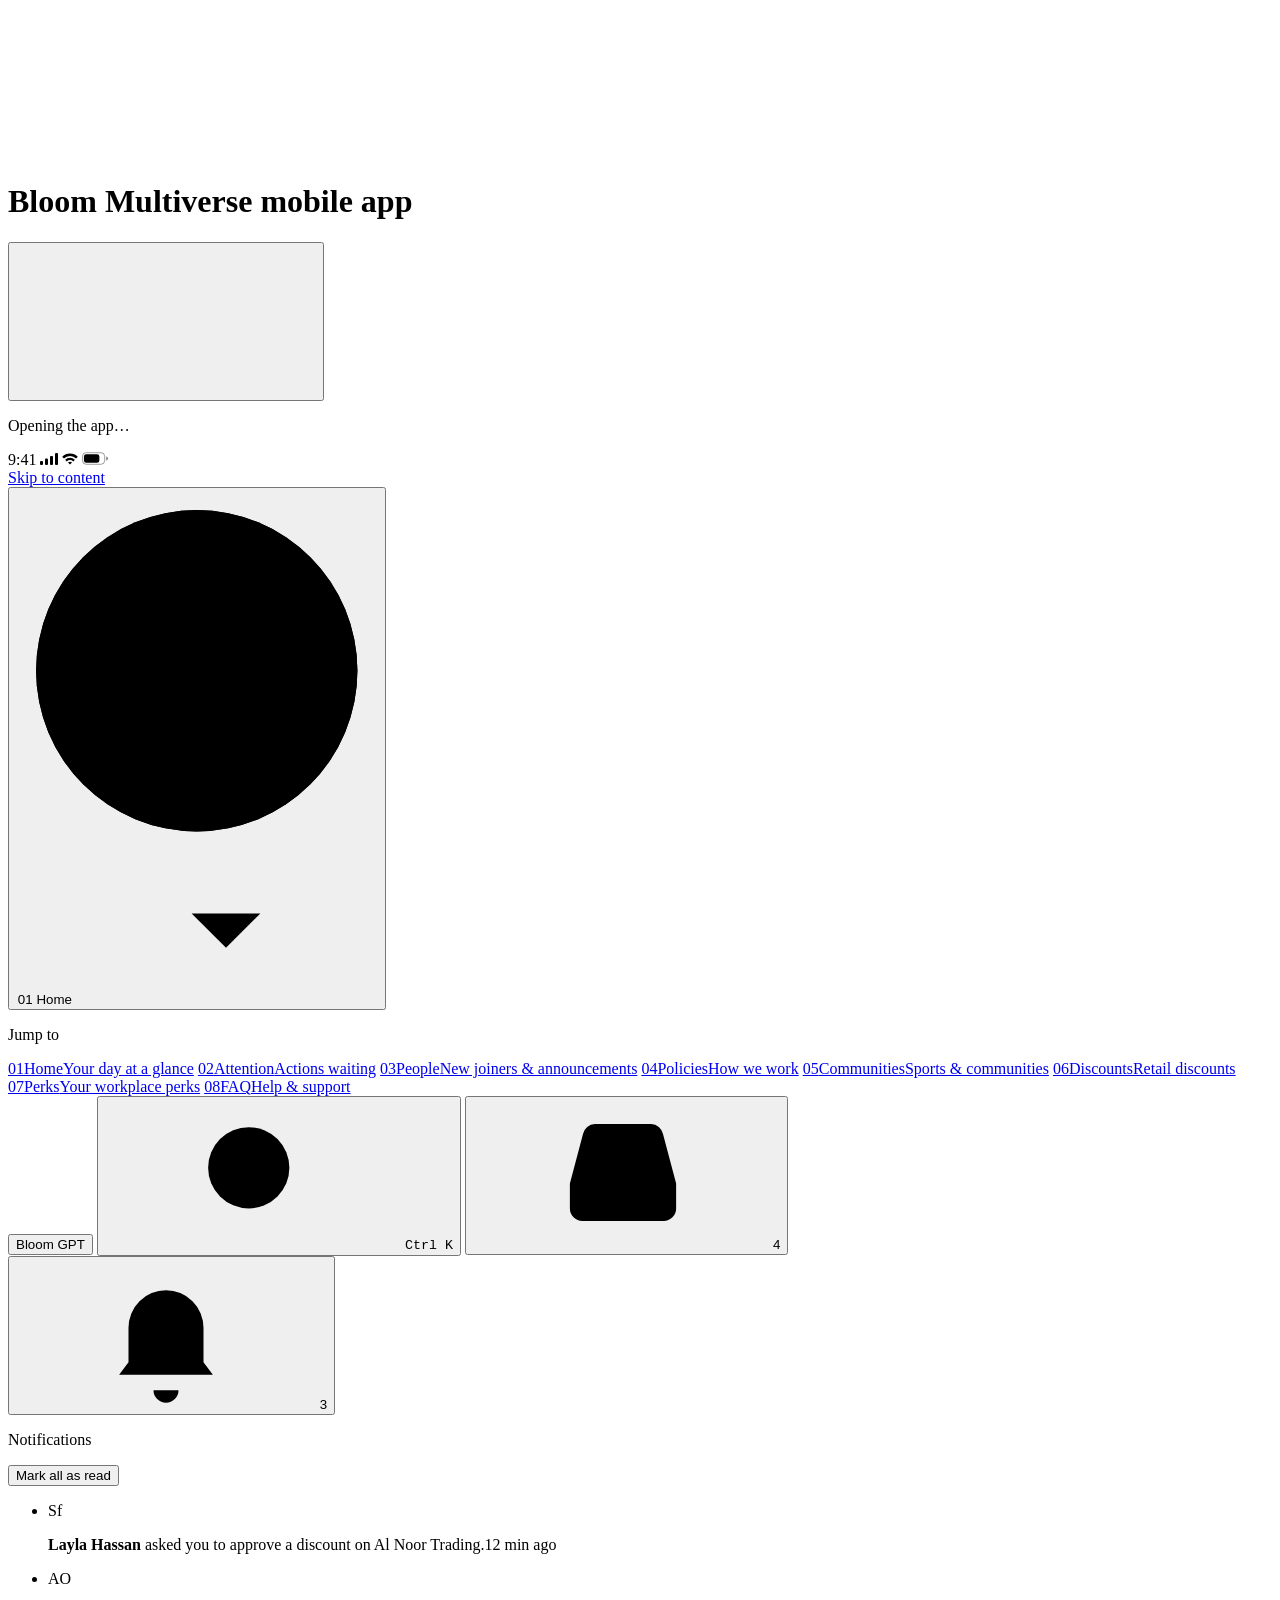
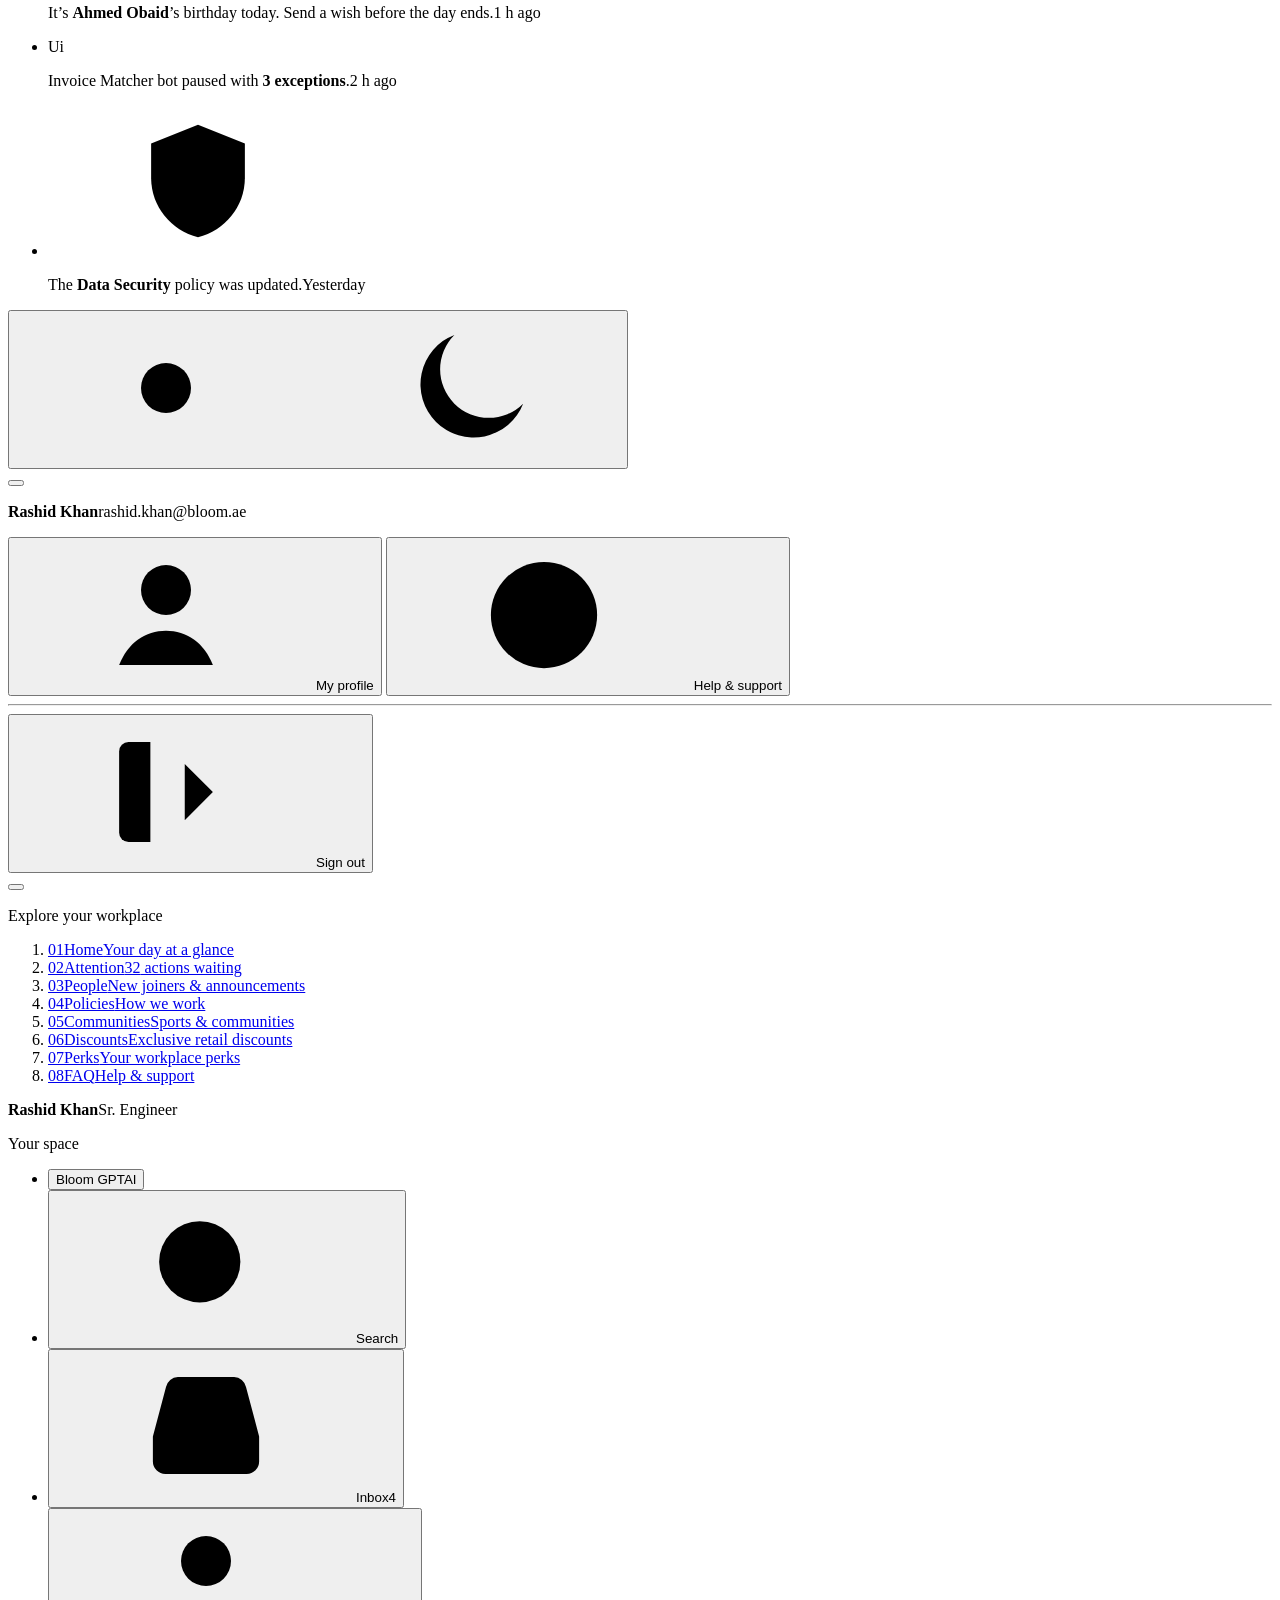
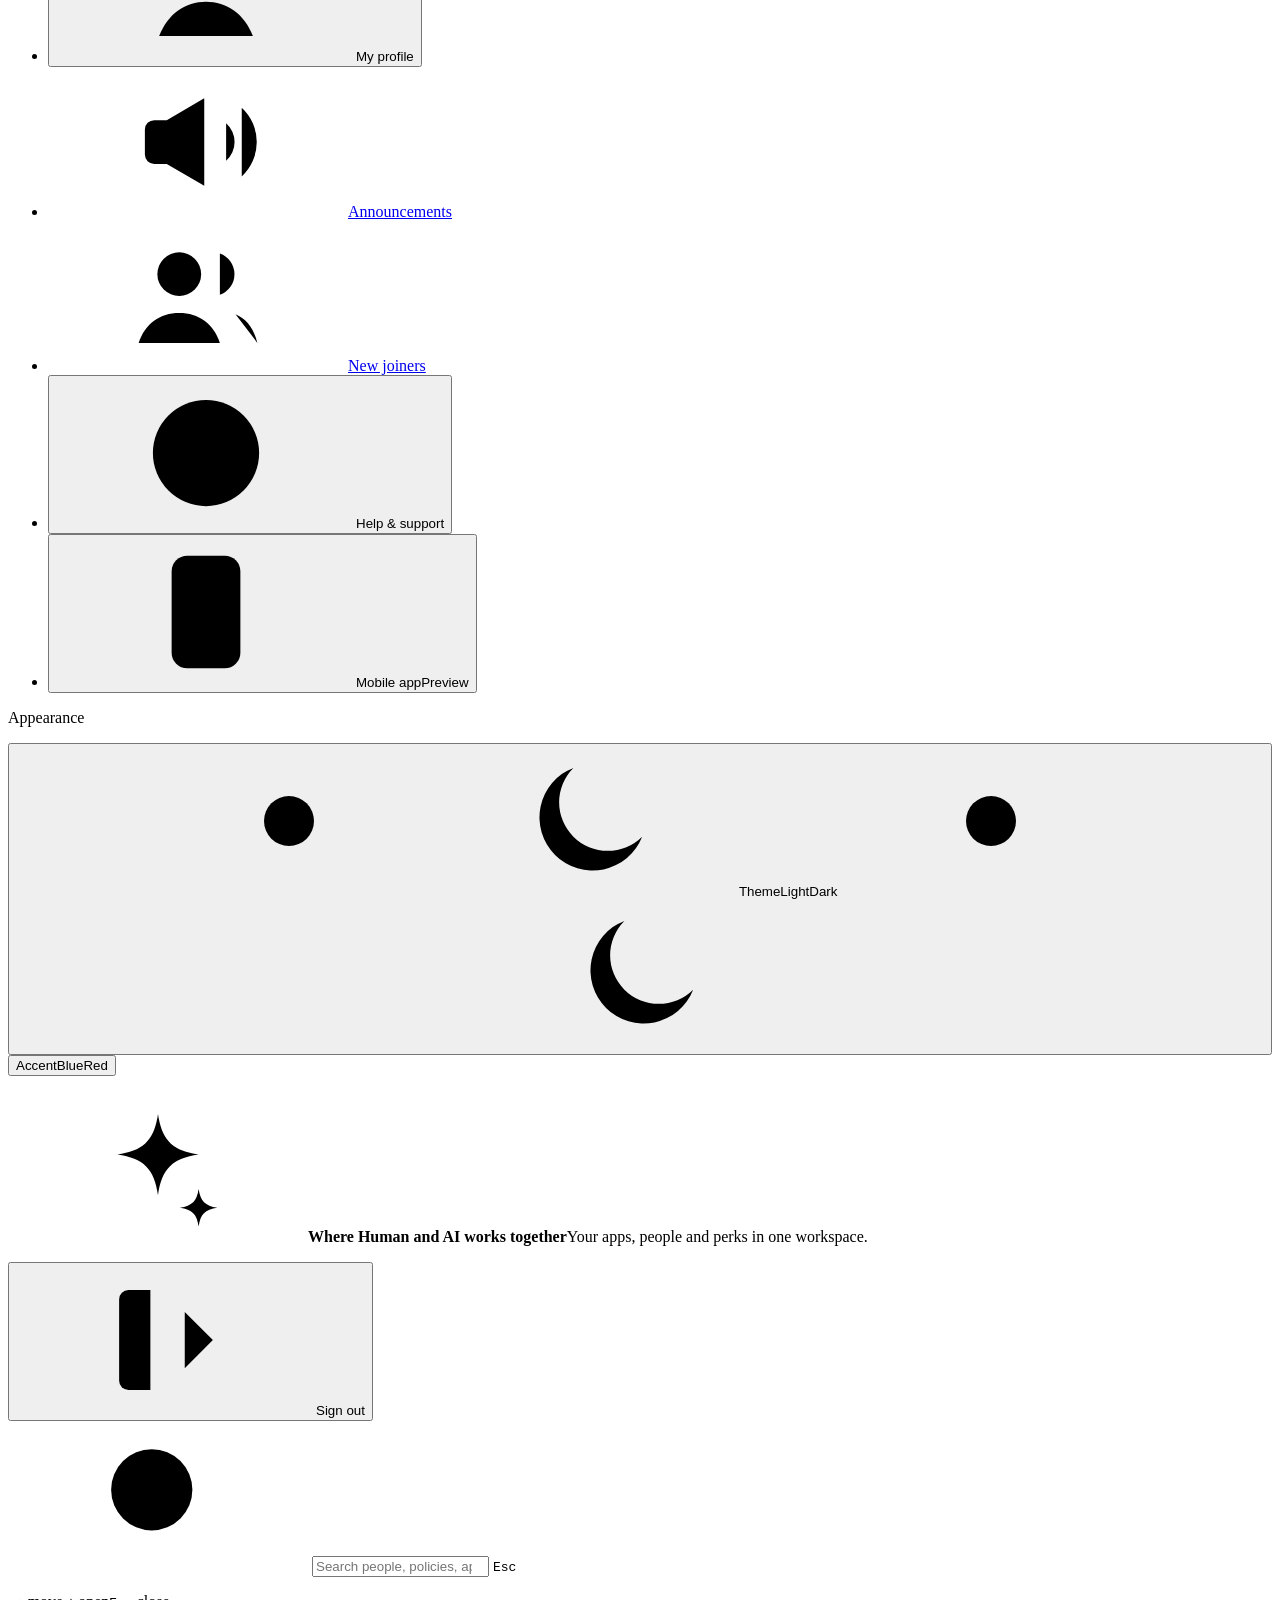
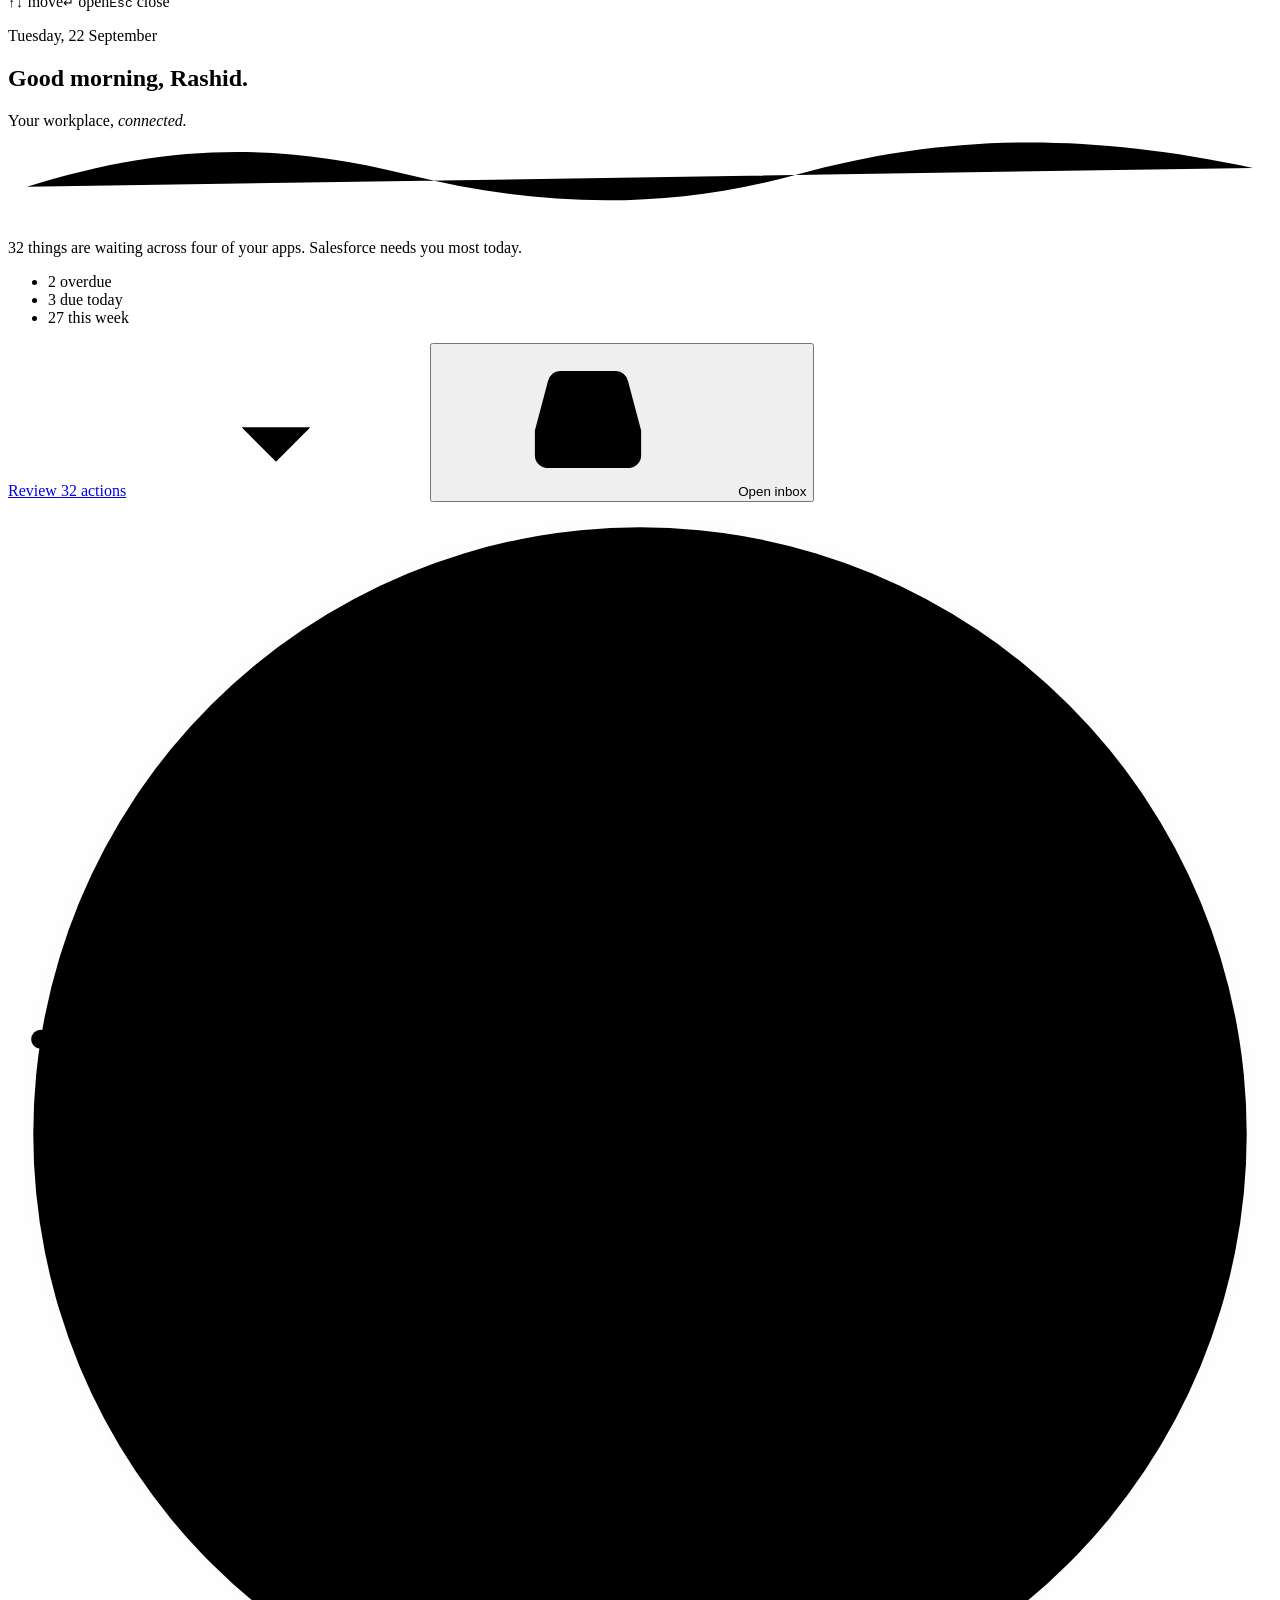
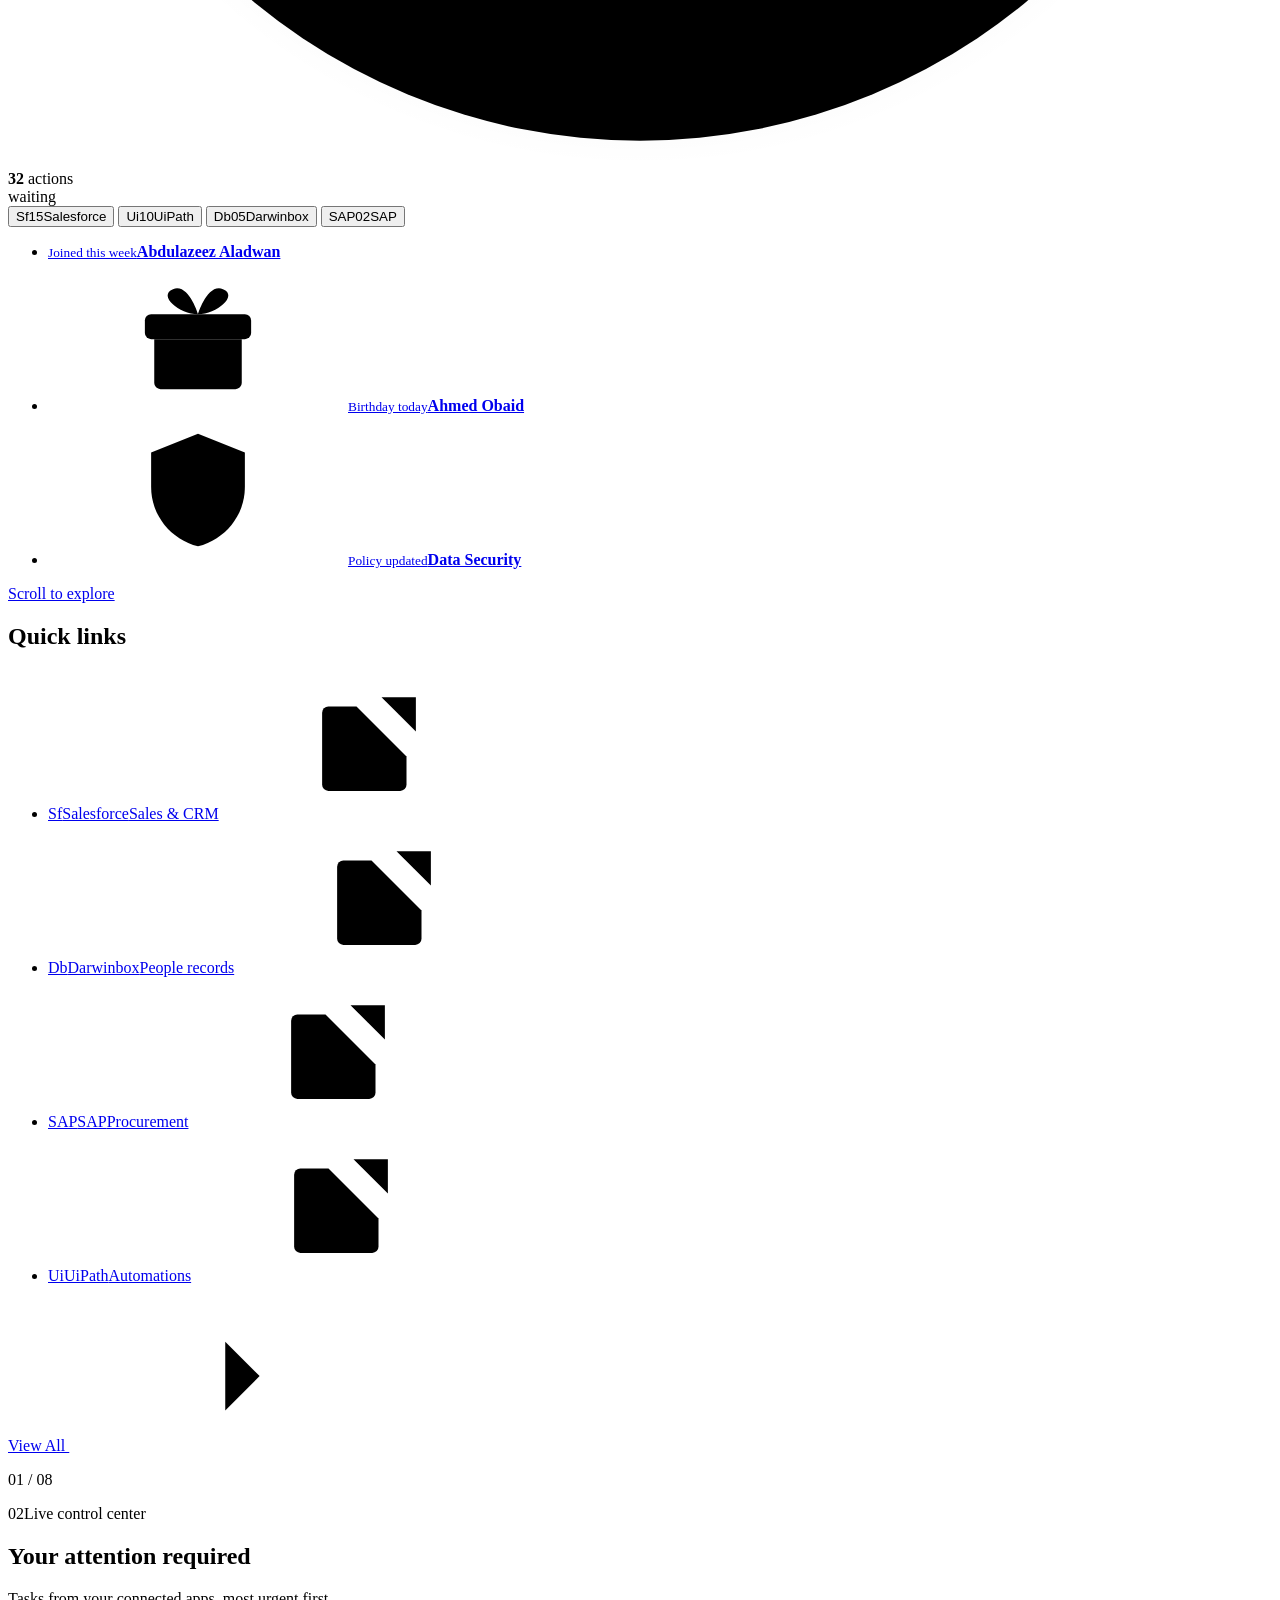
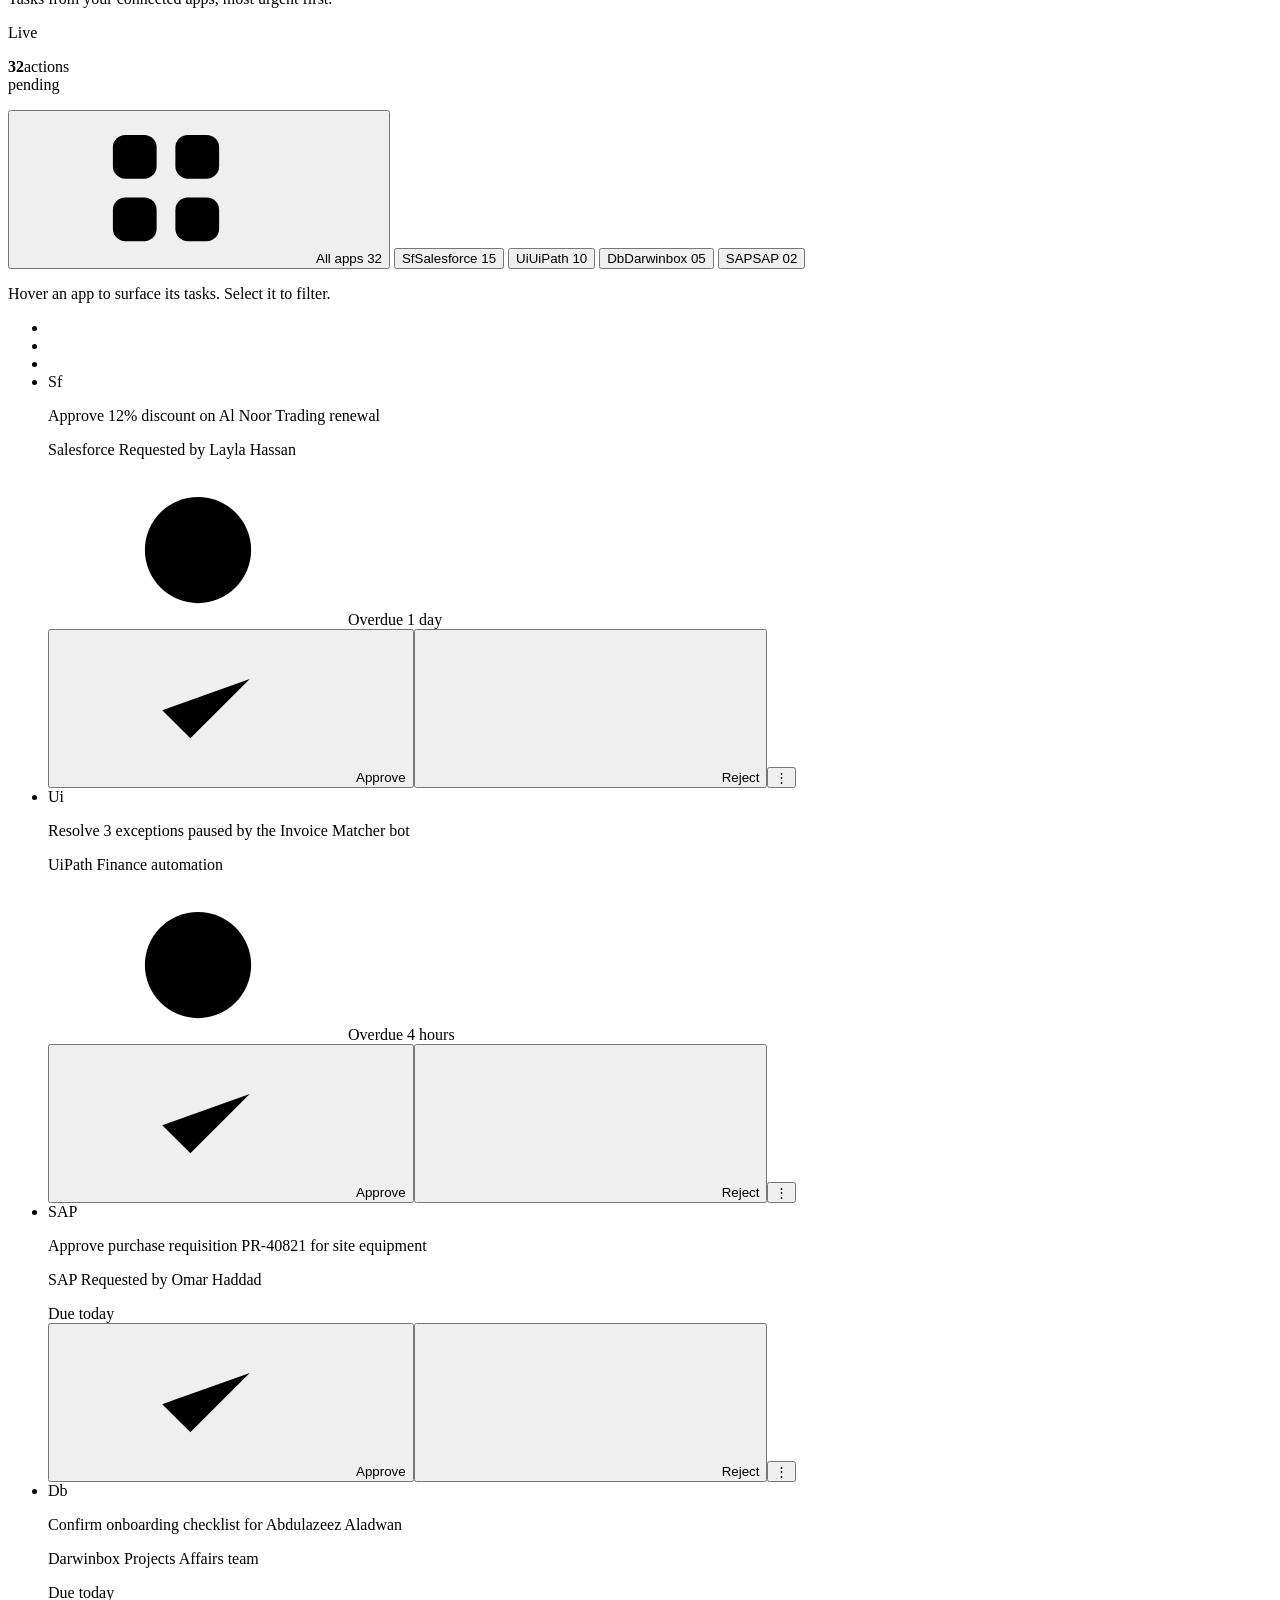
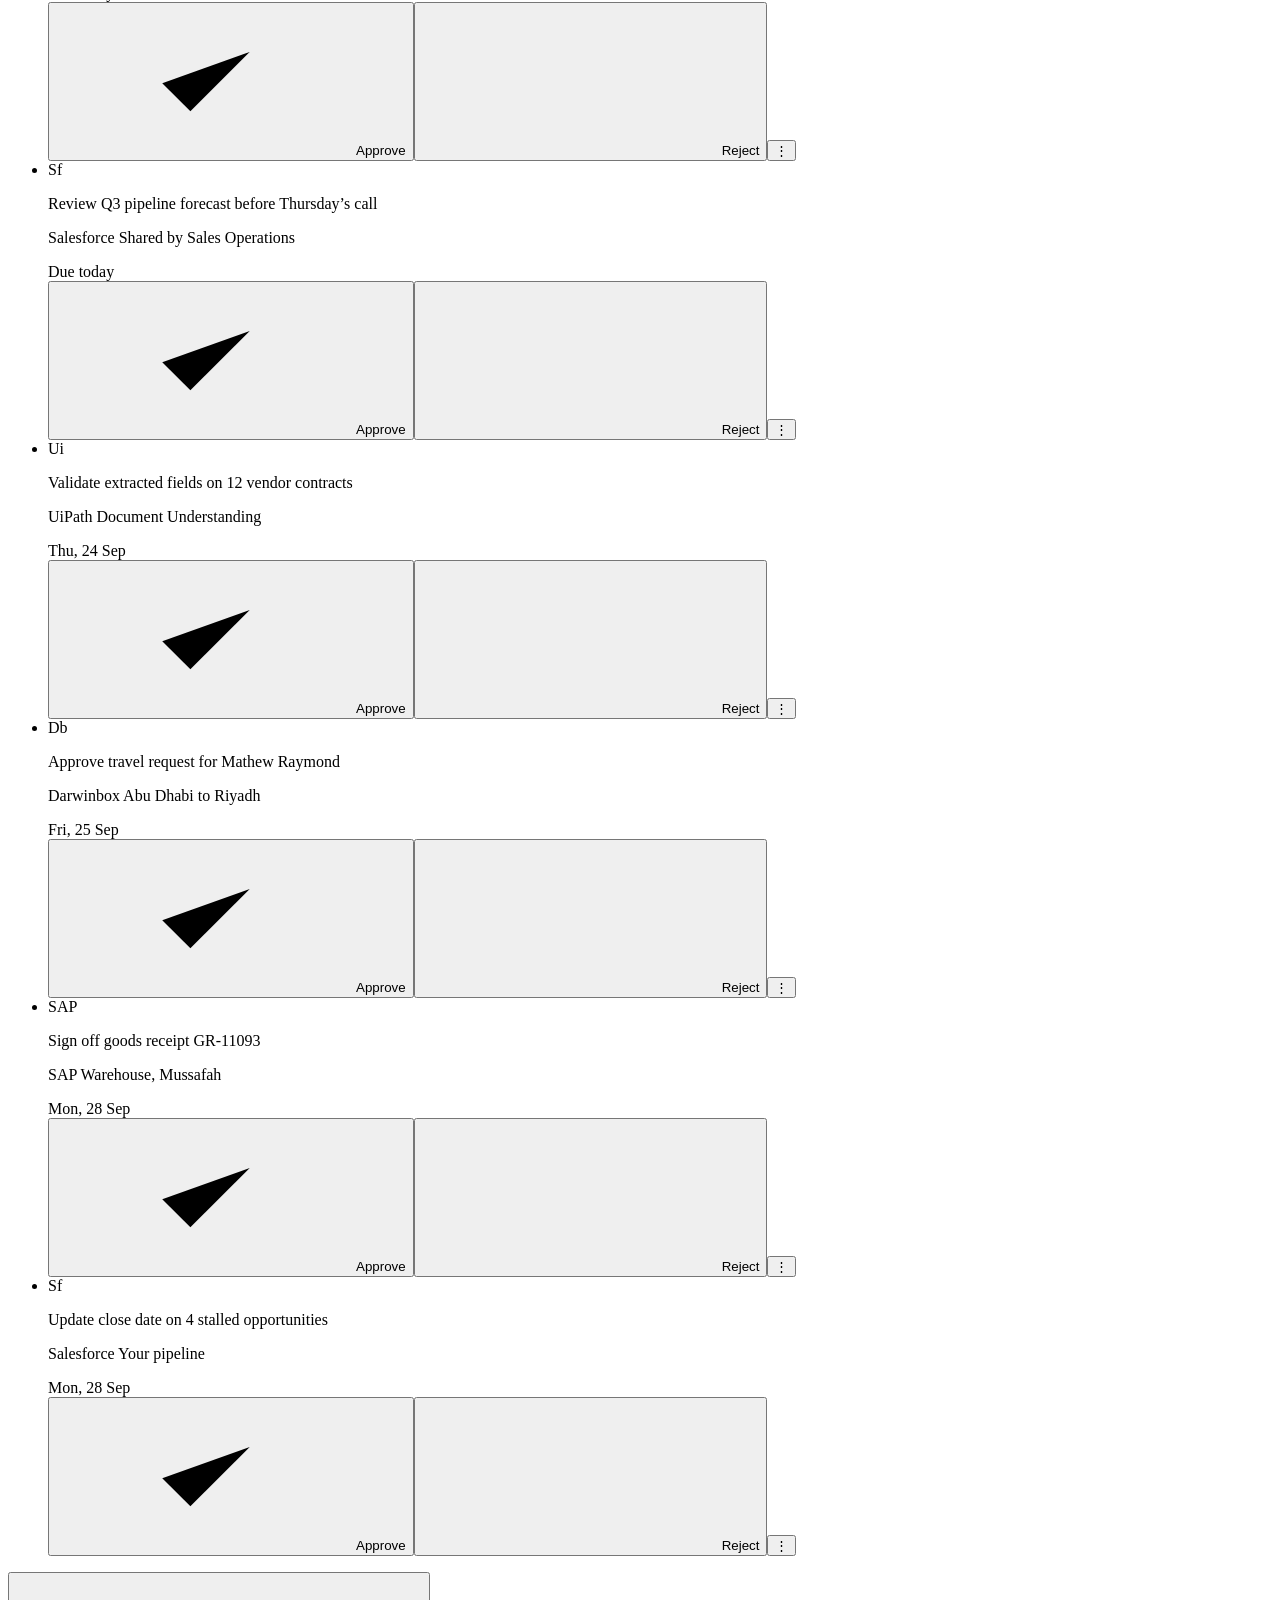
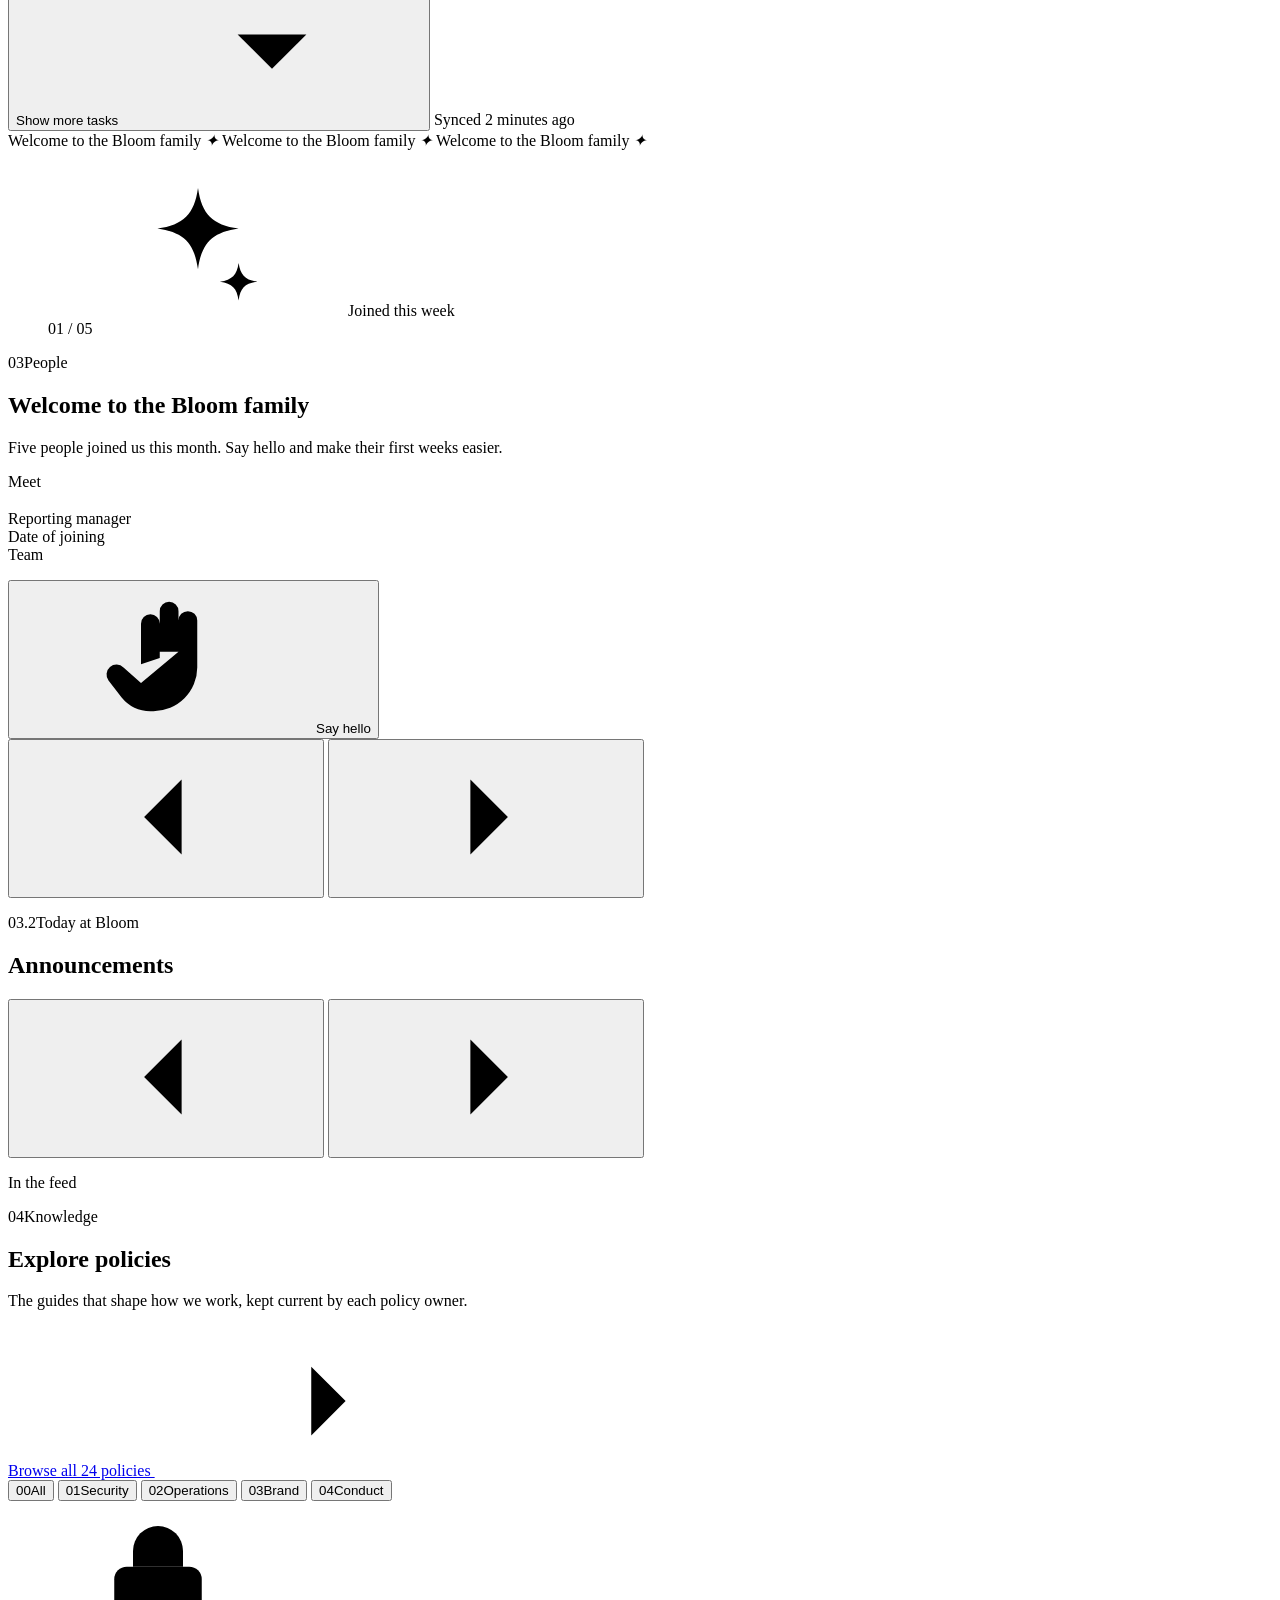
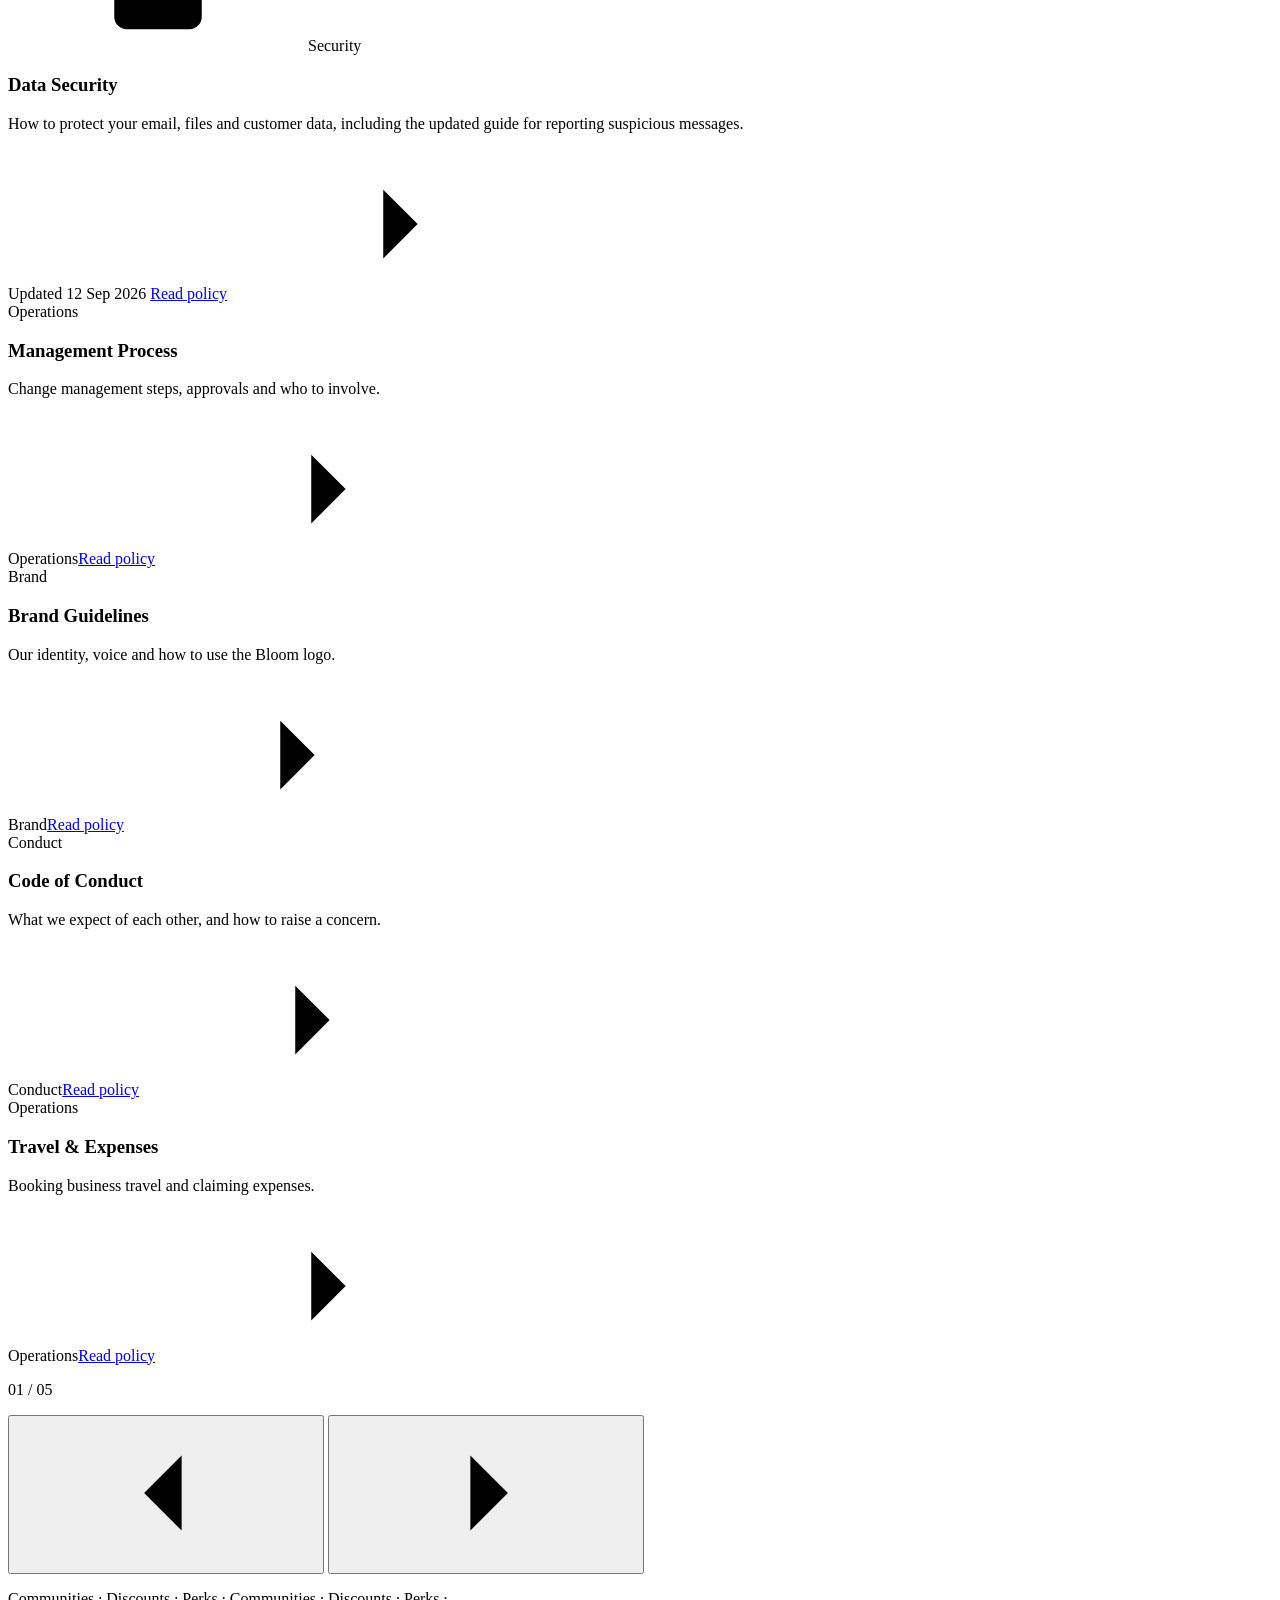
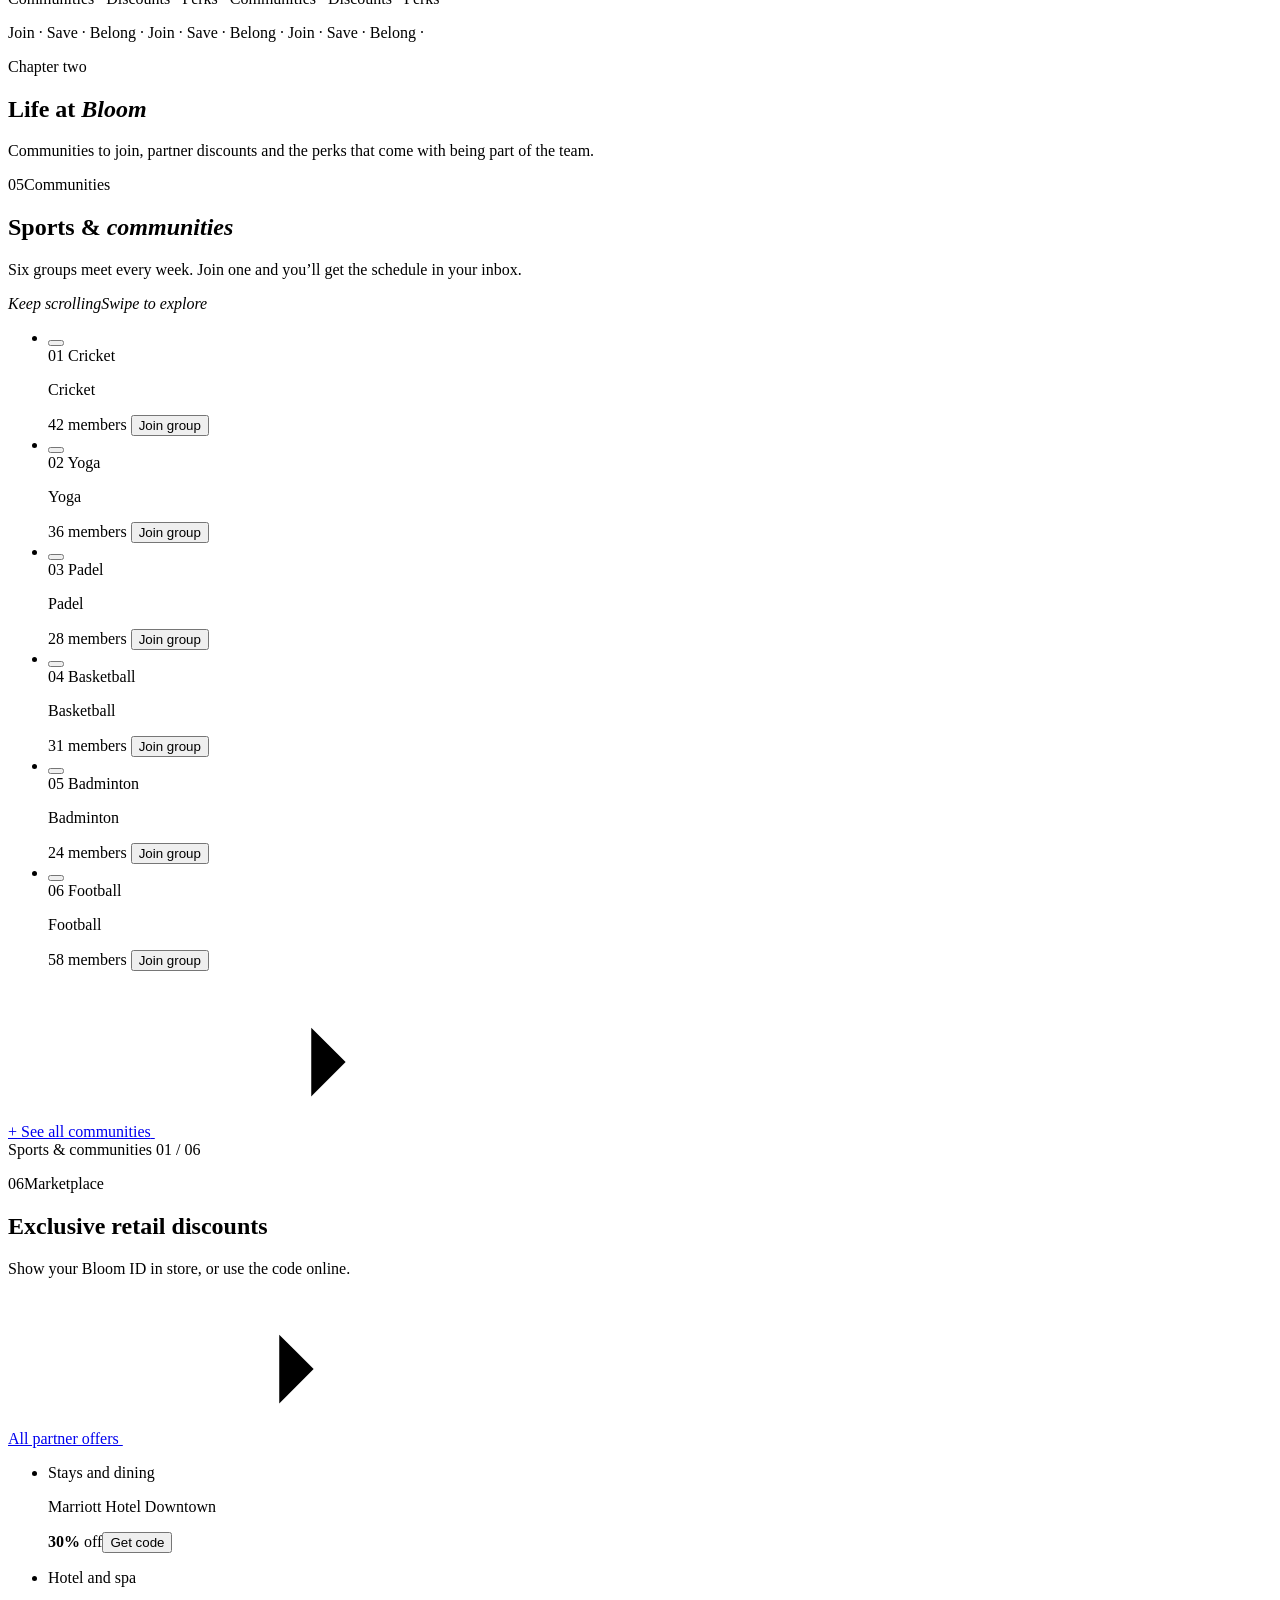
==== src/index.html @ cc8e514d "Profile: add Help & Support below Contact IT Support, with its own form Co-Authored-By: Claude Sonne" ====
<!doctype html>
<html lang="en">
<head>
  <meta charset="utf-8">
  <meta name="viewport" content="width=device-width, initial-scale=1, viewport-fit=cover">
  <title>BlooMultiverse Interactive</title>
  <meta name="description" content="Bloom Multiverse — the interactive employee experience where your apps, people and perks come together.">
  <meta name="theme-color" content="#F6F4EF">
  <script data-bloom>
    (function () {
      var root = document.documentElement, saved = null, palette = null;
      // Phones get the app; wider screens get it inside an iPhone, unless #desktop
      // asks for the full page (keep in step with APP_QUERY in mockup.js)
      if (matchMedia("(max-width: 767px), (pointer: coarse) and (max-height: 520px)").matches) root.classList.add("is-app");
      else if (location.hash !== "#desktop") root.classList.add("is-mockup");
      // the copy running inside that iPhone
      if (window.name === "bloom-mockup") root.classList.add("in-mockup");
      try { saved = localStorage.getItem("bloo-theme"); palette = localStorage.getItem("bloo-x-palette"); } catch (e) {}
      // an in-page choice wins, then a theme the host page stamped, then the OS setting
      var theme = saved || root.getAttribute("data-theme") || (matchMedia("(prefers-color-scheme: dark)").matches ? "dark" : "light");
      root.setAttribute("data-theme", theme);
      if (palette === "crimson") root.setAttribute("data-palette", "crimson");
    })();
  </script>
  <link rel="icon" href="data:image/svg+xml,%3Csvg xmlns='http://www.w3.org/2000/svg' viewBox='0 0 42 43'%3E%3Cpath fill='%23922A22' d='M7.77 0v42.52h3.66V3.78h11.24c8.56.14 7.47 6.41 5.85 9.52h4.26C35.48 4.41 28.7.95 25.09 0H7.77Z'/%3E%3Cpath fill='%23922A22' d='M15.16 13.3v21.7h3.61V23.3l6.2 7.1 7.16-9.58c2.32.66 3.8 4.06 4.26 5.68 1.75 8.18-4.51 11.57-7.86 12.24l-13.37.41v3.31h12.3c11.02-1.18 13.23-9.99 12.95-14.25.19-7.14-6.39-10.94-9.7-11.94l-6.33 8.34-9.22-11.3Z'/%3E%3C/svg%3E">
  <link rel="preconnect" href="https://fonts.googleapis.com">
  <link rel="preconnect" href="https://fonts.gstatic.com" crossorigin>
  <link href="https://fonts.googleapis.com/css2?family=Bricolage+Grotesque:opsz,wght@12..96,400..800&family=Instrument+Sans:wght@400..700&family=Instrument+Serif:ital@0;1&display=swap" rel="stylesheet">
  <style>
<!-- @include styles.css -->
  </style>
  <style>
<!-- @include mobile.css -->
  </style>
  <style>
<!-- @include media.css -->
  </style>
  <script data-bloom>document.documentElement.classList.add("js");</script>
</head>

<body>
  <!-- ============================================================
       ICON SPRITE — 24px line icons, referenced with <use href="#i-…">
       ============================================================ -->
  <svg class="sprite" aria-hidden="true" xmlns="http://www.w3.org/2000/svg">
    <defs>
      <symbol id="i-grid" viewBox="0 0 24 24"><rect x="3.5" y="3.5" width="7" height="7" rx="2"/><rect x="13.5" y="3.5" width="7" height="7" rx="2"/><rect x="3.5" y="13.5" width="7" height="7" rx="2"/><rect x="13.5" y="13.5" width="7" height="7" rx="2"/></symbol>
      <symbol id="i-inbox" viewBox="0 0 24 24"><path d="M3.5 13.5h5l1.5 2.5h4l1.5-2.5h5"/><path d="M5.6 5.6 3.5 13.5v4a2 2 0 0 0 2 2h13a2 2 0 0 0 2-2v-4l-2.1-7.9a2 2 0 0 0-1.9-1.6H7.5a2 2 0 0 0-1.9 1.6Z"/></symbol>
      <symbol id="i-user" viewBox="0 0 24 24"><circle cx="12" cy="8" r="4"/><path d="M4.5 20c1.4-3.6 4.2-5.5 7.5-5.5s6.1 1.9 7.5 5.5"/></symbol>
      <symbol id="i-book" viewBox="0 0 24 24"><path d="M4 5.5A2.5 2.5 0 0 1 6.5 3H20v15H6.5A2.5 2.5 0 0 0 4 20.5Z"/><path d="M4 20.5A2.5 2.5 0 0 0 6.5 23H20v-5"/><path d="M8.5 7.5h7M8.5 11h5"/></symbol>
      <symbol id="i-megaphone" viewBox="0 0 24 24"><path d="M3.5 10v4a1.5 1.5 0 0 0 1.5 1.5h2L13 19V5L7 8.5H5A1.5 1.5 0 0 0 3.5 10Z"/><path d="M16.5 9a4 4 0 0 1 0 6M19 6.5a7.5 7.5 0 0 1 0 11"/></symbol>
      <symbol id="i-ball" viewBox="0 0 24 24"><circle cx="12" cy="12" r="8.5"/><path d="m12 7.5 4 2.9-1.5 4.7h-5L8 10.4Z"/><path d="M12 3.5v4M16 10.4l4.2-1.3M14.5 15.1l2.6 3.7M9.5 15.1l-2.6 3.7M8 10.4 3.8 9.1"/></symbol>
      <symbol id="i-tag" viewBox="0 0 24 24"><path d="M3.5 12.1V4.5a1 1 0 0 1 1-1h7.6a2 2 0 0 1 1.4.6l7.4 7.4a2 2 0 0 1 0 2.8l-6.6 6.6a2 2 0 0 1-2.8 0L4.1 13.5a2 2 0 0 1-.6-1.4Z"/><circle cx="8.5" cy="8.5" r="1.5"/></symbol>
      <symbol id="i-help" viewBox="0 0 24 24"><circle cx="12" cy="12" r="8.5"/><circle cx="12" cy="12" r="3.5"/><path d="m6 6 3.5 3.5M14.5 14.5 18 18M18 6l-3.5 3.5M9.5 14.5 6 18"/></symbol>
      <symbol id="i-search" viewBox="0 0 24 24"><circle cx="11" cy="11" r="6.5"/><path d="m20 20-4.3-4.3"/></symbol>
      <symbol id="i-bell" viewBox="0 0 24 24"><path d="M6 16.5V11a6 6 0 1 1 12 0v5.5l1.5 2h-15Z"/><path d="M10 21a2 2 0 0 0 4 0"/></symbol>
      <symbol id="i-chevron-down" viewBox="0 0 24 24"><path d="m6.5 9.5 5.5 5.5 5.5-5.5"/></symbol>
      <symbol id="i-chevron-left" viewBox="0 0 24 24"><path d="m14.5 6-6 6 6 6"/></symbol>
      <symbol id="i-chevron-right" viewBox="0 0 24 24"><path d="m9.5 6 6 6-6 6"/></symbol>
      <symbol id="i-arrow" viewBox="0 0 24 24"><path d="M4.5 12h14M13 6.5l5.5 5.5-5.5 5.5"/></symbol>
      <symbol id="i-arrow-down" viewBox="0 0 24 24"><path d="M12 4.5v14M6.5 13l5.5 5.5 5.5-5.5"/></symbol>
      <symbol id="i-arrow-up" viewBox="0 0 24 24"><path d="M12 19.5v-14M6.5 11 12 5.5l5.5 5.5"/></symbol>
      <symbol id="i-arrow-ne" viewBox="0 0 24 24"><path d="M7 17 17 7M8.5 7H17v8.5"/></symbol>
      <symbol id="i-external" viewBox="0 0 24 24"><path d="M14 4.5h5.5V10M19.5 4.5l-8 8"/><path d="M18 14v4.5a1 1 0 0 1-1 1H5.5a1 1 0 0 1-1-1V7a1 1 0 0 1 1-1H10"/></symbol>
      <symbol id="i-sun" viewBox="0 0 24 24"><circle cx="12" cy="12" r="4"/><path d="M12 2v2.5M12 19.5V22M4.2 4.2l1.8 1.8M18 18l1.8 1.8M2 12h2.5M19.5 12H22M4.2 19.8 6 18M18 6l1.8-1.8"/></symbol>
      <symbol id="i-moon" viewBox="0 0 24 24"><path d="M20.5 14.5A8.5 8.5 0 1 1 9.5 3.5a7 7 0 0 0 11 11Z"/></symbol>
      <symbol id="i-x" viewBox="0 0 24 24"><path d="m6 6 12 12M18 6 6 18"/></symbol>
      <symbol id="i-clock" viewBox="0 0 24 24"><circle cx="12" cy="12" r="8.5"/><path d="M12 7.5V12l3 2"/></symbol>
      <symbol id="i-check" viewBox="0 0 24 24"><path d="m5 12.5 4.5 4.5L19 7.5"/></symbol>
      <symbol id="i-fingerprint" viewBox="0 0 24 24"><path d="M3.6 12a8.4 8.4 0 0 1 15.3-4.8"/><path d="M20.4 11.2c.2 1.9.1 3.9-.3 5.8"/><path d="M6.4 18.6c.8-1.9 1.1-3.9 1.1-6.1a4.5 4.5 0 0 1 9 0v1.3"/><path d="M16.3 17.3c-.2 1.1-.5 2.2-.9 3.2"/><path d="M12 12.5v1.4c0 2.8-.6 5.4-1.8 7.6"/><path d="M3.8 16v.01"/></symbol>
      <symbol id="i-faceid" viewBox="0 0 24 24"><path d="M3.5 8V6.5a3 3 0 0 1 3-3H8M16 3.5h1.5a3 3 0 0 1 3 3V8M20.5 16v1.5a3 3 0 0 1-3 3H16M8 20.5H6.5a3 3 0 0 1-3-3V16"/><path d="M9 9v1.5M15 9v1.5M12.2 9v3.8h-1"/><path d="M9.2 15.6c1.6 1.2 4 1.2 5.6 0"/></symbol>
      <!-- Bloom's B, from the logo; drawn in currentColor (fill), not stroked -->
      <symbol id="i-bloom" viewBox="0 0 42 43"><path d="M7.77 0v42.52h3.66V3.78h11.24c8.56.14 7.47 6.41 5.85 9.52h4.26C35.48 4.41 28.7.95 25.09 0H7.77Z"/><path d="M15.16 13.3v21.7h3.61V23.3l6.2 7.1 7.16-9.58c2.32.66 3.8 4.06 4.26 5.68 1.75 8.18-4.51 11.57-7.86 12.24l-13.37.41v3.31h12.3c11.02-1.18 13.23-9.99 12.95-14.25.19-7.14-6.39-10.94-9.7-11.94l-6.33 8.34-9.22-11.3Z"/></symbol>
      <symbol id="i-chat" viewBox="0 0 24 24"><path d="M5 5h14a2 2 0 0 1 2 2v8a2 2 0 0 1-2 2h-6.5L8 20.5V17H5a2 2 0 0 1-2-2V7a2 2 0 0 1 2-2Z"/><path d="M8 10h8M8 13h5"/></symbol>
      <symbol id="i-upload" viewBox="0 0 24 24"><path d="M12 15.5V4M7.5 8.5 12 4l4.5 4.5M4.5 14.5v3.5a2 2 0 0 0 2 2h11a2 2 0 0 0 2-2v-3.5"/></symbol>
      <symbol id="i-check-all" viewBox="0 0 24 24"><path d="m2 12.5 4.5 4.5L16 7.5"/><path d="m11.5 16.5.5.5 9.5-9.5"/></symbol>
      <symbol id="i-gift" viewBox="0 0 24 24"><rect x="3.5" y="8.5" width="17" height="4" rx="1"/><path d="M5 12.5v7a1 1 0 0 0 1 1h12a1 1 0 0 0 1-1v-7M12 8.5v12"/><path d="M12 8.5S10.5 3.5 8 4.5 9 8.5 12 8.5Zm0 0s1.5-5 4-4-1 4-4 4Z"/></symbol>
      <symbol id="i-wave" viewBox="0 0 24 24"><path d="M8 13V6.5a1.5 1.5 0 0 1 3 0V12M11 11V4.5a1.5 1.5 0 0 1 3 0V11M14 11V6a1.5 1.5 0 0 1 3 0v7.5a7 7 0 0 1-7 7h-.5a6 6 0 0 1-4.6-2.2L2.8 15.6a1.6 1.6 0 0 1 2.4-2.1L8 16"/></symbol>
      <symbol id="i-users" viewBox="0 0 24 24"><circle cx="9" cy="8.5" r="3.5"/><path d="M2.5 19.5c1-3.1 3.4-4.8 6.5-4.8s5.5 1.7 6.5 4.8"/><path d="M15.5 5.2a3.5 3.5 0 0 1 0 6.6M18 14.9c1.7.7 2.9 2.2 3.5 4.6"/></symbol>
      <symbol id="i-copy" viewBox="0 0 24 24"><rect x="8.5" y="8.5" width="11" height="11" rx="2"/><path d="M15.5 8.5v-3a1 1 0 0 0-1-1h-9a1 1 0 0 0-1 1v9a1 1 0 0 0 1 1h3"/></symbol>
      <symbol id="i-shield" viewBox="0 0 24 24"><path d="M12 3 4.5 6v5.5c0 4.6 3.2 8.4 7.5 9.5 4.3-1.1 7.5-4.9 7.5-9.5V6Z"/><path d="m9 12 2.2 2.2L15.5 10"/></symbol>
      <symbol id="i-logout" viewBox="0 0 24 24"><path d="M9.5 20H6a1.5 1.5 0 0 1-1.5-1.5v-13A1.5 1.5 0 0 1 6 4h3.5"/><path d="M15 16.5 19.5 12 15 7.5M19.5 12H9.5"/></symbol>
      <symbol id="i-plane" viewBox="0 0 24 24"><path d="M17.8 19.2 16 11l3.5-3.5C21 6 21.5 4 21 3c-1-.5-3 0-4.5 1.5L13 8 4.8 6.2c-.5-.1-.9.1-1.1.5l-.3.5c-.2.5-.1 1 .3 1.3L9 12l-2 3H4l-1 1 3 2 2 3 1-1v-3l3-2 3.5 5.3c.3.4.8.5 1.3.3l.5-.2c.4-.3.6-.7.5-1.2Z"/></symbol>
      <symbol id="i-globe" viewBox="0 0 24 24"><circle cx="12" cy="12" r="8.5"/><path d="M3.5 12h17M12 3.5c2.3 2.4 3.5 5.2 3.5 8.5s-1.2 6.1-3.5 8.5c-2.3-2.4-3.5-5.2-3.5-8.5s1.2-6.1 3.5-8.5Z"/></symbol>
      <symbol id="i-heart" viewBox="0 0 24 24"><path d="M12 20.5s-8-4.6-8-10.3A4.4 4.4 0 0 1 12 7.6a4.4 4.4 0 0 1 8 2.6c0 5.7-8 10.3-8 10.3Z"/></symbol>
      <symbol id="i-pulse" viewBox="0 0 24 24"><path d="M3.5 12h4l2-5 4 10 2-5h5"/></symbol>
      <symbol id="i-wallet" viewBox="0 0 24 24"><path d="M4 7.5A2.5 2.5 0 0 1 6.5 5H18v3"/><rect x="4" y="8" width="16.5" height="11" rx="2.5"/><path d="M20.5 12h-3.5a1.5 1.5 0 0 0 0 3h3.5"/></symbol>
      <symbol id="i-phone" viewBox="0 0 24 24"><rect x="6.5" y="3" width="11" height="18" rx="2.5"/><path d="M10.5 18h3"/></symbol>
      <symbol id="i-leaf" viewBox="0 0 24 24"><path d="M5 19c0-8 5-13 14-14 0 9-5 14-13 14"/><path d="M5 19c3-4 6-6.5 9.5-8.5"/></symbol>
      <symbol id="i-cake" viewBox="0 0 24 24"><path d="M4.5 20.5v-7a2 2 0 0 1 2-2h11a2 2 0 0 1 2 2v7M3.5 20.5h17"/><path d="M4.5 15.5c1.5 1.3 3 1.3 4.5 0s3-1.3 4.5 0 3 1.3 4.5 0 1.5-1 1.5-1M12 11.5V8"/><path d="M12 8c-1.1 0-1.8-.9-1.4-2L12 3.5 13.4 6c.4 1.1-.3 2-1.4 2Z"/></symbol>
      <symbol id="i-cap" viewBox="0 0 24 24"><path d="m2.5 9.5 9.5-5 9.5 5-9.5 5Z"/><path d="M6.5 11.6v4.4c1.5 1.6 3.4 2.5 5.5 2.5s4-.9 5.5-2.5v-4.4M21.5 9.5v5"/></symbol>
      <symbol id="i-flame" viewBox="0 0 24 24"><path d="M8.5 14.5A2.5 2.5 0 0 0 11 12c0-1.4-.5-2-1-3-1.1-2.1-.2-4.1 2-6 .5 2.5 2 4.9 4 6.5 2 1.6 3 3.5 3 5.5a7 7 0 1 1-14 0c0-1.2.4-2.3 1-3a2.5 2.5 0 0 0 2.5 2.5Z"/></symbol>
      <symbol id="i-bolt" viewBox="0 0 24 24"><path d="M13 2.5 4.5 13.5h6.5l-1 8 8.5-11h-6.5Z"/></symbol>
      <symbol id="i-calendar" viewBox="0 0 24 24"><rect x="3.5" y="5" width="17" height="15.5" rx="2.5"/><path d="M3.5 10h17M8 3v4M16 3v4"/></symbol>
      <symbol id="i-sparkle" viewBox="0 0 24 24"><path d="M12 3.5c.6 4.2 2.3 5.9 6.5 6.5-4.2.6-5.9 2.3-6.5 6.5-.6-4.2-2.3-5.9-6.5-6.5 4.2-.6 5.9-2.3 6.5-6.5Z"/><path d="M18.5 15.5c.3 1.9 1 2.7 3 3-2 .3-2.7 1-3 3-.3-2-1-2.7-3-3 2-.3 2.7-1.1 3-3Z"/></symbol>
      <symbol id="i-plus" viewBox="0 0 24 24"><path d="M12 5v14M5 12h14"/></symbol>
      <symbol id="i-doc" viewBox="0 0 24 24"><path d="M14 3.5H7.5a2 2 0 0 0-2 2v13a2 2 0 0 0 2 2h9a2 2 0 0 0 2-2V8Z"/><path d="M14 3.5V8h4.5M9 12.5h6M9 16h4"/></symbol>
      <symbol id="i-edit" viewBox="0 0 24 24"><path d="M4.5 19.5h4l10-10a2.1 2.1 0 0 0-3-3l-10 10Z"/><path d="m13.5 8.5 3 3"/></symbol>
      <symbol id="i-trash" viewBox="0 0 24 24"><path d="M4.5 7h15M9.5 7V4.5h5V7M6.5 7l1 12.5a1.5 1.5 0 0 0 1.5 1.5h6a1.5 1.5 0 0 0 1.5-1.5L17.5 7"/><path d="M10 11v6M14 11v6"/></symbol>
      <symbol id="i-send" viewBox="0 0 24 24"><path d="M20.5 3.5 10 14M20.5 3.5 14 20.5l-4-6.5-6.5-4Z"/></symbol>
      <symbol id="i-filter" viewBox="0 0 24 24"><path d="M4 7h10M18 7h2M4 17h4M12 17h8"/><circle cx="16" cy="7" r="2"/><circle cx="10" cy="17" r="2"/></symbol>
      <symbol id="i-eye" viewBox="0 0 24 24"><path d="M2.5 12S6 5.5 12 5.5 21.5 12 21.5 12 18 18.5 12 18.5 2.5 12 2.5 12Z"/><circle cx="12" cy="12" r="3"/></symbol>
      <symbol id="i-return" viewBox="0 0 24 24"><path d="M9 14 4.5 9.5 9 5"/><path d="M4.5 9.5h10a5 5 0 0 1 0 10H11"/></symbol>
      <symbol id="i-archive" viewBox="0 0 24 24"><rect x="3.5" y="4.5" width="17" height="4.5" rx="1.5"/><path d="M5 9v9a2 2 0 0 0 2 2h10a2 2 0 0 0 2-2V9M10 13h4"/></symbol>
      <symbol id="i-bellring" viewBox="0 0 24 24"><path d="M6 16.5V11a6 6 0 1 1 12 0v5.5l1.5 2h-15Z"/><path d="M10 21a2 2 0 0 0 4 0M3 7.5A9 9 0 0 1 6 3.5M21 7.5a9 9 0 0 0-3-4"/></symbol>
      <symbol id="i-tasks" viewBox="0 0 24 24"><rect x="4" y="3.5" width="16" height="17" rx="3"/><path d="m7.8 9.2 1.6 1.6 2.9-3M14.2 9.5h2.3M7.8 15.2l1.6 1.6 2.9-3M14.2 15.5h2.3"/></symbol>
      <symbol id="i-compass" viewBox="0 0 24 24"><circle cx="12" cy="12" r="8.5"/><path d="m15.6 8.4-2.1 5.1-5.1 2.1 2.1-5.1Z"/></symbol>
      <symbol id="i-download" viewBox="0 0 24 24"><path d="M12 4v11M7 10.5l5 5 5-5"/><path d="M4.5 16.5v2a1.5 1.5 0 0 0 1.5 1.5h12a1.5 1.5 0 0 0 1.5-1.5v-2"/></symbol>
      <symbol id="i-refresh" viewBox="0 0 24 24"><path d="M19.5 12a7.5 7.5 0 1 1-2.2-5.3"/><path d="M19.8 4.5v4.2h-4.2"/></symbol>
      <symbol id="i-cloud-off" viewBox="0 0 24 24"><path d="M8.5 18.5H7a4.5 4.5 0 0 1-.9-8.9M9.6 6.2a6 6 0 0 1 8.2 4.1 4 4 0 0 1 1.9 7.2"/><path d="m4 4 16 16"/></symbol>
      <symbol id="i-mail" viewBox="0 0 24 24"><rect x="3.5" y="5.5" width="17" height="13" rx="2.5"/><path d="m4 7.5 8 5.5 8-5.5"/></symbol>
      <symbol id="i-pin" viewBox="0 0 24 24"><path d="M12 21s-6.5-5.7-6.5-11a6.5 6.5 0 0 1 13 0c0 5.3-6.5 11-6.5 11Z"/><circle cx="12" cy="10" r="2.5"/></symbol>
      <symbol id="i-briefcase" viewBox="0 0 24 24"><rect x="3.5" y="7.5" width="17" height="12" rx="2.5"/><path d="M9 7.5V6a1.5 1.5 0 0 1 1.5-1.5h3A1.5 1.5 0 0 1 15 6v1.5M3.5 12.5h17"/></symbol>
      <symbol id="i-lock" viewBox="0 0 24 24"><rect x="5" y="10.5" width="14" height="10" rx="2"/><path d="M8 10.5V8a4 4 0 0 1 8 0v2.5"/></symbol>
      <!-- Social / store glyphs (simplified, filled) -->
      <symbol id="s-linkedin" viewBox="0 0 24 24"><path class="fill" d="M5 8.5h3V19H5Zm1.5-4.7a1.75 1.75 0 1 1 0 3.5 1.75 1.75 0 0 1 0-3.5ZM10 8.5h2.9v1.5c.4-.8 1.4-1.7 3-1.7 3.1 0 3.6 2 3.6 4.7V19h-3v-5.3c0-1.3 0-2.9-1.8-2.9s-2 1.4-2 2.8V19H10Z"/></symbol>
      <symbol id="s-x" viewBox="0 0 24 24"><path class="fill" d="M16.8 4h2.8l-6.1 7 7.2 9h-5.6l-4.4-5.6L5.6 20H2.8l6.5-7.5L2.4 4h5.7l4 5.2Zm-1 14.4h1.5L7.3 5.5H5.7Z"/></symbol>
      <symbol id="s-instagram" viewBox="0 0 24 24"><rect x="3.5" y="3.5" width="17" height="17" rx="5"/><circle cx="12" cy="12" r="4"/><circle class="fill" cx="17.2" cy="6.8" r="1"/></symbol>
      <symbol id="s-facebook" viewBox="0 0 24 24"><path class="fill" d="M13.5 21v-7.5H16l.4-3h-2.9V8.7c0-.9.3-1.5 1.5-1.5h1.5V4.5a20 20 0 0 0-2.3-.1c-2.3 0-3.8 1.4-3.8 3.9v2.2H8v3h2.5V21Z"/></symbol>
      <symbol id="s-youtube" viewBox="0 0 24 24"><path class="fill" d="M21.6 7.7a2.5 2.5 0 0 0-1.8-1.8C18.3 5.5 12 5.5 12 5.5s-6.3 0-7.8.4a2.5 2.5 0 0 0-1.8 1.8C2 9.2 2 12 2 12s0 2.8.4 4.3a2.5 2.5 0 0 0 1.8 1.8c1.5.4 7.8.4 7.8.4s6.3 0 7.8-.4a2.5 2.5 0 0 0 1.8-1.8c.4-1.5.4-4.3.4-4.3s0-2.8-.4-4.3ZM10 15V9l5.2 3Z"/></symbol>
      <symbol id="s-tiktok" viewBox="0 0 24 24"><path class="fill" d="M16.6 5.8A4.3 4.3 0 0 1 15.5 3h-3.1v12.4a2.6 2.6 0 1 1-2.6-2.6c.3 0 .5 0 .8.1V9.8a5.7 5.7 0 1 0 4.9 5.6V9.1a7.3 7.3 0 0 0 4.3 1.4V7.4a4.3 4.3 0 0 1-3.2-1.6Z"/></symbol>
      <symbol id="s-play" viewBox="0 0 24 24"><path fill="#00A0FF" stroke="none" d="M1.337.924a1.486 1.486 0 0 0-.112.568v21.017c0 .217.045.419.124.6l11.155-11.087L1.337.924Z"/><path fill="#32A071" stroke="none" d="M13.544 10.989l3.258-3.238L3.45.195a1.466 1.466 0 0 0-.946-.179l11.04 10.973Z"/><path fill="#FF3A44" stroke="none" d="M13.544 13.056l-11 10.933c.298.036.612-.016.906-.183l13.324-7.54-3.23-3.21Z"/><path fill="#FFC400" stroke="none" d="M22.018 13.298l-3.919 2.218-3.515-3.493 3.543-3.521 3.891 2.202a1.49 1.49 0 0 1 0 2.594Z"/></symbol>
      <symbol id="s-apple" viewBox="0 0 24 24"><path fill="currentColor" stroke="none" d="M12.152 6.896c-.948 0-2.415-1.078-3.96-1.04-2.04.027-3.91 1.183-4.961 3.014-2.117 3.675-.546 9.103 1.519 12.09 1.013 1.454 2.208 3.09 3.792 3.039 1.52-.065 2.09-.987 3.935-.987 1.831 0 2.35.987 3.96.948 1.637-.026 2.676-1.48 3.676-2.948 1.156-1.688 1.636-3.325 1.662-3.415-.039-.013-3.182-1.221-3.22-4.857-.026-3.04 2.48-4.494 2.597-4.559-1.429-2.09-3.623-2.324-4.39-2.376-2-.156-3.675 1.09-4.61 1.09Zm3.378-3.066c.843-1.012 1.4-2.427 1.245-3.83-1.207.052-2.662.805-3.532 1.818-.78.896-1.454 2.338-1.273 3.714 1.338.104 2.715-.688 3.559-1.701Z"/></symbol>
    </defs>
  </svg>

  <!-- ============================================================
       IPHONE MOCKUP — wider screens see the phone app in an iPhone
       (the is-mockup class); mockup.js loads the app into its screen.
       On the desktop page (#desktop) it opens from ☰ → Mobile app.
       ============================================================ -->
  <div class="mk" id="mockup">
    <h1 class="sr-only">Bloom Multiverse mobile app</h1>
    <button class="icon-btn icon-btn--bordered mk__close" type="button" data-mk-close aria-label="Close the mobile app"><svg class="ico"><use href="#i-x"/></svg></button>
    <div class="mk__device">
      <span class="mk__key mk__key--action" aria-hidden="true"></span>
      <span class="mk__key mk__key--up" aria-hidden="true"></span>
      <span class="mk__key mk__key--down" aria-hidden="true"></span>
      <span class="mk__key mk__key--side" aria-hidden="true"></span>
      <div class="mk__screen">
        <p class="mk__loading" role="status"><span class="orb" aria-hidden="true"></span><span class="mk__note">Opening the app…</span></p>
        <div class="mk__status" aria-hidden="true">
          <span class="mk__time">9:41</span>
          <span class="mk__sys">
            <svg viewBox="0 0 18 12" width="18" height="12"><rect x="0" y="8" width="3" height="4" rx="1"/><rect x="5" y="5.5" width="3" height="6.5" rx="1"/><rect x="10" y="3" width="3" height="9" rx="1"/><rect x="15" y="0" width="3" height="12" rx="1"/></svg>
            <svg viewBox="0 0 16 12" width="16" height="12"><path d="M.22 3.82a11 11 0 0 1 15.56 0l-1.7 1.7a8.6 8.6 0 0 0-12.16 0Z"/><path d="M3.12 6.72a6.9 6.9 0 0 1 9.76 0l-1.7 1.7a4.5 4.5 0 0 0-6.36 0Z"/><path d="M6.02 9.62a2.8 2.8 0 0 1 3.96 0L8 11.6Z"/></svg>
            <svg viewBox="0 0 28 13" width="27" height="13"><rect x=".5" y=".5" width="23" height="12" rx="3.8" fill="none" stroke="currentColor" stroke-opacity=".4"/><rect x="2" y="2" width="16" height="9" rx="2.4"/><path d="M25 4.4v4.2a2.1 2.1 0 0 0 0-4.2Z" fill-opacity=".45"/></svg>
          </span>
        </div>
        <span class="mk__island" aria-hidden="true"></span>
        <span class="mk__home" aria-hidden="true"></span>
      </div>
    </div>
  </div>

  <a class="skip-link" href="#main">Skip to content</a>

  <!-- ============================================================
       FLOATING NAVIGATION — section-aware capsule
       ============================================================ -->
  <header class="navbar" id="navbar">
    <div class="navbar__capsule frost">
      <a class="brand" href="#top" aria-label="Bloom Multiverse home">
        <span class="brand__word has-logo" aria-hidden="true"></span>
      </a>

      <span class="navbar__sep" aria-hidden="true"></span>

      <!-- Where you are: only the current section, rolling to the next as you scroll -->
      <div class="menu menu--jump" data-menu>
        <button class="where" type="button" id="where" data-menu-trigger aria-expanded="false" aria-haspopup="true" aria-label="You are in Home. Jump to a section" data-tip="Jump to a section">
          <span class="where__ring" aria-hidden="true">
            <svg viewBox="0 0 36 36"><circle class="where__track" cx="18" cy="18" r="16"/><circle class="where__fill" id="where-fill" cx="18" cy="18" r="16" pathLength="100" stroke-dasharray="100" stroke-dashoffset="100"/></svg>
            <span class="where__num" id="where-num">01</span>
          </span>
          <span class="where__roll" id="where-roll" aria-hidden="true"><span class="where__label">Home</span></span>
          <svg class="ico ico--sm where__chev" aria-hidden="true"><use href="#i-chevron-down"/></svg>
        </button>
        <nav class="menu__panel jump" aria-label="Sections">
          <p class="jump__title">Jump to</p>
          <a class="menu__item jump__item" href="#top" data-spy="top" data-label="Home" style="--i:0"><span class="jump__num">01</span><span class="jump__name">Home</span><span class="jump__desc">Your day at a glance</span></a>
          <a class="menu__item jump__item" href="#attention" data-spy="attention" data-label="Attention" style="--i:1"><span class="jump__num">02</span><span class="jump__name">Attention</span><span class="jump__desc">Actions waiting</span></a>
          <a class="menu__item jump__item" href="#people" data-spy="people announcements" data-label="People" style="--i:2"><span class="jump__num">03</span><span class="jump__name">People</span><span class="jump__desc">New joiners &amp; announcements</span></a>
          <a class="menu__item jump__item" href="#policies" data-spy="policies" data-label="Policies" style="--i:3"><span class="jump__num">04</span><span class="jump__name">Policies</span><span class="jump__desc">How we work</span></a>
          <a class="menu__item jump__item" href="#sports" data-spy="life sports" data-label="Communities" style="--i:4"><span class="jump__num">05</span><span class="jump__name">Communities</span><span class="jump__desc">Sports &amp; communities</span></a>
          <a class="menu__item jump__item" href="#discounts" data-spy="discounts" data-label="Discounts" style="--i:5"><span class="jump__num">06</span><span class="jump__name">Discounts</span><span class="jump__desc">Retail discounts</span></a>
          <a class="menu__item jump__item" href="#perks" data-spy="perks" data-label="Perks" style="--i:6"><span class="jump__num">07</span><span class="jump__name">Perks</span><span class="jump__desc">Your workplace perks</span></a>
          <a class="menu__item jump__item" href="#faq" data-spy="faq footer" data-label="FAQ" style="--i:7"><span class="jump__num">08</span><span class="jump__name">FAQ</span><span class="jump__desc">Help &amp; support</span></a>
        </nav>
      </div>

      <span class="navbar__sep navbar__sep--end" aria-hidden="true"></span>

      <div class="navbar__actions">
        <button class="nav-gpt" type="button" data-open-gpt aria-label="Bloom GPT, your AI assistant" data-tip="Ask Bloom GPT">
          <span class="orb orb--xs" aria-hidden="true"></span><span class="nav-gpt__label">Bloom GPT</span>
        </button>
        <button class="nav-btn nav-btn--search" type="button" id="search-open" aria-label="Search" aria-keyshortcuts="Control+K Meta+K" data-tip="Search">
          <svg class="ico"><use href="#i-search"/></svg><kbd class="nav-kbd search__kbd" aria-hidden="true">Ctrl K</kbd>
        </button>

        <button class="nav-btn nav-btn--inbox" type="button" data-open-inbox aria-label="Inbox, 4 new" data-tip="Inbox">
          <svg class="ico"><use href="#i-inbox"/></svg><span class="nav-badge js-inbox-badge" id="inbox-badge">4</span>
        </button>

        <!-- Notifications -->
        <div class="menu" data-menu>
          <button class="nav-btn" type="button" aria-label="Notifications, 3 unread" aria-expanded="false" data-menu-trigger id="bell">
            <svg class="ico"><use href="#i-bell"/></svg>
            <span class="badge-dot" id="bell-badge">3</span>
          </button>
          <div class="menu__panel menu__panel--wide" role="menu" aria-label="Notifications">
            <div class="menu__head">
              <p class="menu__title">Notifications</p>
              <button class="link-btn" type="button" id="mark-read">Mark all as read</button>
            </div>
            <ul class="notif-list" id="notif-list">
              <li class="notif is-unread" data-kind="tasks" data-go="task/0"><span class="app-mark app-mark--sf">Sf</span><p><strong>Layla Hassan</strong> asked you to approve a discount on Al Noor Trading.<time>12 min ago</time></p></li>
              <li class="notif is-unread" data-kind="people" data-go="ann/0"><span class="avatar avatar--sm img-rashid">AO</span><p>It’s <strong>Ahmed Obaid</strong>’s birthday today. Send a wish before the day ends.<time>1 h ago</time></p></li>
              <li class="notif is-unread" data-kind="tasks" data-go="task/1"><span class="app-mark app-mark--ui">Ui</span><p>Invoice Matcher bot paused with <strong>3 exceptions</strong>.<time>2 h ago</time></p></li>
              <li class="notif" data-kind="policies" data-go="policy/Data Security"><span class="app-mark app-mark--policy"><svg class="ico"><use href="#i-shield"/></svg></span><p>The <strong>Data Security</strong> policy was updated.<time>Yesterday</time></p></li>
            </ul>
          </div>
        </div>

        <!-- Theme switch (icon morph) -->
        <button class="nav-btn theme-toggle" type="button" id="theme-switch" data-theme-switch="icon" role="switch" aria-checked="false" aria-label="Switch to dark theme" data-tip="Theme">
          <svg class="ico theme-toggle__sun"><use href="#i-sun"/></svg>
          <svg class="ico theme-toggle__moon"><use href="#i-moon"/></svg>
        </button>

        <!-- Profile menu -->
        <div class="menu menu--profile" data-menu>
          <button class="profile-btn" type="button" aria-expanded="false" aria-label="Account menu" data-menu-trigger>
            <span class="avatar img-rashid"></span>
          </button>
          <div class="menu__panel" role="menu" aria-label="Account">
            <div class="menu__who">
              <span class="avatar avatar--lg img-rashid"></span>
              <p><strong>Rashid Khan</strong><span>rashid.khan@bloom.ae</span></p>
            </div>
            <button class="menu__item" role="menuitem" type="button" data-drawer="profile"><svg class="ico"><use href="#i-user"/></svg>My profile</button>
            <button class="menu__item" role="menuitem" type="button" aria-disabled="true"><svg class="ico"><use href="#i-help"/></svg>Help &amp; support</button>
            <hr>
            <button class="menu__item menu__item--danger" role="menuitem" type="button" data-toast="You’ve been signed out of this demo."><svg class="ico"><use href="#i-logout"/></svg>Sign out</button>
          </div>
        </div>

        <button class="nav-btn burger" type="button" id="menu-btn" aria-label="Open menu" aria-expanded="false" aria-controls="menu-overlay">
          <span class="burger__lines" aria-hidden="true"><i></i><i></i></span>
        </button>
      </div>
    </div>
  </header>

  <!-- ============================================================
       MENU OVERLAY — full navigation, your space and appearance
       ============================================================ -->
  <div class="mo" id="menu-overlay" role="dialog" aria-modal="true" aria-label="Menu" aria-hidden="true">
    <div class="mo__inner container">
      <nav class="mo__nav" aria-label="All sections">
        <p class="mo__label">Explore your workplace</p>
        <ol class="mo__list">
          <li><a class="mo__link" href="#top" data-mo="top"><span class="mo__num">01</span><span class="mo__text">Home</span><span class="mo__desc">Your day at a glance</span></a></li>
          <li><a class="mo__link" href="#attention" data-mo="attention"><span class="mo__num">02</span><span class="mo__text">Attention</span><span class="mo__desc"><span data-total>32</span> actions waiting</span></a></li>
          <li><a class="mo__link" href="#people" data-mo="people"><span class="mo__num">03</span><span class="mo__text">People</span><span class="mo__desc">New joiners &amp; announcements</span></a></li>
          <li><a class="mo__link" href="#policies" data-mo="policies"><span class="mo__num">04</span><span class="mo__text">Policies</span><span class="mo__desc">How we work</span></a></li>
          <li><a class="mo__link" href="#sports" data-mo="sports"><span class="mo__num">05</span><span class="mo__text">Communities</span><span class="mo__desc">Sports &amp; communities</span></a></li>
          <li><a class="mo__link" href="#discounts" data-mo="discounts"><span class="mo__num">06</span><span class="mo__text">Discounts</span><span class="mo__desc">Exclusive retail discounts</span></a></li>
          <li><a class="mo__link" href="#perks" data-mo="perks"><span class="mo__num">07</span><span class="mo__text">Perks</span><span class="mo__desc">Your workplace perks</span></a></li>
          <li><a class="mo__link" href="#faq" data-mo="faq"><span class="mo__num">08</span><span class="mo__text">FAQ</span><span class="mo__desc">Help &amp; support</span></a></li>
        </ol>
      </nav>

      <aside class="mo__side" aria-label="Your space">
        <div class="mo__who">
          <span class="avatar avatar--lg img-rashid"></span>
          <p><strong>Rashid Khan</strong><span>Sr. Engineer</span></p>
        </div>

        <p class="mo__label">Your space</p>
        <ul class="mo__utils">
          <li><button class="mo__util" type="button" data-open-gpt><span class="orb orb--xs" aria-hidden="true"></span>Bloom GPT<span class="mo__new">AI</span></button></li>
          <li class="mo__only-narrow"><button class="mo__util" type="button" data-open-search><svg class="ico"><use href="#i-search"/></svg>Search</button></li>
          <li><button class="mo__util" type="button" data-open-inbox><svg class="ico"><use href="#i-inbox"/></svg>Inbox<span class="nav-badge nav-badge--inline js-inbox-badge">4</span></button></li>
          <li><button class="mo__util" type="button" data-drawer="profile"><svg class="ico"><use href="#i-user"/></svg>My profile</button></li>
          <li><a class="mo__util" href="#announcements"><svg class="ico"><use href="#i-megaphone"/></svg>Announcements</a></li>
          <li><a class="mo__util" href="#people"><svg class="ico"><use href="#i-users"/></svg>New joiners</a></li>
          <li><button class="mo__util" type="button" aria-disabled="true"><svg class="ico"><use href="#i-help"/></svg>Help &amp; support</button></li>
          <li><button class="mo__util" type="button" data-open-mockup><svg class="ico"><use href="#i-phone"/></svg>Mobile app<span class="mo__new">Preview</span></button></li>
        </ul>

        <p class="mo__label">Appearance</p>
        <div class="mo__prefs">
          <!-- Theme: the switch itself is light (sky + sun) or dark (night + moon) -->
          <button class="pref pref--theme" type="button" data-theme-switch role="switch" aria-checked="false" aria-label="Dark theme">
            <span class="pref__label"><svg class="ico pref__sun"><use href="#i-sun"/></svg><svg class="ico pref__moon"><use href="#i-moon"/></svg>Theme<span class="pref__value" aria-hidden="true"><span class="pref__off">Light</span><span class="pref__on">Dark</span></span></span>
            <span class="switch switch--theme" aria-hidden="true"><i class="switch__star"></i><i class="switch__star"></i><span class="switch__thumb"><svg class="ico switch__sun"><use href="#i-sun"/></svg><svg class="ico switch__moon"><use href="#i-moon"/></svg></span></span>
          </button>
          <!-- Accent: the switch wears the colour that is selected, blue or red -->
          <button class="pref pref--accent" type="button" id="palette-switch" data-palette-switch role="switch" aria-checked="false" aria-label="Red accent">
            <span class="pref__label"><span class="pref__swatches" aria-hidden="true"><i class="sw sw--azure"></i><i class="sw sw--crimson"></i></span>Accent<span class="pref__value" aria-hidden="true"><span class="pref__off">Blue</span><span class="pref__on">Red</span></span></span>
            <span class="switch switch--accent" aria-hidden="true"><span class="switch__thumb"></span></span>
          </button>
          <button class="pref" type="button" id="cursor-switch" data-cursor-switch role="switch" aria-checked="true" hidden>
            <span class="pref__label"><span class="pref__flag" aria-hidden="true"><i></i><i></i></span>Flag cursor</span>
            <span class="switch" aria-hidden="true"><span class="switch__thumb"></span></span>
          </button>
        </div>

        <p class="mo__promo"><svg class="ico"><use href="#i-sparkle"/></svg><span><strong>Where Human and AI works together</strong>Your apps, people and perks in one workspace.</span></p>
        <button class="mo__signout" type="button" data-toast="You’ve been signed out of this demo."><svg class="ico"><use href="#i-logout"/></svg>Sign out</button>
      </aside>
    </div>
  </div>

  <!-- ============================================================
       SEARCH — command palette (Ctrl / ⌘ K)
       ============================================================ -->
  <div class="search" id="search">
    <div class="search__scrim" aria-hidden="true"></div>
    <div class="search__box" role="dialog" aria-label="Search Bloom Multiverse">
      <div class="search__field">
        <svg class="ico search__icon"><use href="#i-search"/></svg>
        <input class="search__input" id="search-input" type="search" placeholder="Search people, policies, apps…" autocomplete="off" aria-label="Search" aria-controls="search-results" aria-expanded="false" role="combobox">
        <kbd class="search__esc" aria-hidden="true">Esc</kbd>
      </div>
      <div class="search__panel" id="search-results" role="listbox" aria-label="Search results"></div>
      <p class="search__foot" aria-hidden="true"><span><kbd>↑</kbd><kbd>↓</kbd> move</span><span><kbd>↵</kbd> open</span><span><kbd>Esc</kbd> close</span></p>
    </div>
  </div>

  <main class="main" id="main" tabindex="-1">

    <!-- ==========================================================
         01 — HOME: immersive greeting, live constellation, app dock
         ========================================================== -->
    <section class="hero" id="top" aria-labelledby="hero-title">
      <div class="hero__field" aria-hidden="true">
        <span class="blob blob--1"></span>
        <span class="blob blob--2"></span>
        <span class="blob blob--3"></span>
        <span class="hero__grid"></span>
      </div>

      <div class="container hero__inner">
        <div class="hero__copy">
          <p class="hero__date"><i class="pulse-dot pulse-dot--live"></i><span id="today-date">Tuesday, 22 September</span></p>
          <h1 class="hero__title" id="hero-title">
            <span class="hero__line"><span class="hero__line-in"><span id="greeting">Good morning</span>,</span></span>
            <span class="hero__line hero__line--name"><span class="hero__line-in">Rashid<span class="hero__dot">.</span></span></span>
          </h1>
          <p class="hero__tagline">Your workplace, <em>connected.<svg class="squiggle" viewBox="0 0 200 14" preserveAspectRatio="none" aria-hidden="true"><path d="M3 9c22-7 40-7 60-2s40 6 62 0 44-7 72-1"/></svg></em></p>
          <p class="hero__lede"><span data-total>32</span> things are waiting across four of your apps. Salesforce needs you most today.</p>
          <ul class="hero__stats">
            <li class="stat-pill stat-pill--alert"><i class="pulse-dot"></i>2 overdue</li>
            <li class="stat-pill">3 due today</li>
            <li class="stat-pill">27 this week</li>
          </ul>
          <div class="hero__actions">
            <a class="btn btn--primary btn--lg btn--magnetic" href="#attention"><span>Review <span data-total>32</span> actions</span><svg class="ico ico--sm btn__arrow btn__arrow--down"><use href="#i-arrow-down"/></svg></a>
            <button class="btn btn--ghost btn--lg" type="button" data-open-inbox><svg class="ico ico--sm"><use href="#i-inbox"/></svg>Open inbox</button>
          </div>
        </div>

        <!-- Live constellation: every app node filters the attention list -->
        <div class="hero__stage">
          <div class="orbit" id="orbit" role="group" aria-label="Pending actions by app">
            <svg class="orbit__lines" viewBox="0 0 400 400" aria-hidden="true">
              <defs>
                <radialGradient id="orbit-glow" cx="50%" cy="50%" r="50%">
                  <stop offset="0%" stop-color="currentColor" stop-opacity=".22"/>
                  <stop offset="100%" stop-color="currentColor" stop-opacity="0"/>
                </radialGradient>
              </defs>
              <circle cx="200" cy="200" r="200" fill="url(#orbit-glow)" class="orbit__halo"/>
              <circle class="ring ring--1" cx="200" cy="200" r="96"/>
              <circle class="ring ring--2" cx="200" cy="200" r="146"/>
              <circle class="ring ring--3" cx="200" cy="200" r="192"/>
              <line class="beam" x1="200" y1="200" x2="312" y2="72"/>
              <line class="beam" x1="200" y1="200" x2="56" y2="168"/>
              <line class="beam" x1="200" y1="200" x2="160" y2="360"/>
              <line class="beam" x1="200" y1="200" x2="352" y2="248"/>
              <circle class="ring-dot" r="4"><animateMotion dur="14s" repeatCount="indefinite" path="M200 54a146 146 0 1 1 0 292a146 146 0 1 1 0-292"/></circle>
              <circle class="ring-dot ring-dot--sm" r="3"><animateMotion dur="22s" repeatCount="indefinite" path="M200 8a192 192 0 1 0 0 384a192 192 0 1 0 0-384"/></circle>
            </svg>
            <div class="orbit__core">
              <strong id="orbit-total" data-count>32</strong>
              <span>actions<br>waiting</span>
            </div>
            <button class="orbit__node" type="button" style="--x:78%;--y:18%;--s:1.12;--d:0s;--z:16" data-filter="salesforce" aria-label="Salesforce, 15 pending">
              <span class="orbit__icon"><span class="app-mark app-mark--sf">Sf</span><span class="orbit__count">15</span></span><span class="orbit__name">Salesforce</span>
            </button>
            <button class="orbit__node" type="button" style="--x:14%;--y:42%;--s:1.02;--d:-1.4s;--z:12" data-filter="uipath" aria-label="UiPath, 10 pending">
              <span class="orbit__icon"><span class="app-mark app-mark--ui">Ui</span><span class="orbit__count">10</span></span><span class="orbit__name">UiPath</span>
            </button>
            <button class="orbit__node" type="button" style="--x:40%;--y:90%;--s:.94;--d:-2.6s;--z:9" data-filter="darwinbox" aria-label="Darwinbox, 5 pending">
              <span class="orbit__icon"><span class="app-mark app-mark--db">Db</span><span class="orbit__count">05</span></span><span class="orbit__name">Darwinbox</span>
            </button>
            <button class="orbit__node" type="button" style="--x:88%;--y:62%;--s:.88;--d:-3.6s;--z:7" data-filter="sap" aria-label="SAP, 2 pending">
              <span class="orbit__icon"><span class="app-mark app-mark--sap">SAP</span><span class="orbit__count">02</span></span><span class="orbit__name">SAP</span>
            </button>
          </div>

          <!-- Floating fragments — today's moments, each a doorway into the story -->
          <ul class="frags" aria-label="Today at Bloom">
            <li><a class="frag frost frag--joiner" href="#people" style="--z:26;--r:-3deg;--d:-2s"><span class="avatar avatar--sm img-joiner-abdulazeez"></span><span class="frag__txt"><small>Joined this week</small><strong>Abdulazeez Aladwan</strong></span></a></li>
            <li><a class="frag frost frag--bday" href="#announcements" style="--z:32;--r:2.5deg;--d:-4s"><span class="frag__icon frag__icon--gift"><svg class="ico ico--sm"><use href="#i-gift"/></svg></span><span class="frag__txt"><small>Birthday today</small><strong>Ahmed Obaid</strong></span></a></li>
            <li><a class="frag frost frag--policy" href="#policies" style="--z:20;--r:-2deg;--d:-1s"><span class="frag__icon"><svg class="ico ico--sm"><use href="#i-shield"/></svg></span><span class="frag__txt"><small>Policy updated</small><strong>Data Security</strong></span></a></li>
          </ul>
        </div>
      </div>

      <div class="container hero__foot">
        <a class="hero__cue" href="#attention"><span class="hero__cue-line" aria-hidden="true"></span>Scroll to explore</a>

        <!-- QUICK LINKS — application dock -->
        <section class="dock frost" id="quick-links" aria-labelledby="ql-title">
          <h2 class="dock__title" id="ql-title">Quick links</h2>
          <ul class="dock__list">
            <li><a class="dock__item" href="https://www.salesforce.com" target="_blank" rel="noopener"><span class="app-mark app-mark--lg app-mark--sf">Sf</span><span class="dock__label"><span class="dock__name">Salesforce</span><span class="dock__hint">Sales &amp; CRM</span></span><svg class="ico ico--sm dock__ext"><use href="#i-external"/></svg></a></li>
            <li><a class="dock__item" href="https://www.darwinbox.com" target="_blank" rel="noopener"><span class="app-mark app-mark--lg app-mark--db">Db</span><span class="dock__label"><span class="dock__name">Darwinbox</span><span class="dock__hint">People records</span></span><svg class="ico ico--sm dock__ext"><use href="#i-external"/></svg></a></li>
            <li><a class="dock__item" href="https://www.sap.com" target="_blank" rel="noopener"><span class="app-mark app-mark--lg app-mark--sap">SAP</span><span class="dock__label"><span class="dock__name">SAP</span><span class="dock__hint">Procurement</span></span><svg class="ico ico--sm dock__ext"><use href="#i-external"/></svg></a></li>
            <li><a class="dock__item" href="https://www.uipath.com" target="_blank" rel="noopener"><span class="app-mark app-mark--lg app-mark--ui">Ui</span><span class="dock__label"><span class="dock__name">UiPath</span><span class="dock__hint">Automations</span></span><svg class="ico ico--sm dock__ext"><use href="#i-external"/></svg></a></li>
          </ul>
          <a class="dock__all" href="#quick-links" data-toast="Opening quick links…">View All <svg class="ico ico--sm"><use href="#i-arrow"/></svg></a>
        </section>

        <p class="hero__chapter" aria-hidden="true"><span>01</span> / 08</p>
      </div>
    </section>

    <!-- ==========================================================
         02 — ATTENTION: live control center
         ========================================================== -->
    <section class="chapter attention tone-invert" id="attention" aria-labelledby="attention-title">
      <div class="attention__glow" aria-hidden="true"></div>
      <div class="container">
        <header class="chapter-head attention__head reveal">
          <div>
            <p class="kicker"><span class="kicker__num">02</span><span class="kicker__line"></span>Live control center</p>
            <h2 class="display split" id="attention-title">Your attention required</h2>
          </div>
          <div class="attention__meta">
            <p class="section-sub">Tasks from your connected apps, most urgent first.</p>
            <p class="live"><i class="pulse-dot pulse-dot--ok"></i>Live</p>
          </div>
        </header>

        <div id="attention-body" class="console">
          <div class="console__side reveal">
            <p class="console__total"><strong id="pending-count" data-count>32</strong><span class="console__total-label"><i class="pulse-dot"></i>actions<br>pending</span></p>

            <div class="tabs console__apps" role="tablist" aria-label="Filter by app" id="attention-tabs">
              <span class="tabs__indicator" aria-hidden="true"></span>
              <button class="tab is-selected" role="tab" type="button" aria-selected="true" data-tab="all" style="--i:0;--share:1"><span class="tab__mark tab__mark--all" aria-hidden="true"><svg class="ico ico--sm"><use href="#i-grid"/></svg></span><span class="tab__name">All apps</span> <span class="tab__count">32</span><span class="tab__bar" aria-hidden="true"></span></button>
              <button class="tab" role="tab" type="button" aria-selected="false" data-tab="salesforce" style="--i:1;--share:.469"><span class="app-mark app-mark--sf" aria-hidden="true">Sf</span><span class="tab__name">Salesforce</span> <span class="tab__count">15</span><span class="tab__bar" aria-hidden="true"></span></button>
              <button class="tab" role="tab" type="button" aria-selected="false" data-tab="uipath" style="--i:2;--share:.3125"><span class="app-mark app-mark--ui" aria-hidden="true">Ui</span><span class="tab__name">UiPath</span> <span class="tab__count">10</span><span class="tab__bar" aria-hidden="true"></span></button>
              <button class="tab" role="tab" type="button" aria-selected="false" data-tab="darwinbox" style="--i:3;--share:.156"><span class="app-mark app-mark--db" aria-hidden="true">Db</span><span class="tab__name">Darwinbox</span> <span class="tab__count">05</span><span class="tab__bar" aria-hidden="true"></span></button>
              <button class="tab" role="tab" type="button" aria-selected="false" data-tab="sap" style="--i:4;--share:.0625"><span class="app-mark app-mark--sap" aria-hidden="true">SAP</span><span class="tab__name">SAP</span> <span class="tab__count">02</span><span class="tab__bar" aria-hidden="true"></span></button>
            </div>
            <p class="console__hint">Hover an app to surface its tasks. Select it to filter.</p>
          </div>

          <div class="console__main">
            <ul class="task-list is-loading" id="task-list" aria-busy="true">
              <!-- Skeleton rows (hidden once "loaded") -->
              <li class="task task--skeleton" aria-hidden="true"><span class="sk sk--mark"></span><span class="sk-stack"><span class="sk sk--line"></span><span class="sk sk--short"></span></span><span class="sk sk--pill"></span></li>
              <li class="task task--skeleton" aria-hidden="true"><span class="sk sk--mark"></span><span class="sk-stack"><span class="sk sk--line"></span><span class="sk sk--short"></span></span><span class="sk sk--pill"></span></li>
              <li class="task task--skeleton" aria-hidden="true"><span class="sk sk--mark"></span><span class="sk-stack"><span class="sk sk--line"></span><span class="sk sk--short"></span></span><span class="sk sk--pill"></span></li>

              <li class="task" data-source="salesforce">
                <span class="app-mark app-mark--sf">Sf</span>
                <div class="task__body"><p class="task__title">Approve 12% discount on Al Noor Trading renewal</p><p class="task__meta">Salesforce <span>Requested by Layla Hassan</span></p></div>
                <span class="due due--overdue"><svg class="ico ico--xs"><use href="#i-clock"/></svg>Overdue 1 day</span>
                <div class="task__actions"><button class="task__approve" type="button" data-approve><svg class="ico ico--xs"><use href="#i-check"/></svg>Approve</button><button class="task__reject" type="button" data-reject><svg class="ico ico--xs"><use href="#i-x"/></svg>Reject</button><button class="task__more" type="button" data-task aria-label="More options">&#8942;</button></div>
              </li>
              <li class="task" data-source="uipath">
                <span class="app-mark app-mark--ui">Ui</span>
                <div class="task__body"><p class="task__title">Resolve 3 exceptions paused by the Invoice Matcher bot</p><p class="task__meta">UiPath <span>Finance automation</span></p></div>
                <span class="due due--overdue"><svg class="ico ico--xs"><use href="#i-clock"/></svg>Overdue 4 hours</span>
                <div class="task__actions"><button class="task__approve" type="button" data-approve><svg class="ico ico--xs"><use href="#i-check"/></svg>Approve</button><button class="task__reject" type="button" data-reject><svg class="ico ico--xs"><use href="#i-x"/></svg>Reject</button><button class="task__more" type="button" data-task aria-label="More options">&#8942;</button></div>
              </li>
              <li class="task" data-source="sap">
                <span class="app-mark app-mark--sap">SAP</span>
                <div class="task__body"><p class="task__title">Approve purchase requisition PR-40821 for site equipment</p><p class="task__meta">SAP <span>Requested by Omar Haddad</span></p></div>
                <span class="due due--today">Due today</span>
                <div class="task__actions"><button class="task__approve" type="button" data-approve><svg class="ico ico--xs"><use href="#i-check"/></svg>Approve</button><button class="task__reject" type="button" data-reject><svg class="ico ico--xs"><use href="#i-x"/></svg>Reject</button><button class="task__more" type="button" data-task aria-label="More options">&#8942;</button></div>
              </li>
              <li class="task" data-source="darwinbox">
                <span class="app-mark app-mark--db">Db</span>
                <div class="task__body"><p class="task__title">Confirm onboarding checklist for Abdulazeez Aladwan</p><p class="task__meta">Darwinbox <span>Projects Affairs team</span></p></div>
                <span class="due due--today">Due today</span>
                <div class="task__actions"><button class="task__approve" type="button" data-approve><svg class="ico ico--xs"><use href="#i-check"/></svg>Approve</button><button class="task__reject" type="button" data-reject><svg class="ico ico--xs"><use href="#i-x"/></svg>Reject</button><button class="task__more" type="button" data-task aria-label="More options">&#8942;</button></div>
              </li>
              <li class="task" data-source="salesforce">
                <span class="app-mark app-mark--sf">Sf</span>
                <div class="task__body"><p class="task__title">Review Q3 pipeline forecast before Thursday’s call</p><p class="task__meta">Salesforce <span>Shared by Sales Operations</span></p></div>
                <span class="due due--today">Due today</span>
                <div class="task__actions"><button class="task__approve" type="button" data-approve><svg class="ico ico--xs"><use href="#i-check"/></svg>Approve</button><button class="task__reject" type="button" data-reject><svg class="ico ico--xs"><use href="#i-x"/></svg>Reject</button><button class="task__more" type="button" data-task aria-label="More options">&#8942;</button></div>
              </li>
              <li class="task is-extra is-hidden" data-source="uipath">
                <span class="app-mark app-mark--ui">Ui</span>
                <div class="task__body"><p class="task__title">Validate extracted fields on 12 vendor contracts</p><p class="task__meta">UiPath <span>Document Understanding</span></p></div>
                <span class="due">Thu, 24 Sep</span>
                <div class="task__actions"><button class="task__approve" type="button" data-approve><svg class="ico ico--xs"><use href="#i-check"/></svg>Approve</button><button class="task__reject" type="button" data-reject><svg class="ico ico--xs"><use href="#i-x"/></svg>Reject</button><button class="task__more" type="button" data-task aria-label="More options">&#8942;</button></div>
              </li>
              <li class="task is-extra is-hidden" data-source="darwinbox">
                <span class="app-mark app-mark--db">Db</span>
                <div class="task__body"><p class="task__title">Approve travel request for Mathew Raymond</p><p class="task__meta">Darwinbox <span>Abu Dhabi to Riyadh</span></p></div>
                <span class="due">Fri, 25 Sep</span>
                <div class="task__actions"><button class="task__approve" type="button" data-approve><svg class="ico ico--xs"><use href="#i-check"/></svg>Approve</button><button class="task__reject" type="button" data-reject><svg class="ico ico--xs"><use href="#i-x"/></svg>Reject</button><button class="task__more" type="button" data-task aria-label="More options">&#8942;</button></div>
              </li>
              <li class="task is-extra is-hidden" data-source="sap">
                <span class="app-mark app-mark--sap">SAP</span>
                <div class="task__body"><p class="task__title">Sign off goods receipt GR-11093</p><p class="task__meta">SAP <span>Warehouse, Mussafah</span></p></div>
                <span class="due">Mon, 28 Sep</span>
                <div class="task__actions"><button class="task__approve" type="button" data-approve><svg class="ico ico--xs"><use href="#i-check"/></svg>Approve</button><button class="task__reject" type="button" data-reject><svg class="ico ico--xs"><use href="#i-x"/></svg>Reject</button><button class="task__more" type="button" data-task aria-label="More options">&#8942;</button></div>
              </li>
              <li class="task is-extra is-hidden" data-source="salesforce">
                <span class="app-mark app-mark--sf">Sf</span>
                <div class="task__body"><p class="task__title">Update close date on 4 stalled opportunities</p><p class="task__meta">Salesforce <span>Your pipeline</span></p></div>
                <span class="due">Mon, 28 Sep</span>
                <div class="task__actions"><button class="task__approve" type="button" data-approve><svg class="ico ico--xs"><use href="#i-check"/></svg>Approve</button><button class="task__reject" type="button" data-reject><svg class="ico ico--xs"><use href="#i-x"/></svg>Reject</button><button class="task__more" type="button" data-task aria-label="More options">&#8942;</button></div>
              </li>
            </ul>
            <p class="task-empty" id="task-empty" hidden>Nothing waiting here. Pick another app.</p>

            <div class="attention__foot">
              <button class="btn btn--quiet" type="button" id="more-tasks" aria-expanded="false">Show more tasks <svg class="ico ico--sm"><use href="#i-chevron-down"/></svg></button>
              <span class="meta">Synced 2 minutes ago</span>
            </div>
          </div>
        </div>
      </div>
    </section>

    <!-- ==========================================================
         03 — PEOPLE: welcome to the Bloom family (editorial)
         ========================================================== -->
    <section class="chapter people" id="people" aria-labelledby="people-title" aria-roledescription="carousel">
      <div class="people__marquee" aria-hidden="true"><span>Welcome to the Bloom family <i>✦</i> Welcome to the Bloom family <i>✦</i> Welcome to the Bloom family <i>✦</i></span></div>

      <div class="container people__grid" id="people-stage">
        <div class="people__media">
          <figure class="people__portrait">
            <div class="people__img" id="people-img"></div>
            <span class="people__wipe" aria-hidden="true"></span>
            <figcaption class="people__badge"><svg class="ico ico--xs"><use href="#i-sparkle"/></svg><span id="people-week">Joined this week</span></figcaption>
            <span class="people__index" id="people-counter" aria-live="polite">01 / 05</span>
          </figure>
        </div>

        <div class="people__story">
          <header class="people__head reveal">
            <p class="kicker"><span class="kicker__num">03</span><span class="kicker__line"></span>People</p>
            <h2 class="display split" id="people-title">Welcome to the Bloom family</h2>
            <p class="section-sub">Five people joined us this month. Say hello and make their first weeks easier.</p>
          </header>

          <div class="people__card">
            <p class="people__meet">Meet</p>
            <h3 class="people__name" id="people-name"></h3>
            <p class="people__role" id="people-role"></p>
            <blockquote class="people__quote" id="people-quote"></blockquote>
            <dl class="people__facts">
              <div data-speed="-12"><dt>Reporting manager</dt><dd id="people-manager"></dd></div>
              <div data-speed="-22"><dt>Date of joining</dt><dd id="people-doj"></dd></div>
              <div data-speed="-32"><dt>Team</dt><dd id="people-team"></dd></div>
            </dl>
            <div class="people__actions">
              <button class="btn btn--primary btn--lg btn--magnetic" type="button" id="say-hello"><svg class="ico ico--sm btn__wave"><use href="#i-wave"/></svg><span>Say hello</span></button>
              <div class="carousel-ctrl">
                <button class="icon-btn icon-btn--bordered" type="button" data-people="prev" aria-label="Previous person"><svg class="ico"><use href="#i-chevron-left"/></svg></button>
                <button class="icon-btn icon-btn--bordered" type="button" data-people="next" aria-label="Next person"><svg class="ico"><use href="#i-chevron-right"/></svg></button>
              </div>
            </div>
          </div>

          <div class="people__reel" id="people-reel" role="tablist" aria-label="Choose a new joiner"></div>
        </div>
      </div>
    </section>

    <!-- ANNOUNCEMENTS — birthdays, work anniversaries, safety and holidays.
         Each kind has its own slide and tints the chapter (data-mood). -->
    <section class="chapter announce" id="announcements" aria-labelledby="ann-title" aria-roledescription="carousel" data-mood="bday">
      <div class="announce__bg" aria-hidden="true"><span class="announce__mood announce__mood--anniv"></span><span class="announce__mood announce__mood--drill"></span><span class="announce__mood announce__mood--eid"></span><span class="announce__glow"></span><span class="announce__dots"></span></div>
      <div class="container announce__grid">
        <header class="announce__head">
          <p class="kicker kicker--light"><span class="kicker__num">03.2</span><span class="kicker__line"></span>Today at Bloom</p>
          <h2 class="announce__title" id="ann-title">Announcements</h2>
          <div class="carousel-ctrl">
            <button class="icon-btn icon-btn--glass" type="button" data-bday="prev" aria-label="Previous announcement"><svg class="ico ico--sm"><use href="#i-chevron-left"/></svg></button>
            <button class="icon-btn icon-btn--glass" type="button" data-bday="next" aria-label="Next announcement"><svg class="ico ico--sm"><use href="#i-chevron-right"/></svg></button>
          </div>
        </header>
        <div class="announce__stage">
          <div class="celebrate__viewport">
            <div class="celebrate__track" id="bday-track"><!-- rendered by script --></div>
          </div>
          <div class="confetti" id="confetti" aria-hidden="true"></div>
        </div>
        <div class="announce__feed">
          <p class="announce__feed-label">In the feed</p>
          <div class="feed" id="bday-dots" role="tablist" aria-label="Choose announcement"></div>
        </div>
      </div>
    </section>

    <!-- ==========================================================
         04 — POLICIES: exploration strip
         ========================================================== -->
    <section class="chapter policies-sec" id="policies" aria-labelledby="pol-title">
      <div class="container">
        <header class="chapter-head chapter-head--split reveal">
          <div>
            <p class="kicker"><span class="kicker__num">04</span><span class="kicker__line"></span>Knowledge</p>
            <h2 class="display split" id="pol-title">Explore policies</h2>
            <p class="section-sub">The guides that shape how we work, kept current by each policy owner.</p>
          </div>
          <a class="soft-link" href="#" data-toast="Opening the policy library…">Browse all 24 policies <svg class="ico ico--sm"><use href="#i-arrow"/></svg></a>
        </header>

        <div class="chips policy-index reveal" role="group" aria-label="Filter policies" id="policy-chips">
          <button class="chip is-selected" type="button" aria-pressed="true" data-cat="all"><span class="chip__num">00</span>All</button>
          <button class="chip" type="button" aria-pressed="false" data-cat="security"><span class="chip__num">01</span>Security</button>
          <button class="chip" type="button" aria-pressed="false" data-cat="operations"><span class="chip__num">02</span>Operations</button>
          <button class="chip" type="button" aria-pressed="false" data-cat="brand"><span class="chip__num">03</span>Brand</button>
          <button class="chip" type="button" aria-pressed="false" data-cat="conduct"><span class="chip__num">04</span>Conduct</button>
        </div>
      </div>

      <div class="policy-strip rail" id="policy-strip" data-drag>
        <article class="policy is-featured" data-cat="security" data-name="Data Security">
          <div class="policy__frame"><div class="policy__media img-pol-security"></div></div>
          <div class="policy__body">
            <span class="tag tag--red"><svg class="ico ico--xs"><use href="#i-lock"/></svg>Security</span>
            <h3 class="policy__title">Data Security</h3>
            <p class="policy__desc">How to protect your email, files and customer data, including the updated guide for reporting suspicious messages.</p>
            <div class="policy__foot">
              <span class="meta">Updated 12 Sep 2026</span>
              <a class="policy__go" href="#" aria-label="Read the Data Security policy" data-toast="Opening the Data Security policy…"><span class="policy__go-label">Read policy</span><svg class="ico"><use href="#i-arrow"/></svg></a>
            </div>
          </div>
        </article>
        <article class="policy" data-cat="operations" data-name="Management Process">
          <div class="policy__frame"><div class="policy__media img-pol-management"></div></div>
          <div class="policy__body">
            <span class="tag">Operations</span>
            <h3 class="policy__title">Management Process</h3>
            <p class="policy__desc">Change management steps, approvals and who to involve.</p>
            <div class="policy__foot"><span class="meta">Operations</span><a class="policy__go" href="#" aria-label="Read Management Process" data-toast="Opening Management Process…"><span class="policy__go-label">Read policy</span><svg class="ico"><use href="#i-arrow"/></svg></a></div>
          </div>
        </article>
        <article class="policy" data-cat="brand" data-name="Brand Guidelines">
          <div class="policy__frame"><div class="policy__media img-pol-brand"></div></div>
          <div class="policy__body">
            <span class="tag tag--lav">Brand</span>
            <h3 class="policy__title">Brand Guidelines</h3>
            <p class="policy__desc">Our identity, voice and how to use the Bloom logo.</p>
            <div class="policy__foot"><span class="meta">Brand</span><a class="policy__go" href="#" aria-label="Read Brand Guidelines" data-toast="Opening Brand Guidelines…"><span class="policy__go-label">Read policy</span><svg class="ico"><use href="#i-arrow"/></svg></a></div>
          </div>
        </article>
        <article class="policy" data-cat="conduct" data-name="Code of Conduct">
          <div class="policy__frame"><div class="policy__media img-pol-conduct"></div></div>
          <div class="policy__body">
            <span class="tag tag--cyan">Conduct</span>
            <h3 class="policy__title">Code of Conduct</h3>
            <p class="policy__desc">What we expect of each other, and how to raise a concern.</p>
            <div class="policy__foot"><span class="meta">Conduct</span><a class="policy__go" href="#" aria-label="Read Code of Conduct" data-toast="Opening Code of Conduct…"><span class="policy__go-label">Read policy</span><svg class="ico"><use href="#i-arrow"/></svg></a></div>
          </div>
        </article>
        <article class="policy" data-cat="operations" data-name="Travel &amp; Expenses">
          <div class="policy__frame"><div class="policy__media img-pol-travel"></div></div>
          <div class="policy__body">
            <span class="tag">Operations</span>
            <h3 class="policy__title">Travel &amp; Expenses</h3>
            <p class="policy__desc">Booking business travel and claiming expenses.</p>
            <div class="policy__foot"><span class="meta">Operations</span><a class="policy__go" href="#" aria-label="Read Travel and Expenses" data-toast="Opening Travel &amp; Expenses…"><span class="policy__go-label">Read policy</span><svg class="ico"><use href="#i-arrow"/></svg></a></div>
          </div>
        </article>
      </div>

      <div class="container rail-foot">
        <div class="rail-progress" aria-hidden="true"><span id="policy-progress"></span></div>
        <p class="rail-count" id="policy-count" aria-hidden="true">01 / 05</p>
        <div class="carousel-ctrl">
          <button class="icon-btn icon-btn--bordered" type="button" data-rail-prev="policy-strip" aria-label="Scroll policies back"><svg class="ico"><use href="#i-chevron-left"/></svg></button>
          <button class="icon-btn icon-btn--bordered" type="button" data-rail-next="policy-strip" aria-label="Scroll policies forward"><svg class="ico"><use href="#i-chevron-right"/></svg></button>
        </div>
      </div>
    </section>

    <!-- ==========================================================
         LIFE AT BLOOM — chapter interlude
         ========================================================== -->
    <section class="interlude" id="life" aria-labelledby="life-title">
      <div class="interlude__rows" aria-hidden="true">
        <p class="interlude__row" data-dir="1">Communities · Discounts · Perks · Communities · Discounts · Perks ·</p>
        <p class="interlude__row" data-dir="-1">Join · Save · Belong · Join · Save · Belong · Join · Save · Belong ·</p>
      </div>
      <span class="sticker sticker--1 img-sport-yoga" data-speed="-90" aria-hidden="true"></span>
      <span class="sticker sticker--2 img-perk-air" data-speed="-150" aria-hidden="true"></span>
      <span class="sticker sticker--3 img-sport-padel" data-speed="-60" aria-hidden="true"></span>
      <div class="container interlude__inner reveal">
        <p class="kicker kicker--center"><span class="kicker__line"></span>Chapter two<span class="kicker__line"></span></p>
        <h2 class="interlude__title" id="life-title">Life at <em>Bloom</em></h2>
        <p class="interlude__text">Communities to join, partner discounts and the perks that come with being part of the team.</p>
      </div>
    </section>

    <!-- ==========================================================
         05 — SPORTS & COMMUNITIES: pinned horizontal reel
         ========================================================== -->
    <section class="sports-sec tone-invert" id="sports" aria-labelledby="sports-title">
      <div class="hscroll" data-hscroll>
        <div class="hscroll__pin">
          <div class="hscroll__track">
            <header class="sports__intro">
              <p class="kicker"><span class="kicker__num">05</span><span class="kicker__line"></span>Communities</p>
              <h2 class="display" id="sports-title">Sports &amp; <em>communities</em></h2>
              <p class="section-sub">Six groups meet every week. Join one and you’ll get the schedule in your inbox.</p>
              <p class="sports__scroll-hint" aria-hidden="true"><span></span><em class="hint-pinned">Keep scrolling</em><em class="hint-swipe">Swipe to explore</em></p>
            </header>

            <ul class="sports" id="sports-list">
              <li class="sport is-open img-sport-cricket" style="--tint:#2E5BFF">
                <button class="sport__hit" type="button" aria-expanded="true" aria-label="Cricket"></button>
                <div class="sport__media"></div>
                <span class="sport__num" aria-hidden="true">01</span>
                <span class="sport__label" aria-hidden="true">Cricket</span>
                <div class="sport__info">
                  <p class="sport__name">Cricket</p>
                  <div class="sport__foot"><span class="stack"><i class="img-av-crimson"></i><i class="img-av-elder"></i><i class="img-av-yousef"></i></span><span>42 members</span>
                  <button class="btn btn--join" type="button" aria-pressed="false" data-join>Join group</button></div>
                </div>
              </li>
              <li class="sport img-sport-yoga" style="--tint:#8E7CF0">
                <button class="sport__hit" type="button" aria-expanded="false" aria-label="Yoga"></button>
                <div class="sport__media"></div>
                <span class="sport__num" aria-hidden="true">02</span>
                <span class="sport__label" aria-hidden="true">Yoga</span>
                <div class="sport__info">
                  <p class="sport__name">Yoga</p>
                  <div class="sport__foot"><span class="stack"><i class="img-av-ha"></i><i class="img-av-sa"></i><i class="img-av-mh"></i></span><span>36 members</span>
                  <button class="btn btn--join" type="button" aria-pressed="false" data-join>Join group</button></div>
                </div>
              </li>
              <li class="sport img-sport-padel" style="--tint:#1FB5C9">
                <button class="sport__hit" type="button" aria-expanded="false" aria-label="Padel"></button>
                <div class="sport__media"></div>
                <span class="sport__num" aria-hidden="true">03</span>
                <span class="sport__label" aria-hidden="true">Padel</span>
                <div class="sport__info">
                  <p class="sport__name">Padel</p>
                  <div class="sport__foot"><span class="stack"><i class="img-rashid"></i><i class="img-rashid"></i></span><span>28 members</span>
                  <button class="btn btn--join" type="button" aria-pressed="false" data-join>Join group</button></div>
                </div>
              </li>
              <li class="sport img-sport-basketball" style="--tint:#F2545B">
                <button class="sport__hit" type="button" aria-expanded="false" aria-label="Basketball"></button>
                <div class="sport__media"></div>
                <span class="sport__num" aria-hidden="true">04</span>
                <span class="sport__label" aria-hidden="true">Basketball</span>
                <div class="sport__info">
                  <p class="sport__name">Basketball</p>
                  <div class="sport__foot"><span class="stack"><i class="img-av-yousef"></i><i class="img-av-crimson"></i></span><span>31 members</span>
                  <button class="btn btn--join" type="button" aria-pressed="false" data-join>Join group</button></div>
                </div>
              </li>
              <li class="sport img-sport-badminton" style="--tint:#2CC7E8">
                <button class="sport__hit" type="button" aria-expanded="false" aria-label="Badminton"></button>
                <div class="sport__media"></div>
                <span class="sport__num" aria-hidden="true">05</span>
                <span class="sport__label" aria-hidden="true">Badminton</span>
                <div class="sport__info">
                  <p class="sport__name">Badminton</p>
                  <div class="sport__foot"><span class="stack"><i class="img-av-sa"></i><i class="img-av-elder"></i></span><span>24 members</span>
                  <button class="btn btn--join" type="button" aria-pressed="false" data-join>Join group</button></div>
                </div>
              </li>
              <li class="sport img-sport-football" style="--tint:#1FB57A">
                <button class="sport__hit" type="button" aria-expanded="false" aria-label="Football"></button>
                <div class="sport__media"></div>
                <span class="sport__num" aria-hidden="true">06</span>
                <span class="sport__label" aria-hidden="true">Football</span>
                <div class="sport__info">
                  <p class="sport__name">Football</p>
                  <div class="sport__foot"><span class="stack"><i class="img-rashid"></i><i class="img-rashid"></i><i class="img-av-crimson"></i></span><span>58 members</span>
                  <button class="btn btn--join" type="button" aria-pressed="false" data-join>Join group</button></div>
                </div>
              </li>
            </ul>

            <a class="sports__outro" href="#" data-toast="Opening all communities…">
              <span class="sports__outro-num">+</span>
              <span class="sports__outro-text">See all communities</span>
              <span class="sports__outro-arrow"><svg class="ico"><use href="#i-arrow"/></svg></span>
            </a>
          </div>

          <div class="hscroll__hud container" aria-hidden="true">
            <span class="hscroll__hud-label">Sports &amp; communities</span>
            <span class="hscroll__bar"><span id="sports-progress"></span></span>
            <span class="hscroll__count" id="sports-count">01 / 06</span>
          </div>
        </div>
      </div>
    </section>

    <!-- ==========================================================
         06 — DISCOUNTS: lifestyle marketplace
         ========================================================== -->
    <section class="chapter discounts" id="discounts" aria-labelledby="disc-title">
      <div class="container">
        <header class="chapter-head chapter-head--split reveal">
          <div>
            <p class="kicker"><span class="kicker__num">06</span><span class="kicker__line"></span>Marketplace</p>
            <h2 class="display split" id="disc-title">Exclusive retail discounts</h2>
            <p class="section-sub">Show your Bloom ID in store, or use the code online.</p>
          </div>
          <a class="soft-link" href="#" data-toast="Opening all partner offers…">All partner offers <svg class="ico ico--sm"><use href="#i-arrow"/></svg></a>
        </header>
      </div>

      <div class="rail partner-rail" id="partner-rail" data-drag>
        <ul class="partners">
          <li class="partner" style="--i:0" data-group="stays"><span class="partner__plate"><span class="partner__logo img-partner-marriott" aria-hidden="true"></span></span><div class="partner__txt"><p class="partner__cat">Stays and dining</p><p class="partner__name">Marriott Hotel Downtown</p></div><span class="offer"><strong>30%</strong> off</span><button class="partner__code" type="button" data-code="BLOOM-MAR30">Get code</button></li>
          <li class="partner" style="--i:1" data-group="stays"><span class="partner__plate"><span class="partner__logo img-partner-edition" aria-hidden="true"></span></span><div class="partner__txt"><p class="partner__cat">Hotel and spa</p><p class="partner__name">Abu Dhabi Edition</p></div><span class="offer"><strong>30%</strong> off</span><button class="partner__code" type="button" data-code="BLOOM-EDT30">Get code</button></li>
          <li class="partner" style="--i:2" data-group="home"><span class="partner__plate"><span class="partner__logo img-partner-eiic" aria-hidden="true"></span></span><div class="partner__txt"><p class="partner__cat">Industrial supplies</p><p class="partner__name">EIIC</p></div><span class="offer"><strong>15%</strong> off</span><button class="partner__code" type="button" data-code="BLOOM-EIIC15">Get code</button></li>
          <li class="partner" style="--i:3" data-group="food"><span class="partner__plate"><span class="partner__logo img-partner-efi" aria-hidden="true"></span></span><div class="partner__txt"><p class="partner__cat">Groceries</p><p class="partner__name">Emirates Food Industries</p></div><span class="offer"><strong>20%</strong> off</span><button class="partner__code" type="button" data-code="BLOOM-EFI20">Get code</button></li>
          <li class="partner" style="--i:4" data-group="home"><span class="partner__plate"><span class="partner__logo img-partner-exeed" aria-hidden="true"></span></span><div class="partner__txt"><p class="partner__cat">Building materials</p><p class="partner__name">Exeed Industries</p></div><span class="offer"><strong>10%</strong> off</span><button class="partner__code" type="button" data-code="BLOOM-EXD10">Get code</button></li>
          <li class="partner" style="--i:5" data-group="food"><span class="partner__plate"><span class="partner__logo img-partner-foodquests" aria-hidden="true"></span></span><div class="partner__txt"><p class="partner__cat">Restaurants</p><p class="partner__name">Food Quests</p></div><span class="offer"><strong>25%</strong> off</span><button class="partner__code" type="button" data-code="BLOOM-FQ25">Get code</button></li>
          <li class="partner" style="--i:6" data-group="everyday"><span class="partner__plate"><span class="partner__logo img-partner-petromal" aria-hidden="true"></span></span><div class="partner__txt"><p class="partner__cat">Fuel and services</p><p class="partner__name">Petromal</p></div><span class="offer"><strong>5%</strong> off</span><button class="partner__code" type="button" data-code="BLOOM-PTM05">Get code</button></li>
          <li class="partner" style="--i:7" data-group="everyday"><span class="partner__plate"><span class="partner__logo img-partner-rise" aria-hidden="true"></span></span><div class="partner__txt"><p class="partner__cat">Lifestyle</p><p class="partner__name">Rise</p></div><span class="offer"><strong>20%</strong> off</span><button class="partner__code" type="button" data-code="BLOOM-RISE20">Get code</button></li>
        </ul>
      </div>

      <div class="container rail-foot">
        <div class="rail-progress" aria-hidden="true"><span id="partner-progress"></span></div>
        <p class="rail-count" id="partner-count" aria-hidden="true">01 / 08</p>
        <div class="carousel-ctrl">
          <button class="icon-btn icon-btn--bordered" type="button" data-rail-prev="partner-rail" aria-label="Scroll offers back"><svg class="ico"><use href="#i-chevron-left"/></svg></button>
          <button class="icon-btn icon-btn--bordered" type="button" data-rail-next="partner-rail" aria-label="Scroll offers forward"><svg class="ico"><use href="#i-chevron-right"/></svg></button>
        </div>
      </div>
    </section>

    <!-- ==========================================================
         07 — PERKS: a filterable index beside a spotlight. Rendered
         from one list in app.js, so it holds 4 perks or 40.
         ========================================================== -->
    <section class="chapter perks-sec" id="perks" aria-labelledby="perks-title">
      <div class="container perks">
        <header class="perks__intro reveal">
          <p class="kicker"><span class="kicker__num">07</span><span class="kicker__line"></span>Benefits</p>
          <h2 class="display split" id="perks-title">Your workplace perks</h2>
          <p class="section-sub">Benefits included with your role, and where to use them.</p>
        </header>

        <div class="chips perks__chips reveal" role="group" aria-label="Filter perks" id="perk-chips"><!-- rendered by script --></div>

        <div class="perks__index">
          <ol class="perk-list" id="perk-list" role="tablist" aria-orientation="vertical" aria-label="Perks"><!-- rendered by script --></ol>
          <button class="btn btn--quiet perks__more" type="button" id="perks-more" aria-expanded="false" hidden><span>Show all perks</span><svg class="ico ico--sm"><use href="#i-chevron-down"/></svg></button>
        </div>

        <div class="perks__stage">
          <article class="perk-spot" id="perk-spot" role="tabpanel" aria-live="polite">
            <div class="perk-spot__shots" id="perk-shots" aria-hidden="true"></div>
            <div class="perk-spot__body" id="perk-body"></div>
          </article>
          <div class="rail-foot perks__foot">
            <div class="rail-progress" aria-hidden="true"><span id="perk-progress"></span></div>
            <p class="rail-count" id="perk-count" aria-hidden="true">01 / 04</p>
            <div class="carousel-ctrl">
              <button class="icon-btn icon-btn--bordered" type="button" id="perk-prev" aria-label="Previous perk"><svg class="ico"><use href="#i-chevron-left"/></svg></button>
              <button class="icon-btn icon-btn--bordered" type="button" id="perk-next" aria-label="Next perk"><svg class="ico"><use href="#i-chevron-right"/></svg></button>
            </div>
          </div>
        </div>
      </div>
    </section>

    <!-- ==========================================================
         08 — FAQ: the calm support chapter
         ========================================================== -->
    <section class="chapter faq-sec" id="faq" aria-labelledby="faq-title">
      <div class="container faq-grid">
        <header class="faq__head reveal">
          <p class="kicker"><span class="kicker__num">08</span><span class="kicker__line"></span>Support</p>
          <h2 class="display split" id="faq-title">Frequently asked questions</h2>
          <p class="section-sub">Quick answers about finding your way around Bloom Multiverse.</p>
          <div class="tabs faq__tabs" role="tablist" aria-label="Question categories" id="faq-tabs">
            <span class="tabs__indicator" aria-hidden="true"></span>
            <button class="tab is-selected" role="tab" type="button" id="faq-tab-general" aria-selected="true" aria-controls="faq-panel-general" data-tab="general">General <span class="tab__count">4</span></button>
            <button class="tab" role="tab" type="button" id="faq-tab-policies" aria-selected="false" aria-controls="faq-panel-policies" data-tab="policies" tabindex="-1">Policies &amp; documents <span class="tab__count">3</span></button>
            <button class="tab" role="tab" type="button" id="faq-tab-announcements" aria-selected="false" aria-controls="faq-panel-announcements" data-tab="announcements" tabindex="-1">Announcements <span class="tab__count">2</span></button>
          </div>
        </header>

        <div class="faqs">
          <div class="faqs__panel" role="tabpanel" id="faq-panel-general" aria-labelledby="faq-tab-general">
            <details class="faqs__item">
              <summary class="faqs__q"><span>What is Bloom Multiverse?</span><svg class="ico ico--sm faqs__chev" aria-hidden="true"><use href="#i-plus"/></svg></summary>
              <div class="faqs__a"><p>Bloom Multiverse is Bloom’s employee portal. Your tasks, apps, policies, announcements and perks are in one place, so you don’t have to switch between systems.</p></div>
            </details>
            <details class="faqs__item">
              <summary class="faqs__q"><span>How do I access my profile?</span><svg class="ico ico--sm faqs__chev" aria-hidden="true"><use href="#i-plus"/></svg></summary>
              <div class="faqs__a"><p>Select your name in the top-right corner, then choose <strong>My profile</strong>. You’ll see your role, team and contact details.</p><p data-for="app" hidden>Tap your photo at the top of any screen, or <strong>Profile</strong> in the bar at the bottom. You’ll see your role, team and contact details.</p></div>
            </details>
            <details class="faqs__item">
              <summary class="faqs__q"><span>How do I update my personal information?</span><svg class="ico ico--sm faqs__chev" aria-hidden="true"><use href="#i-plus"/></svg></summary>
              <div class="faqs__a"><p>Personal details are managed in Darwinbox. Open Darwinbox from <strong>Quick links</strong>, go to your profile and submit the change. Some changes need HR approval before they appear.</p></div>
            </details>
            <details class="faqs__item">
              <summary class="faqs__q"><span>How do I search for information?</span><svg class="ico ico--sm faqs__chev" aria-hidden="true"><use href="#i-plus"/></svg></summary>
              <div class="faqs__a"><p>Use the search bar at the top of any page, or press <kbd>Ctrl K</kbd>. You can find people, policies and apps from one place.</p><p data-for="app" hidden>Tap the search icon at the top of any screen. You can find people, policies, apps and requests from one place.</p></div>
            </details>
          </div>
          <div class="faqs__panel" role="tabpanel" id="faq-panel-policies" aria-labelledby="faq-tab-policies" hidden>
            <details class="faqs__item">
              <summary class="faqs__q"><span>Where can I find company policies?</span><svg class="ico ico--sm faqs__chev" aria-hidden="true"><use href="#i-plus"/></svg></summary>
              <div class="faqs__a"><p>Go to <strong>Explore policies</strong> on the home page. Filter by category, or select <strong>Browse all policies</strong> to see the full library.</p><p data-for="app" hidden>Go to <strong>Explore</strong>, then <strong>Policies</strong>. Filter by category, or search for a policy by name.</p></div>
            </details>
            <details class="faqs__item">
              <summary class="faqs__q"><span>How can I view or download a policy?</span><svg class="ico ico--sm faqs__chev" aria-hidden="true"><use href="#i-plus"/></svg></summary>
              <div class="faqs__a"><p>Open any policy to read it in your browser. Use the download option on the policy page to save a PDF copy.</p></div>
            </details>
            <details class="faqs__item">
              <summary class="faqs__q"><span>Where can I find company guidelines?</span><svg class="ico ico--sm faqs__chev" aria-hidden="true"><use href="#i-plus"/></svg></summary>
              <div class="faqs__a"><p>Guidelines, such as the Brand Guidelines, are listed with the policies in <strong>Explore policies</strong>. You can also search for a guideline by name.</p><p data-for="app" hidden>Guidelines, such as the Brand Guidelines, are listed with the policies in <strong>Explore</strong>. You can also search for a guideline by name.</p></div>
            </details>
          </div>
          <div class="faqs__panel" role="tabpanel" id="faq-panel-announcements" aria-labelledby="faq-tab-announcements" hidden>
            <details class="faqs__item">
              <summary class="faqs__q"><span>Where can I see company announcements?</span><svg class="ico ico--sm faqs__chev" aria-hidden="true"><use href="#i-plus"/></svg></summary>
              <div class="faqs__a"><p>The latest announcements appear on the home page, right after <strong>Welcome to the Bloom family</strong>. Use the arrows to move between them.</p><p data-for="app" hidden>The latest announcements are on <strong>Home</strong>. Swipe through them, or tap a kind to jump straight to it.</p></div>
            </details>
            <details class="faqs__item">
              <summary class="faqs__q"><span>How can I wish a colleague on their birthday?</span><svg class="ico ico--sm faqs__chev" aria-hidden="true"><use href="#i-plus"/></svg></summary>
              <div class="faqs__a"><p>Birthdays appear in <strong>Announcements</strong>. Select <strong>Send birthday wish</strong>, pick or write a message, then select <strong>Send wish</strong>.</p></div>
            </details>
          </div>

          <div class="faq__help reveal">
            <span class="faq__help-icon"><svg class="ico"><use href="#i-help"/></svg></span>
            <p><strong>Still need a hand?</strong>Our support team can help with anything in Bloom Multiverse.</p>
            <button class="btn btn--primary btn--sm" type="button" data-drawer="help">Help &amp; support <svg class="ico ico--sm btn__arrow"><use href="#i-arrow"/></svg></button>
          </div>
        </div>
      </div>
    </section>
  </main>

  <!-- ============================================================
       FOOTER — the closing statement
       ============================================================ -->
  <footer class="footer tone-invert" id="footer">
    <div class="footer__aurora" aria-hidden="true"></div>
    <div class="container">
      <p class="footer__statement" id="footer-statement"><span class="fw">Where</span> <span class="fw">Human</span> <span class="fw">and</span> <span class="fw">AI</span> <span class="fw">works</span> <em class="fw">together</em></p>

      <div class="footer__grid">
        <div class="footer__brand">
          <span class="brand__word brand__word--footer has-logo" role="img" aria-label="Bloom Multiverse"></span>
          <p class="footer__tag">Your apps, people and perks in one workspace.</p>
        </div>
        <div class="footer__apps">
          <p class="footer__label">Take Bloom Multiverse with you</p>
          <div class="store-row">
            <a class="store" href="#" data-toast="Opening Google Play…"><svg class="ico"><use href="#s-play"/></svg><span><small>Get it on</small>Google Play</span></a>
            <a class="store" href="#" data-toast="Opening the App Store…"><svg class="ico"><use href="#s-apple"/></svg><span><small>Download on the</small>App Store</span></a>
          </div>
        </div>
        <nav class="footer__col" aria-label="Support">
          <p class="footer__label">Support</p>
          <button class="footer__link" type="button" data-drawer="help">FAQs</button>
          <button class="footer__link" type="button" data-drawer="help">Help &amp; support</button>
        </nav>
        <div class="footer__col">
          <p class="footer__label">Follow us</p>
          <ul class="socials">
            <li><a href="#" aria-label="LinkedIn"><svg class="ico"><use href="#s-linkedin"/></svg></a></li>
            <li><a href="#" aria-label="Instagram"><svg class="ico"><use href="#s-instagram"/></svg></a></li>
            <li><a href="#" aria-label="X"><svg class="ico"><use href="#s-x"/></svg></a></li>
            <li><a href="#" aria-label="Facebook"><svg class="ico"><use href="#s-facebook"/></svg></a></li>
            <li><a href="#" aria-label="YouTube"><svg class="ico"><use href="#s-youtube"/></svg></a></li>
            <li><a href="#" aria-label="TikTok"><svg class="ico"><use href="#s-tiktok"/></svg></a></li>
          </ul>
        </div>
      </div>

      <div class="footer__bottom">
        <p>© 2026 Bloom. All rights reserved.</p>
        <p>Bloom Multiverse employee experience platform</p>
        <a class="to-top" href="#top">Back to top <svg class="ico ico--sm"><use href="#i-arrow-up"/></svg></a>
      </div>
    </div>
    <div class="footer__mark has-logo" aria-hidden="true"></div>
  </footer>

  <!-- ============================================================
       OVERLAYS — tooltip, drawer, modal, toasts
       ============================================================ -->
  <div class="tooltip" id="tooltip" role="tooltip"></div>

  <!-- ============================================================
       INBOX — requests workspace (Inbox · Draft · My requests · History)
       ============================================================ -->
  <div class="inbox" id="inbox-page" role="dialog" aria-modal="true" aria-labelledby="inbox-title" aria-hidden="true">
    <div class="inbox__inner container">
      <header class="inbox__top">
        <div class="inbox__heading">
          <button class="inbox__back" type="button" data-close-inbox><svg class="ico ico--sm"><use href="#i-chevron-left"/></svg>Back to home</button>
          <h2 class="inbox__title" id="inbox-title">Inbox</h2>
          <p class="inbox__sub">Everything waiting on you, what you’re writing, and where your requests are.</p>
        </div>
        <div class="inbox__tools">
          <label class="ib-search">
            <svg class="ico ico--sm" aria-hidden="true"><use href="#i-search"/></svg>
            <input id="ib-search" type="search" placeholder="Search requests…" autocomplete="off" aria-label="Search requests in this tab">
          </label>
          <div class="menu ib-filter" data-menu>
            <button class="btn btn--ghost ib-filter__btn" type="button" id="ib-filter-btn" data-menu-trigger aria-expanded="false" aria-haspopup="true">
              <svg class="ico ico--sm" aria-hidden="true"><use href="#i-filter"/></svg>Filter<span class="ib-filter__count" id="ib-filter-count" hidden>1</span><svg class="ico ico--sm ib-filter__chev" aria-hidden="true"><use href="#i-chevron-down"/></svg>
            </button>
            <div class="menu__panel ib-filter__panel" role="group" aria-label="Filter and sort">
              <p class="ib-filter__label" id="ib-type-label">Type</p>
              <div class="chips chips--sm" id="ib-type-chips" role="group" aria-labelledby="ib-type-label"></div>
              <p class="ib-filter__label" id="ib-sort-label">Sort by</p>
              <div class="chips chips--sm" id="ib-sort-chips" role="group" aria-labelledby="ib-sort-label">
                <button class="chip is-selected" type="button" aria-pressed="true" data-sort="new">Newest</button>
                <button class="chip" type="button" aria-pressed="false" data-sort="old">Oldest</button>
                <button class="chip" type="button" aria-pressed="false" data-sort="az">A–Z</button>
              </div>
              <button class="link-btn ib-filter__clear" type="button" id="ib-clear">Clear filters</button>
            </div>
          </div>
          <button class="btn btn--primary btn--magnetic" type="button" id="ib-new"><svg class="ico ico--sm" aria-hidden="true"><use href="#i-plus"/></svg>New request</button>
          <button class="icon-btn icon-btn--bordered inbox__close" type="button" data-close-inbox aria-label="Close inbox"><svg class="ico"><use href="#i-x"/></svg></button>
        </div>
      </header>

      <div class="inbox__grid">
        <aside class="inbox__side" aria-label="Summary">
          <div class="ib-stat">
            <span class="ib-stat__icon" aria-hidden="true"><svg class="ico" id="ib-stat-icon"><use href="#i-inbox"/></svg></span>
            <p class="ib-stat__label" id="ib-stat-label">Waiting on you</p>
            <p class="ib-stat__num" id="ib-stat-num">32</p>
            <p class="ib-stat__sub" id="ib-stat-sub"></p>
            <span class="ib-stat__rings" aria-hidden="true"></span>
          </div>
          <section class="ib-chart" aria-labelledby="ib-chart-title">
            <h3 class="ib-chart__title" id="ib-chart-title">Waiting by app</h3>
            <div class="ib-chart__plot" id="ib-plot"></div>
            <ul class="ib-legend" id="ib-legend"></ul>
          </section>
        </aside>

        <div class="inbox__main">
          <div class="tabs ib-tabs" role="tablist" aria-label="Requests" id="ib-tabs">
            <span class="tabs__indicator" aria-hidden="true"></span>
            <button class="tab is-selected" role="tab" type="button" id="ib-tab-inbox" aria-selected="true" aria-controls="ib-list" data-ib-tab="inbox">Inbox <span class="tab__count" data-ib-count="inbox">32</span></button>
            <button class="tab" role="tab" type="button" id="ib-tab-draft" aria-selected="false" aria-controls="ib-list" data-ib-tab="draft" tabindex="-1">Draft <span class="tab__count" data-ib-count="draft">8</span></button>
            <button class="tab" role="tab" type="button" id="ib-tab-mine" aria-selected="false" aria-controls="ib-list" data-ib-tab="mine" tabindex="-1">My requests <span class="tab__count" data-ib-count="mine">4</span></button>
            <button class="tab" role="tab" type="button" id="ib-tab-history" aria-selected="false" aria-controls="ib-list" data-ib-tab="history" tabindex="-1">History <span class="tab__count" data-ib-count="history">6</span></button>
          </div>
          <div class="ib-head" aria-hidden="true"><span>Request</span><span>Actions</span></div>
          <ul class="ib-list" id="ib-list" role="tabpanel" aria-labelledby="ib-tab-inbox"></ul>
          <div class="ib-empty" id="ib-empty" hidden>
            <span class="ib-empty__icon" aria-hidden="true"><svg class="ico"><use href="#i-search"/></svg></span>
            <p><strong id="ib-empty-title">Nothing matches</strong><span id="ib-empty-text">Try another word, or clear the filters.</span></p>
          </div>
          <footer class="ib-foot"><span id="ib-showing"></span><span>Synced 2 minutes ago</span></footer>
        </div>
      </div>
    </div>
  </div>

  <!-- ============================================================
       BLOOM GPT — the platform's assistant. It answers from the same
       data as the page (tasks, people, policies, perks, discounts…)
       and can act: approve, open, filter, remind.
       ============================================================ -->
  <div class="gpt" id="gpt-page" role="dialog" aria-modal="true" aria-labelledby="gpt-title" aria-hidden="true">
    <div class="gpt__bar container">
      <button class="inbox__back" type="button" data-close-gpt><svg class="ico ico--sm"><use href="#i-chevron-left"/></svg><span class="for-desk">Back to home</span><span class="for-app">Back</span></button>
      <div class="gpt__bar-tools">
        <button class="btn btn--quiet btn--sm gpt__new" type="button" id="gpt-new" aria-label="New chat" hidden><svg class="ico ico--sm" aria-hidden="true"><use href="#i-plus"/></svg><span class="gpt__new-label">New chat</span></button>
        <button class="icon-btn icon-btn--bordered" type="button" data-close-gpt aria-label="Close Bloom GPT"><svg class="ico"><use href="#i-x"/></svg></button>
      </div>
    </div>
    <div class="gpt__main container">
      <header class="gpt__hello">
        <p class="gpt__pill"><span class="orb orb--sm" aria-hidden="true"></span><span id="gpt-greet">Good afternoon, Rashid</span><i aria-hidden="true"></i><span id="gpt-date"></span></p>
        <p class="gpt__kicker"><svg class="ico ico--sm" aria-hidden="true"><use href="#i-sparkle"/></svg>Bloom GPT</p>
        <h2 class="gpt__title" id="gpt-title" tabindex="-1"><span class="gpt__line">Your workday,</span> <span class="gpt__line gpt__line--grad">in one conversation.<i class="gpt__caret" aria-hidden="true"></i></span></h2>
        <p class="gpt__sub">Ask Bloom GPT to find, explain or help you get something done.</p>
      </header>

      <ol class="gpt__thread" id="gpt-thread" aria-live="polite" aria-label="Conversation"></ol>

      <div class="gpt__dock">
        <form class="gpt__composer" id="gpt-form" autocomplete="off">
          <span class="orb" aria-hidden="true"></span>
          <input class="gpt__input" id="gpt-input" type="text" placeholder="Ask anything about your workday…" aria-label="Ask Bloom GPT" enterkeyhint="send">
          <kbd class="gpt__kbd" aria-hidden="true">Enter ↵</kbd>
          <button class="gpt__send" type="submit" aria-label="Send"><svg class="ico" aria-hidden="true"><use href="#i-arrow-up"/></svg></button>
        </form>
      </div>

      <section class="gpt__try" aria-labelledby="gpt-try-label">
        <p class="gpt__label" id="gpt-try-label">Try asking</p>
        <div class="gpt__chips" id="gpt-chips"><!-- rendered by script --></div>
      </section>
      <p class="gpt__noticed" id="gpt-noticed"><!-- rendered by script --></p>
    </div>
  </div>

  <div class="drawer" id="drawer" aria-hidden="true">
    <div class="drawer__scrim" data-close-drawer></div>
    <section class="drawer__panel" role="dialog" aria-modal="true" aria-labelledby="drawer-title">
      <header class="drawer__head">
        <h2 class="h3" id="drawer-title">Drawer</h2>
        <button class="icon-btn icon-btn--bordered" type="button" data-close-drawer aria-label="Close panel"><svg class="ico"><use href="#i-x"/></svg></button>
      </header>
      <div class="drawer__body" id="drawer-body"></div>
    </section>
  </div>

  <dialog class="modal" id="wish-modal" aria-labelledby="wish-title">
    <form method="dialog" class="modal__inner" id="wish-form">
      <div class="modal__hero">
        <span class="avatar avatar--xl" id="wish-avatar"></span>
        <div><h2 class="h3" id="wish-title">Wish Ahmed a happy birthday</h2><p class="meta" id="wish-role">Contact Center Agent</p></div>
      </div>
      <label class="field">
        <span class="field__label">Your message</span>
        <textarea id="wish-text" rows="4" maxlength="280">Happy birthday! Wishing you a wonderful year ahead.</textarea>
        <span class="field__hint"><span id="wish-count">52</span> / 280</span>
      </label>
      <div class="chips chips--sm" id="wish-presets"><!-- rendered by script: birthday or anniversary presets --></div>
      <div class="modal__foot">
        <button class="btn btn--quiet" value="cancel" type="submit" formnovalidate>Cancel</button>
        <button class="btn btn--primary" type="button" id="wish-send"><span class="btn__label">Send wish</span><span class="spinner" aria-hidden="true"></span></button>
      </div>
    </form>
  </dialog>

  <dialog class="modal modal--wide" id="request-modal" aria-labelledby="rq-title">
    <form class="modal__inner" id="request-form" novalidate>
      <div class="rq-head">
        <span class="rq-head__icon" aria-hidden="true"><svg class="ico"><use href="#i-doc"/></svg></span>
        <div><h2 class="h3" id="rq-title">New request</h2><p class="meta" id="rq-sub">Bloom@Go · saved to your requests</p></div>
      </div>
      <fieldset class="rq-types">
        <legend class="field__label">Request type</legend>
        <div class="rq-types__row" id="rq-types"></div>
      </fieldset>
      <label class="field">
        <span class="field__label">Title</span>
        <input class="field__input" id="rq-name" type="text" maxlength="90" placeholder="e.g. Annual Service Agreement – Project Alpha" autocomplete="off" required aria-describedby="rq-name-error">
        <span class="field__error" id="rq-name-error" hidden>Give the request a title so approvers know what it is.</span>
      </label>
      <label class="field">
        <span class="field__label">Details <span class="field__opt">optional</span></span>
        <textarea id="rq-details" rows="3" maxlength="400" placeholder="What is it for, and is there a deadline?"></textarea>
      </label>
      <div class="modal__foot">
        <button class="btn btn--quiet" type="button" id="rq-cancel">Cancel</button>
        <button class="btn btn--ghost" type="button" id="rq-draft"><svg class="ico ico--sm" aria-hidden="true"><use href="#i-edit"/></svg>Save draft</button>
        <button class="btn btn--primary" type="submit" id="rq-submit"><svg class="ico ico--sm" aria-hidden="true"><use href="#i-send"/></svg>Submit for approval</button>
      </div>
    </form>
  </dialog>

  <!-- ============================================================
       PHONE APP — the same product, recomposed for one hand. It
       replaces the page on phones (the is-app class). mobile.js renders
       each screen from the page's own data; each tab keeps a stack of
       pages, and sheets rise from the bottom.
       ============================================================ -->
  <div class="app" id="app">
    <div class="app-views" id="app-views" role="main">
      <div class="app-stack is-active" data-stack="home"></div>
      <div class="app-stack" data-stack="tasks" inert></div>
      <div class="app-stack" data-stack="explore" inert></div>
      <div class="app-stack" data-stack="help" inert></div>
      <div class="app-stack" data-stack="profile" inert></div>
    </div>

    <nav class="app-nav" id="app-nav" aria-label="Main">
      <div class="app-nav__bar frost">
        <span class="app-nav__ind" aria-hidden="true"></span>
        <!-- Home wears the logo's flag (a vector of it, crisp at any size), GPT (the Help tab, Bloom GPT's) its orb,
             Profile your photo (mobile.js adds it from `me`) -->
        <button class="app-nav__item" type="button" data-app-tab="home" aria-current="page"><svg class="app-nav__ic app-nav__flag" viewBox="0 0 100 100" aria-hidden="true"><defs><linearGradient id="nav-flag-red" x1="0" y1="0" x2="1" y2=".6"><stop offset="0" stop-color="#FF8E7A"/><stop offset=".32" stop-color="#E3263B"/><stop offset=".9" stop-color="#A10D24"/></linearGradient><linearGradient id="nav-flag-blue" x1="0" y1="0" x2="1" y2=".6"><stop offset="0" stop-color="#7DD3FF"/><stop offset=".42" stop-color="#2F6BFF"/><stop offset=".95" stop-color="#0B2DBF"/></linearGradient></defs><path fill="url(#nav-flag-red)" d="M0 12Q0 0 12 0Q15 0 17.4 1.8L42 20Q50 26 58 20L82.6 1.8Q85 0 88 0Q100 0 100 12L100 37Q100 41 96.9 38.4L90.1 32.7Q84 27.5 77.6 32.3L58 47Q50 53 42.2 46.7L18.7 27.8Q14 24 8 23.6L4 23.3Q0 23 0 19Z"/><path fill="url(#nav-flag-blue)" d="M0 36.5Q0 33.5 2.4 35.3L42 65Q50 71 58 65L81.6 47.3Q84 45.5 88 45.5Q100 45.5 100 57.5L100 98Q100 100 98.4 98.8L78 83.5Q74 80.5 70 83.6L57.9 92.9Q50 99 42.1 92.8L4.7 63.7Q0 60 0 54Z"/></svg><span class="app-nav__label">Home</span></button>
        <button class="app-nav__item" type="button" data-app-tab="tasks"><svg class="ico app-nav__ic"><use href="#i-tasks"/></svg><span class="app-nav__label">Inbox</span><span class="nav-badge app-nav__badge" id="app-task-badge" aria-hidden="true">32</span></button>
        <button class="app-nav__item" type="button" data-app-tab="help"><span class="orb orb--sm app-nav__ic app-nav__orb" aria-hidden="true"></span><span class="app-nav__label">GPT</span></button>
        <button class="app-nav__item" type="button" data-app-tab="explore"><svg class="ico app-nav__ic"><use href="#i-compass"/></svg><span class="app-nav__label">Explore</span></button>
        <button class="app-nav__item" type="button" data-app-tab="profile"><span class="app-nav__label">Profile</span></button>
      </div>
    </nav>

    <!-- full-screen layers over the tabs: search and notifications -->
    <div class="app-layer" id="app-layer"></div>

    <!-- signing in: splash, login, biometrics, then the app (over the tabs, under the sheet) -->
    <div class="app-auth" id="app-auth" hidden></div>

    <div class="app-offline" id="app-offline" role="status" hidden>
      <svg class="ico ico--sm" aria-hidden="true"><use href="#i-cloud-off"/></svg>
      <span>You’re offline. Showing what synced <span class="js-synced">2 minutes ago</span>.</span>
      <button class="link-btn" type="button" data-act="retry">Retry</button>
    </div>

    <div class="app-sheet" id="app-sheet" aria-hidden="true">
      <div class="app-sheet__scrim" data-sheet-close></div>
      <section class="app-sheet__panel" role="dialog" aria-modal="true" aria-labelledby="app-sheet-title">
        <div class="app-sheet__grab" aria-hidden="true"></div>
        <header class="app-sheet__head">
          <h2 class="app-sheet__title" id="app-sheet-title"></h2>
          <button class="icon-btn icon-btn--bordered app-sheet__x" type="button" data-sheet-close aria-label="Close"><svg class="ico ico--sm"><use href="#i-x"/></svg></button>
        </header>
        <div class="app-sheet__body" id="app-sheet-body"></div>
      </section>
    </div>
  </div>

  <div class="toasts" id="toasts" aria-live="polite" aria-atomic="false"></div>

  <!-- Flag cursor — the Bloom ribbon flag rides on the pointer (fine pointers only) -->
  <canvas class="fc-canvas" id="flag-cursor" aria-hidden="true"></canvas>
  <div class="fc-ring" id="flag-ring" aria-hidden="true"><span class="fc-label"></span></div>

  <script data-bloom>
  (() => {
    "use strict";
<!-- @include mockup.js -->
    // Wider screens see only the phone app, in the iPhone: the page's own scripts stay off
    if (document.documentElement.classList.contains("is-mockup")) { mountMockup(); return; }
<!-- @include app.js -->
<!-- @include mobile.js -->
  })();
  </script>
</body>
</html>
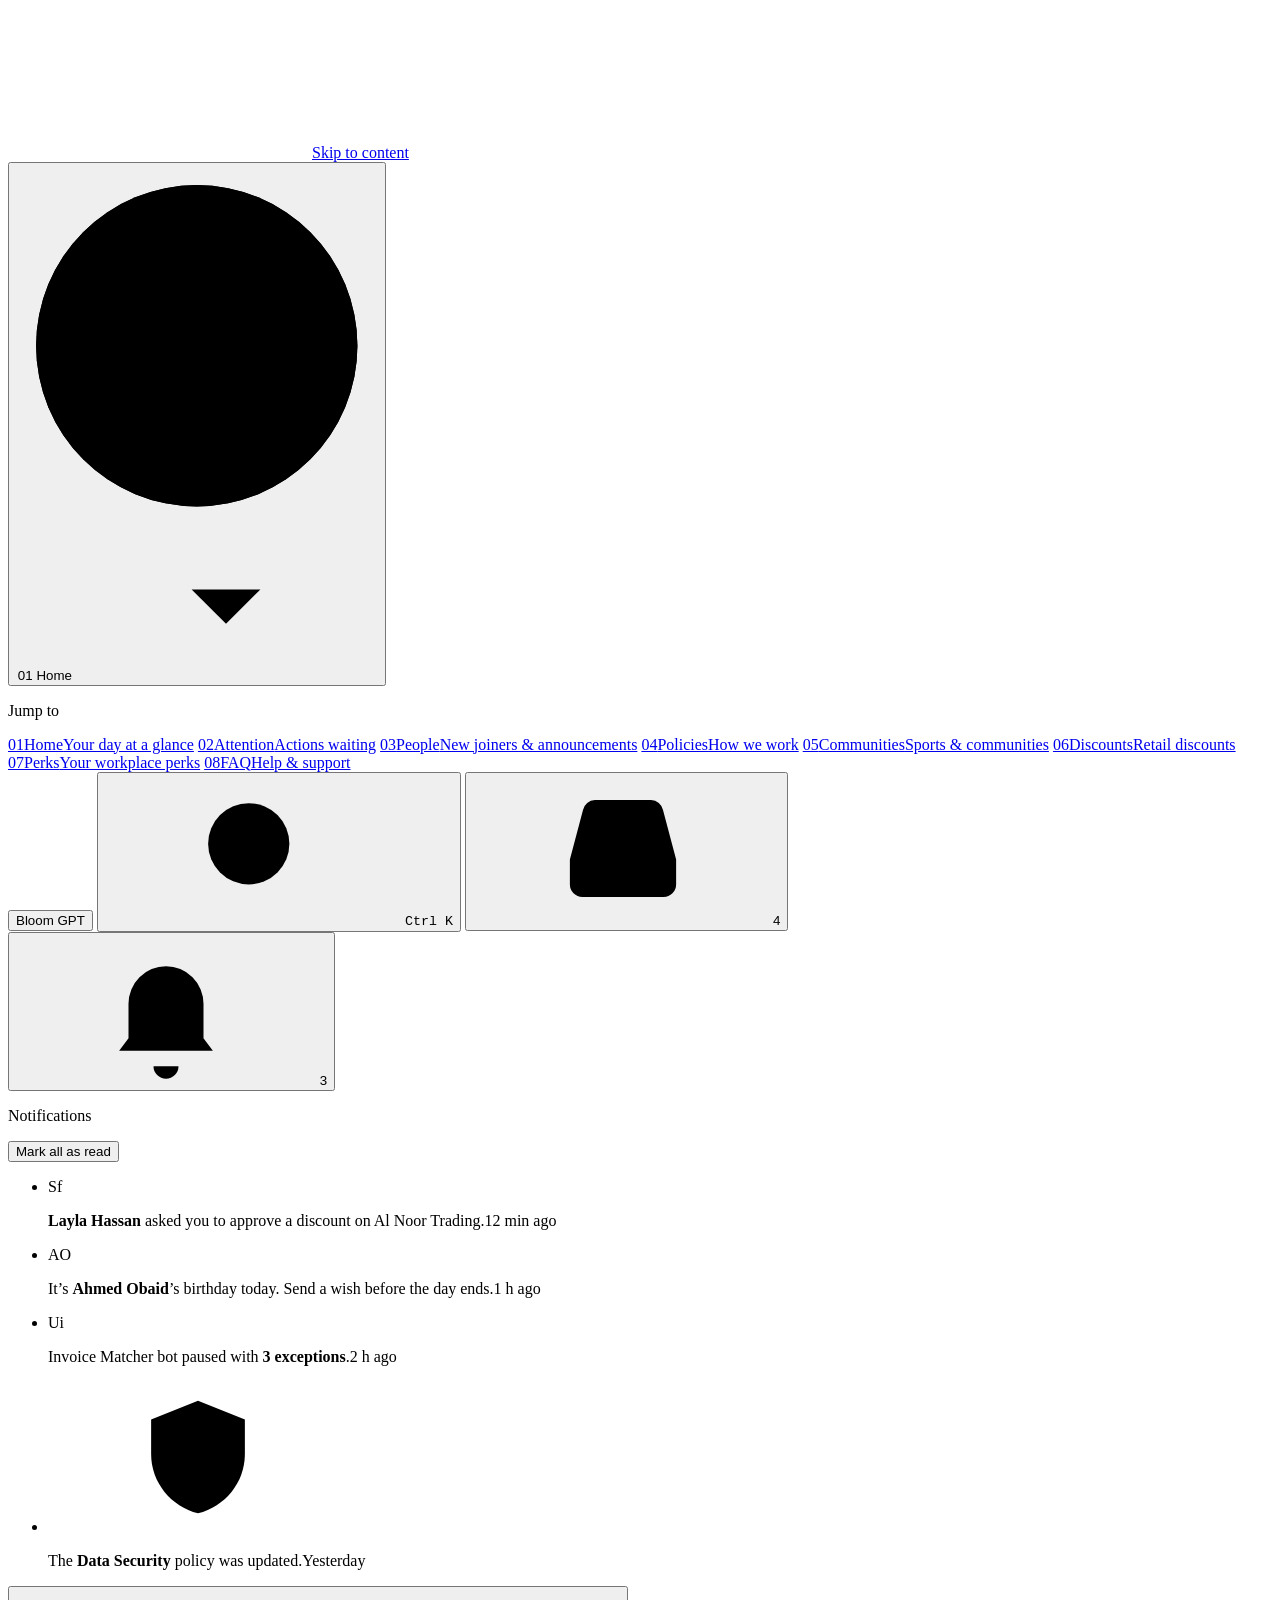
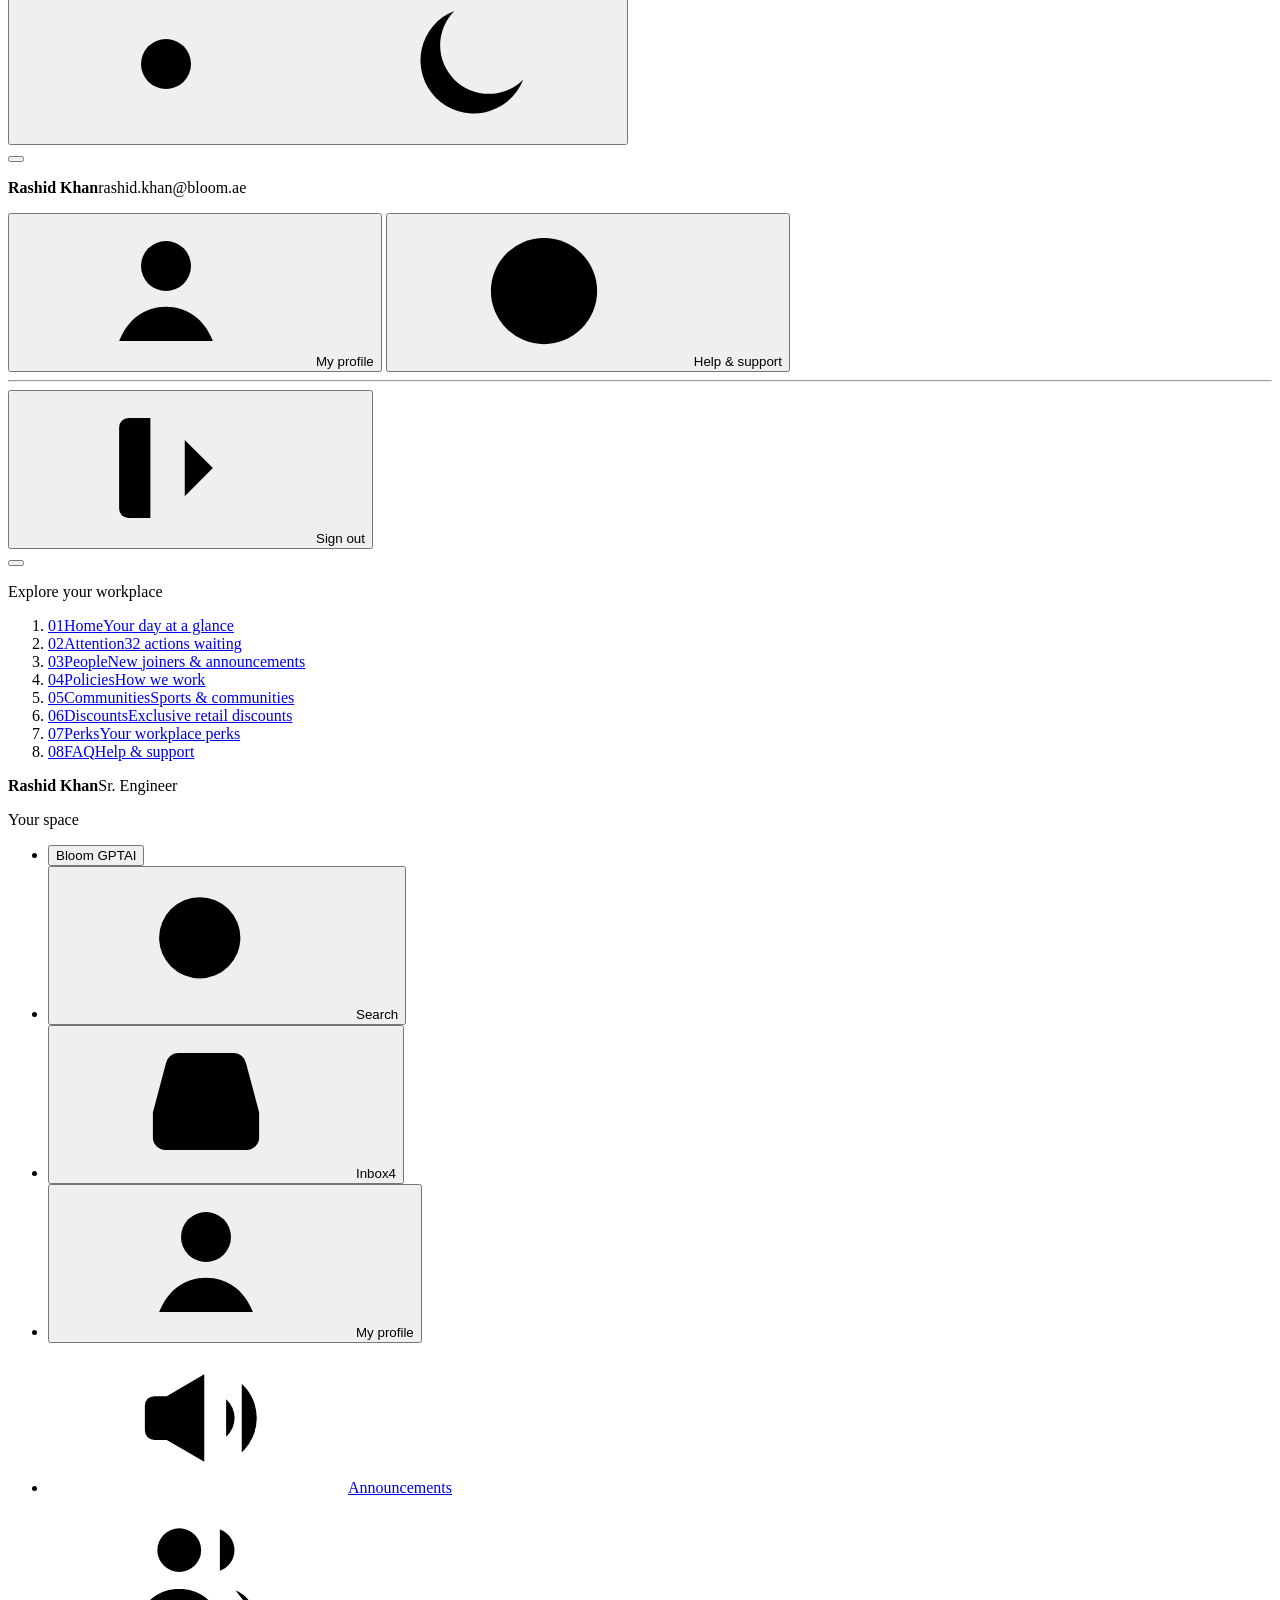
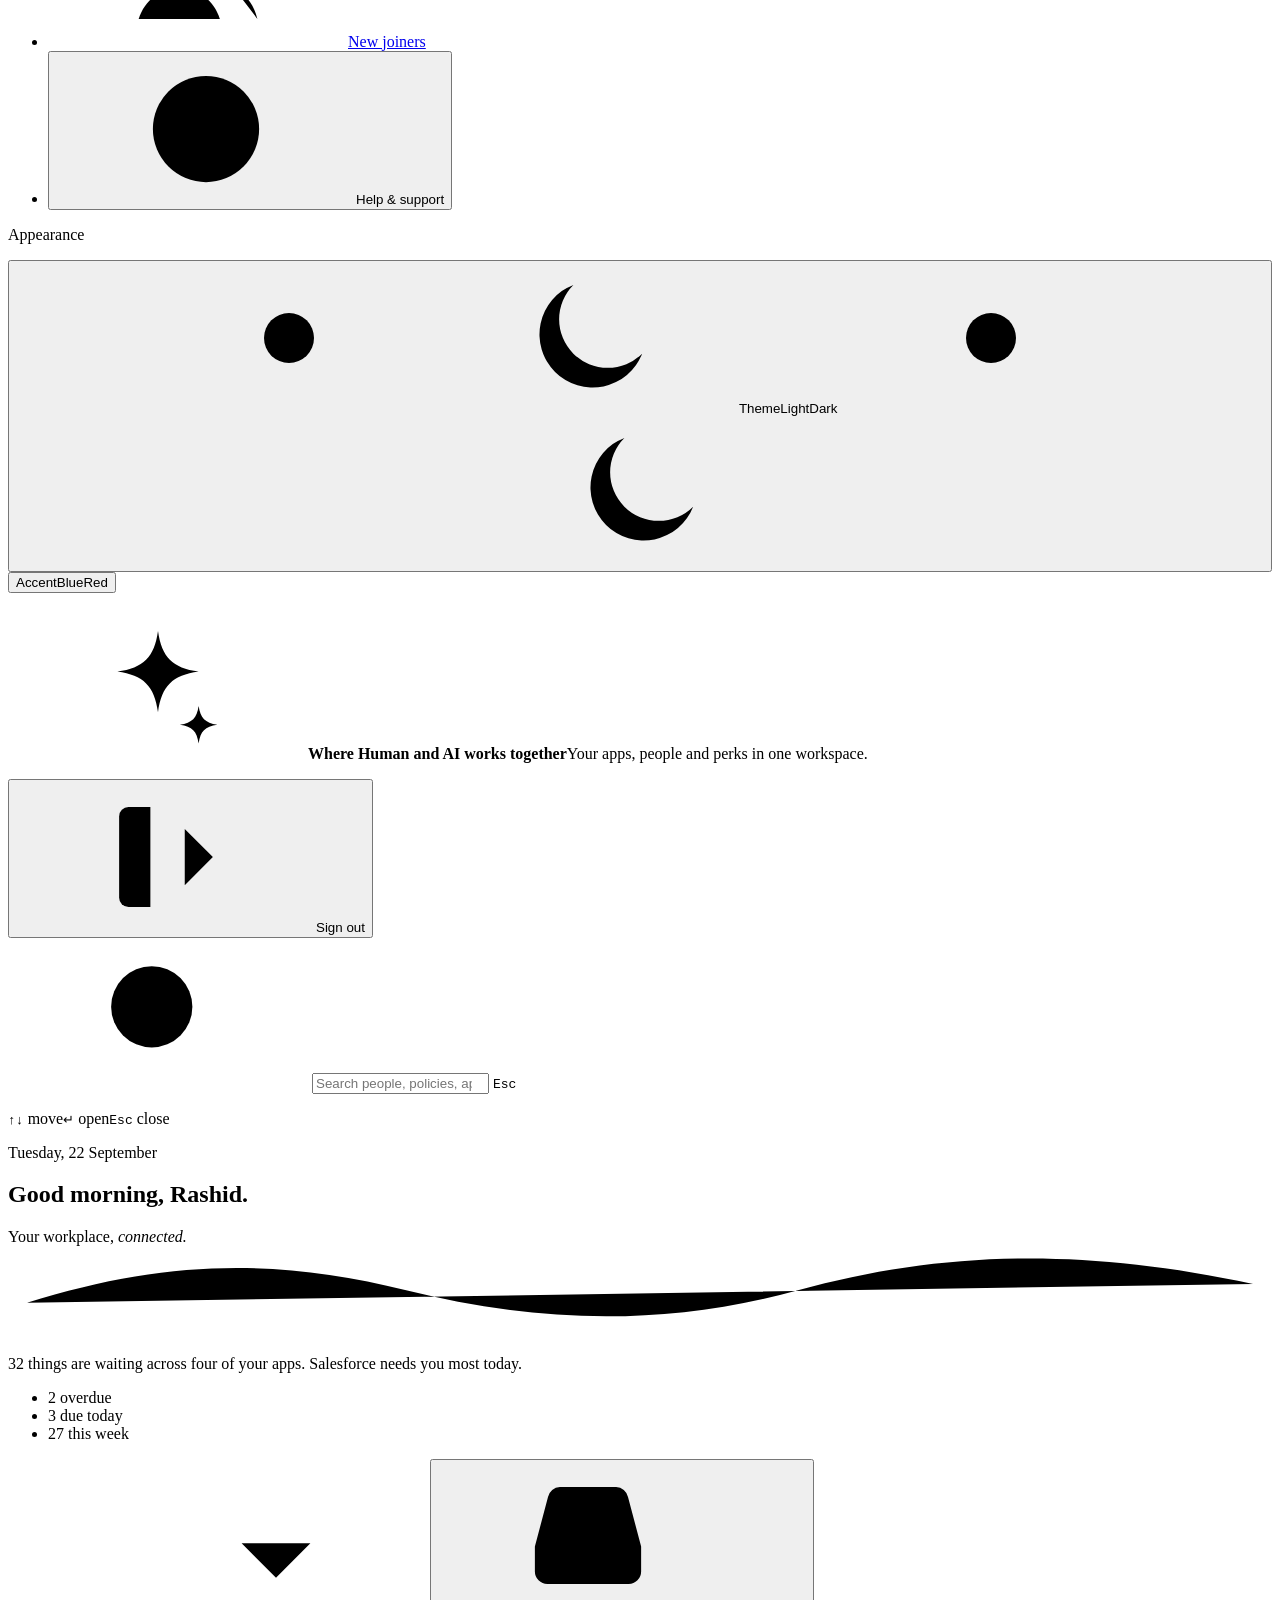
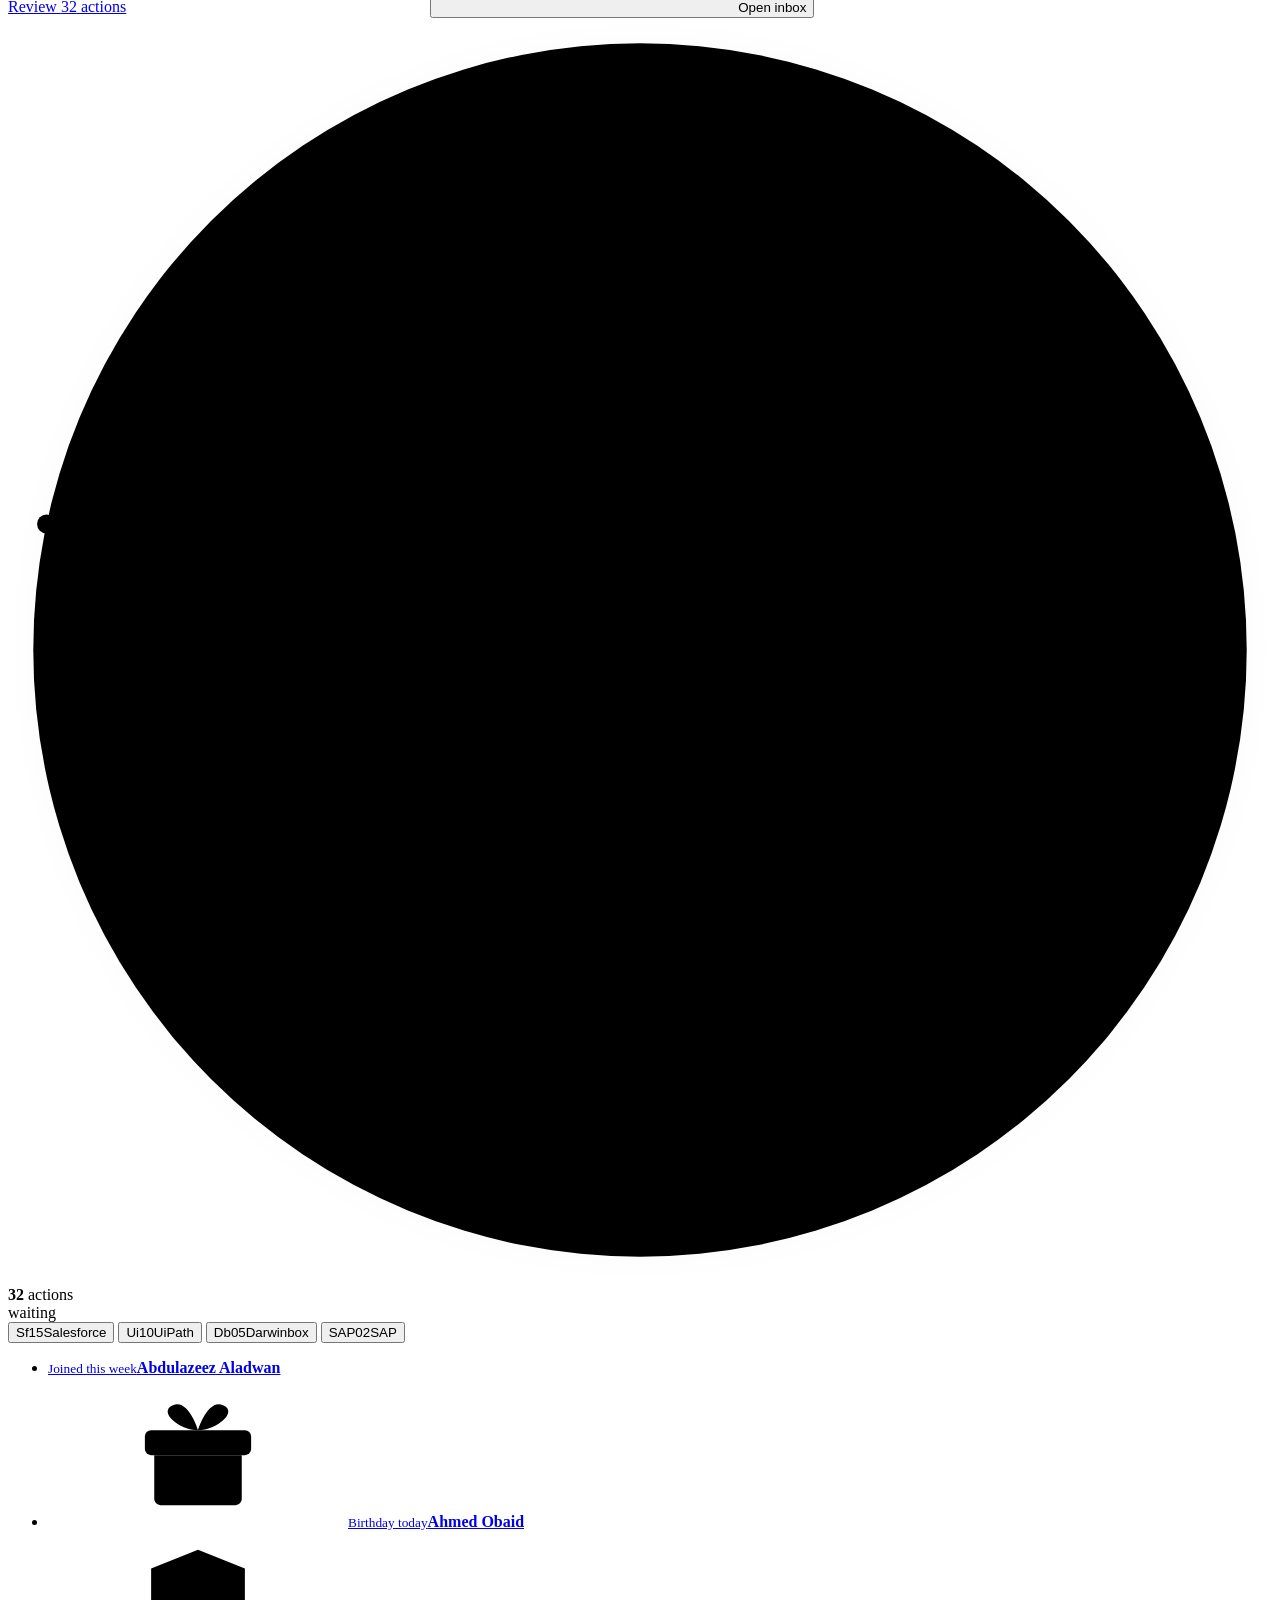
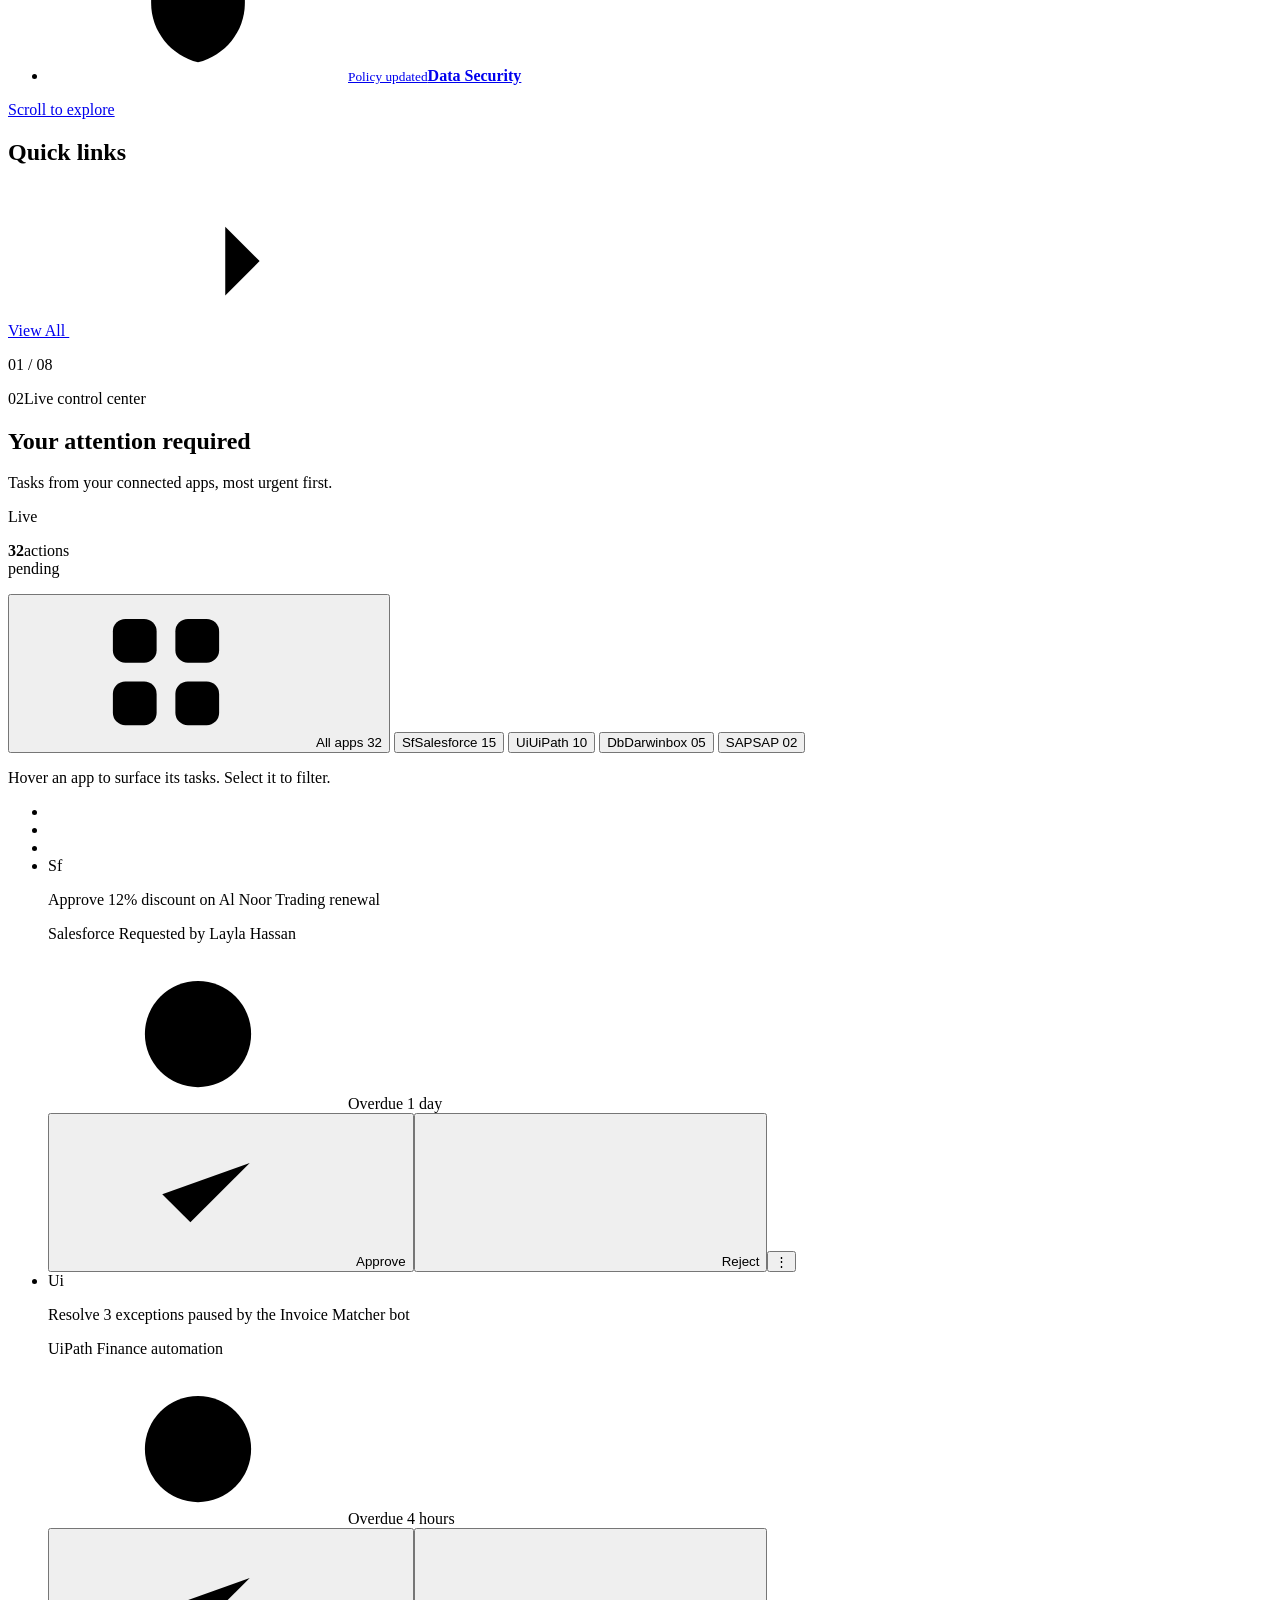
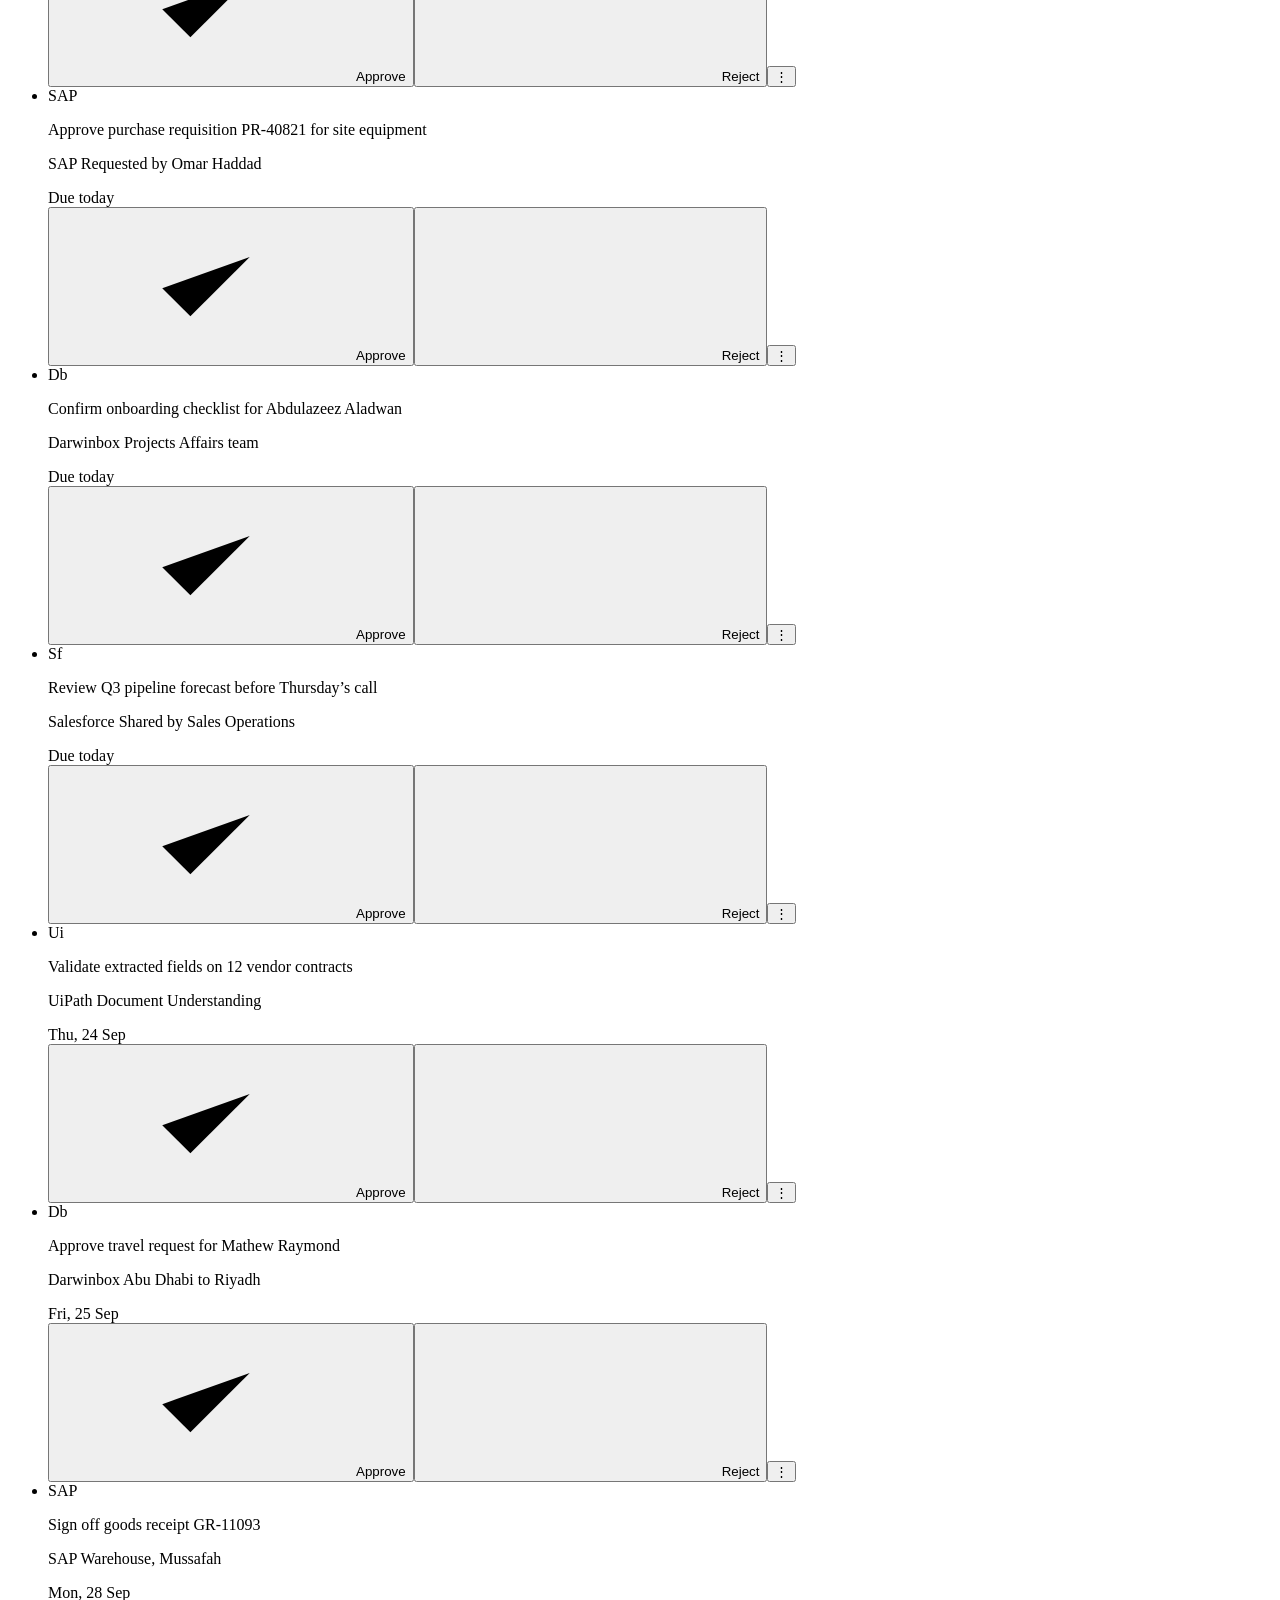
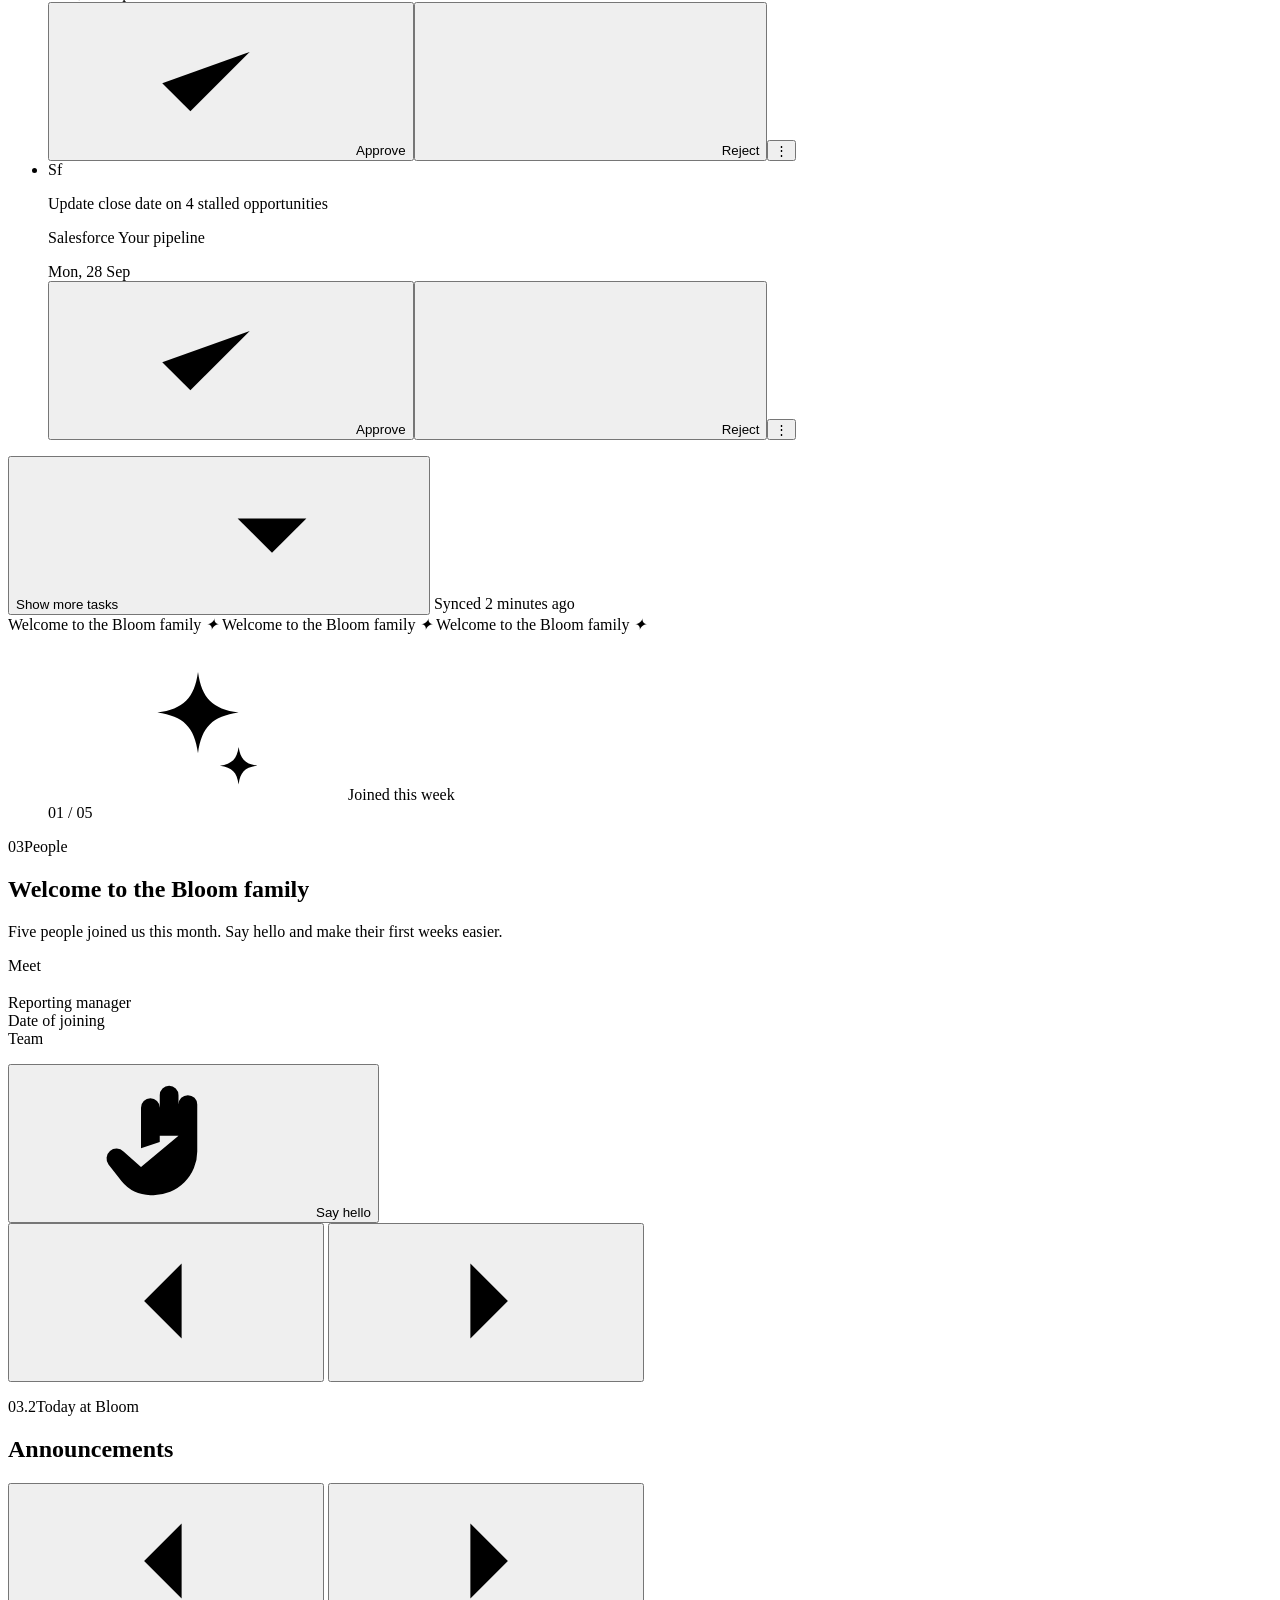
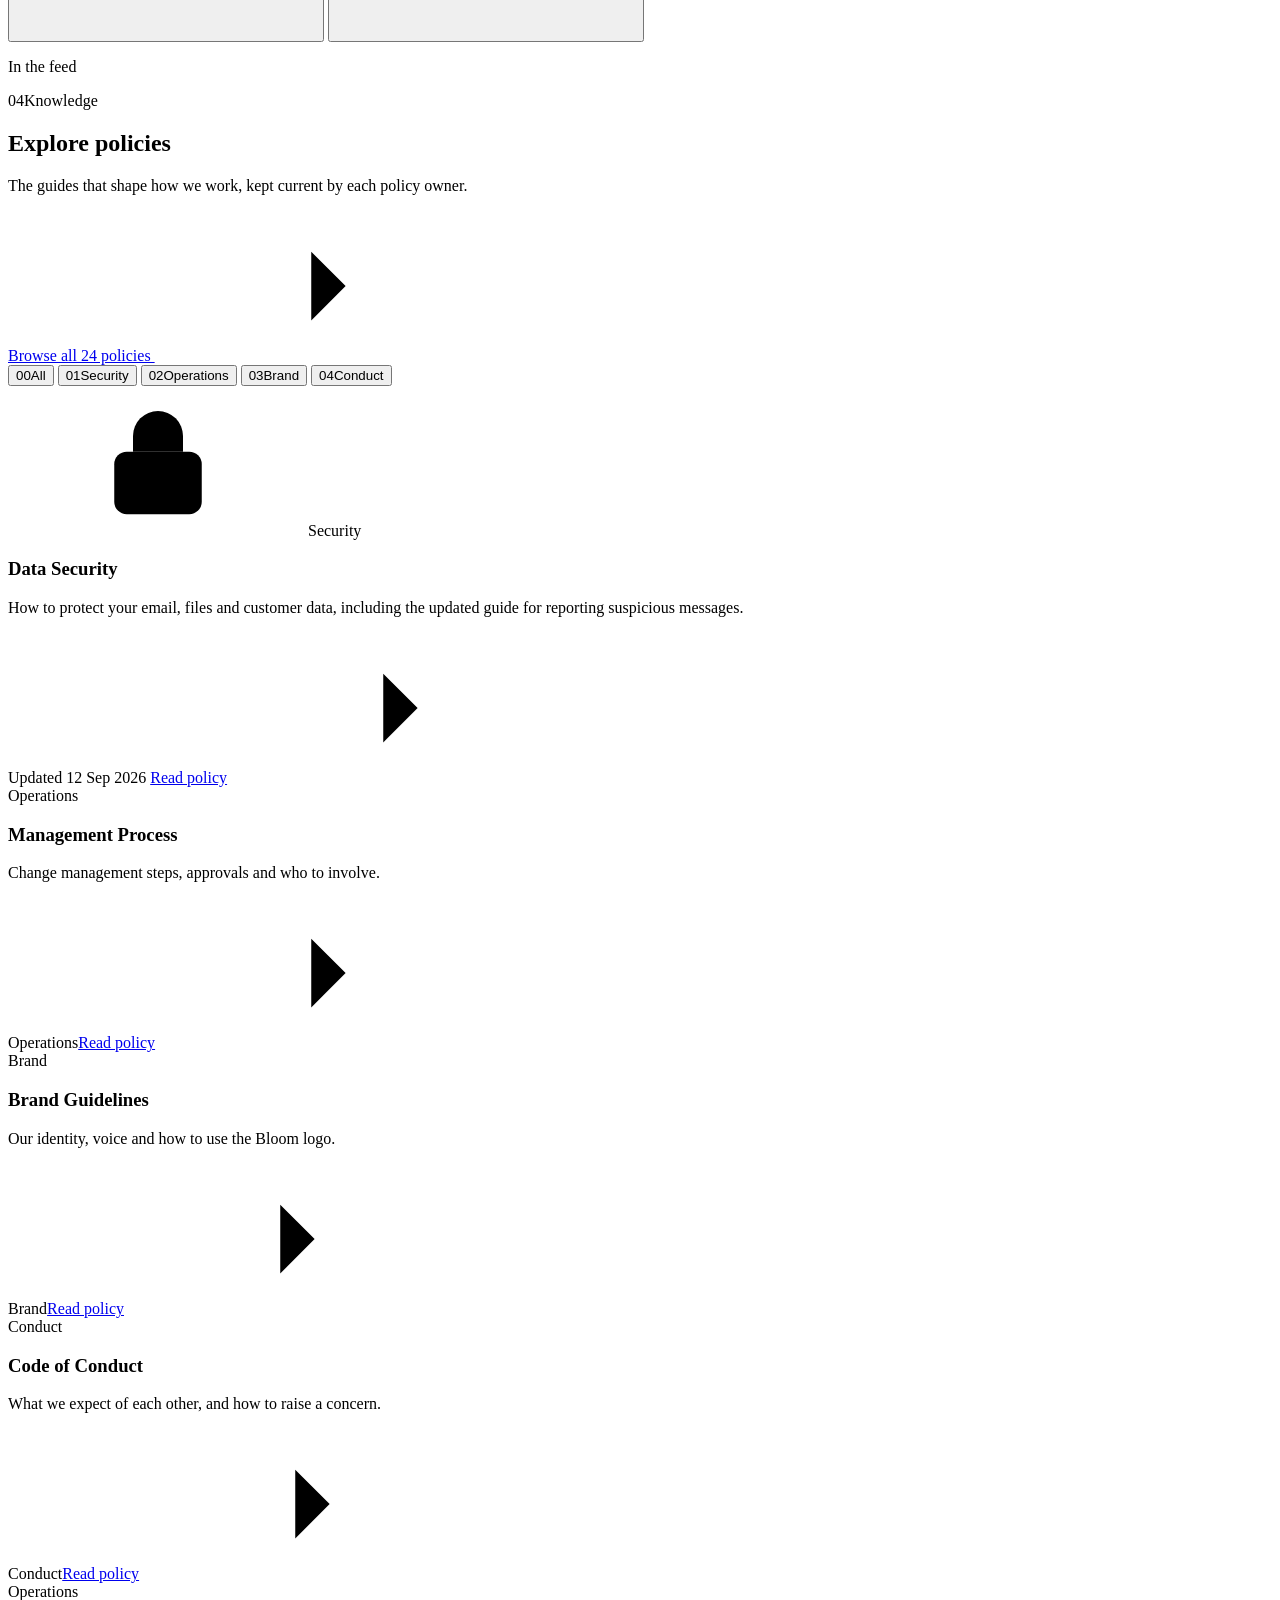
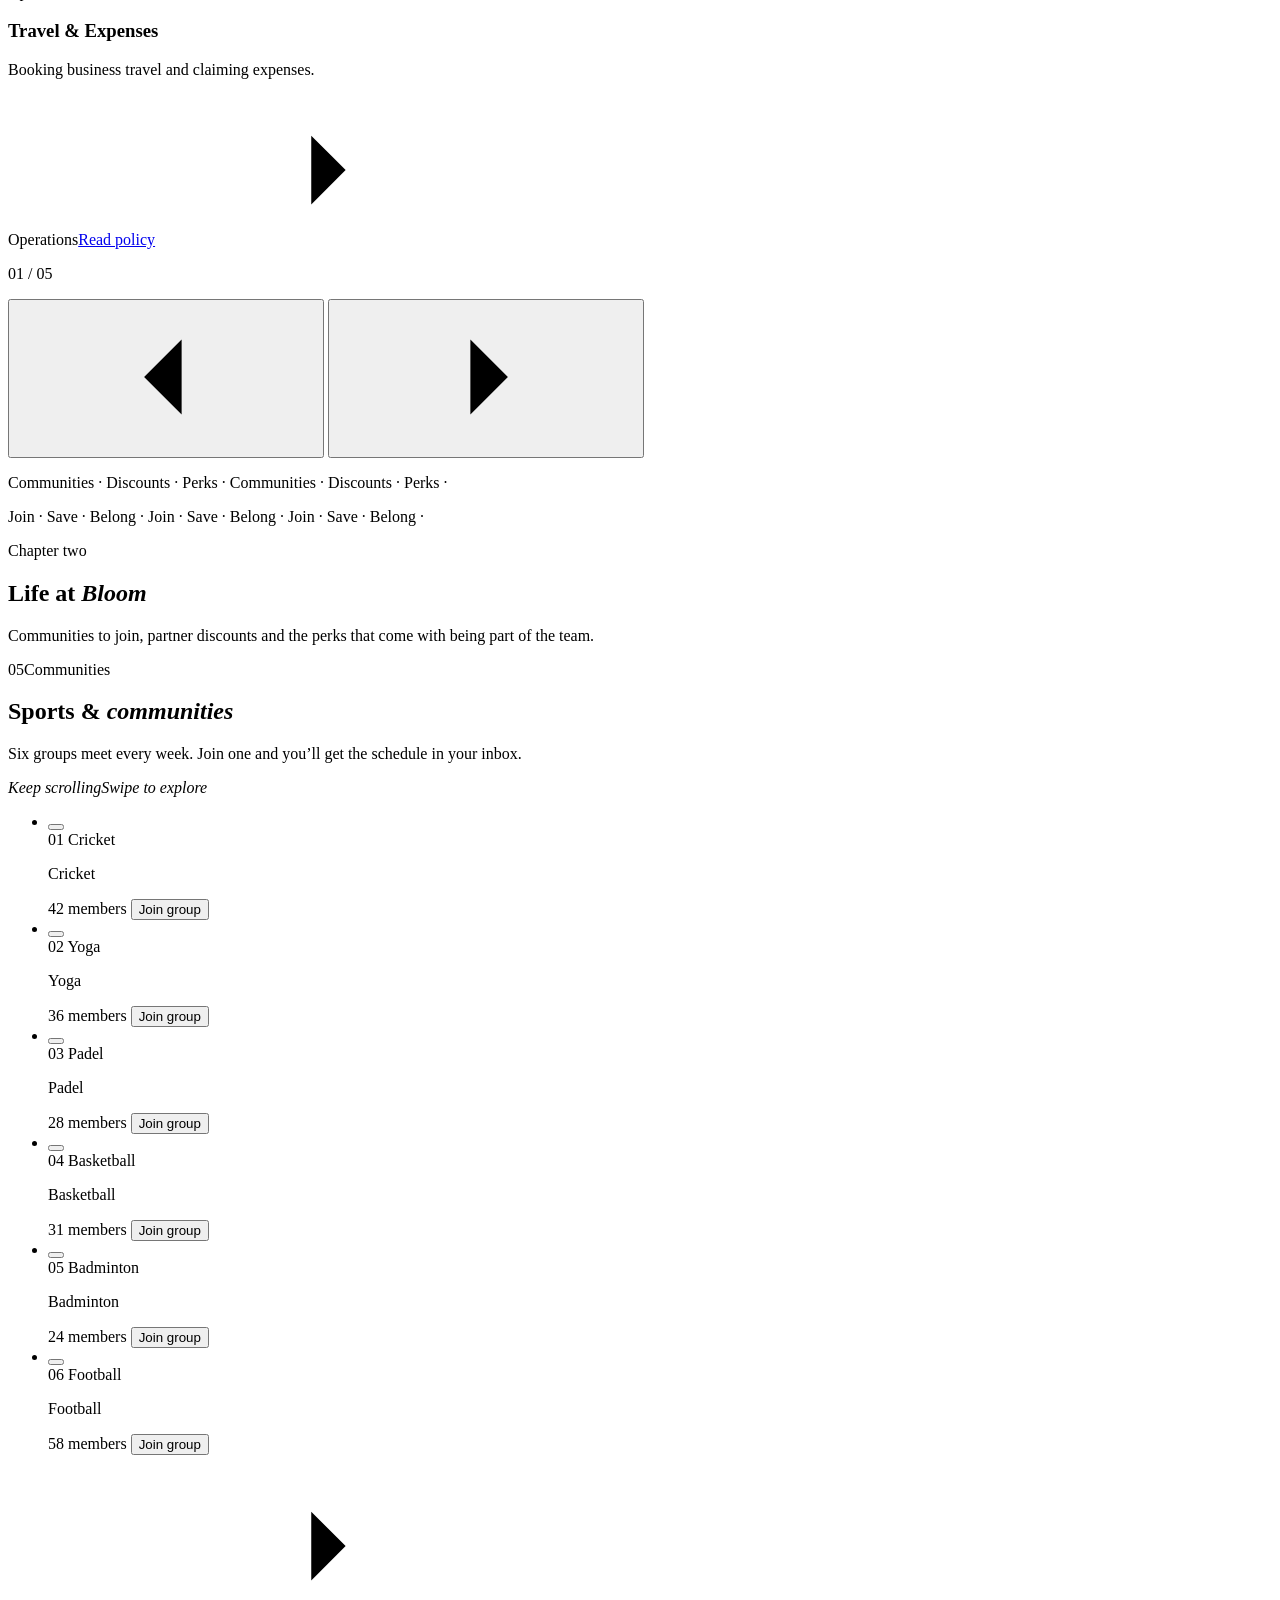
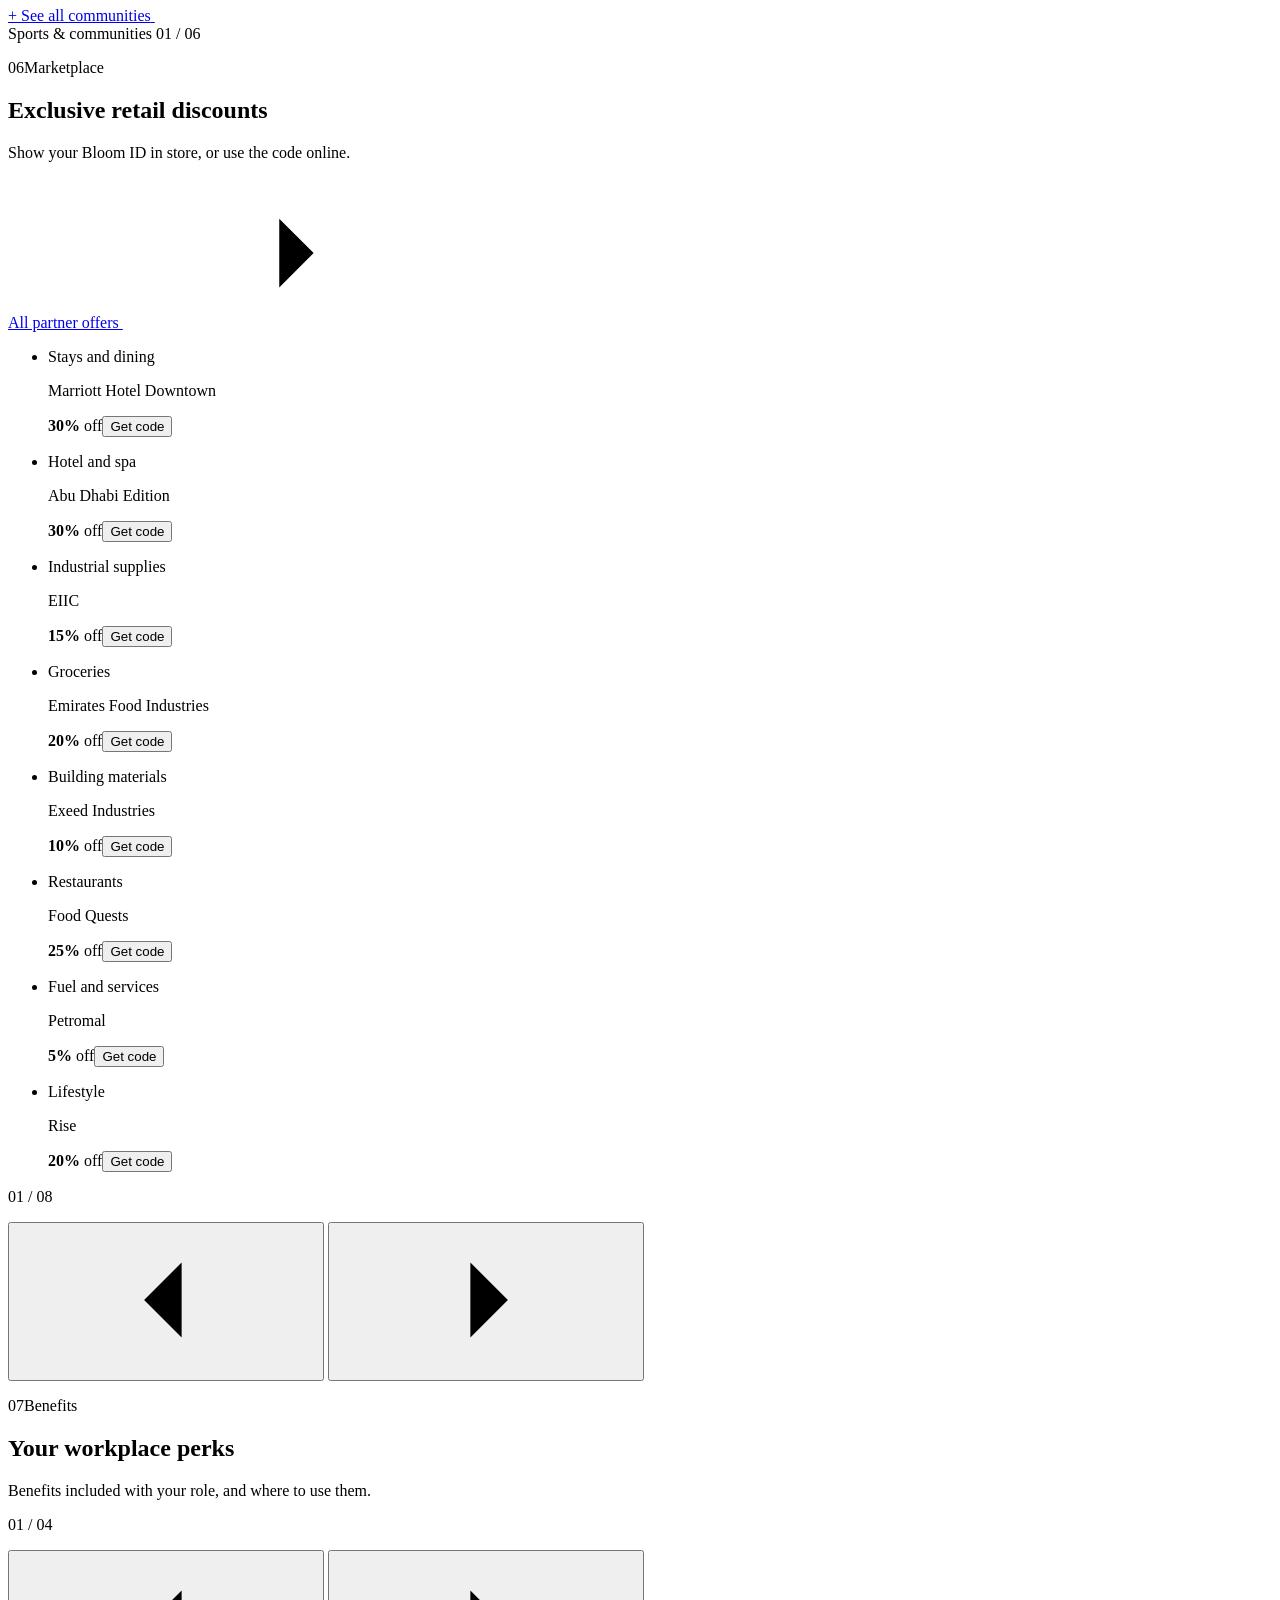
==== commit 83e974b5: "Help & support: contact form with attachments and a submit confirmation Co-Authored-By: Claude Sonne" ====
--- a/src/index.html
+++ b/src/index.html
@@ -4,22 +4,20 @@
   <meta charset="utf-8">
   <meta name="viewport" content="width=device-width, initial-scale=1, viewport-fit=cover">
   <title>BlooMultiverse Interactive</title>
-  <meta name="description" content="Bloom Multiverse — the interactive employee experience where your apps, people and perks come together.">
+  <meta name="description" content="BlooMultiverse — the interactive employee experience where your apps, people and perks come together.">
   <meta name="theme-color" content="#F6F4EF">
-  <script data-bloom>
+  <script>
     (function () {
       var root = document.documentElement, saved = null, palette = null;
-      // Phones get the app; wider screens get it inside an iPhone, unless #desktop
-      // asks for the full page (keep in step with APP_QUERY in mockup.js)
-      if (matchMedia("(max-width: 767px), (pointer: coarse) and (max-height: 520px)").matches) root.classList.add("is-app");
-      else if (location.hash !== "#desktop") root.classList.add("is-mockup");
-      // the copy running inside that iPhone
-      if (window.name === "bloom-mockup") root.classList.add("in-mockup");
       try { saved = localStorage.getItem("bloo-theme"); palette = localStorage.getItem("bloo-x-palette"); } catch (e) {}
       // an in-page choice wins, then a theme the host page stamped, then the OS setting
       var theme = saved || root.getAttribute("data-theme") || (matchMedia("(prefers-color-scheme: dark)").matches ? "dark" : "light");
       root.setAttribute("data-theme", theme);
       if (palette === "crimson") root.setAttribute("data-palette", "crimson");
+      // signed in? A Bloom ID session lasts for this tab, until Sign out
+      var signedIn = false;
+      try { signedIn = sessionStorage.getItem("bloo-session") === "1"; } catch (e) {}
+      if (!signedIn || location.hash === "#login") root.classList.add("is-locked");
     })();
   </script>
   <link rel="icon" href="data:image/svg+xml,%3Csvg xmlns='http://www.w3.org/2000/svg' viewBox='0 0 42 43'%3E%3Cpath fill='%23922A22' d='M7.77 0v42.52h3.66V3.78h11.24c8.56.14 7.47 6.41 5.85 9.52h4.26C35.48 4.41 28.7.95 25.09 0H7.77Z'/%3E%3Cpath fill='%23922A22' d='M15.16 13.3v21.7h3.61V23.3l6.2 7.1 7.16-9.58c2.32.66 3.8 4.06 4.26 5.68 1.75 8.18-4.51 11.57-7.86 12.24l-13.37.41v3.31h12.3c11.02-1.18 13.23-9.99 12.95-14.25.19-7.14-6.39-10.94-9.7-11.94l-6.33 8.34-9.22-11.3Z'/%3E%3C/svg%3E">
@@ -30,12 +28,9 @@
 <!-- @include styles.css -->
   </style>
   <style>
-<!-- @include mobile.css -->
-  </style>
-  <style>
 <!-- @include media.css -->
   </style>
-  <script data-bloom>document.documentElement.classList.add("js");</script>
+  <script>document.documentElement.classList.add("js");</script>
 </head>
 
 <body>
@@ -64,16 +59,11 @@
       <symbol id="i-external" viewBox="0 0 24 24"><path d="M14 4.5h5.5V10M19.5 4.5l-8 8"/><path d="M18 14v4.5a1 1 0 0 1-1 1H5.5a1 1 0 0 1-1-1V7a1 1 0 0 1 1-1H10"/></symbol>
       <symbol id="i-sun" viewBox="0 0 24 24"><circle cx="12" cy="12" r="4"/><path d="M12 2v2.5M12 19.5V22M4.2 4.2l1.8 1.8M18 18l1.8 1.8M2 12h2.5M19.5 12H22M4.2 19.8 6 18M18 6l1.8-1.8"/></symbol>
       <symbol id="i-moon" viewBox="0 0 24 24"><path d="M20.5 14.5A8.5 8.5 0 1 1 9.5 3.5a7 7 0 0 0 11 11Z"/></symbol>
+      <symbol id="i-upload" viewBox="0 0 24 24"><path d="M12 15.5V4.5M7.5 9 12 4.5 16.5 9"/><path d="M4.5 15v3a1.5 1.5 0 0 0 1.5 1.5h12a1.5 1.5 0 0 0 1.5-1.5v-3"/></symbol>
+      <symbol id="i-mail" viewBox="0 0 24 24"><rect x="3.5" y="5.5" width="17" height="13" rx="3"/><path d="m5 8.5 7 5 7-5"/></symbol>
       <symbol id="i-x" viewBox="0 0 24 24"><path d="m6 6 12 12M18 6 6 18"/></symbol>
       <symbol id="i-clock" viewBox="0 0 24 24"><circle cx="12" cy="12" r="8.5"/><path d="M12 7.5V12l3 2"/></symbol>
       <symbol id="i-check" viewBox="0 0 24 24"><path d="m5 12.5 4.5 4.5L19 7.5"/></symbol>
-      <symbol id="i-fingerprint" viewBox="0 0 24 24"><path d="M3.6 12a8.4 8.4 0 0 1 15.3-4.8"/><path d="M20.4 11.2c.2 1.9.1 3.9-.3 5.8"/><path d="M6.4 18.6c.8-1.9 1.1-3.9 1.1-6.1a4.5 4.5 0 0 1 9 0v1.3"/><path d="M16.3 17.3c-.2 1.1-.5 2.2-.9 3.2"/><path d="M12 12.5v1.4c0 2.8-.6 5.4-1.8 7.6"/><path d="M3.8 16v.01"/></symbol>
-      <symbol id="i-faceid" viewBox="0 0 24 24"><path d="M3.5 8V6.5a3 3 0 0 1 3-3H8M16 3.5h1.5a3 3 0 0 1 3 3V8M20.5 16v1.5a3 3 0 0 1-3 3H16M8 20.5H6.5a3 3 0 0 1-3-3V16"/><path d="M9 9v1.5M15 9v1.5M12.2 9v3.8h-1"/><path d="M9.2 15.6c1.6 1.2 4 1.2 5.6 0"/></symbol>
-      <!-- Bloom's B, from the logo; drawn in currentColor (fill), not stroked -->
-      <symbol id="i-bloom" viewBox="0 0 42 43"><path d="M7.77 0v42.52h3.66V3.78h11.24c8.56.14 7.47 6.41 5.85 9.52h4.26C35.48 4.41 28.7.95 25.09 0H7.77Z"/><path d="M15.16 13.3v21.7h3.61V23.3l6.2 7.1 7.16-9.58c2.32.66 3.8 4.06 4.26 5.68 1.75 8.18-4.51 11.57-7.86 12.24l-13.37.41v3.31h12.3c11.02-1.18 13.23-9.99 12.95-14.25.19-7.14-6.39-10.94-9.7-11.94l-6.33 8.34-9.22-11.3Z"/></symbol>
-      <symbol id="i-chat" viewBox="0 0 24 24"><path d="M5 5h14a2 2 0 0 1 2 2v8a2 2 0 0 1-2 2h-6.5L8 20.5V17H5a2 2 0 0 1-2-2V7a2 2 0 0 1 2-2Z"/><path d="M8 10h8M8 13h5"/></symbol>
-      <symbol id="i-upload" viewBox="0 0 24 24"><path d="M12 15.5V4M7.5 8.5 12 4l4.5 4.5M4.5 14.5v3.5a2 2 0 0 0 2 2h11a2 2 0 0 0 2-2v-3.5"/></symbol>
-      <symbol id="i-check-all" viewBox="0 0 24 24"><path d="m2 12.5 4.5 4.5L16 7.5"/><path d="m11.5 16.5.5.5 9.5-9.5"/></symbol>
       <symbol id="i-gift" viewBox="0 0 24 24"><rect x="3.5" y="8.5" width="17" height="4" rx="1"/><path d="M5 12.5v7a1 1 0 0 0 1 1h12a1 1 0 0 0 1-1v-7M12 8.5v12"/><path d="M12 8.5S10.5 3.5 8 4.5 9 8.5 12 8.5Zm0 0s1.5-5 4-4-1 4-4 4Z"/></symbol>
       <symbol id="i-wave" viewBox="0 0 24 24"><path d="M8 13V6.5a1.5 1.5 0 0 1 3 0V12M11 11V4.5a1.5 1.5 0 0 1 3 0V11M14 11V6a1.5 1.5 0 0 1 3 0v7.5a7 7 0 0 1-7 7h-.5a6 6 0 0 1-4.6-2.2L2.8 15.6a1.6 1.6 0 0 1 2.4-2.1L8 16"/></symbol>
       <symbol id="i-users" viewBox="0 0 24 24"><circle cx="9" cy="8.5" r="3.5"/><path d="M2.5 19.5c1-3.1 3.4-4.8 6.5-4.8s5.5 1.7 6.5 4.8"/><path d="M15.5 5.2a3.5 3.5 0 0 1 0 6.6M18 14.9c1.7.7 2.9 2.2 3.5 4.6"/></symbol>
@@ -103,14 +93,6 @@
       <symbol id="i-return" viewBox="0 0 24 24"><path d="M9 14 4.5 9.5 9 5"/><path d="M4.5 9.5h10a5 5 0 0 1 0 10H11"/></symbol>
       <symbol id="i-archive" viewBox="0 0 24 24"><rect x="3.5" y="4.5" width="17" height="4.5" rx="1.5"/><path d="M5 9v9a2 2 0 0 0 2 2h10a2 2 0 0 0 2-2V9M10 13h4"/></symbol>
       <symbol id="i-bellring" viewBox="0 0 24 24"><path d="M6 16.5V11a6 6 0 1 1 12 0v5.5l1.5 2h-15Z"/><path d="M10 21a2 2 0 0 0 4 0M3 7.5A9 9 0 0 1 6 3.5M21 7.5a9 9 0 0 0-3-4"/></symbol>
-      <symbol id="i-tasks" viewBox="0 0 24 24"><rect x="4" y="3.5" width="16" height="17" rx="3"/><path d="m7.8 9.2 1.6 1.6 2.9-3M14.2 9.5h2.3M7.8 15.2l1.6 1.6 2.9-3M14.2 15.5h2.3"/></symbol>
-      <symbol id="i-compass" viewBox="0 0 24 24"><circle cx="12" cy="12" r="8.5"/><path d="m15.6 8.4-2.1 5.1-5.1 2.1 2.1-5.1Z"/></symbol>
-      <symbol id="i-download" viewBox="0 0 24 24"><path d="M12 4v11M7 10.5l5 5 5-5"/><path d="M4.5 16.5v2a1.5 1.5 0 0 0 1.5 1.5h12a1.5 1.5 0 0 0 1.5-1.5v-2"/></symbol>
-      <symbol id="i-refresh" viewBox="0 0 24 24"><path d="M19.5 12a7.5 7.5 0 1 1-2.2-5.3"/><path d="M19.8 4.5v4.2h-4.2"/></symbol>
-      <symbol id="i-cloud-off" viewBox="0 0 24 24"><path d="M8.5 18.5H7a4.5 4.5 0 0 1-.9-8.9M9.6 6.2a6 6 0 0 1 8.2 4.1 4 4 0 0 1 1.9 7.2"/><path d="m4 4 16 16"/></symbol>
-      <symbol id="i-mail" viewBox="0 0 24 24"><rect x="3.5" y="5.5" width="17" height="13" rx="2.5"/><path d="m4 7.5 8 5.5 8-5.5"/></symbol>
-      <symbol id="i-pin" viewBox="0 0 24 24"><path d="M12 21s-6.5-5.7-6.5-11a6.5 6.5 0 0 1 13 0c0 5.3-6.5 11-6.5 11Z"/><circle cx="12" cy="10" r="2.5"/></symbol>
-      <symbol id="i-briefcase" viewBox="0 0 24 24"><rect x="3.5" y="7.5" width="17" height="12" rx="2.5"/><path d="M9 7.5V6a1.5 1.5 0 0 1 1.5-1.5h3A1.5 1.5 0 0 1 15 6v1.5M3.5 12.5h17"/></symbol>
       <symbol id="i-lock" viewBox="0 0 24 24"><rect x="5" y="10.5" width="14" height="10" rx="2"/><path d="M8 10.5V8a4 4 0 0 1 8 0v2.5"/></symbol>
       <!-- Social / store glyphs (simplified, filled) -->
       <symbol id="s-linkedin" viewBox="0 0 24 24"><path class="fill" d="M5 8.5h3V19H5Zm1.5-4.7a1.75 1.75 0 1 1 0 3.5 1.75 1.75 0 0 1 0-3.5ZM10 8.5h2.9v1.5c.4-.8 1.4-1.7 3-1.7 3.1 0 3.6 2 3.6 4.7V19h-3v-5.3c0-1.3 0-2.9-1.8-2.9s-2 1.4-2 2.8V19H10Z"/></symbol>
@@ -124,35 +106,6 @@
     </defs>
   </svg>
 
-  <!-- ============================================================
-       IPHONE MOCKUP — wider screens see the phone app in an iPhone
-       (the is-mockup class); mockup.js loads the app into its screen.
-       On the desktop page (#desktop) it opens from ☰ → Mobile app.
-       ============================================================ -->
-  <div class="mk" id="mockup">
-    <h1 class="sr-only">Bloom Multiverse mobile app</h1>
-    <button class="icon-btn icon-btn--bordered mk__close" type="button" data-mk-close aria-label="Close the mobile app"><svg class="ico"><use href="#i-x"/></svg></button>
-    <div class="mk__device">
-      <span class="mk__key mk__key--action" aria-hidden="true"></span>
-      <span class="mk__key mk__key--up" aria-hidden="true"></span>
-      <span class="mk__key mk__key--down" aria-hidden="true"></span>
-      <span class="mk__key mk__key--side" aria-hidden="true"></span>
-      <div class="mk__screen">
-        <p class="mk__loading" role="status"><span class="orb" aria-hidden="true"></span><span class="mk__note">Opening the app…</span></p>
-        <div class="mk__status" aria-hidden="true">
-          <span class="mk__time">9:41</span>
-          <span class="mk__sys">
-            <svg viewBox="0 0 18 12" width="18" height="12"><rect x="0" y="8" width="3" height="4" rx="1"/><rect x="5" y="5.5" width="3" height="6.5" rx="1"/><rect x="10" y="3" width="3" height="9" rx="1"/><rect x="15" y="0" width="3" height="12" rx="1"/></svg>
-            <svg viewBox="0 0 16 12" width="16" height="12"><path d="M.22 3.82a11 11 0 0 1 15.56 0l-1.7 1.7a8.6 8.6 0 0 0-12.16 0Z"/><path d="M3.12 6.72a6.9 6.9 0 0 1 9.76 0l-1.7 1.7a4.5 4.5 0 0 0-6.36 0Z"/><path d="M6.02 9.62a2.8 2.8 0 0 1 3.96 0L8 11.6Z"/></svg>
-            <svg viewBox="0 0 28 13" width="27" height="13"><rect x=".5" y=".5" width="23" height="12" rx="3.8" fill="none" stroke="currentColor" stroke-opacity=".4"/><rect x="2" y="2" width="16" height="9" rx="2.4"/><path d="M25 4.4v4.2a2.1 2.1 0 0 0 0-4.2Z" fill-opacity=".45"/></svg>
-          </span>
-        </div>
-        <span class="mk__island" aria-hidden="true"></span>
-        <span class="mk__home" aria-hidden="true"></span>
-      </div>
-    </div>
-  </div>
-
   <a class="skip-link" href="#main">Skip to content</a>
 
   <!-- ============================================================
@@ -160,7 +113,7 @@
        ============================================================ -->
   <header class="navbar" id="navbar">
     <div class="navbar__capsule frost">
-      <a class="brand" href="#top" aria-label="Bloom Multiverse home">
+      <a class="brand" href="#top" aria-label="BlooMultiverse home">
         <span class="brand__word has-logo" aria-hidden="true"></span>
       </a>
 
@@ -215,10 +168,10 @@
               <button class="link-btn" type="button" id="mark-read">Mark all as read</button>
             </div>
             <ul class="notif-list" id="notif-list">
-              <li class="notif is-unread" data-kind="tasks" data-go="task/0"><span class="app-mark app-mark--sf">Sf</span><p><strong>Layla Hassan</strong> asked you to approve a discount on Al Noor Trading.<time>12 min ago</time></p></li>
-              <li class="notif is-unread" data-kind="people" data-go="ann/0"><span class="avatar avatar--sm img-rashid">AO</span><p>It’s <strong>Ahmed Obaid</strong>’s birthday today. Send a wish before the day ends.<time>1 h ago</time></p></li>
-              <li class="notif is-unread" data-kind="tasks" data-go="task/1"><span class="app-mark app-mark--ui">Ui</span><p>Invoice Matcher bot paused with <strong>3 exceptions</strong>.<time>2 h ago</time></p></li>
-              <li class="notif" data-kind="policies" data-go="policy/Data Security"><span class="app-mark app-mark--policy"><svg class="ico"><use href="#i-shield"/></svg></span><p>The <strong>Data Security</strong> policy was updated.<time>Yesterday</time></p></li>
+              <li class="notif is-unread"><span class="app-mark app-mark--sf">Sf</span><p><strong>Layla Hassan</strong> asked you to approve a discount on Al Noor Trading.<time>12 min ago</time></p></li>
+              <li class="notif is-unread"><span class="avatar avatar--sm img-rashid">AO</span><p>It’s <strong>Ahmed Obaid</strong>’s birthday today. Send a wish before the day ends.<time>1 h ago</time></p></li>
+              <li class="notif is-unread"><span class="app-mark app-mark--ui">Ui</span><p>Invoice Matcher bot paused with <strong>3 exceptions</strong>.<time>2 h ago</time></p></li>
+              <li class="notif"><span class="app-mark app-mark--policy"><svg class="ico"><use href="#i-shield"/></svg></span><p>The <strong>Data Security</strong> policy was updated.<time>Yesterday</time></p></li>
             </ul>
           </div>
         </div>
@@ -242,7 +195,7 @@
             <button class="menu__item" role="menuitem" type="button" data-drawer="profile"><svg class="ico"><use href="#i-user"/></svg>My profile</button>
             <button class="menu__item" role="menuitem" type="button" aria-disabled="true"><svg class="ico"><use href="#i-help"/></svg>Help &amp; support</button>
             <hr>
-            <button class="menu__item menu__item--danger" role="menuitem" type="button" data-toast="You’ve been signed out of this demo."><svg class="ico"><use href="#i-logout"/></svg>Sign out</button>
+            <button class="menu__item menu__item--danger" role="menuitem" type="button" data-signout><svg class="ico"><use href="#i-logout"/></svg>Sign out</button>
           </div>
         </div>
 
@@ -287,7 +240,6 @@
           <li><a class="mo__util" href="#announcements"><svg class="ico"><use href="#i-megaphone"/></svg>Announcements</a></li>
           <li><a class="mo__util" href="#people"><svg class="ico"><use href="#i-users"/></svg>New joiners</a></li>
           <li><button class="mo__util" type="button" aria-disabled="true"><svg class="ico"><use href="#i-help"/></svg>Help &amp; support</button></li>
-          <li><button class="mo__util" type="button" data-open-mockup><svg class="ico"><use href="#i-phone"/></svg>Mobile app<span class="mo__new">Preview</span></button></li>
         </ul>
 
         <p class="mo__label">Appearance</p>
@@ -309,7 +261,7 @@
         </div>
 
         <p class="mo__promo"><svg class="ico"><use href="#i-sparkle"/></svg><span><strong>Where Human and AI works together</strong>Your apps, people and perks in one workspace.</span></p>
-        <button class="mo__signout" type="button" data-toast="You’ve been signed out of this demo."><svg class="ico"><use href="#i-logout"/></svg>Sign out</button>
+        <button class="mo__signout" type="button" data-signout><svg class="ico"><use href="#i-logout"/></svg>Sign out</button>
       </aside>
     </div>
   </div>
@@ -319,7 +271,7 @@
        ============================================================ -->
   <div class="search" id="search">
     <div class="search__scrim" aria-hidden="true"></div>
-    <div class="search__box" role="dialog" aria-label="Search Bloom Multiverse">
+    <div class="search__box" role="dialog" aria-label="Search BlooMultiverse">
       <div class="search__field">
         <svg class="ico search__icon"><use href="#i-search"/></svg>
         <input class="search__input" id="search-input" type="search" placeholder="Search people, policies, apps…" autocomplete="off" aria-label="Search" aria-controls="search-results" aria-expanded="false" role="combobox">
@@ -417,13 +369,8 @@
         <!-- QUICK LINKS — application dock -->
         <section class="dock frost" id="quick-links" aria-labelledby="ql-title">
           <h2 class="dock__title" id="ql-title">Quick links</h2>
-          <ul class="dock__list">
-            <li><a class="dock__item" href="https://www.salesforce.com" target="_blank" rel="noopener"><span class="app-mark app-mark--lg app-mark--sf">Sf</span><span class="dock__label"><span class="dock__name">Salesforce</span><span class="dock__hint">Sales &amp; CRM</span></span><svg class="ico ico--sm dock__ext"><use href="#i-external"/></svg></a></li>
-            <li><a class="dock__item" href="https://www.darwinbox.com" target="_blank" rel="noopener"><span class="app-mark app-mark--lg app-mark--db">Db</span><span class="dock__label"><span class="dock__name">Darwinbox</span><span class="dock__hint">People records</span></span><svg class="ico ico--sm dock__ext"><use href="#i-external"/></svg></a></li>
-            <li><a class="dock__item" href="https://www.sap.com" target="_blank" rel="noopener"><span class="app-mark app-mark--lg app-mark--sap">SAP</span><span class="dock__label"><span class="dock__name">SAP</span><span class="dock__hint">Procurement</span></span><svg class="ico ico--sm dock__ext"><use href="#i-external"/></svg></a></li>
-            <li><a class="dock__item" href="https://www.uipath.com" target="_blank" rel="noopener"><span class="app-mark app-mark--lg app-mark--ui">Ui</span><span class="dock__label"><span class="dock__name">UiPath</span><span class="dock__hint">Automations</span></span><svg class="ico ico--sm dock__ext"><use href="#i-external"/></svg></a></li>
-          </ul>
-          <a class="dock__all" href="#quick-links" data-toast="Opening quick links…">View All <svg class="ico ico--sm"><use href="#i-arrow"/></svg></a>
+          <ul class="dock__list" id="dock-list"></ul>
+          <a class="dock__all" href="#quick-links" data-drawer="links" aria-haspopup="dialog">View All <svg class="ico ico--sm"><use href="#i-arrow"/></svg></a>
         </section>
 
         <p class="hero__chapter" aria-hidden="true"><span>01</span> / 08</p>
@@ -826,14 +773,14 @@
 
       <div class="rail partner-rail" id="partner-rail" data-drag>
         <ul class="partners">
-          <li class="partner" style="--i:0" data-group="stays"><span class="partner__plate"><span class="partner__logo img-partner-marriott" aria-hidden="true"></span></span><div class="partner__txt"><p class="partner__cat">Stays and dining</p><p class="partner__name">Marriott Hotel Downtown</p></div><span class="offer"><strong>30%</strong> off</span><button class="partner__code" type="button" data-code="BLOOM-MAR30">Get code</button></li>
-          <li class="partner" style="--i:1" data-group="stays"><span class="partner__plate"><span class="partner__logo img-partner-edition" aria-hidden="true"></span></span><div class="partner__txt"><p class="partner__cat">Hotel and spa</p><p class="partner__name">Abu Dhabi Edition</p></div><span class="offer"><strong>30%</strong> off</span><button class="partner__code" type="button" data-code="BLOOM-EDT30">Get code</button></li>
-          <li class="partner" style="--i:2" data-group="home"><span class="partner__plate"><span class="partner__logo img-partner-eiic" aria-hidden="true"></span></span><div class="partner__txt"><p class="partner__cat">Industrial supplies</p><p class="partner__name">EIIC</p></div><span class="offer"><strong>15%</strong> off</span><button class="partner__code" type="button" data-code="BLOOM-EIIC15">Get code</button></li>
-          <li class="partner" style="--i:3" data-group="food"><span class="partner__plate"><span class="partner__logo img-partner-efi" aria-hidden="true"></span></span><div class="partner__txt"><p class="partner__cat">Groceries</p><p class="partner__name">Emirates Food Industries</p></div><span class="offer"><strong>20%</strong> off</span><button class="partner__code" type="button" data-code="BLOOM-EFI20">Get code</button></li>
-          <li class="partner" style="--i:4" data-group="home"><span class="partner__plate"><span class="partner__logo img-partner-exeed" aria-hidden="true"></span></span><div class="partner__txt"><p class="partner__cat">Building materials</p><p class="partner__name">Exeed Industries</p></div><span class="offer"><strong>10%</strong> off</span><button class="partner__code" type="button" data-code="BLOOM-EXD10">Get code</button></li>
-          <li class="partner" style="--i:5" data-group="food"><span class="partner__plate"><span class="partner__logo img-partner-foodquests" aria-hidden="true"></span></span><div class="partner__txt"><p class="partner__cat">Restaurants</p><p class="partner__name">Food Quests</p></div><span class="offer"><strong>25%</strong> off</span><button class="partner__code" type="button" data-code="BLOOM-FQ25">Get code</button></li>
-          <li class="partner" style="--i:6" data-group="everyday"><span class="partner__plate"><span class="partner__logo img-partner-petromal" aria-hidden="true"></span></span><div class="partner__txt"><p class="partner__cat">Fuel and services</p><p class="partner__name">Petromal</p></div><span class="offer"><strong>5%</strong> off</span><button class="partner__code" type="button" data-code="BLOOM-PTM05">Get code</button></li>
-          <li class="partner" style="--i:7" data-group="everyday"><span class="partner__plate"><span class="partner__logo img-partner-rise" aria-hidden="true"></span></span><div class="partner__txt"><p class="partner__cat">Lifestyle</p><p class="partner__name">Rise</p></div><span class="offer"><strong>20%</strong> off</span><button class="partner__code" type="button" data-code="BLOOM-RISE20">Get code</button></li>
+          <li class="partner" style="--i:0"><span class="partner__plate"><span class="partner__logo img-partner-marriott" aria-hidden="true"></span></span><div class="partner__txt"><p class="partner__cat">Stays and dining</p><p class="partner__name">Marriott Hotel Downtown</p></div><span class="offer"><strong>30%</strong> off</span><button class="partner__code" type="button" data-code="BLOOM-MAR30">Get code</button></li>
+          <li class="partner" style="--i:1"><span class="partner__plate"><span class="partner__logo img-partner-edition" aria-hidden="true"></span></span><div class="partner__txt"><p class="partner__cat">Hotel and spa</p><p class="partner__name">Abu Dhabi Edition</p></div><span class="offer"><strong>30%</strong> off</span><button class="partner__code" type="button" data-code="BLOOM-EDT30">Get code</button></li>
+          <li class="partner" style="--i:2"><span class="partner__plate"><span class="partner__logo img-partner-eiic" aria-hidden="true"></span></span><div class="partner__txt"><p class="partner__cat">Industrial supplies</p><p class="partner__name">EIIC</p></div><span class="offer"><strong>15%</strong> off</span><button class="partner__code" type="button" data-code="BLOOM-EIIC15">Get code</button></li>
+          <li class="partner" style="--i:3"><span class="partner__plate"><span class="partner__logo img-partner-efi" aria-hidden="true"></span></span><div class="partner__txt"><p class="partner__cat">Groceries</p><p class="partner__name">Emirates Food Industries</p></div><span class="offer"><strong>20%</strong> off</span><button class="partner__code" type="button" data-code="BLOOM-EFI20">Get code</button></li>
+          <li class="partner" style="--i:4"><span class="partner__plate"><span class="partner__logo img-partner-exeed" aria-hidden="true"></span></span><div class="partner__txt"><p class="partner__cat">Building materials</p><p class="partner__name">Exeed Industries</p></div><span class="offer"><strong>10%</strong> off</span><button class="partner__code" type="button" data-code="BLOOM-EXD10">Get code</button></li>
+          <li class="partner" style="--i:5"><span class="partner__plate"><span class="partner__logo img-partner-foodquests" aria-hidden="true"></span></span><div class="partner__txt"><p class="partner__cat">Restaurants</p><p class="partner__name">Food Quests</p></div><span class="offer"><strong>25%</strong> off</span><button class="partner__code" type="button" data-code="BLOOM-FQ25">Get code</button></li>
+          <li class="partner" style="--i:6"><span class="partner__plate"><span class="partner__logo img-partner-petromal" aria-hidden="true"></span></span><div class="partner__txt"><p class="partner__cat">Fuel and services</p><p class="partner__name">Petromal</p></div><span class="offer"><strong>5%</strong> off</span><button class="partner__code" type="button" data-code="BLOOM-PTM05">Get code</button></li>
+          <li class="partner" style="--i:7"><span class="partner__plate"><span class="partner__logo img-partner-rise" aria-hidden="true"></span></span><div class="partner__txt"><p class="partner__cat">Lifestyle</p><p class="partner__name">Rise</p></div><span class="offer"><strong>20%</strong> off</span><button class="partner__code" type="button" data-code="BLOOM-RISE20">Get code</button></li>
         </ul>
       </div>
 
@@ -891,7 +838,7 @@
         <header class="faq__head reveal">
           <p class="kicker"><span class="kicker__num">08</span><span class="kicker__line"></span>Support</p>
           <h2 class="display split" id="faq-title">Frequently asked questions</h2>
-          <p class="section-sub">Quick answers about finding your way around Bloom Multiverse.</p>
+          <p class="section-sub">Quick answers about finding your way around BlooMultiverse.</p>
           <div class="tabs faq__tabs" role="tablist" aria-label="Question categories" id="faq-tabs">
             <span class="tabs__indicator" aria-hidden="true"></span>
             <button class="tab is-selected" role="tab" type="button" id="faq-tab-general" aria-selected="true" aria-controls="faq-panel-general" data-tab="general">General <span class="tab__count">4</span></button>
@@ -903,12 +850,12 @@
         <div class="faqs">
           <div class="faqs__panel" role="tabpanel" id="faq-panel-general" aria-labelledby="faq-tab-general">
             <details class="faqs__item">
-              <summary class="faqs__q"><span>What is Bloom Multiverse?</span><svg class="ico ico--sm faqs__chev" aria-hidden="true"><use href="#i-plus"/></svg></summary>
-              <div class="faqs__a"><p>Bloom Multiverse is Bloom’s employee portal. Your tasks, apps, policies, announcements and perks are in one place, so you don’t have to switch between systems.</p></div>
+              <summary class="faqs__q"><span>What is BlooMultiverse?</span><svg class="ico ico--sm faqs__chev" aria-hidden="true"><use href="#i-plus"/></svg></summary>
+              <div class="faqs__a"><p>BlooMultiverse is Bloom’s employee portal. Your tasks, apps, policies, announcements and perks are in one place, so you don’t have to switch between systems.</p></div>
             </details>
             <details class="faqs__item">
               <summary class="faqs__q"><span>How do I access my profile?</span><svg class="ico ico--sm faqs__chev" aria-hidden="true"><use href="#i-plus"/></svg></summary>
-              <div class="faqs__a"><p>Select your name in the top-right corner, then choose <strong>My profile</strong>. You’ll see your role, team and contact details.</p><p data-for="app" hidden>Tap your photo at the top of any screen, or <strong>Profile</strong> in the bar at the bottom. You’ll see your role, team and contact details.</p></div>
+              <div class="faqs__a"><p>Select your name in the top-right corner, then choose <strong>My profile</strong>. You’ll see your role, team and contact details.</p></div>
             </details>
             <details class="faqs__item">
               <summary class="faqs__q"><span>How do I update my personal information?</span><svg class="ico ico--sm faqs__chev" aria-hidden="true"><use href="#i-plus"/></svg></summary>
@@ -916,13 +863,13 @@
             </details>
             <details class="faqs__item">
               <summary class="faqs__q"><span>How do I search for information?</span><svg class="ico ico--sm faqs__chev" aria-hidden="true"><use href="#i-plus"/></svg></summary>
-              <div class="faqs__a"><p>Use the search bar at the top of any page, or press <kbd>Ctrl K</kbd>. You can find people, policies and apps from one place.</p><p data-for="app" hidden>Tap the search icon at the top of any screen. You can find people, policies, apps and requests from one place.</p></div>
+              <div class="faqs__a"><p>Use the search bar at the top of any page, or press <kbd>Ctrl K</kbd>. You can find people, policies and apps from one place.</p></div>
             </details>
           </div>
           <div class="faqs__panel" role="tabpanel" id="faq-panel-policies" aria-labelledby="faq-tab-policies" hidden>
             <details class="faqs__item">
               <summary class="faqs__q"><span>Where can I find company policies?</span><svg class="ico ico--sm faqs__chev" aria-hidden="true"><use href="#i-plus"/></svg></summary>
-              <div class="faqs__a"><p>Go to <strong>Explore policies</strong> on the home page. Filter by category, or select <strong>Browse all policies</strong> to see the full library.</p><p data-for="app" hidden>Go to <strong>Explore</strong>, then <strong>Policies</strong>. Filter by category, or search for a policy by name.</p></div>
+              <div class="faqs__a"><p>Go to <strong>Explore policies</strong> on the home page. Filter by category, or select <strong>Browse all policies</strong> to see the full library.</p></div>
             </details>
             <details class="faqs__item">
               <summary class="faqs__q"><span>How can I view or download a policy?</span><svg class="ico ico--sm faqs__chev" aria-hidden="true"><use href="#i-plus"/></svg></summary>
@@ -930,13 +877,13 @@
             </details>
             <details class="faqs__item">
               <summary class="faqs__q"><span>Where can I find company guidelines?</span><svg class="ico ico--sm faqs__chev" aria-hidden="true"><use href="#i-plus"/></svg></summary>
-              <div class="faqs__a"><p>Guidelines, such as the Brand Guidelines, are listed with the policies in <strong>Explore policies</strong>. You can also search for a guideline by name.</p><p data-for="app" hidden>Guidelines, such as the Brand Guidelines, are listed with the policies in <strong>Explore</strong>. You can also search for a guideline by name.</p></div>
+              <div class="faqs__a"><p>Guidelines, such as the Brand Guidelines, are listed with the policies in <strong>Explore policies</strong>. You can also search for a guideline by name.</p></div>
             </details>
           </div>
           <div class="faqs__panel" role="tabpanel" id="faq-panel-announcements" aria-labelledby="faq-tab-announcements" hidden>
             <details class="faqs__item">
               <summary class="faqs__q"><span>Where can I see company announcements?</span><svg class="ico ico--sm faqs__chev" aria-hidden="true"><use href="#i-plus"/></svg></summary>
-              <div class="faqs__a"><p>The latest announcements appear on the home page, right after <strong>Welcome to the Bloom family</strong>. Use the arrows to move between them.</p><p data-for="app" hidden>The latest announcements are on <strong>Home</strong>. Swipe through them, or tap a kind to jump straight to it.</p></div>
+              <div class="faqs__a"><p>The latest announcements appear on the home page, right after <strong>Welcome to the Bloom family</strong>. Use the arrows to move between them.</p></div>
             </details>
             <details class="faqs__item">
               <summary class="faqs__q"><span>How can I wish a colleague on their birthday?</span><svg class="ico ico--sm faqs__chev" aria-hidden="true"><use href="#i-plus"/></svg></summary>
@@ -946,8 +893,8 @@
 
           <div class="faq__help reveal">
             <span class="faq__help-icon"><svg class="ico"><use href="#i-help"/></svg></span>
-            <p><strong>Still need a hand?</strong>Our support team can help with anything in Bloom Multiverse.</p>
-            <button class="btn btn--primary btn--sm" type="button" data-drawer="help">Help &amp; support <svg class="ico ico--sm btn__arrow"><use href="#i-arrow"/></svg></button>
+            <p><strong>Still need a hand?</strong>Our support team can help with anything in BlooMultiverse.</p>
+            <button class="btn btn--primary btn--sm" type="button" data-drawer="support">Help &amp; support <svg class="ico ico--sm btn__arrow"><use href="#i-arrow"/></svg></button>
           </div>
         </div>
       </div>
@@ -964,11 +911,11 @@
 
       <div class="footer__grid">
         <div class="footer__brand">
-          <span class="brand__word brand__word--footer has-logo" role="img" aria-label="Bloom Multiverse"></span>
+          <span class="brand__word brand__word--footer has-logo" role="img" aria-label="BlooMultiverse"></span>
           <p class="footer__tag">Your apps, people and perks in one workspace.</p>
         </div>
         <div class="footer__apps">
-          <p class="footer__label">Take Bloom Multiverse with you</p>
+          <p class="footer__label">Take BlooMultiverse with you</p>
           <div class="store-row">
             <a class="store" href="#" data-toast="Opening Google Play…"><svg class="ico"><use href="#s-play"/></svg><span><small>Get it on</small>Google Play</span></a>
             <a class="store" href="#" data-toast="Opening the App Store…"><svg class="ico"><use href="#s-apple"/></svg><span><small>Download on the</small>App Store</span></a>
@@ -977,7 +924,7 @@
         <nav class="footer__col" aria-label="Support">
           <p class="footer__label">Support</p>
           <button class="footer__link" type="button" data-drawer="help">FAQs</button>
-          <button class="footer__link" type="button" data-drawer="help">Help &amp; support</button>
+          <button class="footer__link" type="button" data-drawer="support">Help &amp; support</button>
         </nav>
         <div class="footer__col">
           <p class="footer__label">Follow us</p>
@@ -994,7 +941,7 @@
 
       <div class="footer__bottom">
         <p>© 2026 Bloom. All rights reserved.</p>
-        <p>Bloom Multiverse employee experience platform</p>
+        <p>BlooMultiverse employee experience platform</p>
         <a class="to-top" href="#top">Back to top <svg class="ico ico--sm"><use href="#i-arrow-up"/></svg></a>
       </div>
     </div>
@@ -1039,7 +986,6 @@
             </div>
           </div>
           <button class="btn btn--primary btn--magnetic" type="button" id="ib-new"><svg class="ico ico--sm" aria-hidden="true"><use href="#i-plus"/></svg>New request</button>
-          <button class="icon-btn icon-btn--bordered inbox__close" type="button" data-close-inbox aria-label="Close inbox"><svg class="ico"><use href="#i-x"/></svg></button>
         </div>
       </header>
 
@@ -1086,17 +1032,16 @@
        ============================================================ -->
   <div class="gpt" id="gpt-page" role="dialog" aria-modal="true" aria-labelledby="gpt-title" aria-hidden="true">
     <div class="gpt__bar container">
-      <button class="inbox__back" type="button" data-close-gpt><svg class="ico ico--sm"><use href="#i-chevron-left"/></svg><span class="for-desk">Back to home</span><span class="for-app">Back</span></button>
+      <button class="inbox__back" type="button" data-close-gpt><svg class="ico ico--sm"><use href="#i-chevron-left"/></svg>Back to home</button>
       <div class="gpt__bar-tools">
-        <button class="btn btn--quiet btn--sm gpt__new" type="button" id="gpt-new" aria-label="New chat" hidden><svg class="ico ico--sm" aria-hidden="true"><use href="#i-plus"/></svg><span class="gpt__new-label">New chat</span></button>
-        <button class="icon-btn icon-btn--bordered" type="button" data-close-gpt aria-label="Close Bloom GPT"><svg class="ico"><use href="#i-x"/></svg></button>
+        <button class="btn btn--quiet btn--sm" type="button" id="gpt-new" hidden><svg class="ico ico--sm" aria-hidden="true"><use href="#i-plus"/></svg>New chat</button>
       </div>
     </div>
     <div class="gpt__main container">
       <header class="gpt__hello">
         <p class="gpt__pill"><span class="orb orb--sm" aria-hidden="true"></span><span id="gpt-greet">Good afternoon, Rashid</span><i aria-hidden="true"></i><span id="gpt-date"></span></p>
         <p class="gpt__kicker"><svg class="ico ico--sm" aria-hidden="true"><use href="#i-sparkle"/></svg>Bloom GPT</p>
-        <h2 class="gpt__title" id="gpt-title" tabindex="-1"><span class="gpt__line">Your workday,</span> <span class="gpt__line gpt__line--grad">in one conversation.<i class="gpt__caret" aria-hidden="true"></i></span></h2>
+        <h2 class="gpt__title" id="gpt-title"><span class="gpt__line">Your workday,</span> <span class="gpt__line gpt__line--grad">in one conversation.<i class="gpt__caret" aria-hidden="true"></i></span></h2>
         <p class="gpt__sub">Ask Bloom GPT to find, explain or help you get something done.</p>
       </header>
 
@@ -1123,8 +1068,9 @@
     <div class="drawer__scrim" data-close-drawer></div>
     <section class="drawer__panel" role="dialog" aria-modal="true" aria-labelledby="drawer-title">
       <header class="drawer__head">
+        <button class="icon-btn drawer__back" type="button" data-close-drawer aria-label="Back" hidden><svg class="ico"><use href="#i-chevron-left"/></svg></button>
         <h2 class="h3" id="drawer-title">Drawer</h2>
-        <button class="icon-btn icon-btn--bordered" type="button" data-close-drawer aria-label="Close panel"><svg class="ico"><use href="#i-x"/></svg></button>
+        <button class="icon-btn icon-btn--bordered drawer__close" type="button" data-close-drawer aria-label="Close panel"><svg class="ico"><use href="#i-x"/></svg></button>
       </header>
       <div class="drawer__body" id="drawer-body"></div>
     </section>
@@ -1177,56 +1123,68 @@
   </dialog>
 
   <!-- ============================================================
-       PHONE APP — the same product, recomposed for one hand. It
-       replaces the page on phones (the is-app class). mobile.js renders
-       each screen from the page's own data; each tab keeps a stack of
-       pages, and sheets rise from the bottom.
+       SIGN IN — the front door. Shown before the portal until you sign
+       in, and again after Sign out. Its words are the original login's
+       only content; the brand panel is decoration, with no personal data.
+       A prototype: nothing here is stored or sent anywhere.
        ============================================================ -->
-  <div class="app" id="app">
-    <div class="app-views" id="app-views" role="main">
-      <div class="app-stack is-active" data-stack="home"></div>
-      <div class="app-stack" data-stack="tasks" inert></div>
-      <div class="app-stack" data-stack="explore" inert></div>
-      <div class="app-stack" data-stack="help" inert></div>
-      <div class="app-stack" data-stack="profile" inert></div>
-    </div>
-
-    <nav class="app-nav" id="app-nav" aria-label="Main">
-      <div class="app-nav__bar frost">
-        <span class="app-nav__ind" aria-hidden="true"></span>
-        <!-- Home wears the logo's flag (a vector of it, crisp at any size), GPT (the Help tab, Bloom GPT's) its orb,
-             Profile your photo (mobile.js adds it from `me`) -->
-        <button class="app-nav__item" type="button" data-app-tab="home" aria-current="page"><svg class="app-nav__ic app-nav__flag" viewBox="0 0 100 100" aria-hidden="true"><defs><linearGradient id="nav-flag-red" x1="0" y1="0" x2="1" y2=".6"><stop offset="0" stop-color="#FF8E7A"/><stop offset=".32" stop-color="#E3263B"/><stop offset=".9" stop-color="#A10D24"/></linearGradient><linearGradient id="nav-flag-blue" x1="0" y1="0" x2="1" y2=".6"><stop offset="0" stop-color="#7DD3FF"/><stop offset=".42" stop-color="#2F6BFF"/><stop offset=".95" stop-color="#0B2DBF"/></linearGradient></defs><path fill="url(#nav-flag-red)" d="M0 12Q0 0 12 0Q15 0 17.4 1.8L42 20Q50 26 58 20L82.6 1.8Q85 0 88 0Q100 0 100 12L100 37Q100 41 96.9 38.4L90.1 32.7Q84 27.5 77.6 32.3L58 47Q50 53 42.2 46.7L18.7 27.8Q14 24 8 23.6L4 23.3Q0 23 0 19Z"/><path fill="url(#nav-flag-blue)" d="M0 36.5Q0 33.5 2.4 35.3L42 65Q50 71 58 65L81.6 47.3Q84 45.5 88 45.5Q100 45.5 100 57.5L100 98Q100 100 98.4 98.8L78 83.5Q74 80.5 70 83.6L57.9 92.9Q50 99 42.1 92.8L4.7 63.7Q0 60 0 54Z"/></svg><span class="app-nav__label">Home</span></button>
-        <button class="app-nav__item" type="button" data-app-tab="tasks"><svg class="ico app-nav__ic"><use href="#i-tasks"/></svg><span class="app-nav__label">Inbox</span><span class="nav-badge app-nav__badge" id="app-task-badge" aria-hidden="true">32</span></button>
-        <button class="app-nav__item" type="button" data-app-tab="help"><span class="orb orb--sm app-nav__ic app-nav__orb" aria-hidden="true"></span><span class="app-nav__label">GPT</span></button>
-        <button class="app-nav__item" type="button" data-app-tab="explore"><svg class="ico app-nav__ic"><use href="#i-compass"/></svg><span class="app-nav__label">Explore</span></button>
-        <button class="app-nav__item" type="button" data-app-tab="profile"><span class="app-nav__label">Profile</span></button>
-      </div>
-    </nav>
-
-    <!-- full-screen layers over the tabs: search and notifications -->
-    <div class="app-layer" id="app-layer"></div>
-
-    <!-- signing in: splash, login, biometrics, then the app (over the tabs, under the sheet) -->
-    <div class="app-auth" id="app-auth" hidden></div>
-
-    <div class="app-offline" id="app-offline" role="status" hidden>
-      <svg class="ico ico--sm" aria-hidden="true"><use href="#i-cloud-off"/></svg>
-      <span>You’re offline. Showing what synced <span class="js-synced">2 minutes ago</span>.</span>
-      <button class="link-btn" type="button" data-act="retry">Retry</button>
-    </div>
-
-    <div class="app-sheet" id="app-sheet" aria-hidden="true">
-      <div class="app-sheet__scrim" data-sheet-close></div>
-      <section class="app-sheet__panel" role="dialog" aria-modal="true" aria-labelledby="app-sheet-title">
-        <div class="app-sheet__grab" aria-hidden="true"></div>
-        <header class="app-sheet__head">
-          <h2 class="app-sheet__title" id="app-sheet-title"></h2>
-          <button class="icon-btn icon-btn--bordered app-sheet__x" type="button" data-sheet-close aria-label="Close"><svg class="ico ico--sm"><use href="#i-x"/></svg></button>
-        </header>
-        <div class="app-sheet__body" id="app-sheet-body"></div>
-      </section>
-    </div>
+  <div class="login" id="login" role="dialog" aria-modal="true" aria-labelledby="login-title" aria-hidden="true">
+    <div class="login__blob" aria-hidden="true"></div>
+    <!-- The multiverse: the Bloom mark at the centre, the connected apps and
+         what the portal brings (updates, resources, people, perks) in orbit -->
+    <section class="login__story" aria-hidden="true">
+      <span class="login__glow"></span>
+      <span class="brand__word login__logo has-logo"></span>
+      <div class="login__stage">
+        <div class="login__orbit">
+          <svg class="login__rings" viewBox="0 0 400 400">
+            <circle cx="200" cy="200" r="96"/><circle class="is-dashed" cx="200" cy="200" r="146"/><circle class="is-faint" cx="200" cy="200" r="192"/>
+            <circle class="login__dot" r="4"><animateMotion dur="16s" repeatCount="indefinite" path="M200 54a146 146 0 1 1 0 292a146 146 0 1 1 0-292"/></circle>
+            <circle class="login__dot login__dot--sm" r="3"><animateMotion dur="24s" repeatCount="indefinite" path="M200 8a192 192 0 1 0 0 384a192 192 0 1 0 0-384"/></circle>
+          </svg>
+          <div class="login__spin">
+            <span class="login__node" style="--x:68.3%;--y:18.4%;--d:0s"><span class="login__upright"><span class="login__bob"><span class="app-mark app-mark--sf">Sf</span></span></span></span>
+            <span class="login__node" style="--x:81.6%;--y:68.3%;--d:-1.6s"><span class="login__upright"><span class="login__bob"><span class="app-mark app-mark--sap">SAP</span></span></span></span>
+            <span class="login__node" style="--x:31.8%;--y:81.6%;--d:-3.1s"><span class="login__upright"><span class="login__bob"><span class="app-mark app-mark--db">Db</span></span></span></span>
+            <span class="login__node" style="--x:18.4%;--y:31.8%;--d:-4.4s"><span class="login__upright"><span class="login__bob"><span class="app-mark app-mark--ui">Ui</span></span></span></span>
+            <span class="login__node" style="--x:96.4%;--y:37.6%;--d:-2.2s"><span class="login__upright"><span class="login__bob"><span class="login__chip"><span class="login__chip-ico"><svg class="ico ico--sm"><use href="#i-megaphone"/></svg></span><span class="login__chip-txt">Updates</span></span></span></span></span>
+            <span class="login__node" style="--x:62.4%;--y:96.4%;--d:-.8s"><span class="login__upright"><span class="login__bob"><span class="login__chip"><span class="login__chip-ico"><svg class="ico ico--sm"><use href="#i-book"/></svg></span><span class="login__chip-txt">Resources</span></span></span></span></span>
+            <span class="login__node" style="--x:3.6%;--y:62.4%;--d:-3.7s"><span class="login__upright"><span class="login__bob"><span class="login__chip"><span class="login__chip-ico"><svg class="ico ico--sm"><use href="#i-users"/></svg></span><span class="login__chip-txt">People</span></span></span></span></span>
+            <span class="login__node" style="--x:37.6%;--y:3.6%;--d:-5s"><span class="login__upright"><span class="login__bob"><span class="login__chip"><span class="login__chip-ico"><svg class="ico ico--sm"><use href="#i-gift"/></svg></span><span class="login__chip-txt">Perks</span></span></span></span></span>
+          </div>
+          <div class="login__core"><span class="brand__word login__mark has-logo"></span></div>
+        </div>
+      </div>
+    </section>
+
+    <section class="login__panel">
+      <!-- the login's own words, outlined and drifting behind the card -->
+      <div class="login__words" aria-hidden="true">
+        <p>Bloom Multiverse · Bloom Multiverse · Bloom Multiverse · Bloom Multiverse ·</p>
+        <p>Welcome · Welcome · Welcome · Welcome · Welcome · Welcome · Welcome · Welcome ·</p>
+      </div>
+      <div class="login__top">
+        <button class="nav-btn theme-toggle login__theme" type="button" data-theme-switch="icon" role="switch" aria-checked="false" aria-label="Switch to dark theme">
+          <svg class="ico theme-toggle__sun"><use href="#i-sun"/></svg>
+          <svg class="ico theme-toggle__moon"><use href="#i-moon"/></svg>
+        </button>
+      </div>
+      <div class="login__main">
+        <div class="login__card">
+          <p class="login__welcome">Welcome to</p>
+          <h1 class="login__title has-logo" id="login-title" tabindex="-1" role="img" aria-label="Bloom Multiverse"></h1>
+          <p class="login__sub">Your all-in-one destination for employee resources, updates, and everything you need to stay connected.</p>
+          <button class="btn btn--primary btn--lg login__submit" type="button" id="login-go" data-login-busy="Opening Bloom ID…">
+            <span class="spinner" aria-hidden="true"></span>
+            <svg class="ico ico--sm login__done-ico" aria-hidden="true"><use href="#i-check"/></svg>
+            <span class="btn__label">Login using Bloom ID</span>
+            <svg class="ico ico--sm btn__arrow" aria-hidden="true"><use href="#i-arrow"/></svg>
+          </button>
+          <p class="login__help">Need help? <a href="#" data-toast="IT support">Contact IT Support</a></p>
+        </div>
+      </div>
+      <p class="sr-only" id="login-status" role="status" aria-live="polite"></p>
+    </section>
   </div>
 
   <div class="toasts" id="toasts" aria-live="polite" aria-atomic="false"></div>
@@ -1235,15 +1193,8 @@
   <canvas class="fc-canvas" id="flag-cursor" aria-hidden="true"></canvas>
   <div class="fc-ring" id="flag-ring" aria-hidden="true"><span class="fc-label"></span></div>
 
-  <script data-bloom>
-  (() => {
-    "use strict";
-<!-- @include mockup.js -->
-    // Wider screens see only the phone app, in the iPhone: the page's own scripts stay off
-    if (document.documentElement.classList.contains("is-mockup")) { mountMockup(); return; }
+  <script>
 <!-- @include app.js -->
-<!-- @include mobile.js -->
-  })();
   </script>
 </body>
 </html>
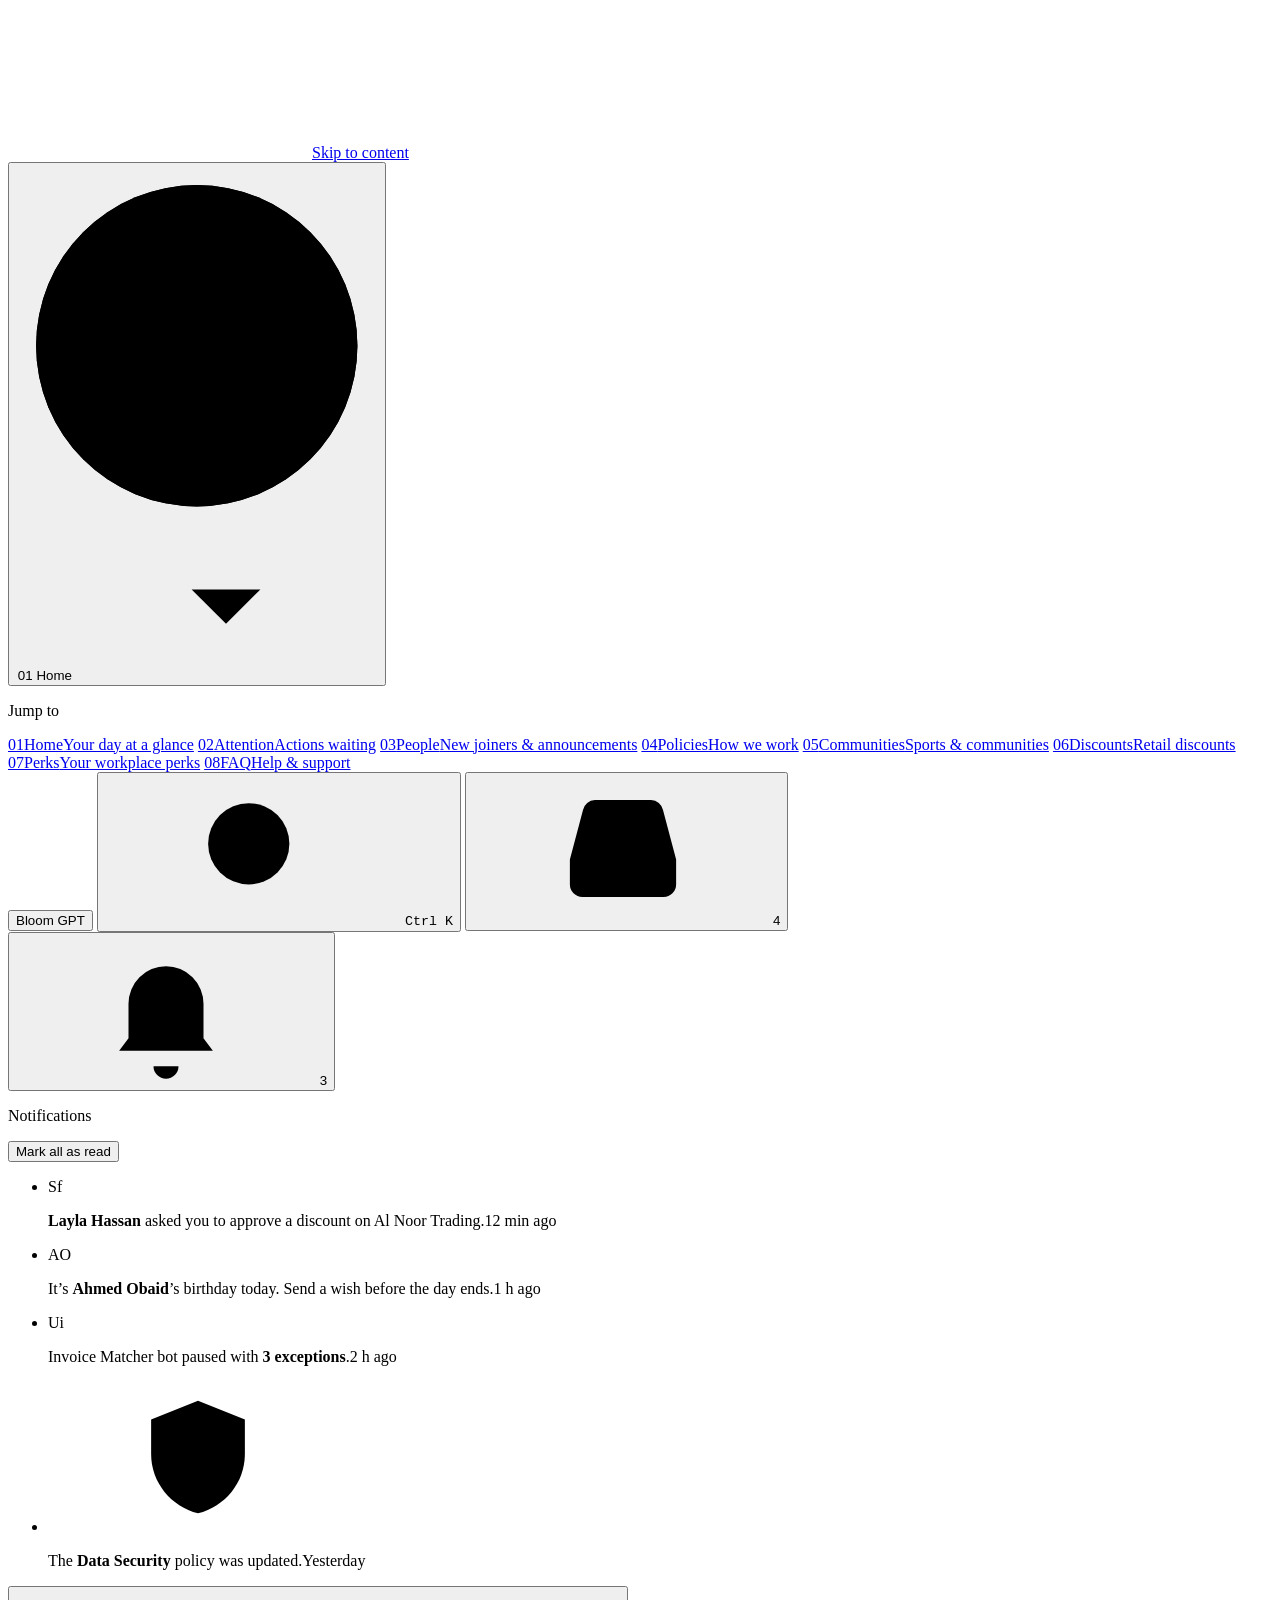
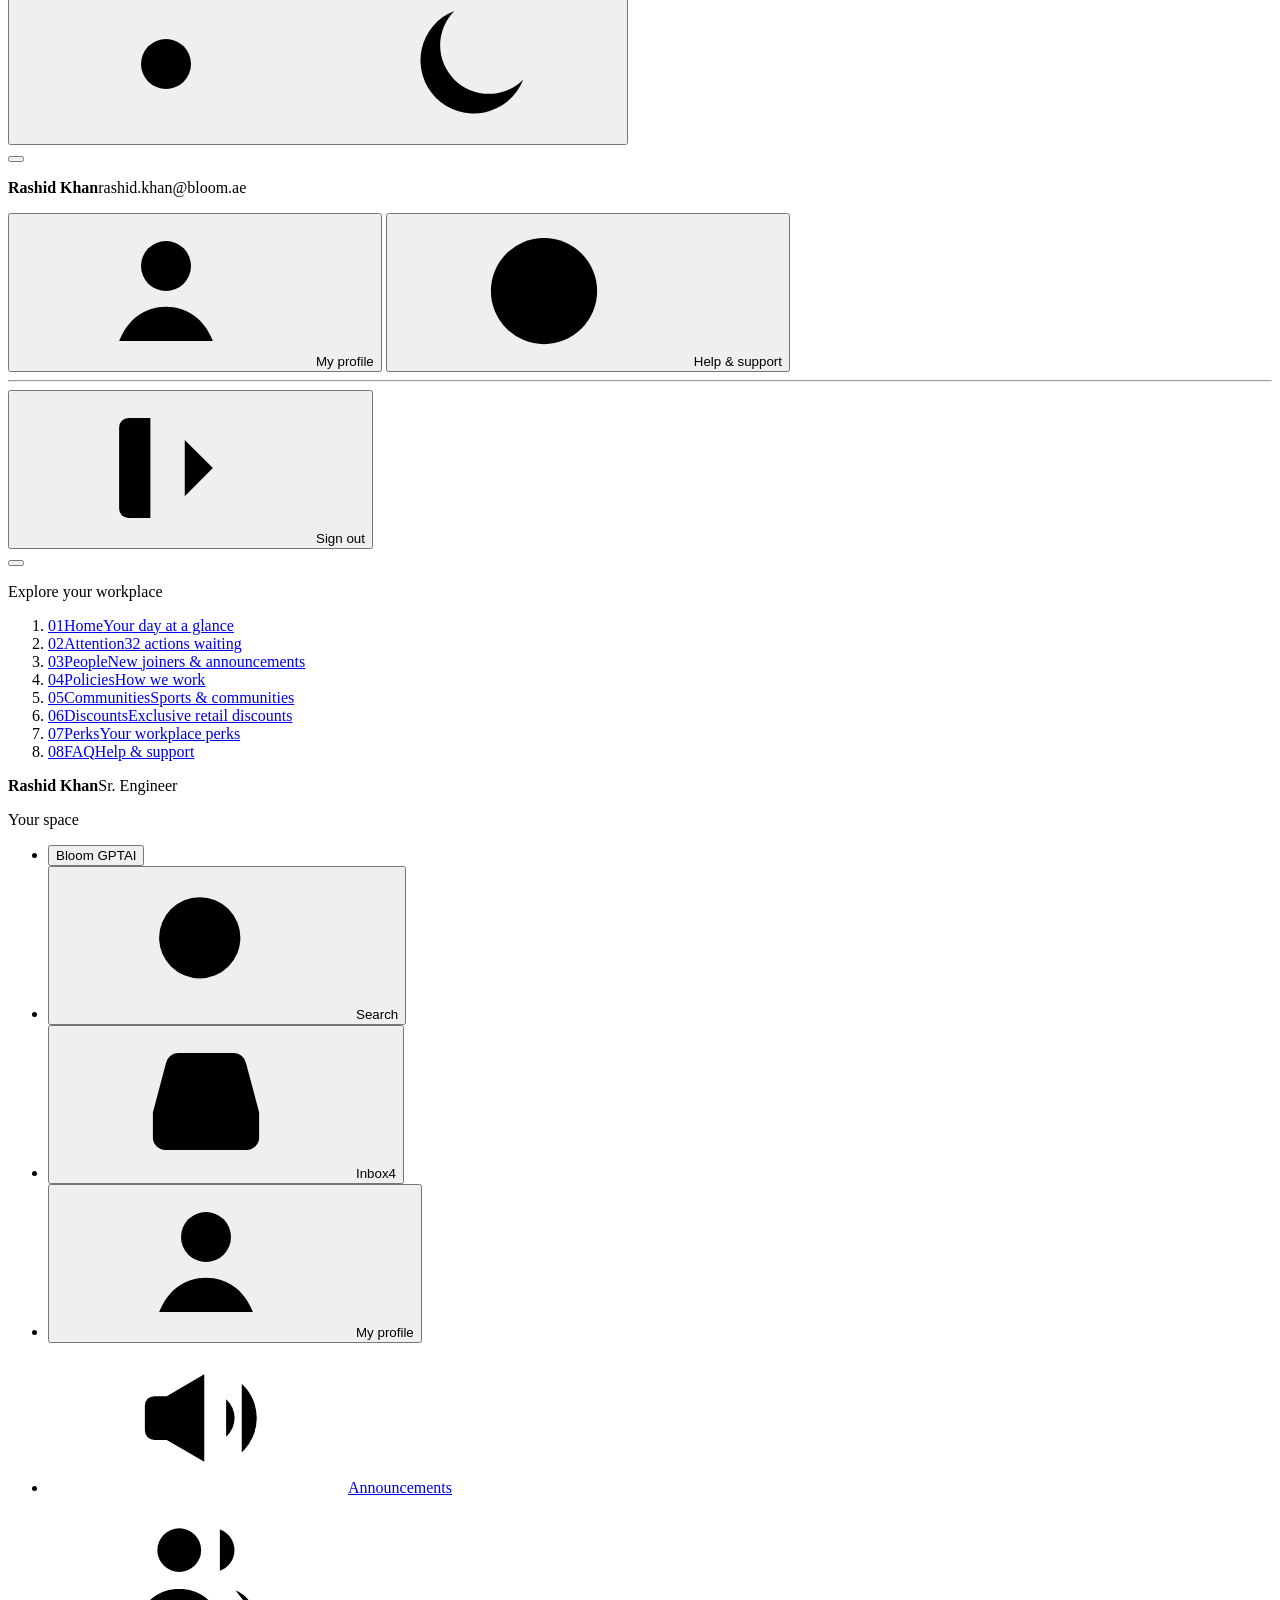
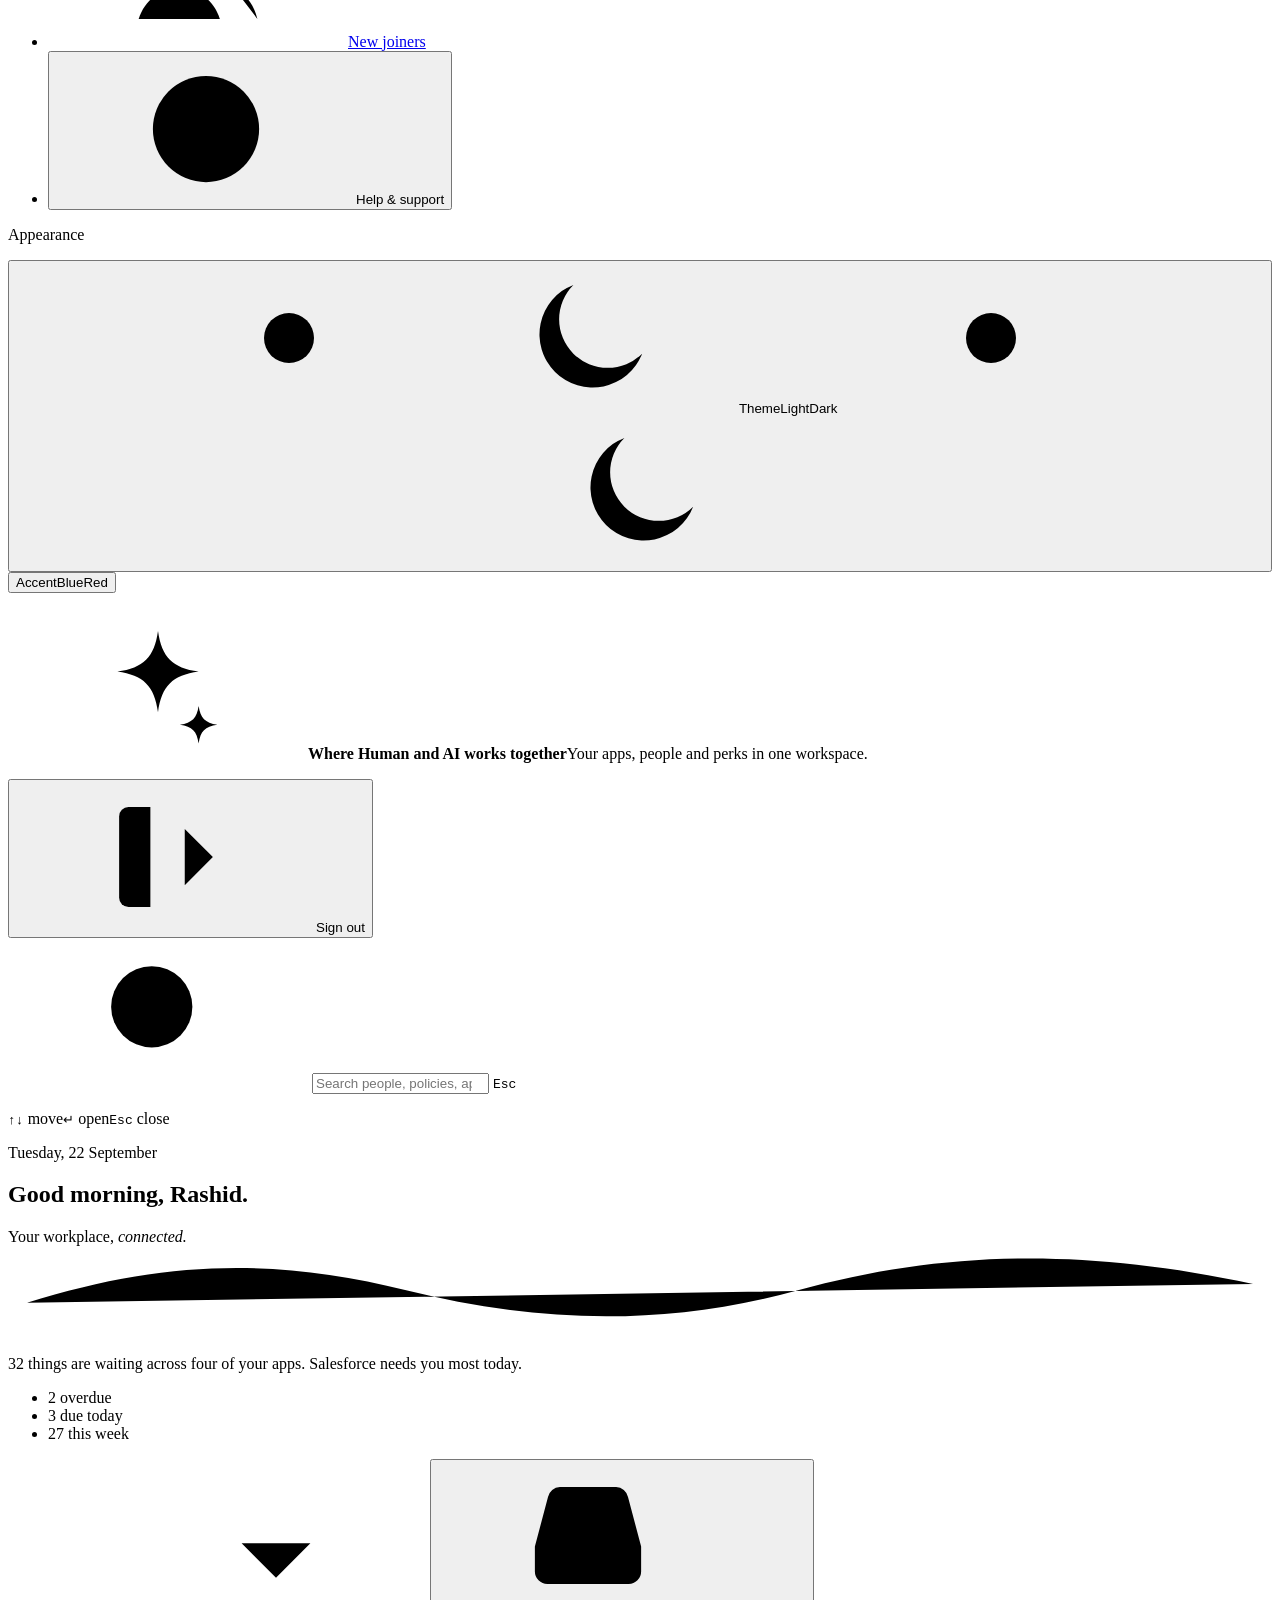
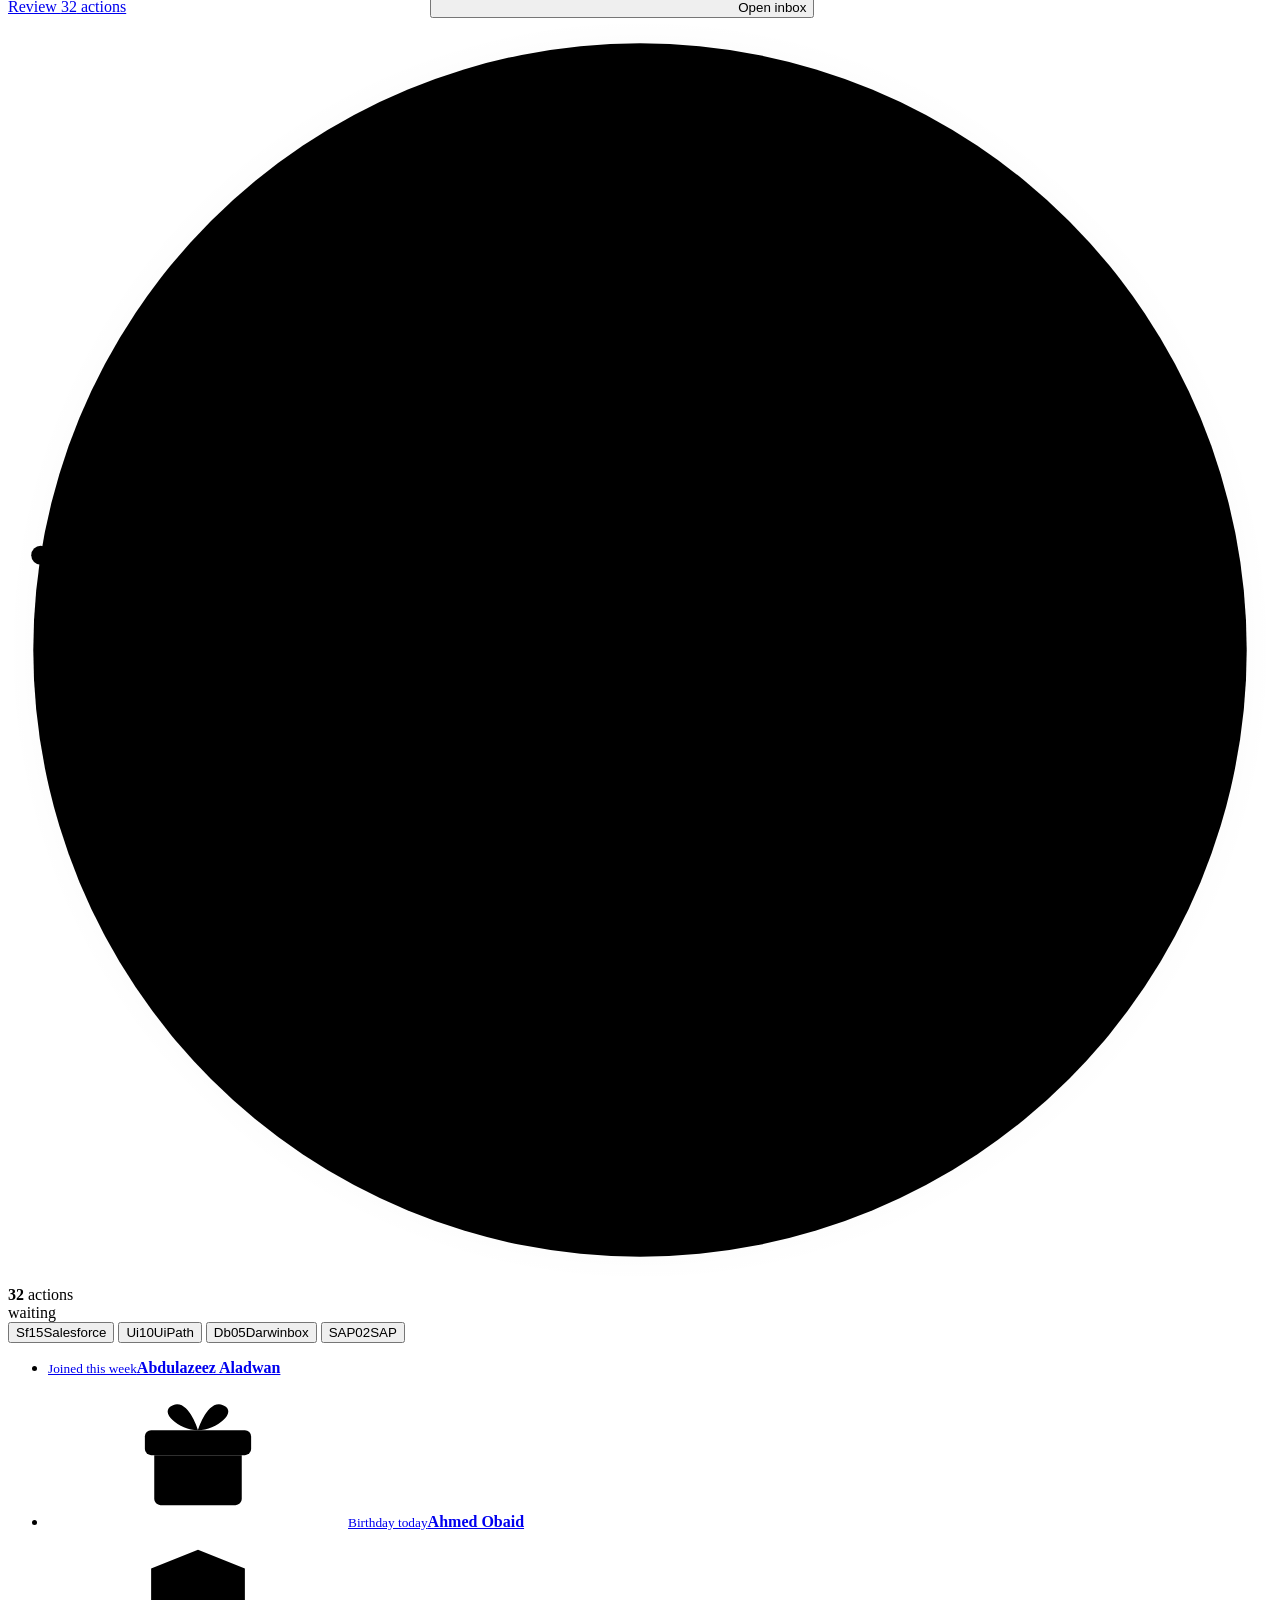
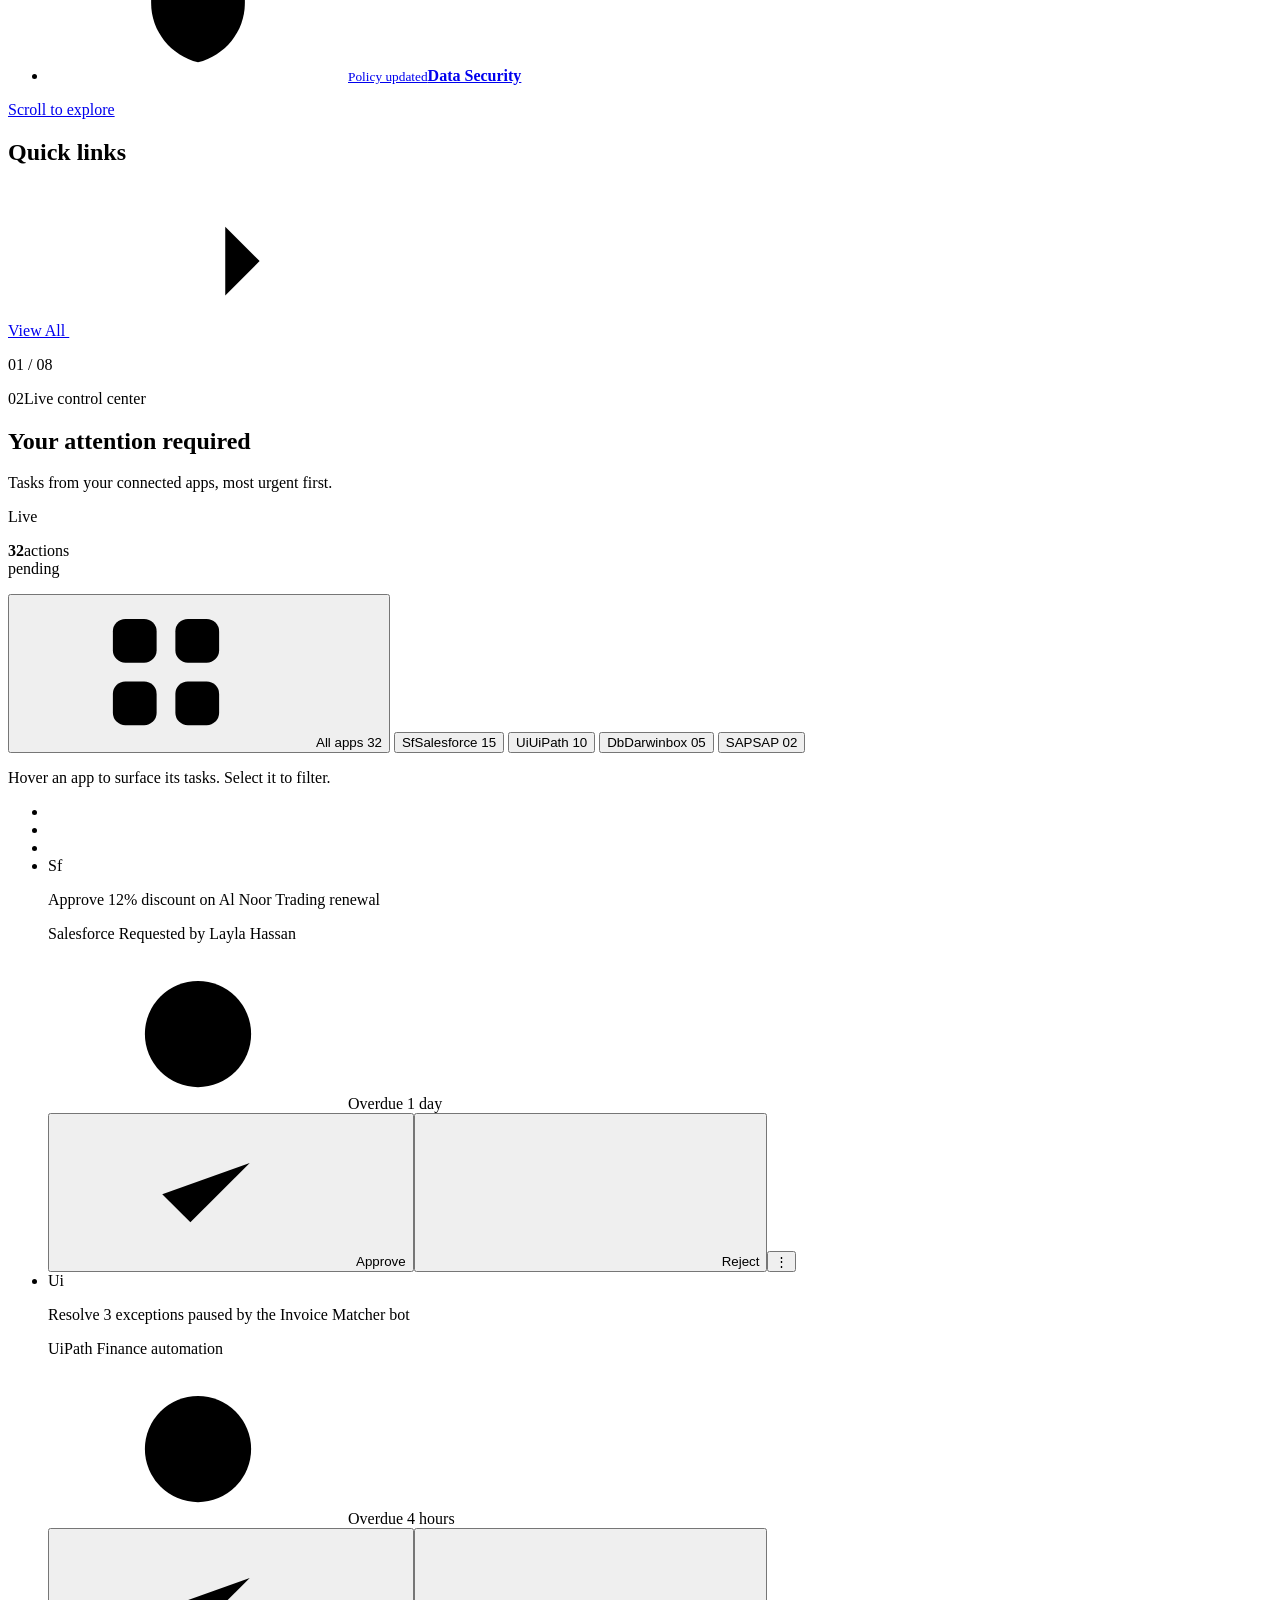
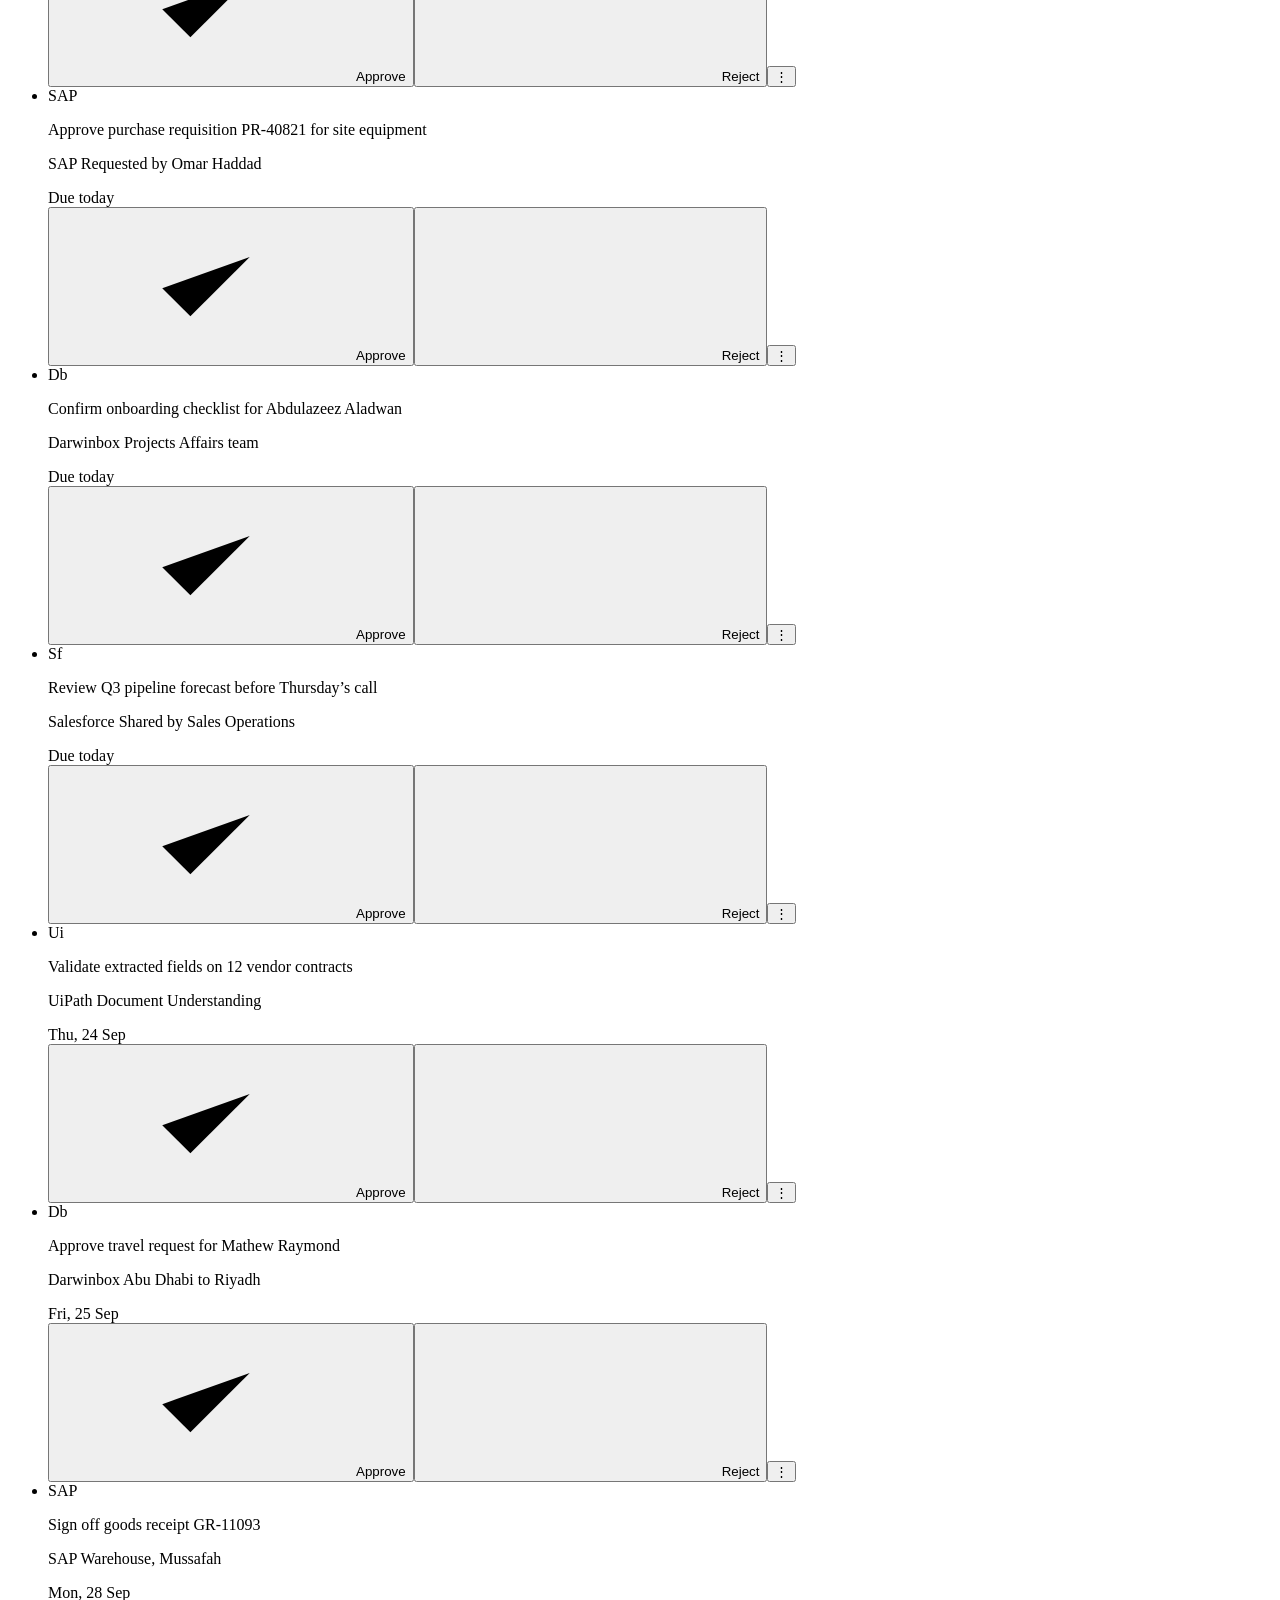
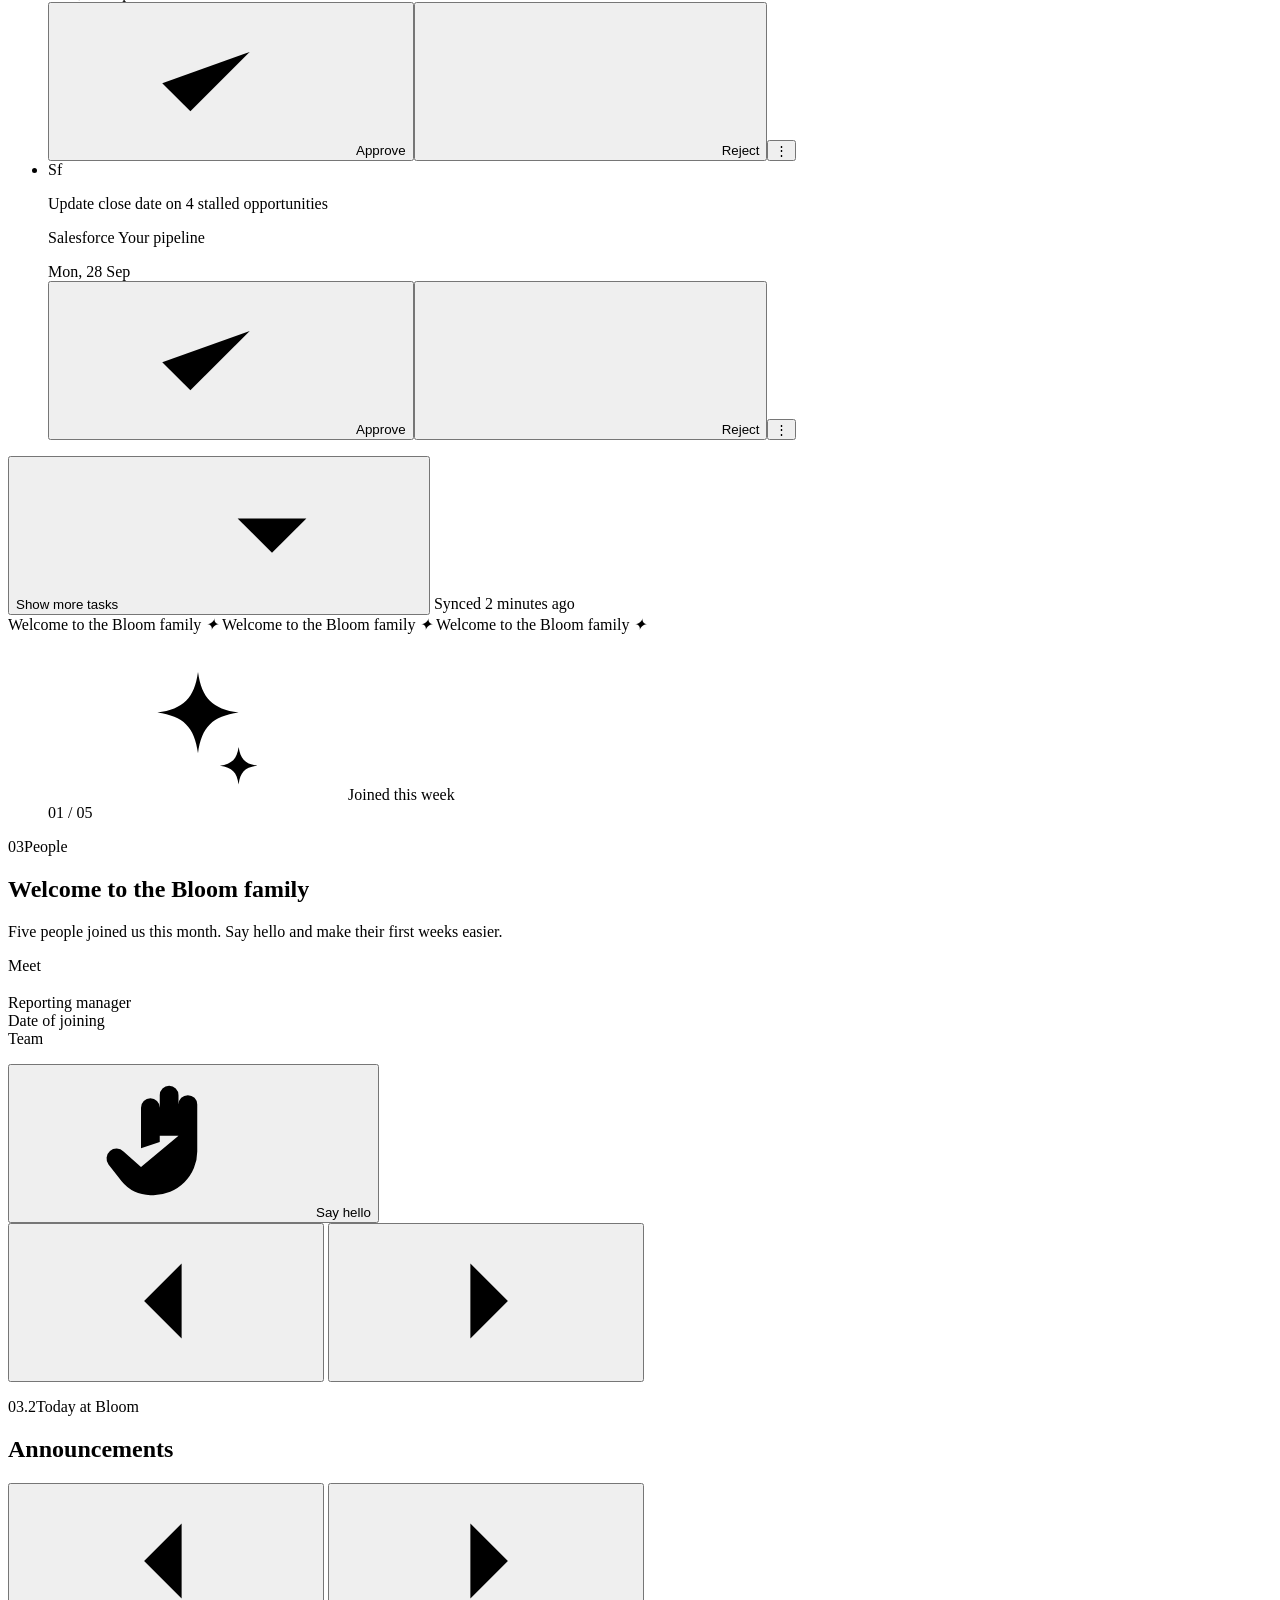
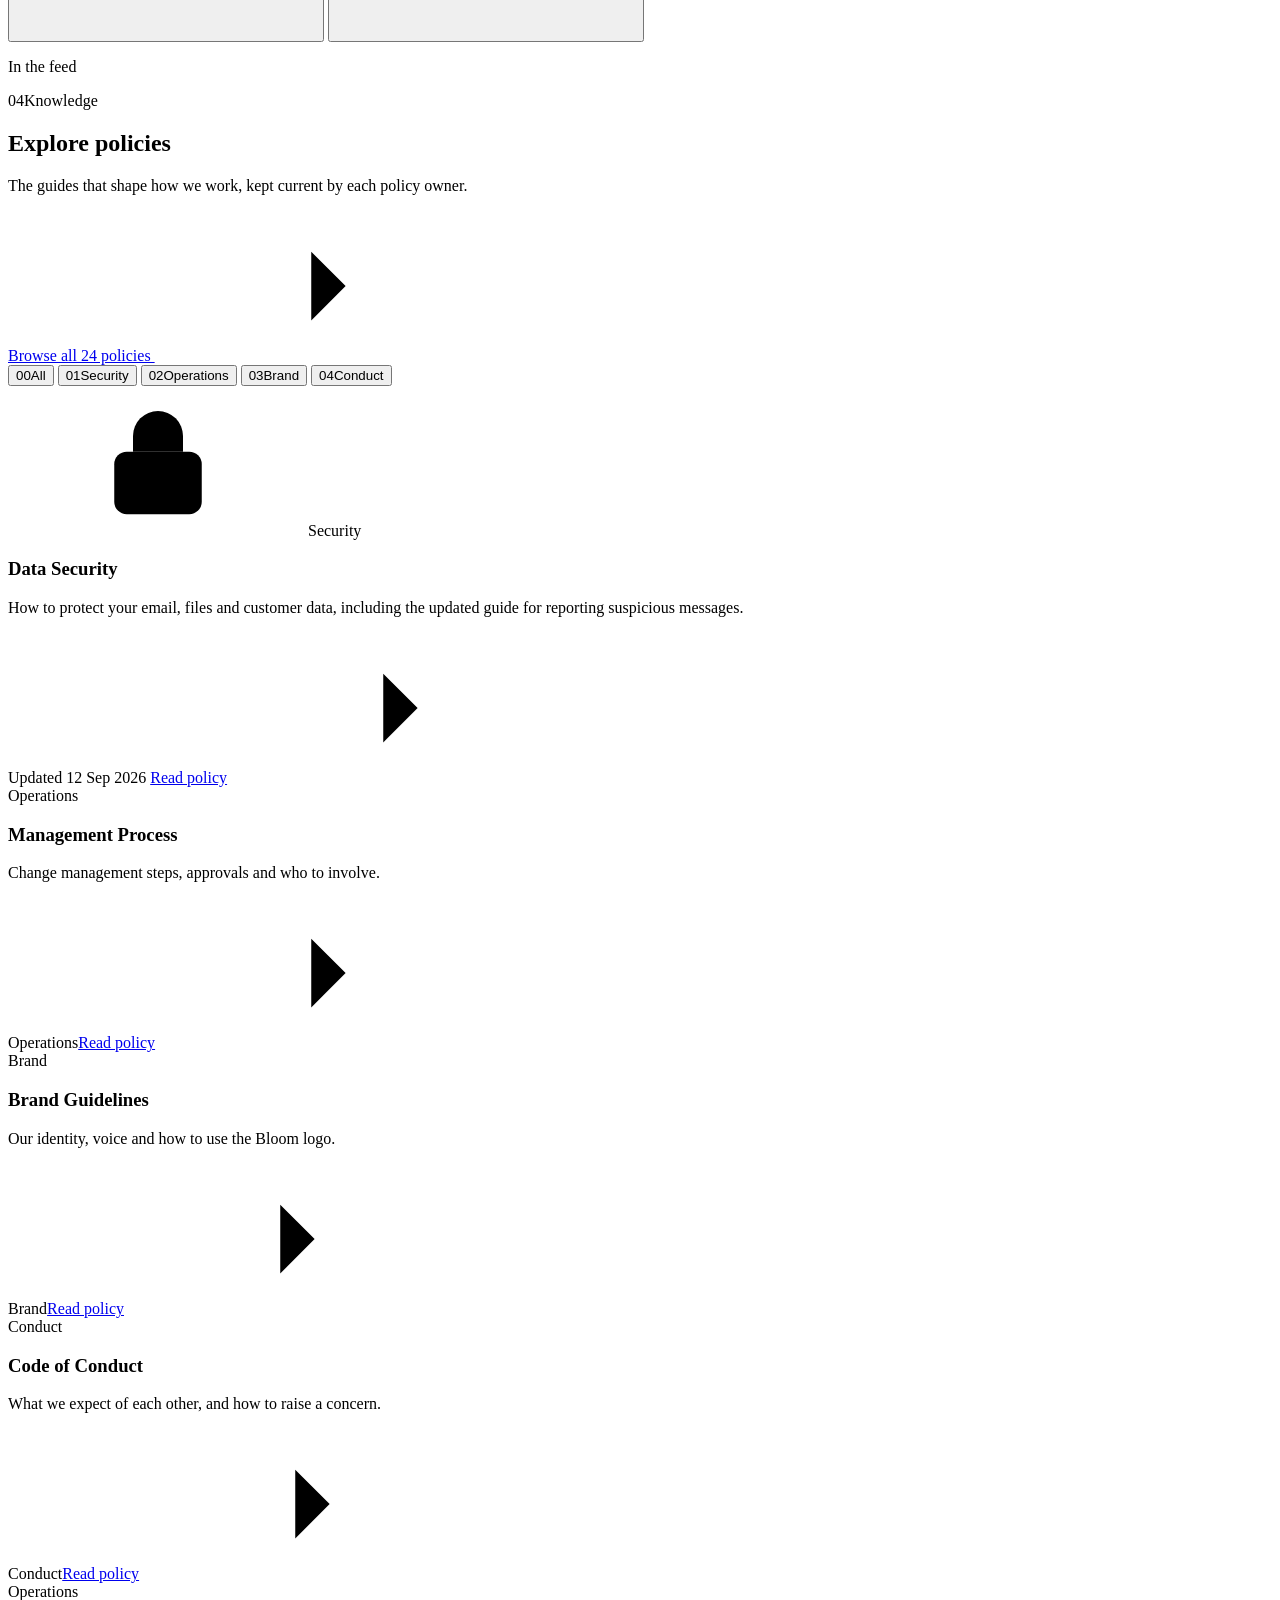
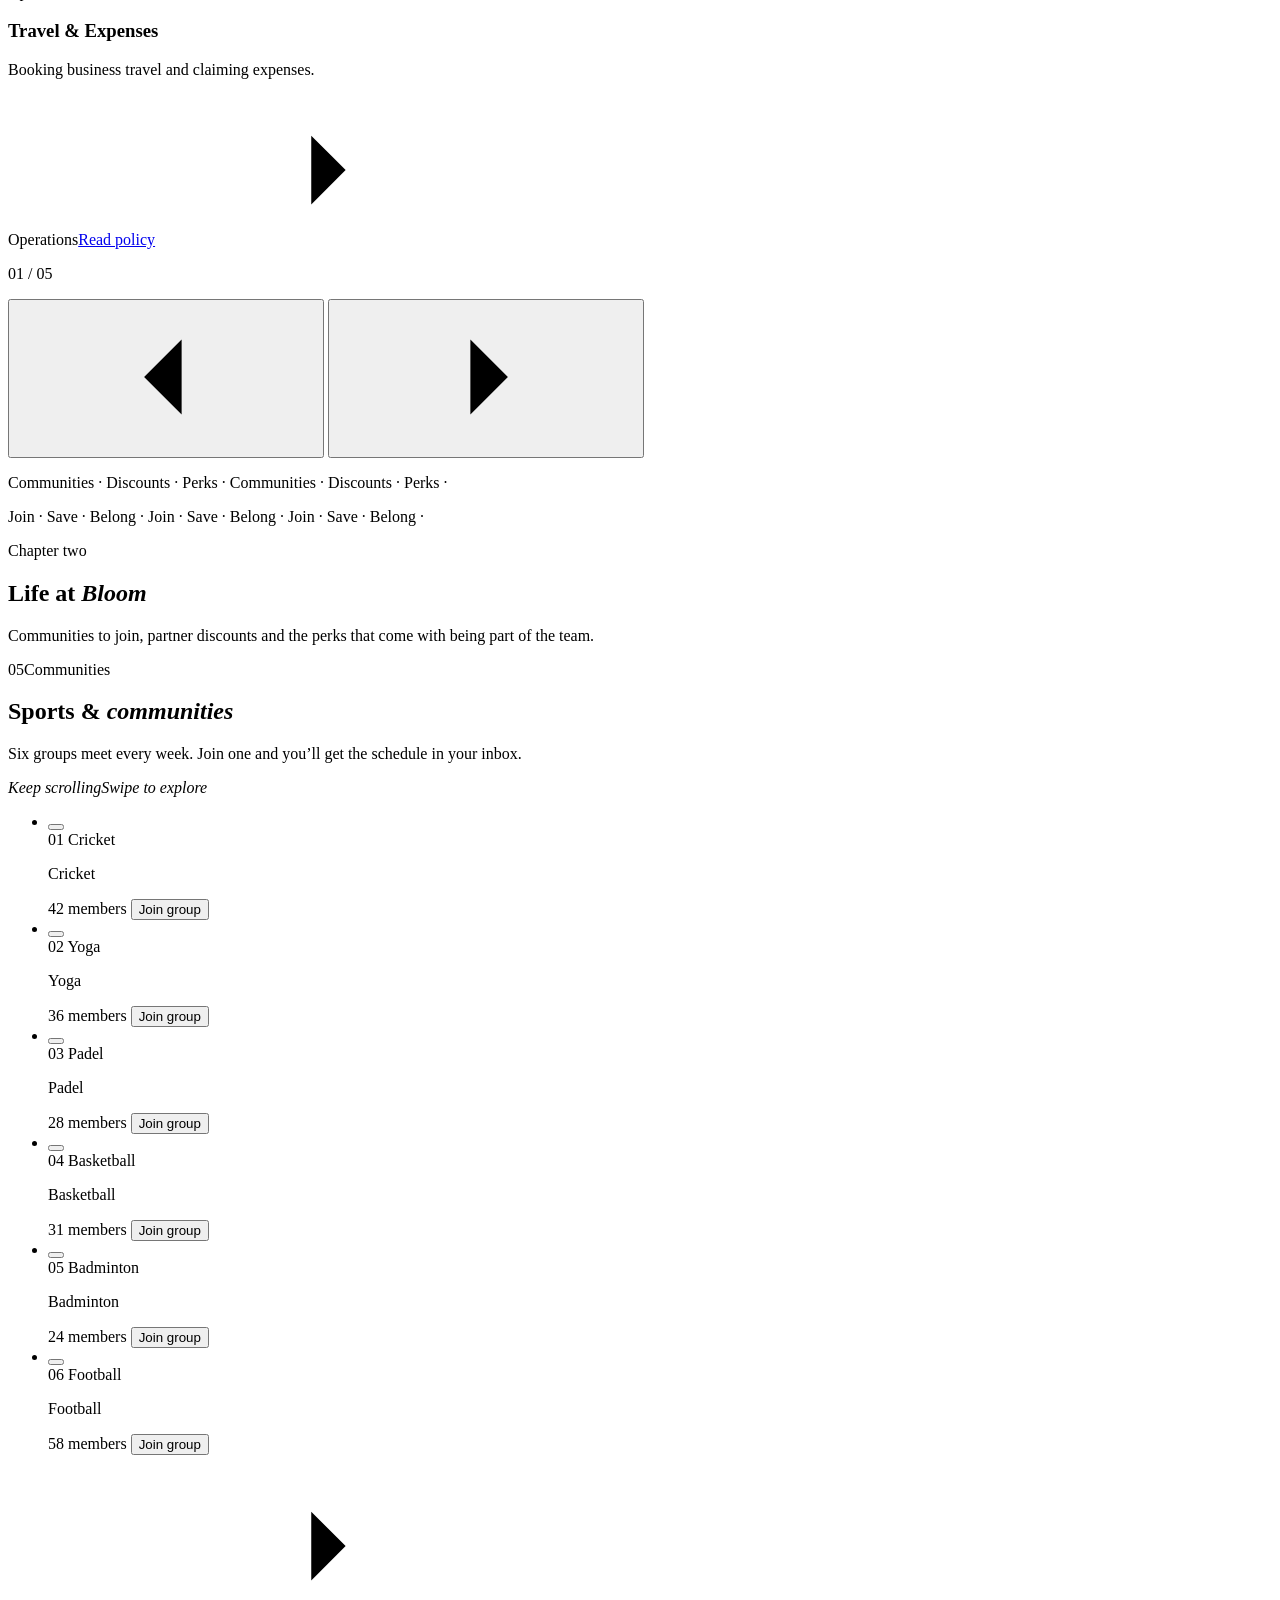
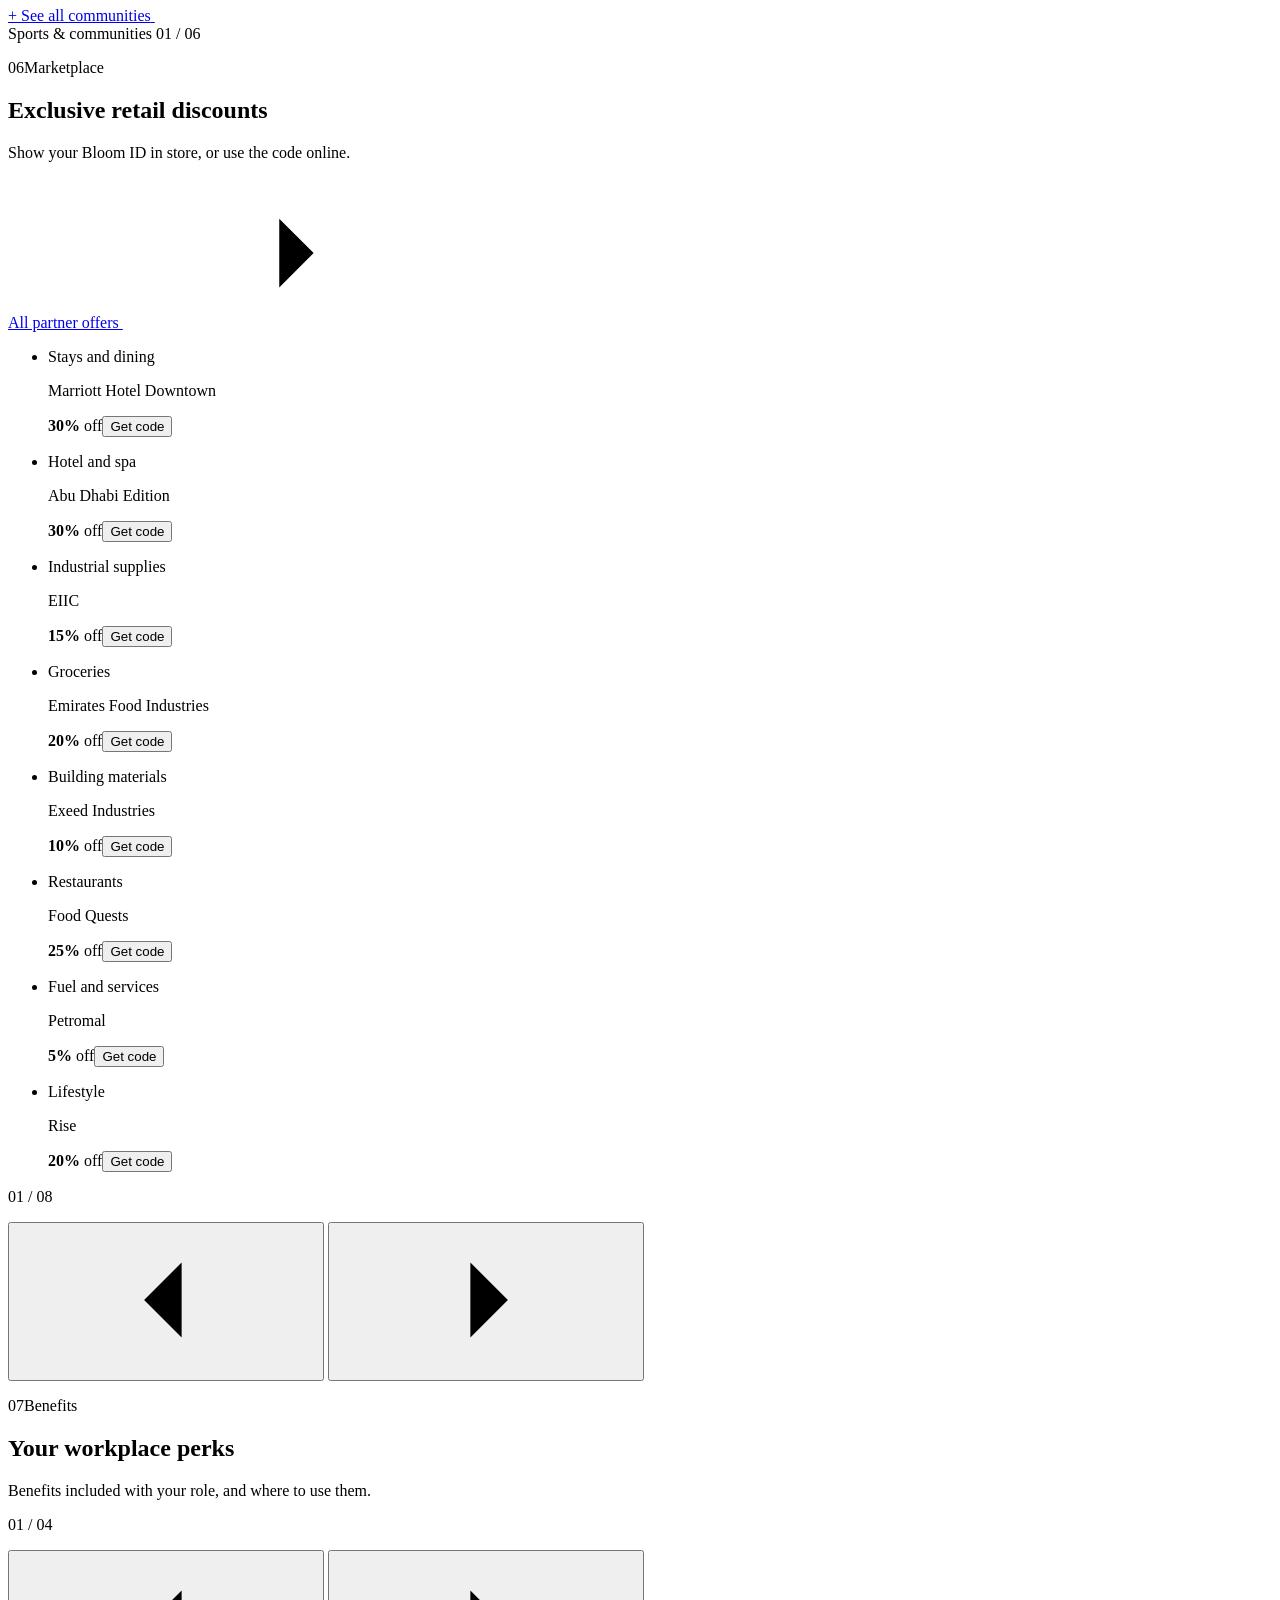
==== commit 0a0f98a4: "Menus: Help & support opens the support form Co-Authored-By: Claude Sonnet 5.5 <noreply@anthropic.co" ====
--- a/src/index.html
+++ b/src/index.html
@@ -193,7 +193,7 @@
               <p><strong>Rashid Khan</strong><span>rashid.khan@bloom.ae</span></p>
             </div>
             <button class="menu__item" role="menuitem" type="button" data-drawer="profile"><svg class="ico"><use href="#i-user"/></svg>My profile</button>
-            <button class="menu__item" role="menuitem" type="button" aria-disabled="true"><svg class="ico"><use href="#i-help"/></svg>Help &amp; support</button>
+            <button class="menu__item" role="menuitem" type="button" data-drawer="support"><svg class="ico"><use href="#i-help"/></svg>Help &amp; support</button>
             <hr>
             <button class="menu__item menu__item--danger" role="menuitem" type="button" data-signout><svg class="ico"><use href="#i-logout"/></svg>Sign out</button>
           </div>
@@ -239,7 +239,7 @@
           <li><button class="mo__util" type="button" data-drawer="profile"><svg class="ico"><use href="#i-user"/></svg>My profile</button></li>
           <li><a class="mo__util" href="#announcements"><svg class="ico"><use href="#i-megaphone"/></svg>Announcements</a></li>
           <li><a class="mo__util" href="#people"><svg class="ico"><use href="#i-users"/></svg>New joiners</a></li>
-          <li><button class="mo__util" type="button" aria-disabled="true"><svg class="ico"><use href="#i-help"/></svg>Help &amp; support</button></li>
+          <li><button class="mo__util" type="button" data-drawer="support"><svg class="ico"><use href="#i-help"/></svg>Help &amp; support</button></li>
         </ul>
 
         <p class="mo__label">Appearance</p>
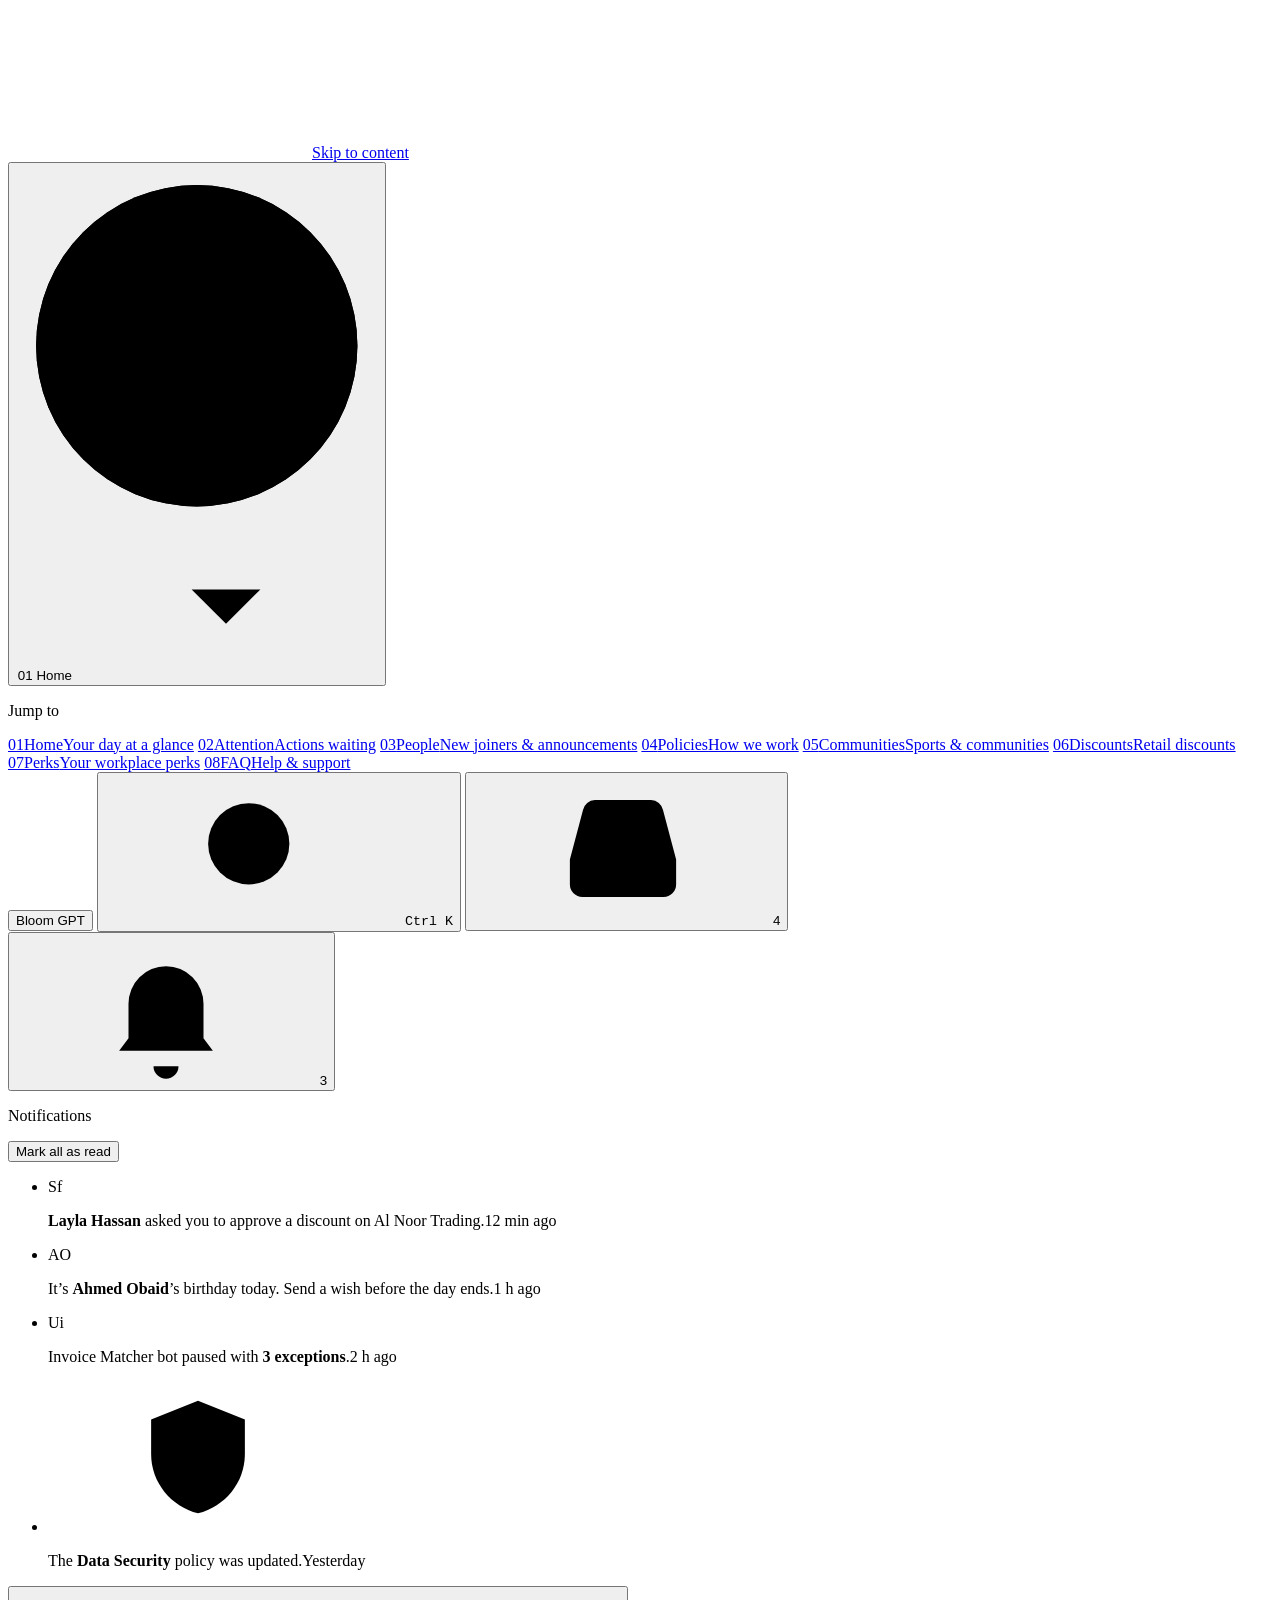
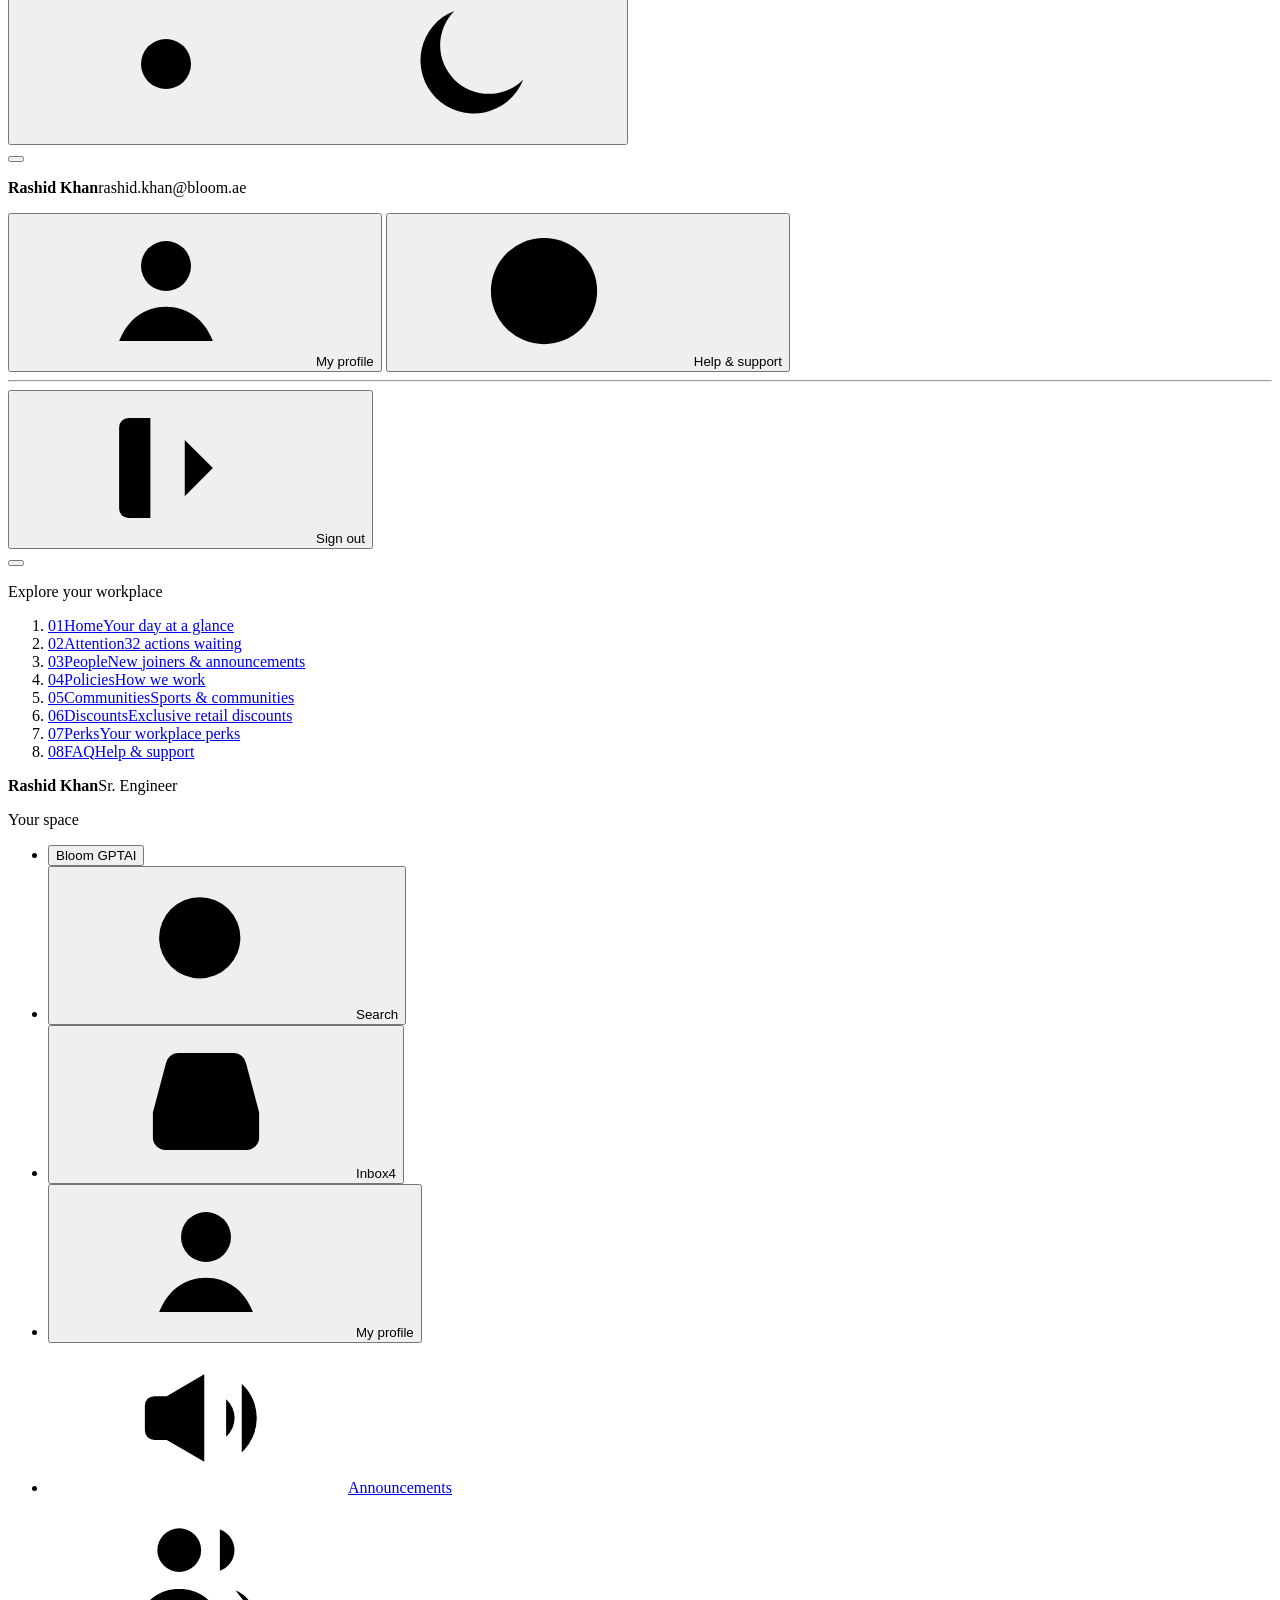
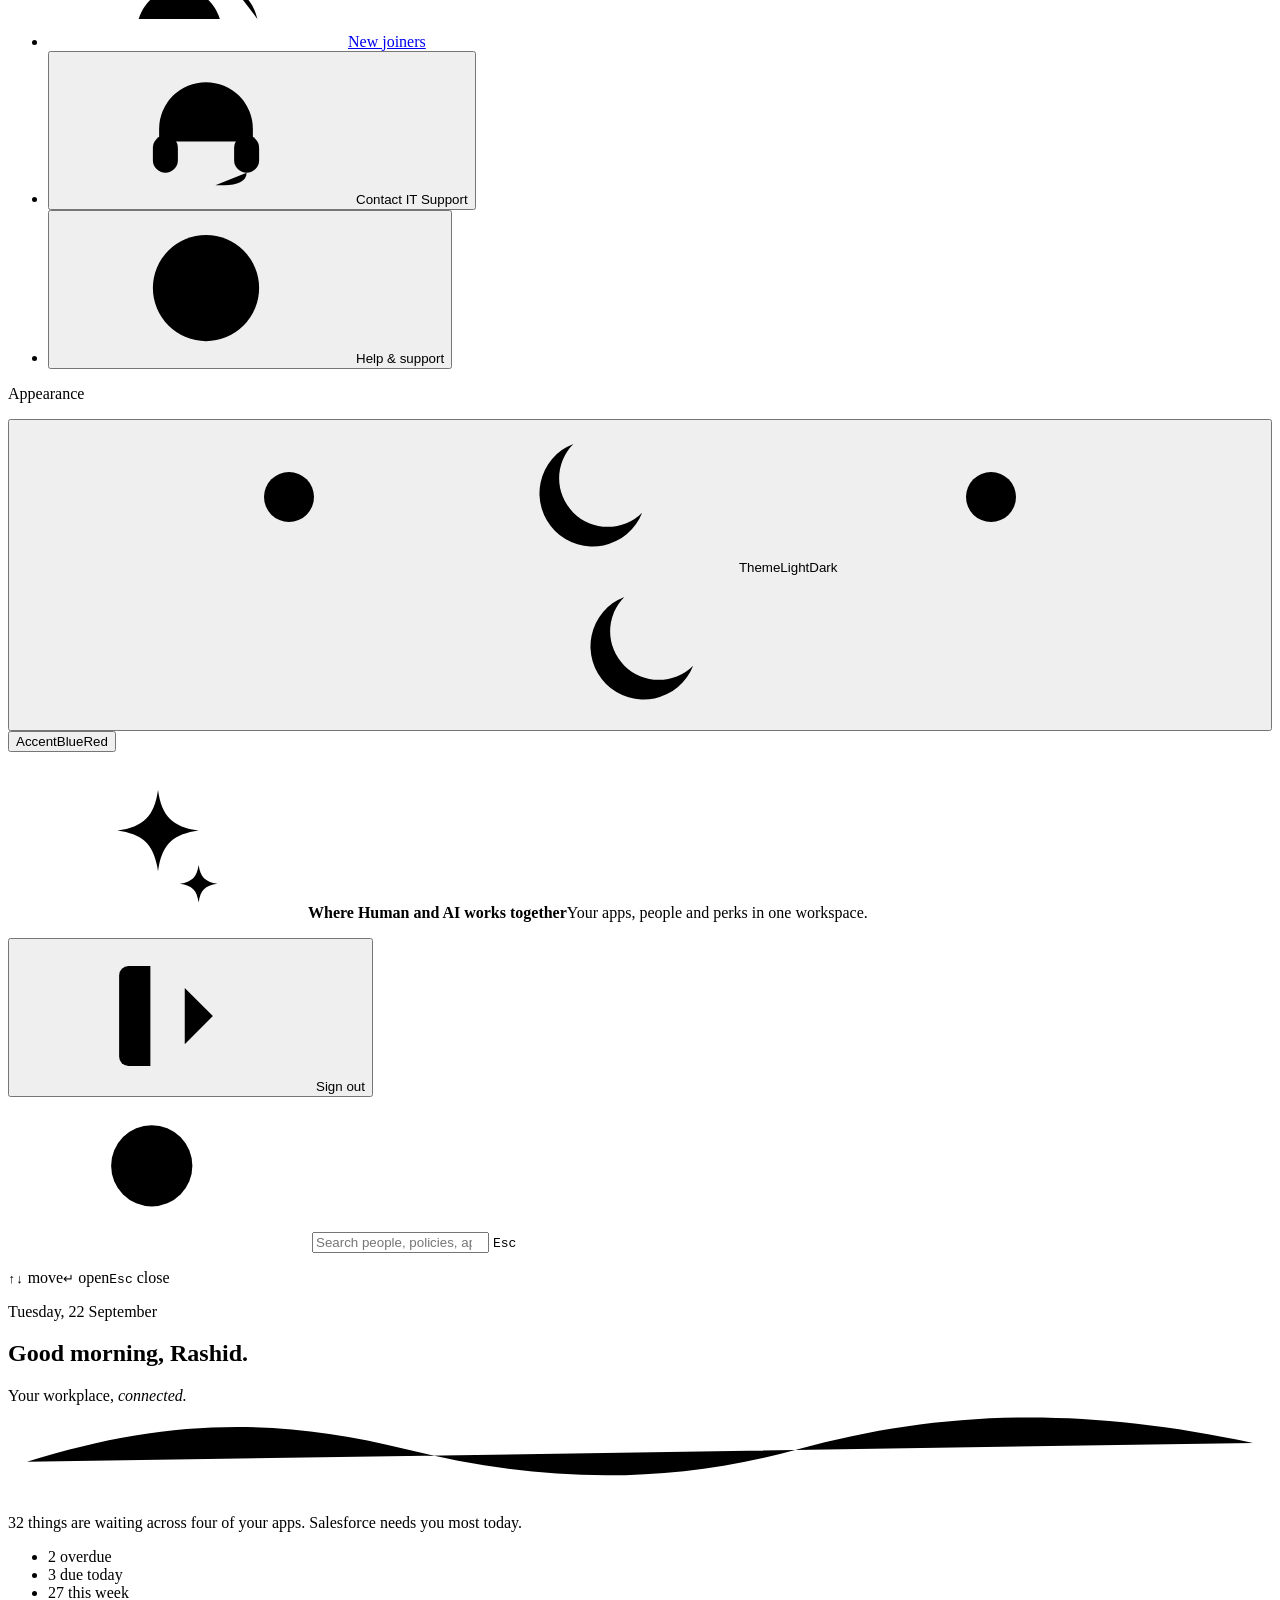
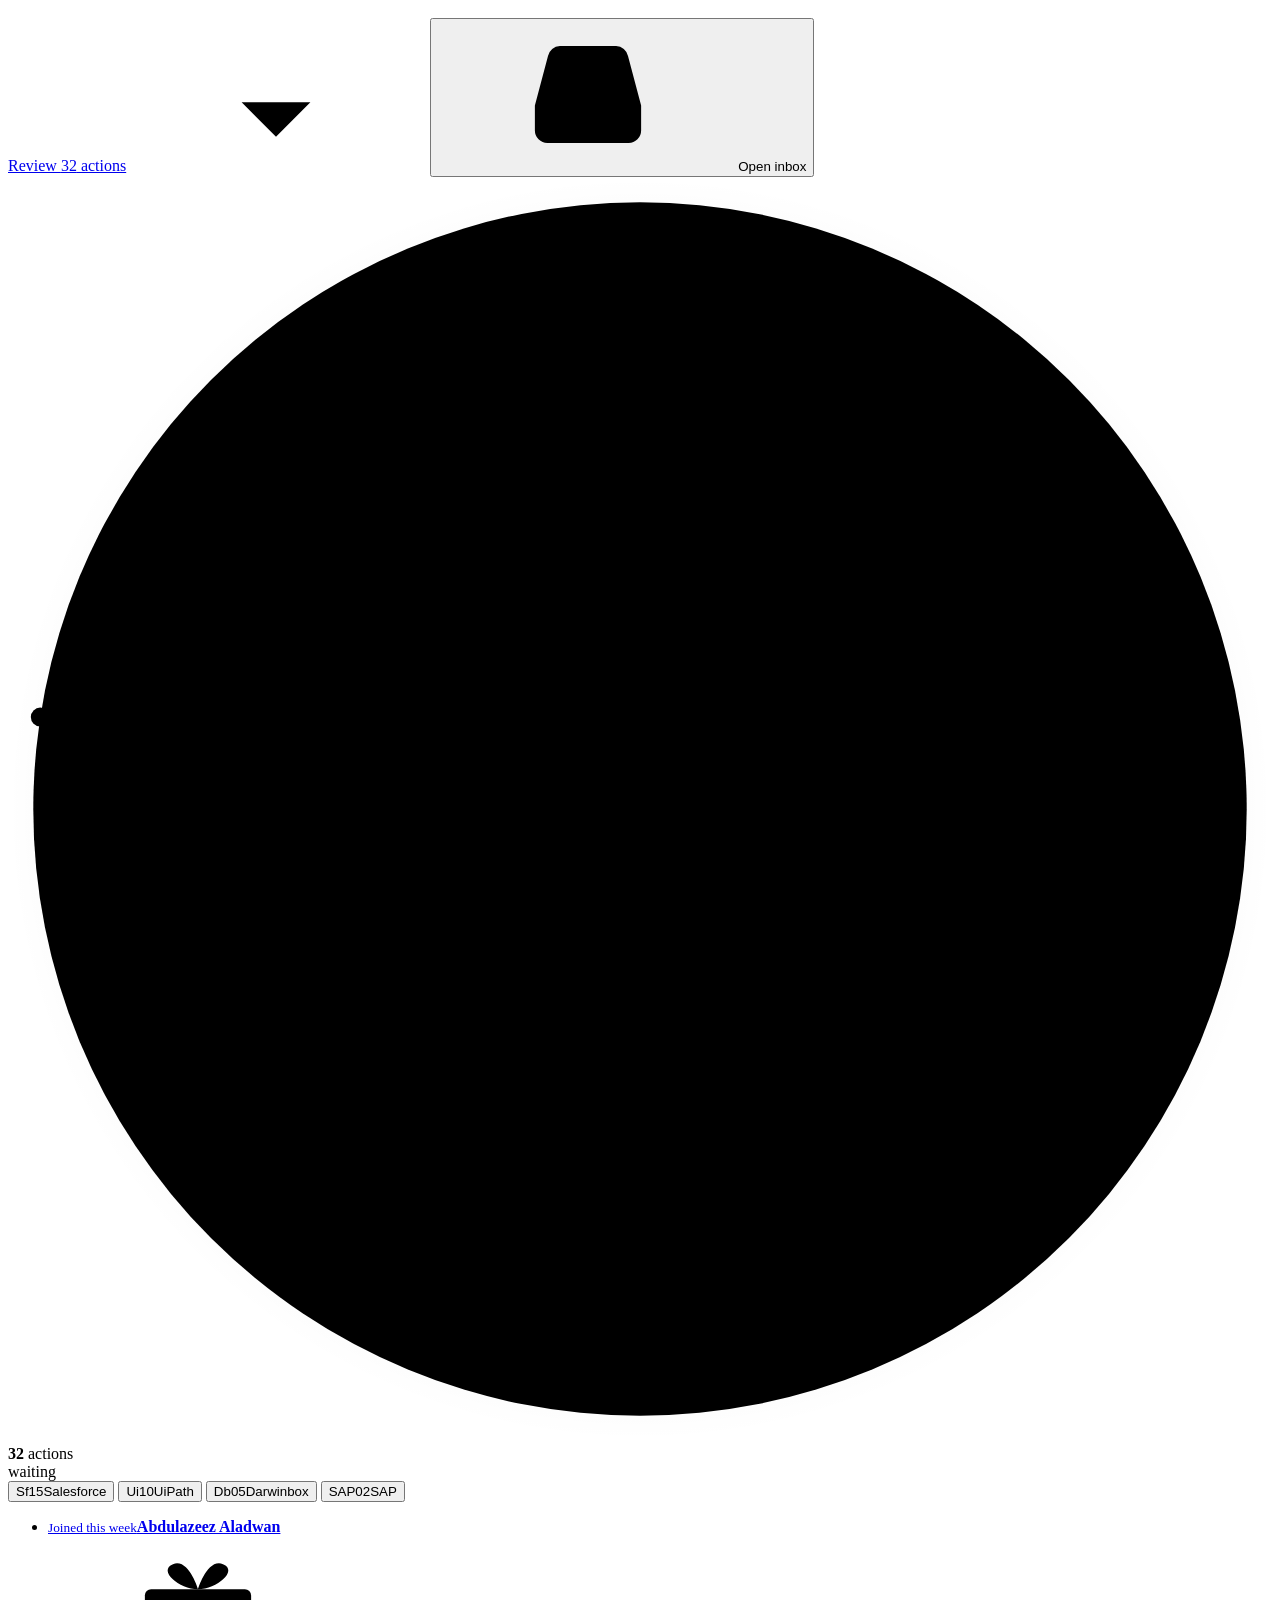
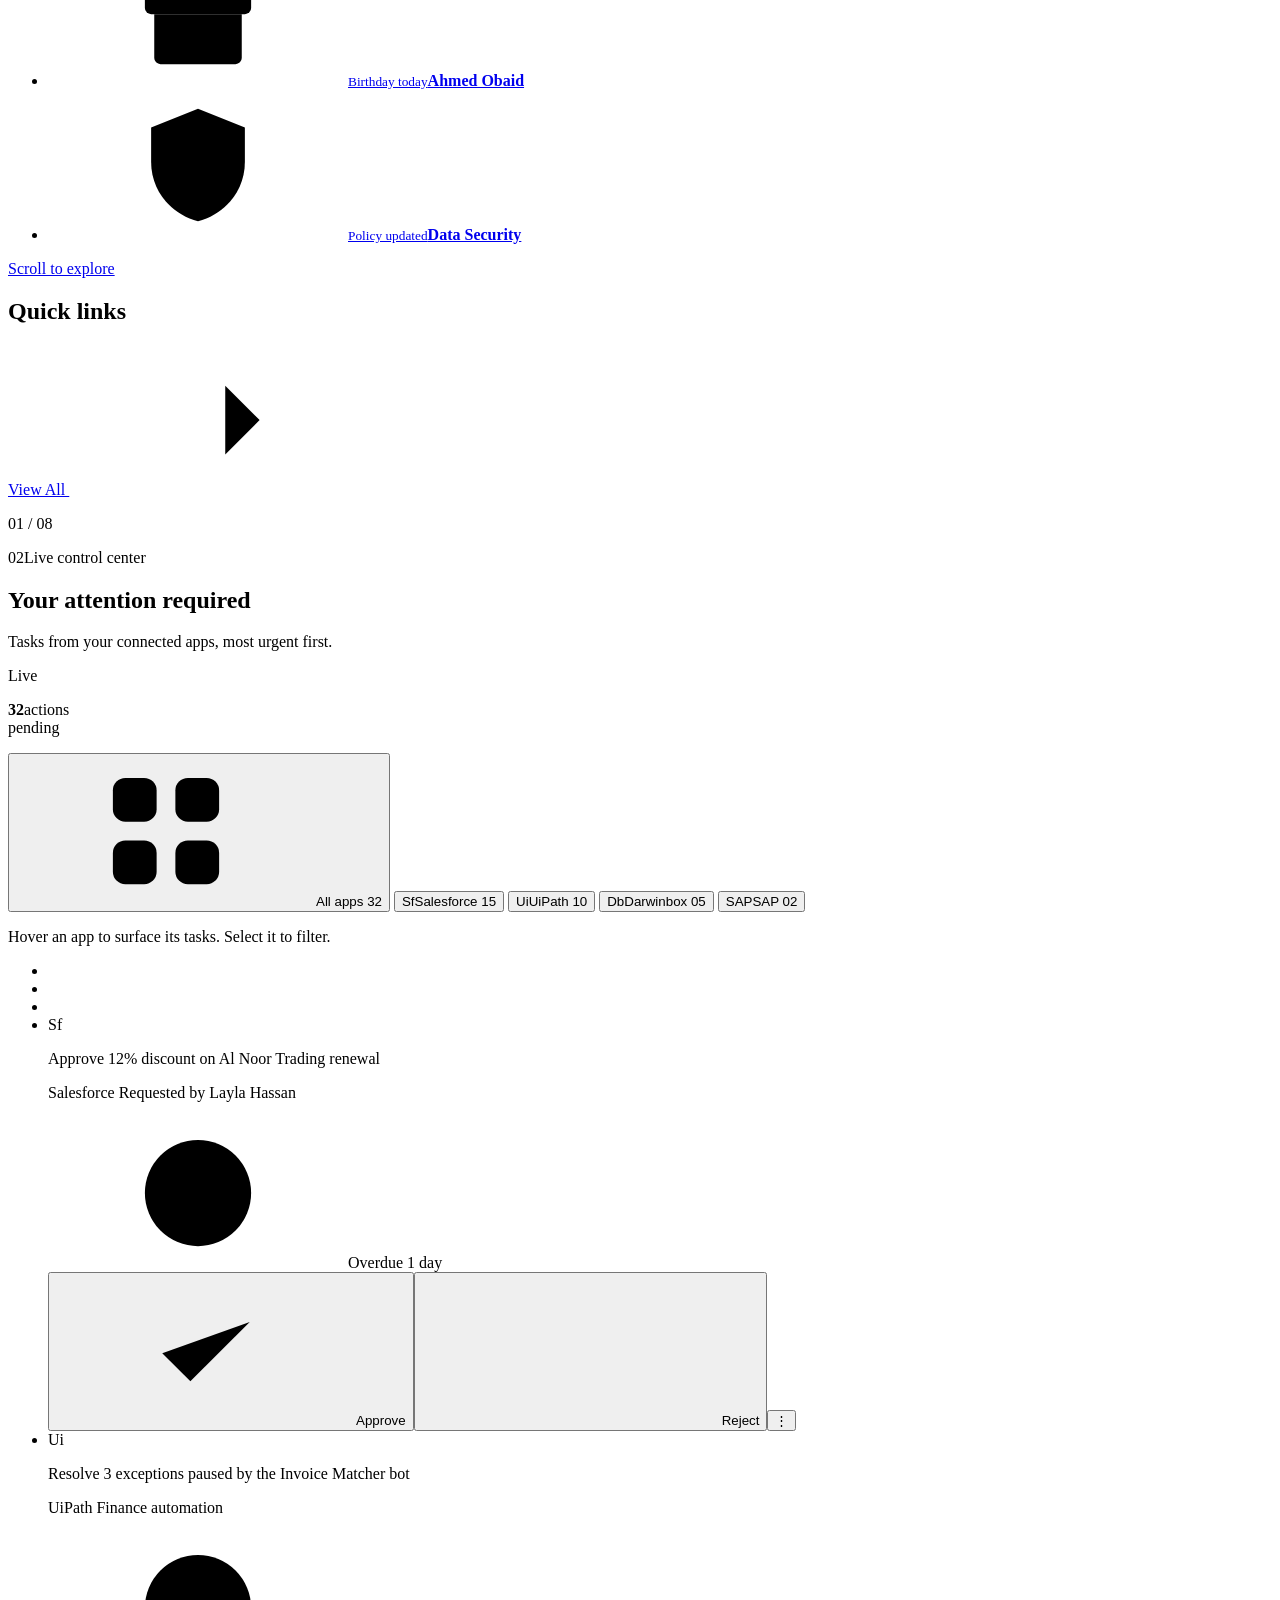
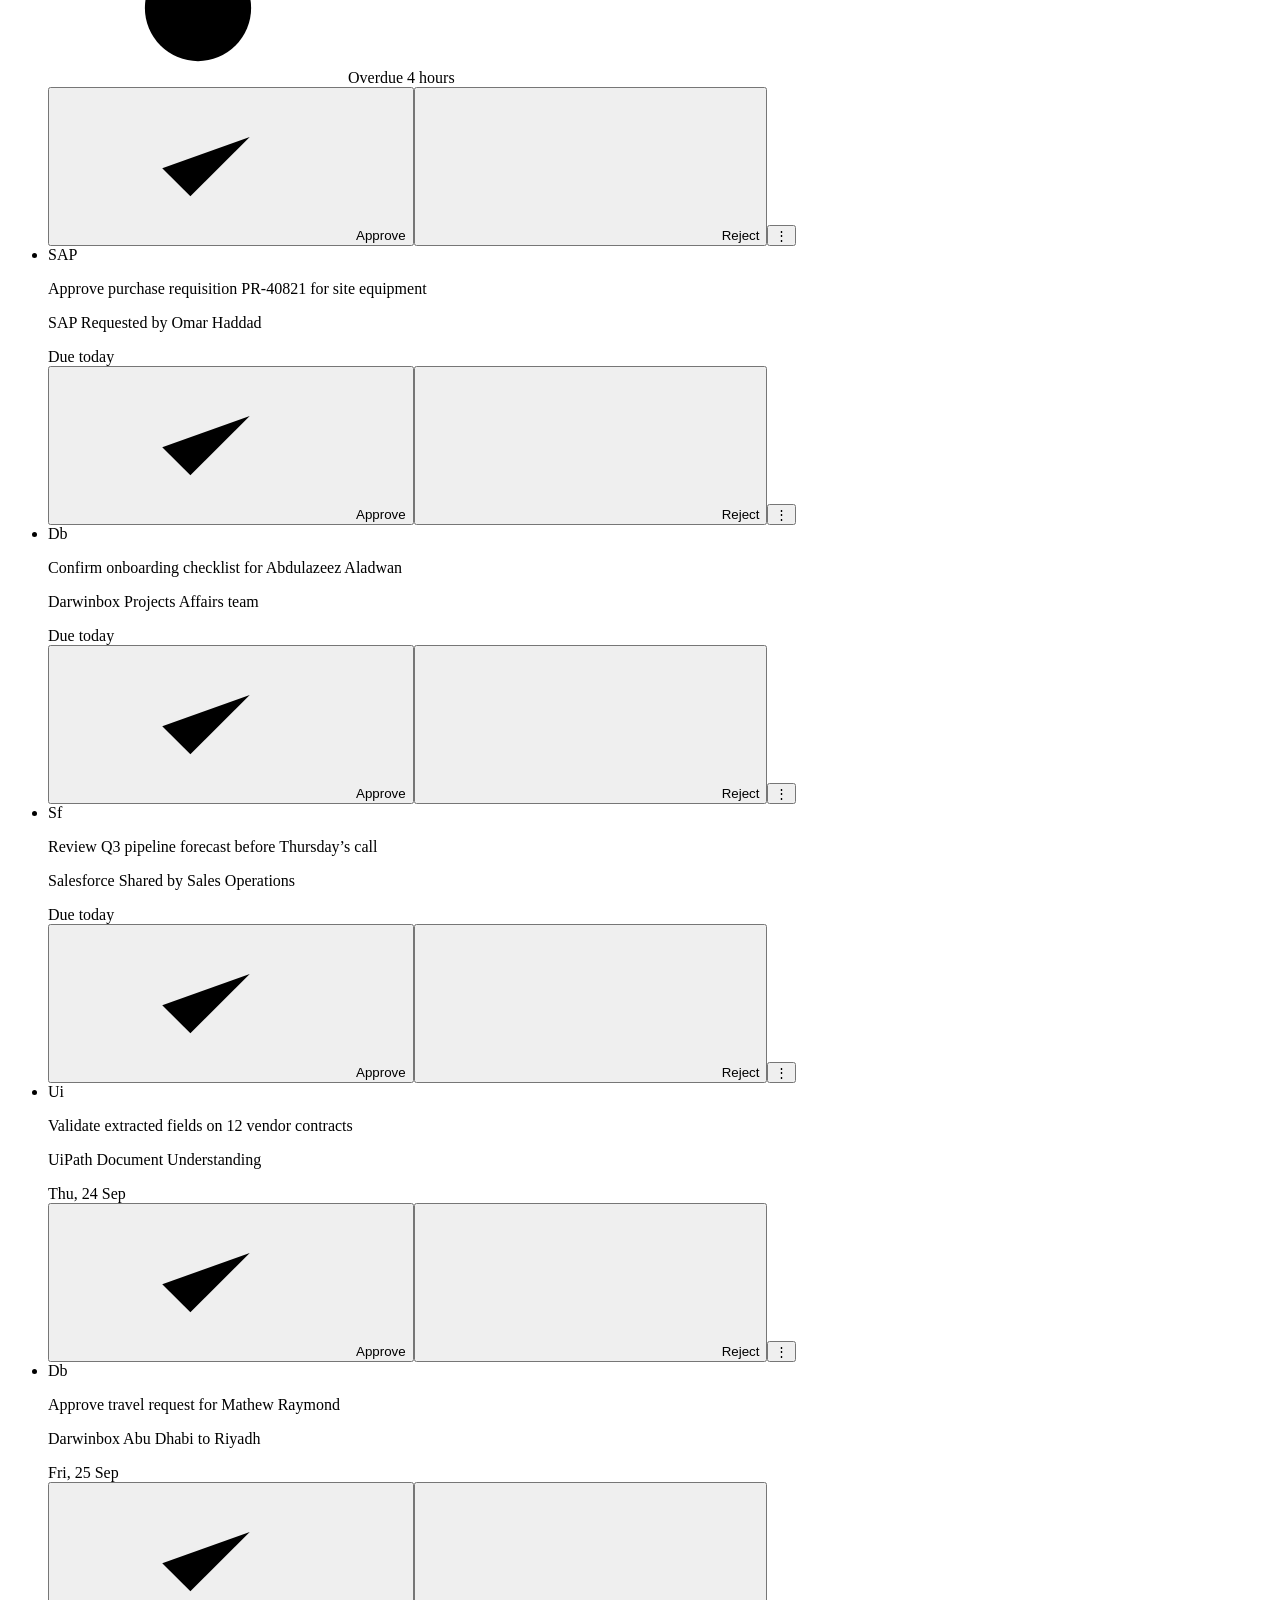
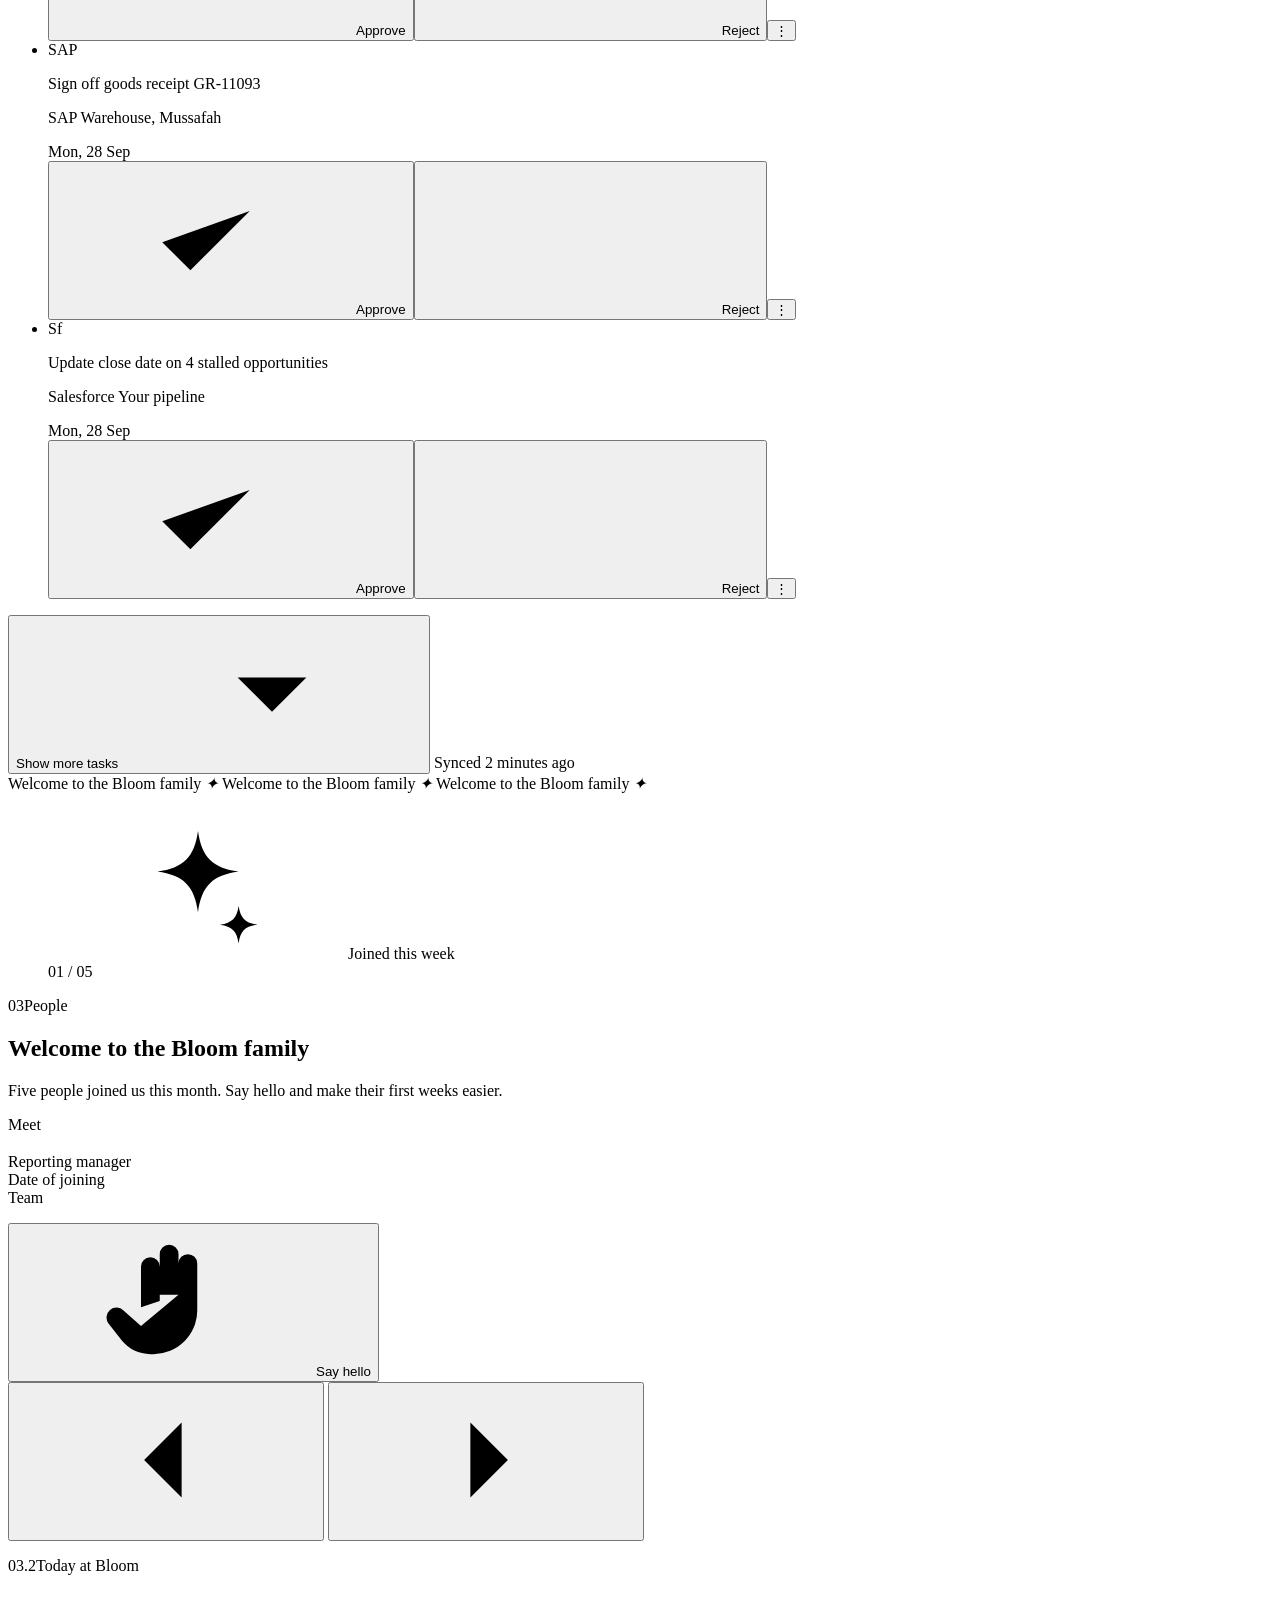
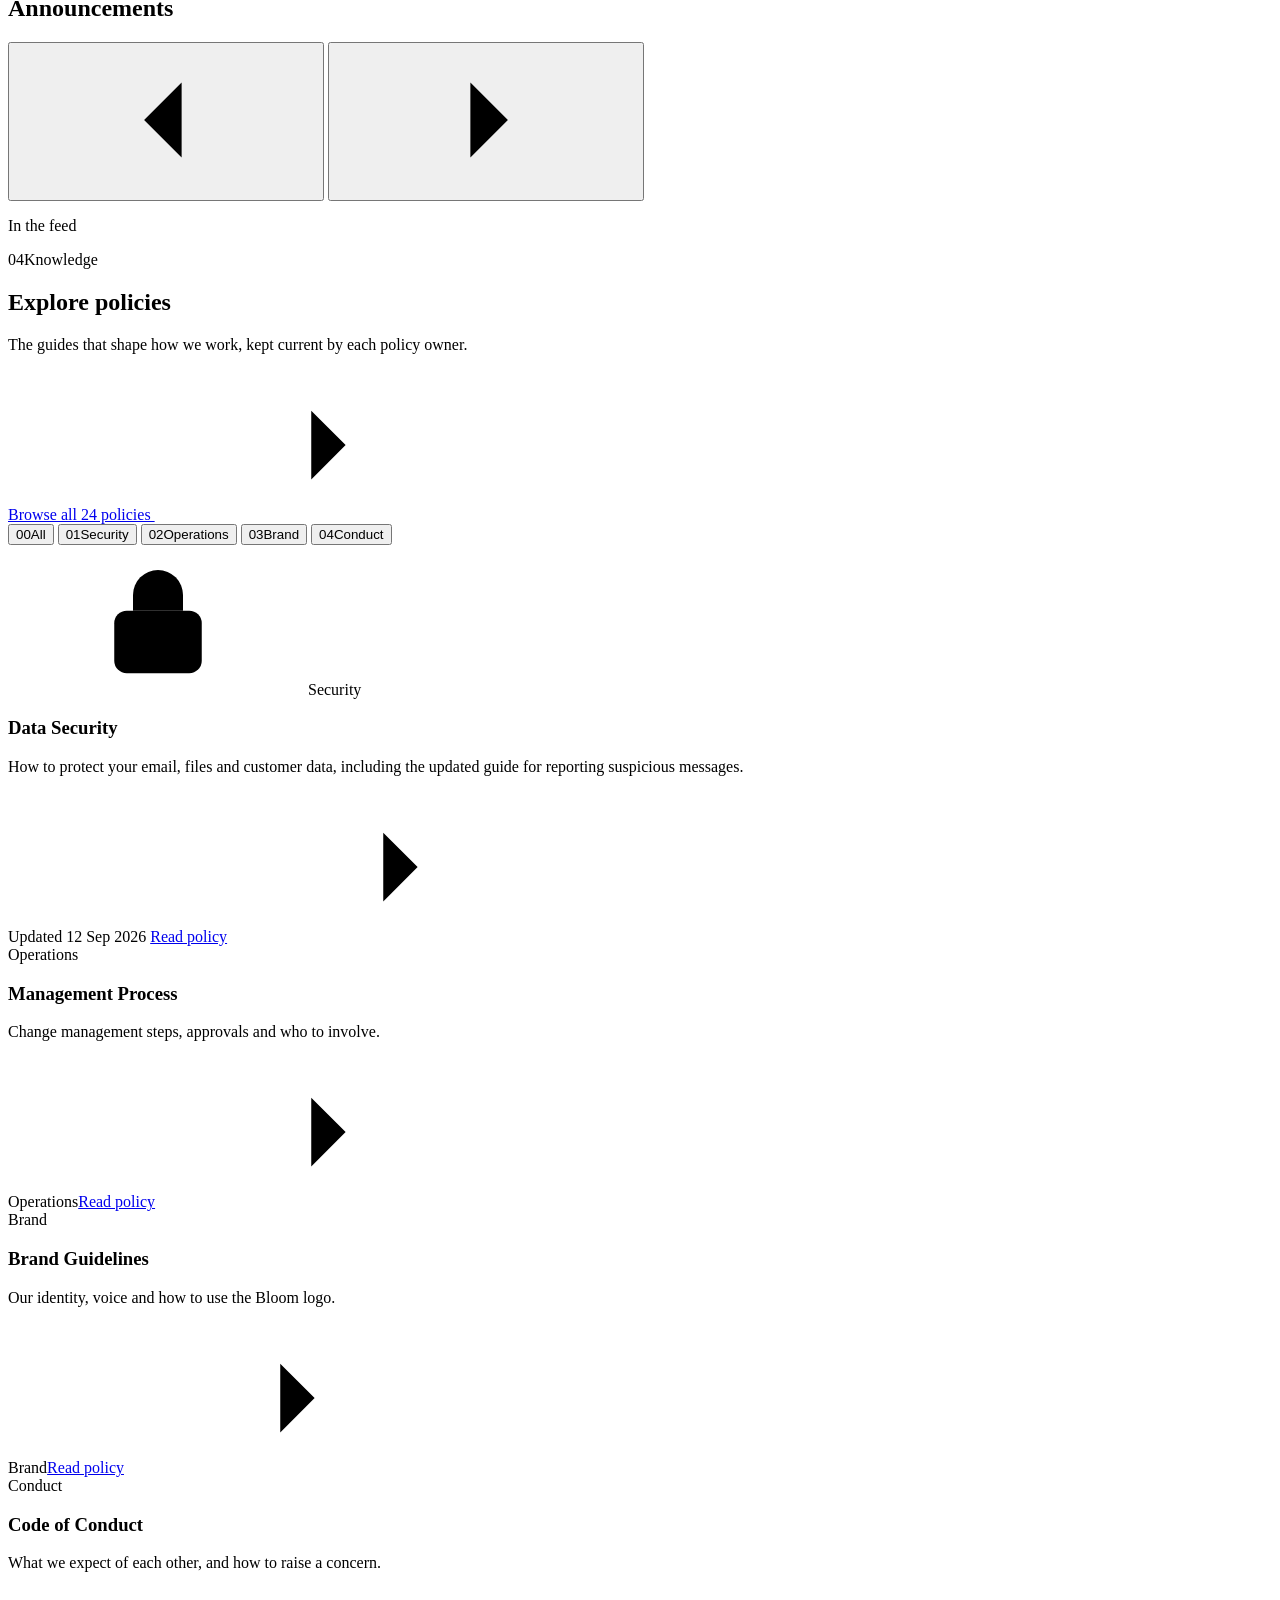
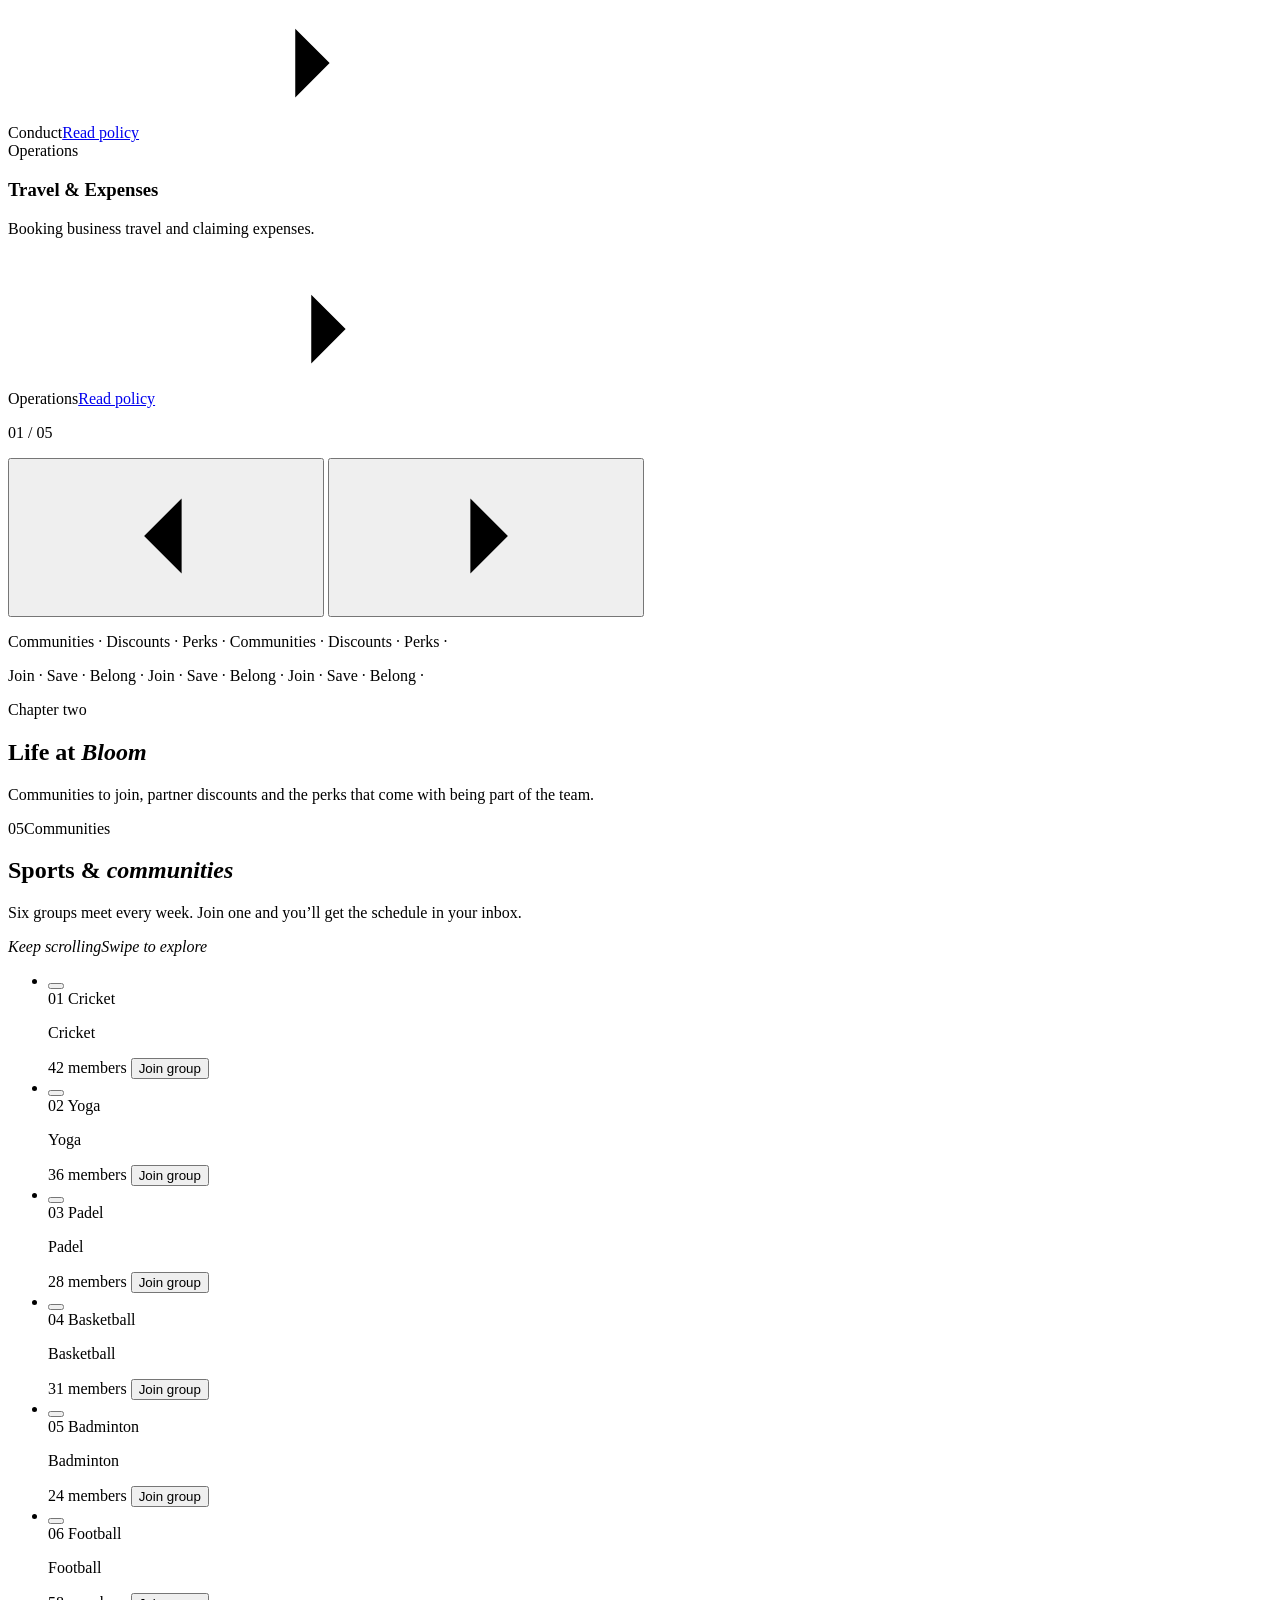
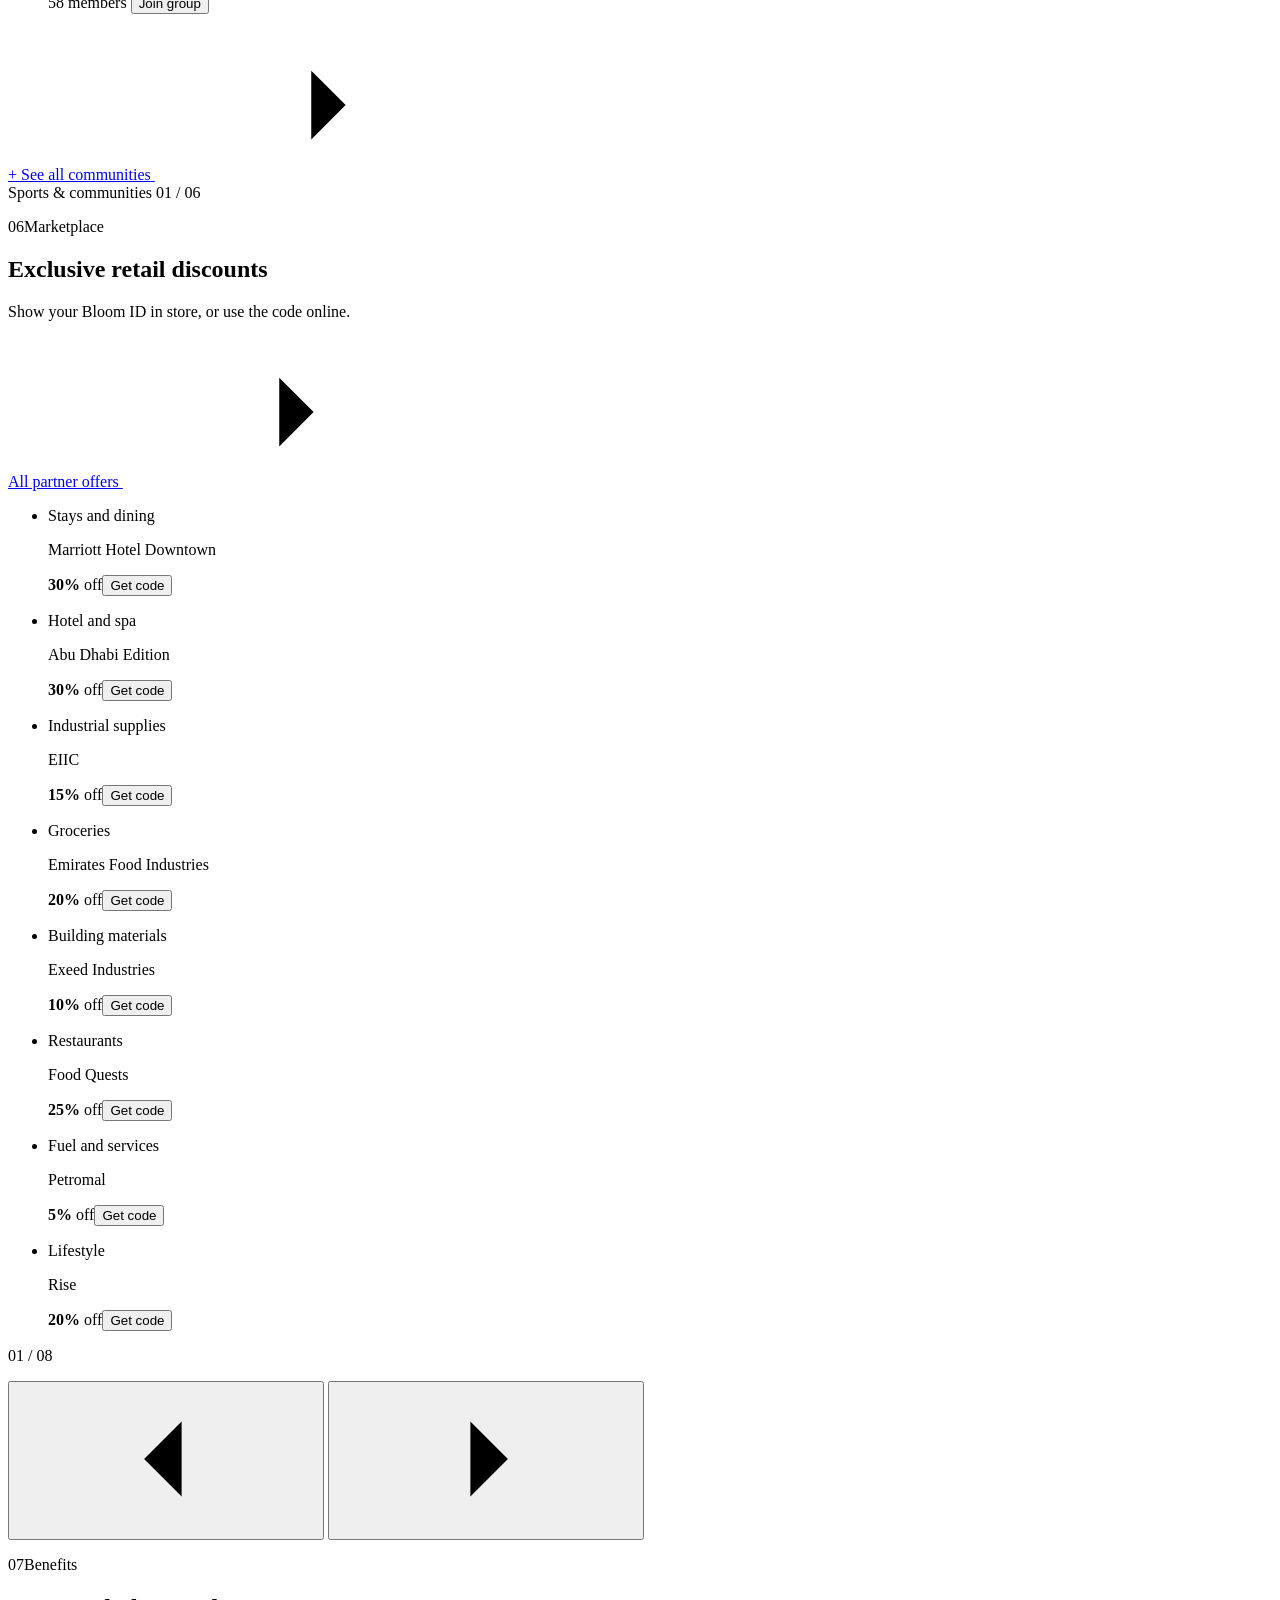
==== commit 7de57ff8: "Menu: Contact IT Support with an email-and-message request form Co-Authored-By: Claude Sonnet 5.5 <n" ====
--- a/src/index.html
+++ b/src/index.html
@@ -61,6 +61,7 @@
       <symbol id="i-moon" viewBox="0 0 24 24"><path d="M20.5 14.5A8.5 8.5 0 1 1 9.5 3.5a7 7 0 0 0 11 11Z"/></symbol>
       <symbol id="i-upload" viewBox="0 0 24 24"><path d="M12 15.5V4.5M7.5 9 12 4.5 16.5 9"/><path d="M4.5 15v3a1.5 1.5 0 0 0 1.5 1.5h12a1.5 1.5 0 0 0 1.5-1.5v-3"/></symbol>
       <symbol id="i-mail" viewBox="0 0 24 24"><rect x="3.5" y="5.5" width="17" height="13" rx="3"/><path d="m5 8.5 7 5 7-5"/></symbol>
+      <symbol id="i-headset" viewBox="0 0 24 24"><path d="M4.5 14v-2a7.5 7.5 0 0 1 15 0v2"/><rect x="3.5" y="13" width="4" height="6" rx="2"/><rect x="16.5" y="13" width="4" height="6" rx="2"/><path d="M18.5 19c0 1.4-1.6 2-3.5 2h-1.5"/></symbol>
       <symbol id="i-x" viewBox="0 0 24 24"><path d="m6 6 12 12M18 6 6 18"/></symbol>
       <symbol id="i-clock" viewBox="0 0 24 24"><circle cx="12" cy="12" r="8.5"/><path d="M12 7.5V12l3 2"/></symbol>
       <symbol id="i-check" viewBox="0 0 24 24"><path d="m5 12.5 4.5 4.5L19 7.5"/></symbol>
@@ -239,6 +240,7 @@
           <li><button class="mo__util" type="button" data-drawer="profile"><svg class="ico"><use href="#i-user"/></svg>My profile</button></li>
           <li><a class="mo__util" href="#announcements"><svg class="ico"><use href="#i-megaphone"/></svg>Announcements</a></li>
           <li><a class="mo__util" href="#people"><svg class="ico"><use href="#i-users"/></svg>New joiners</a></li>
+          <li><button class="mo__util" type="button" data-drawer="itsupport"><svg class="ico"><use href="#i-headset"/></svg>Contact IT Support</button></li>
           <li><button class="mo__util" type="button" data-drawer="support"><svg class="ico"><use href="#i-help"/></svg>Help &amp; support</button></li>
         </ul>
 
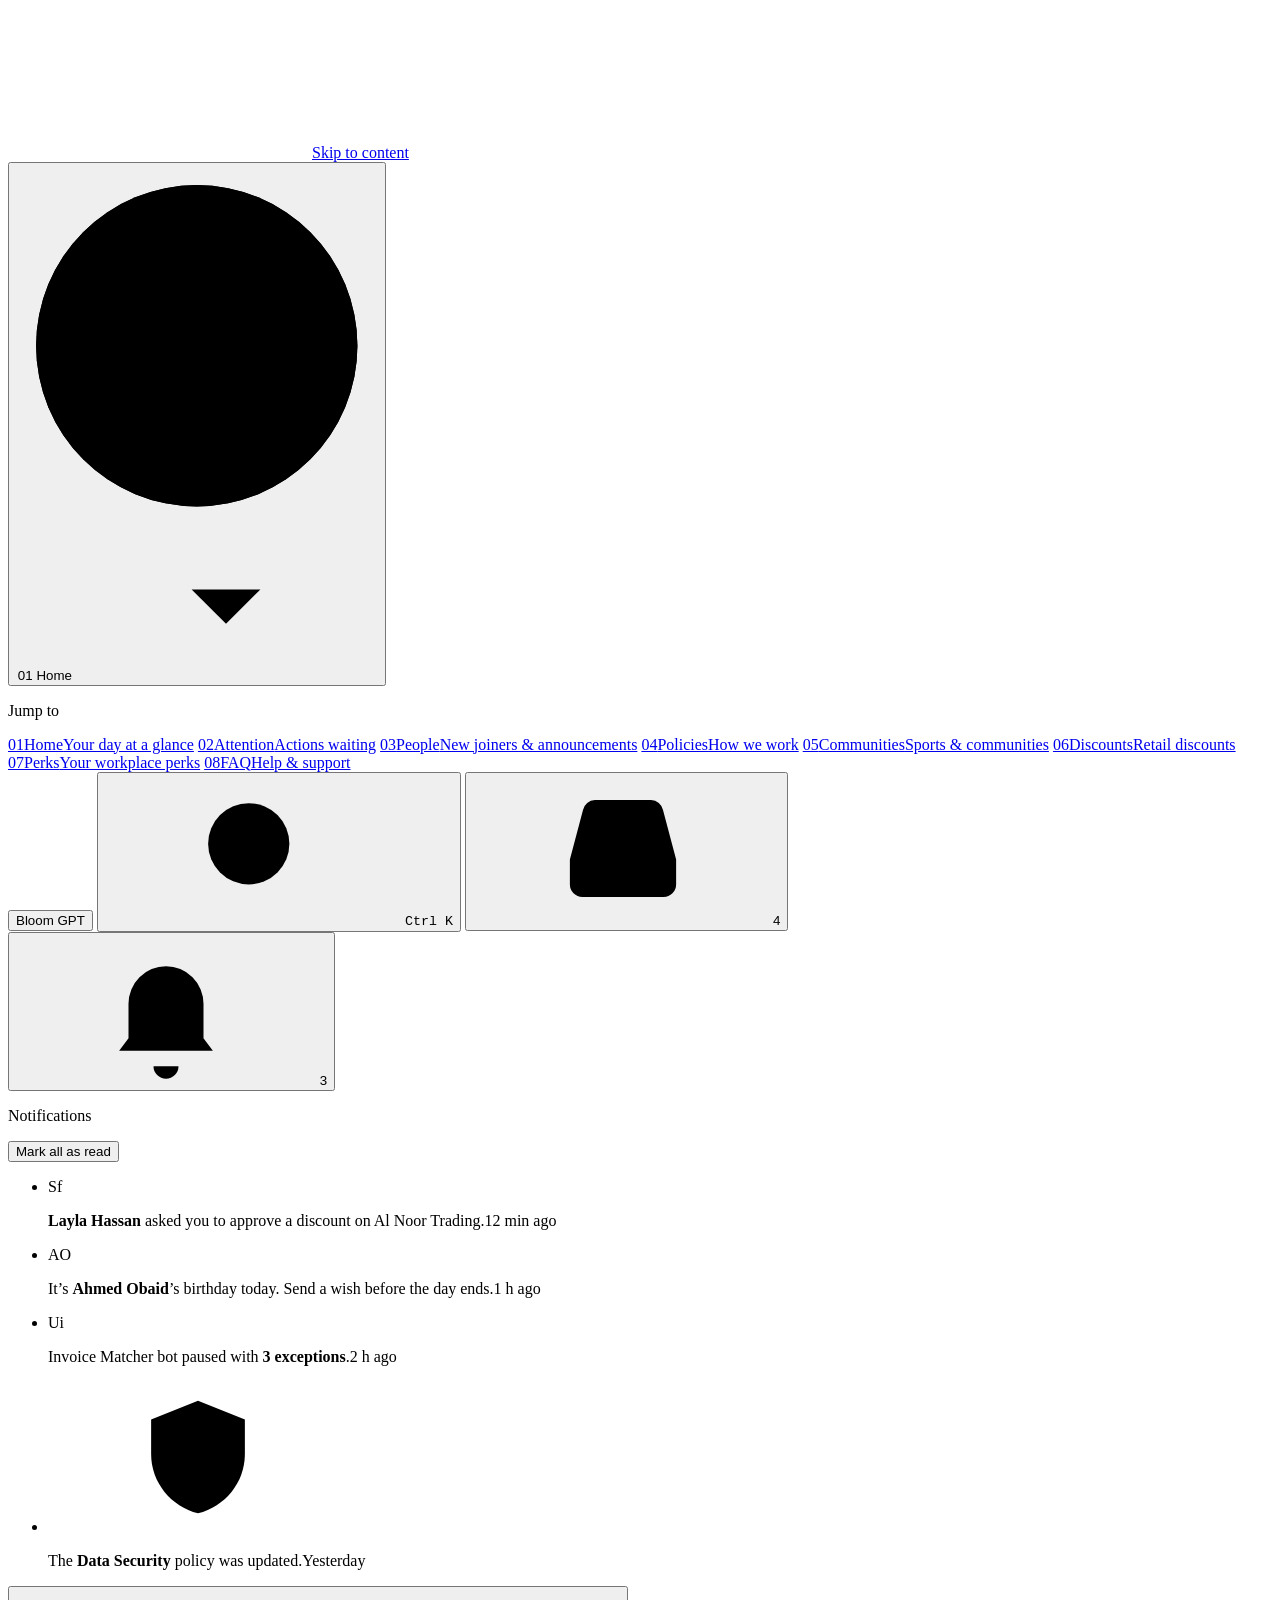
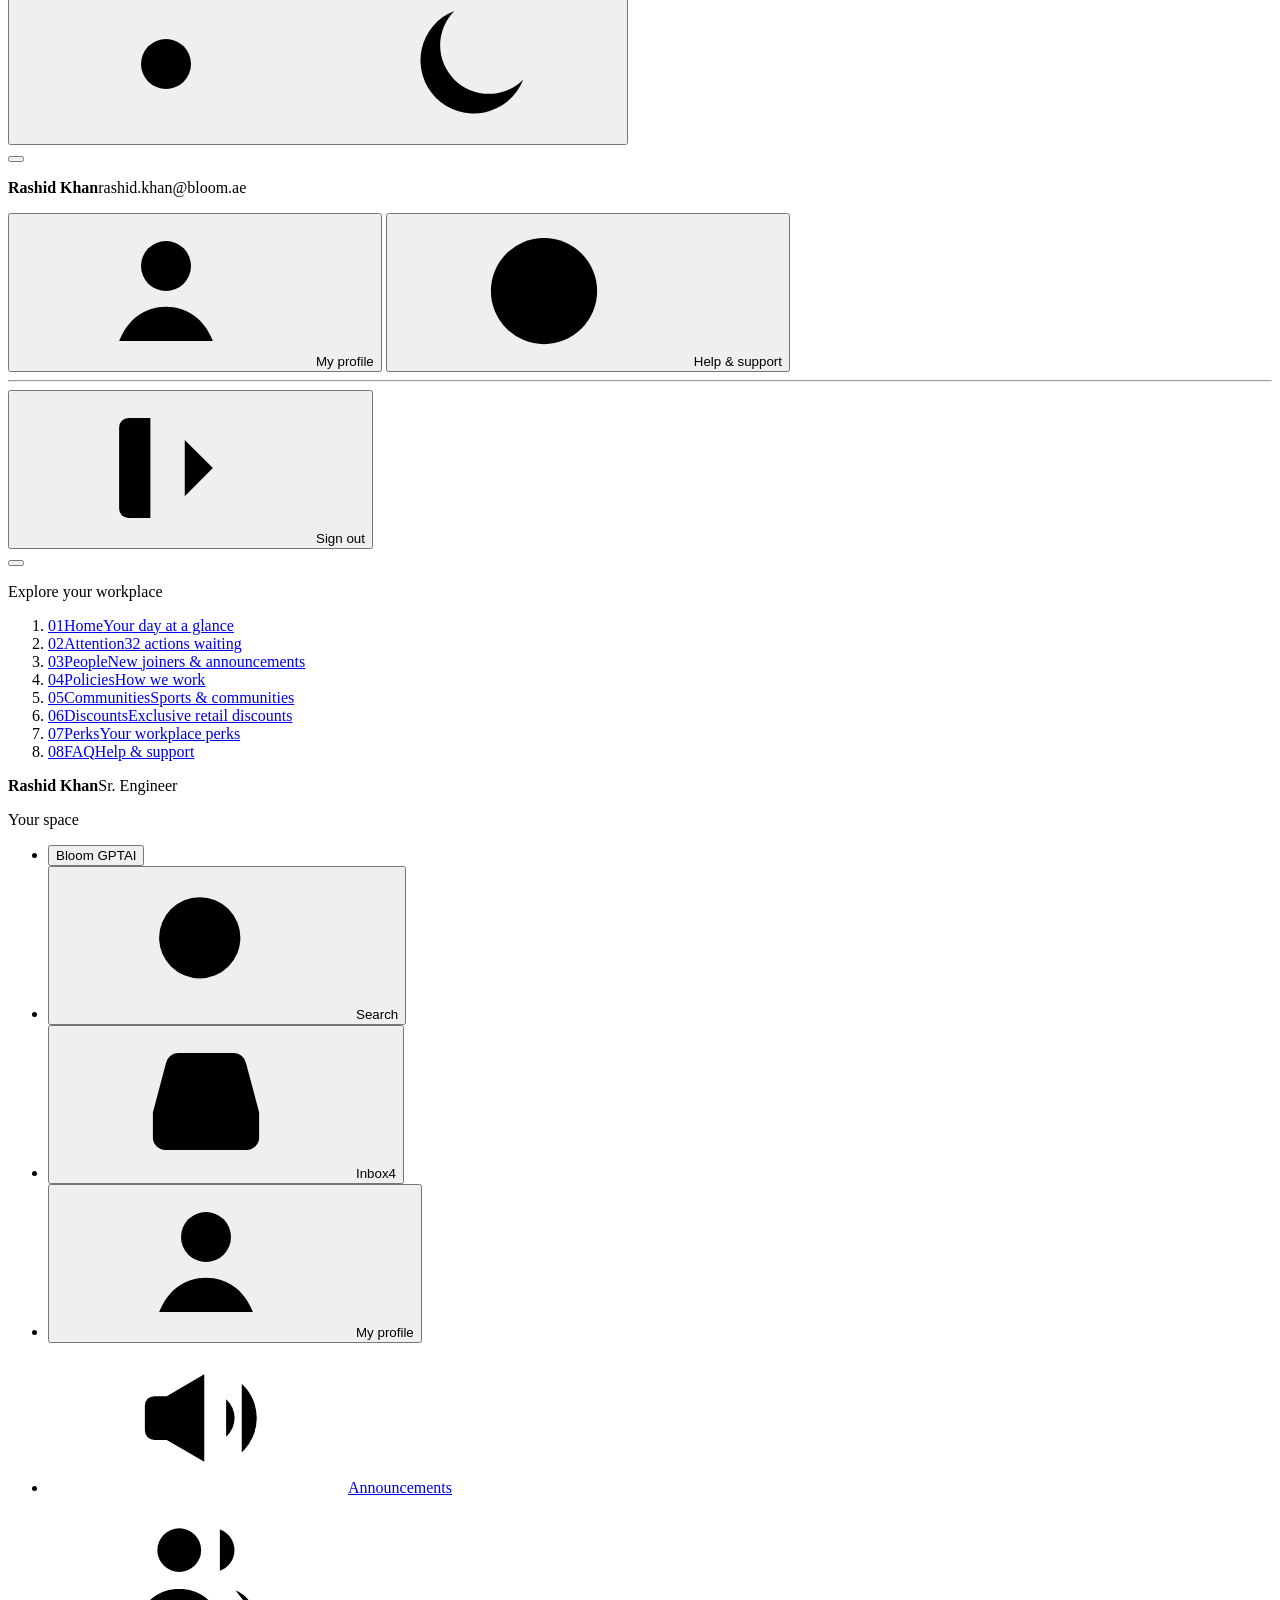
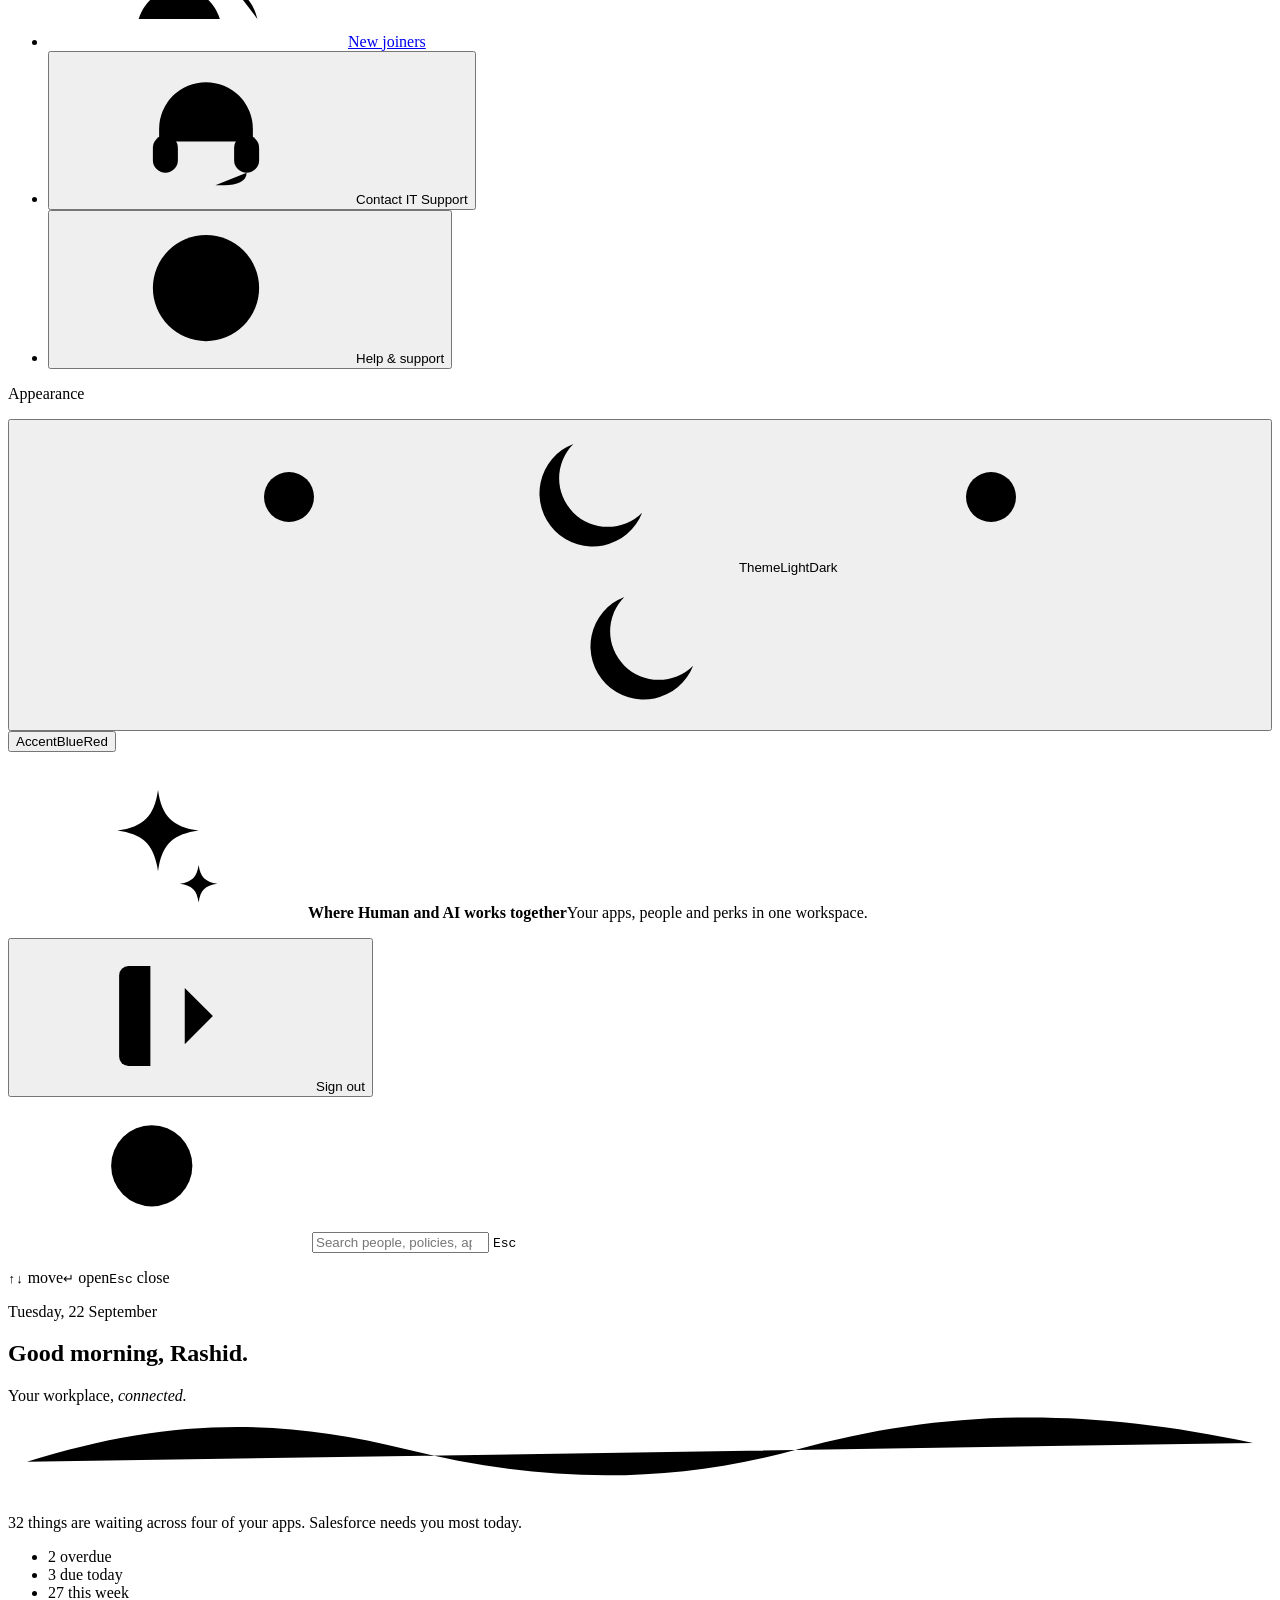
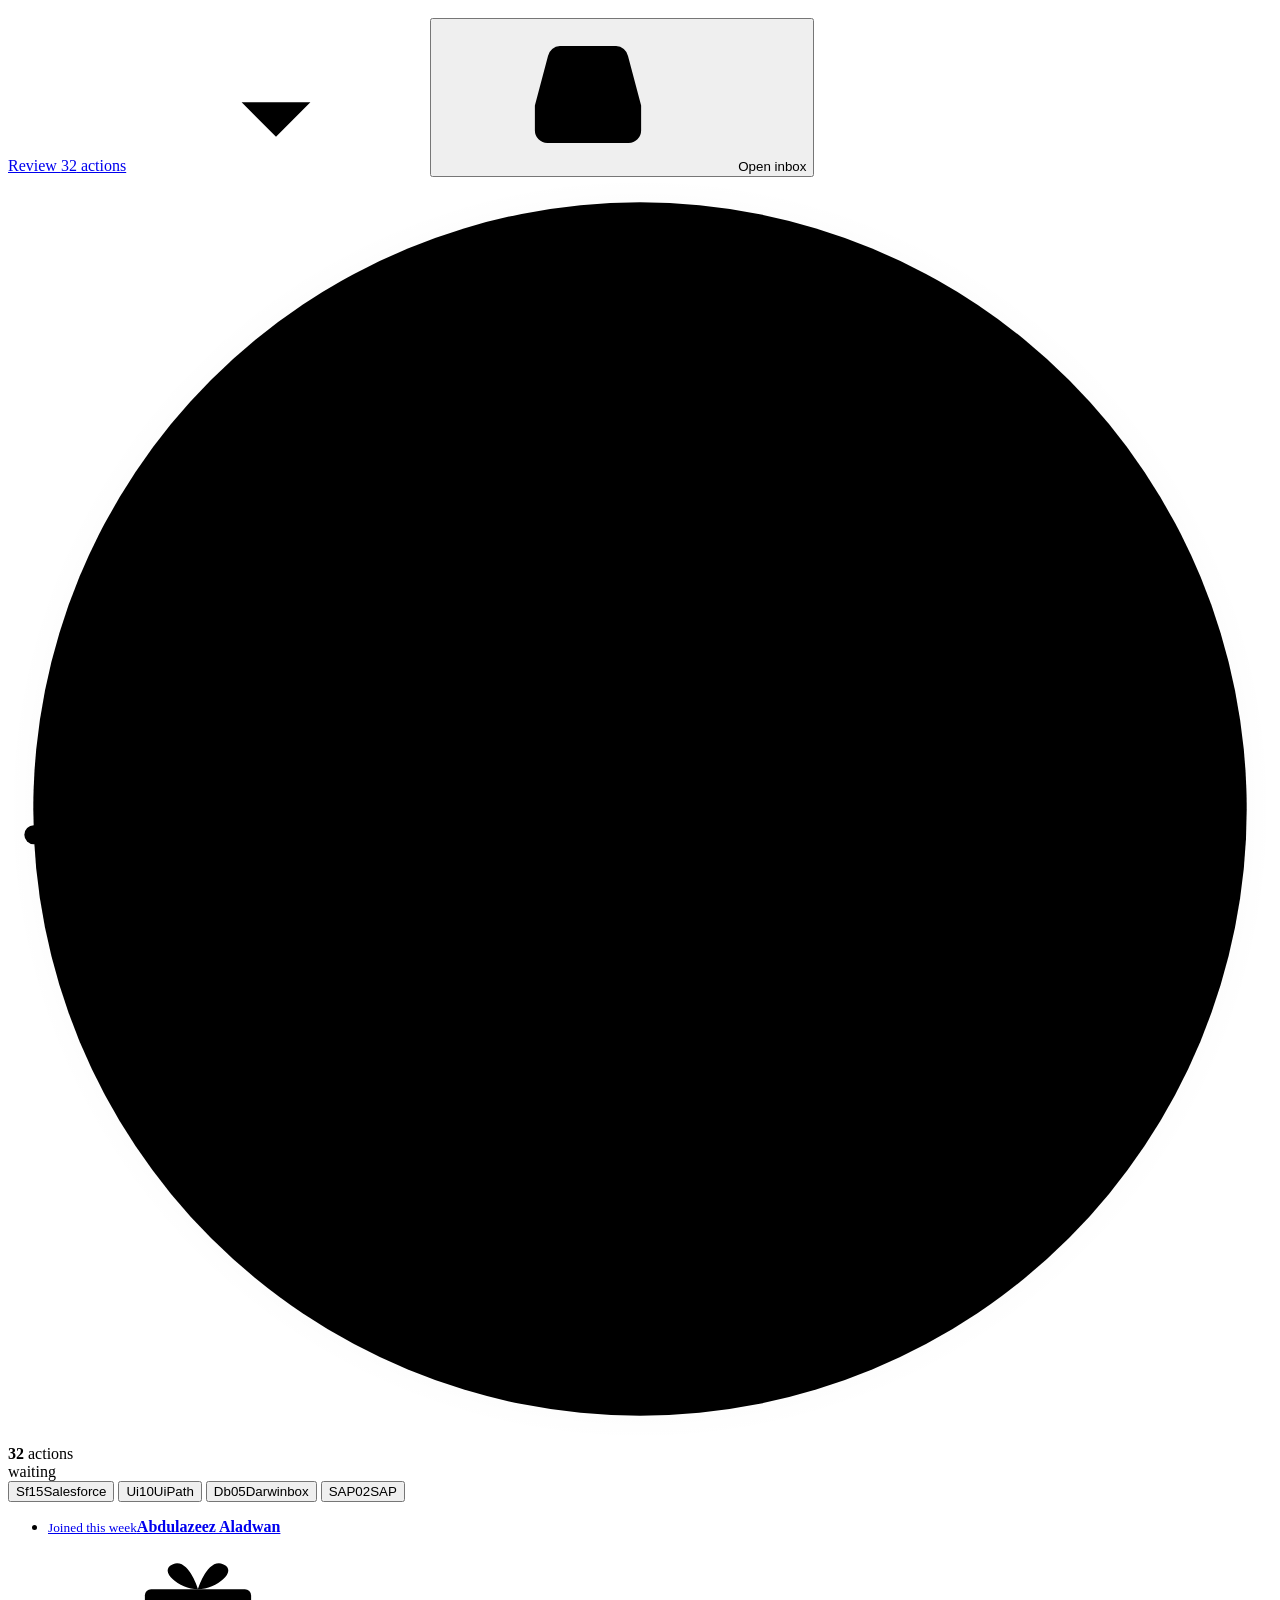
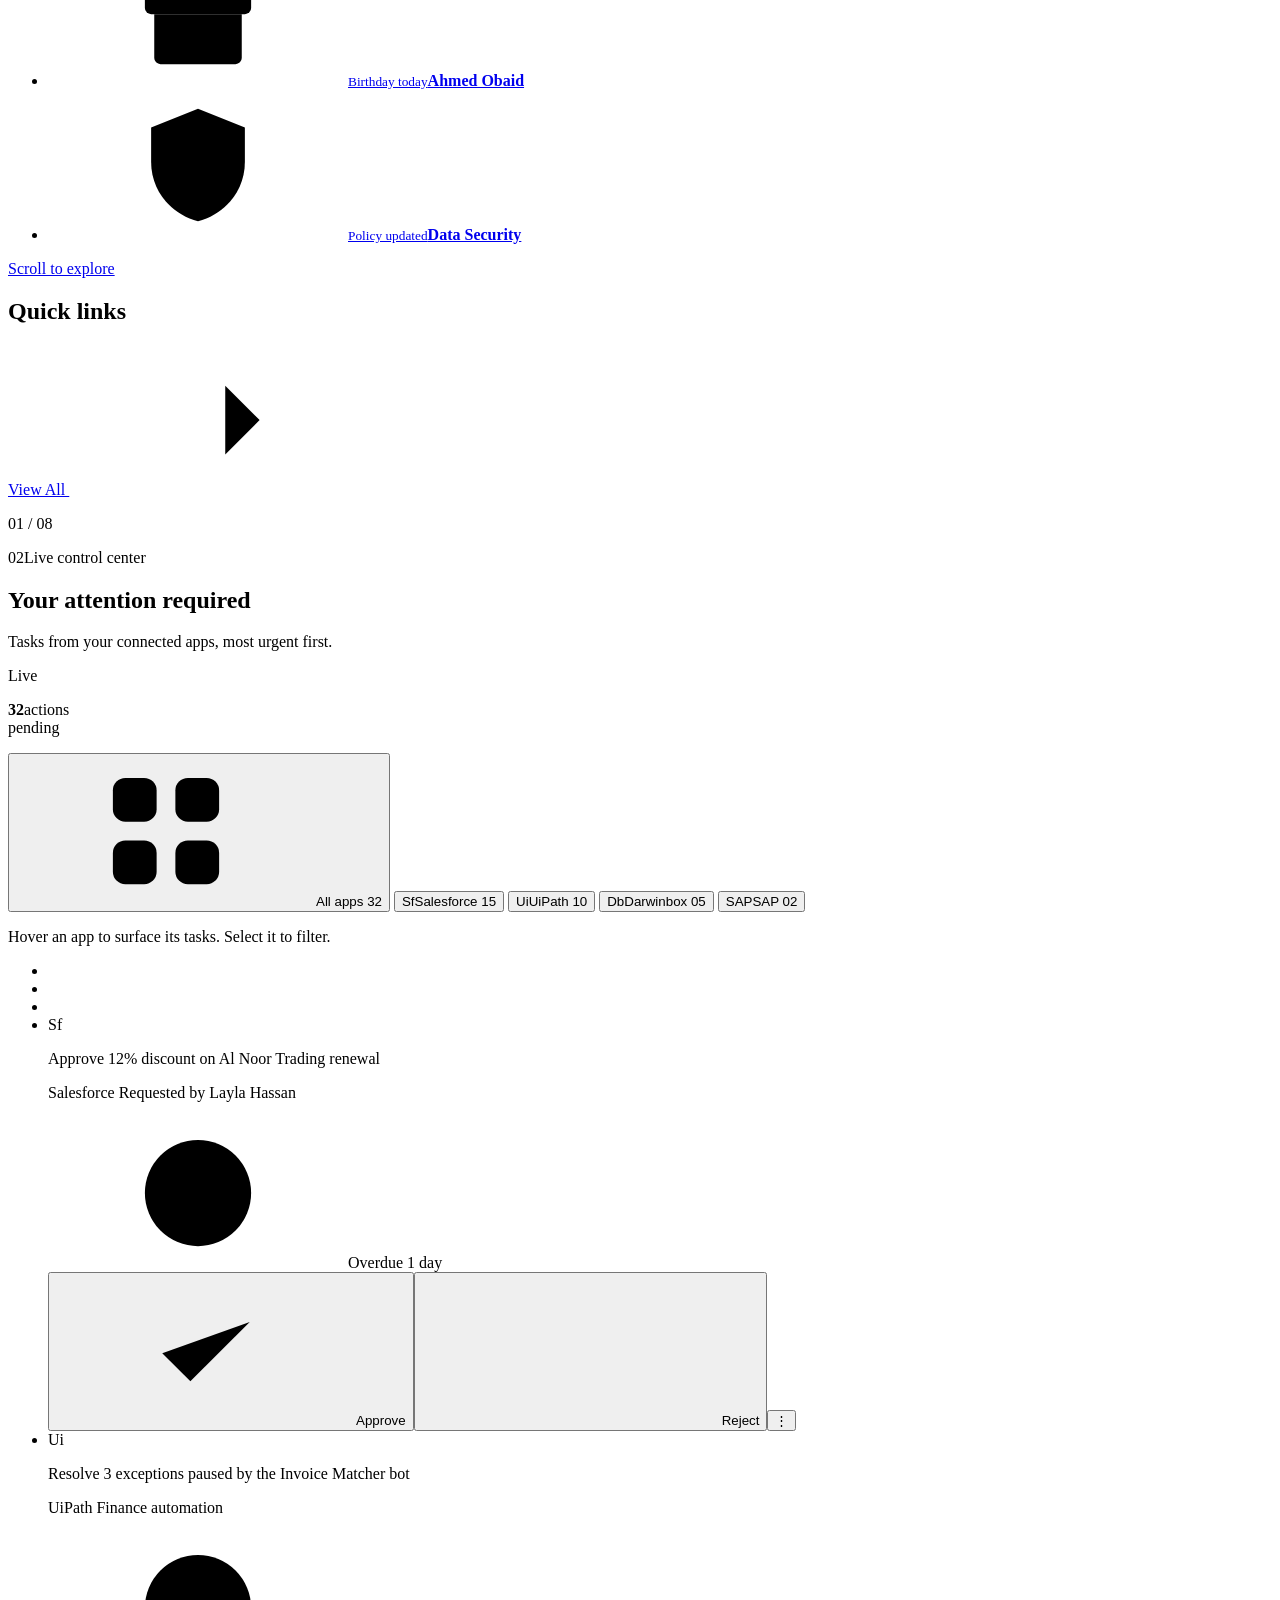
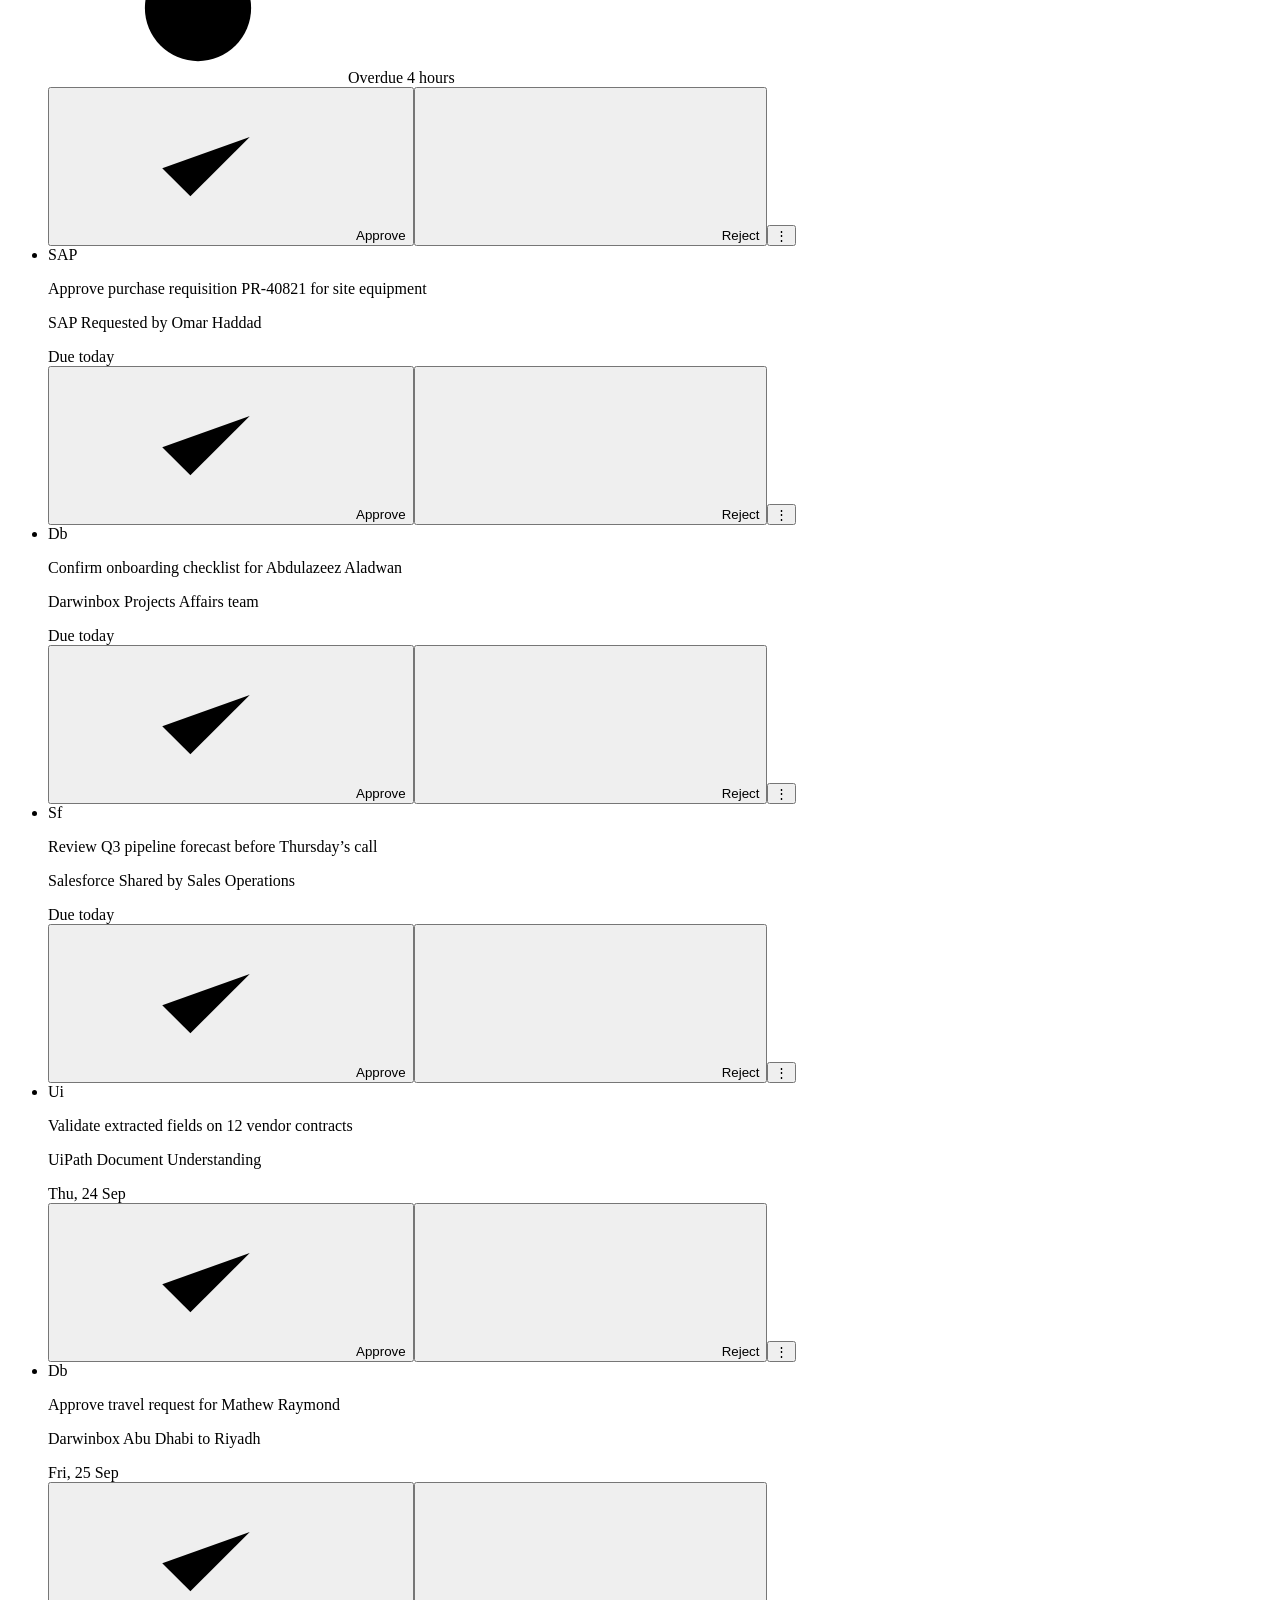
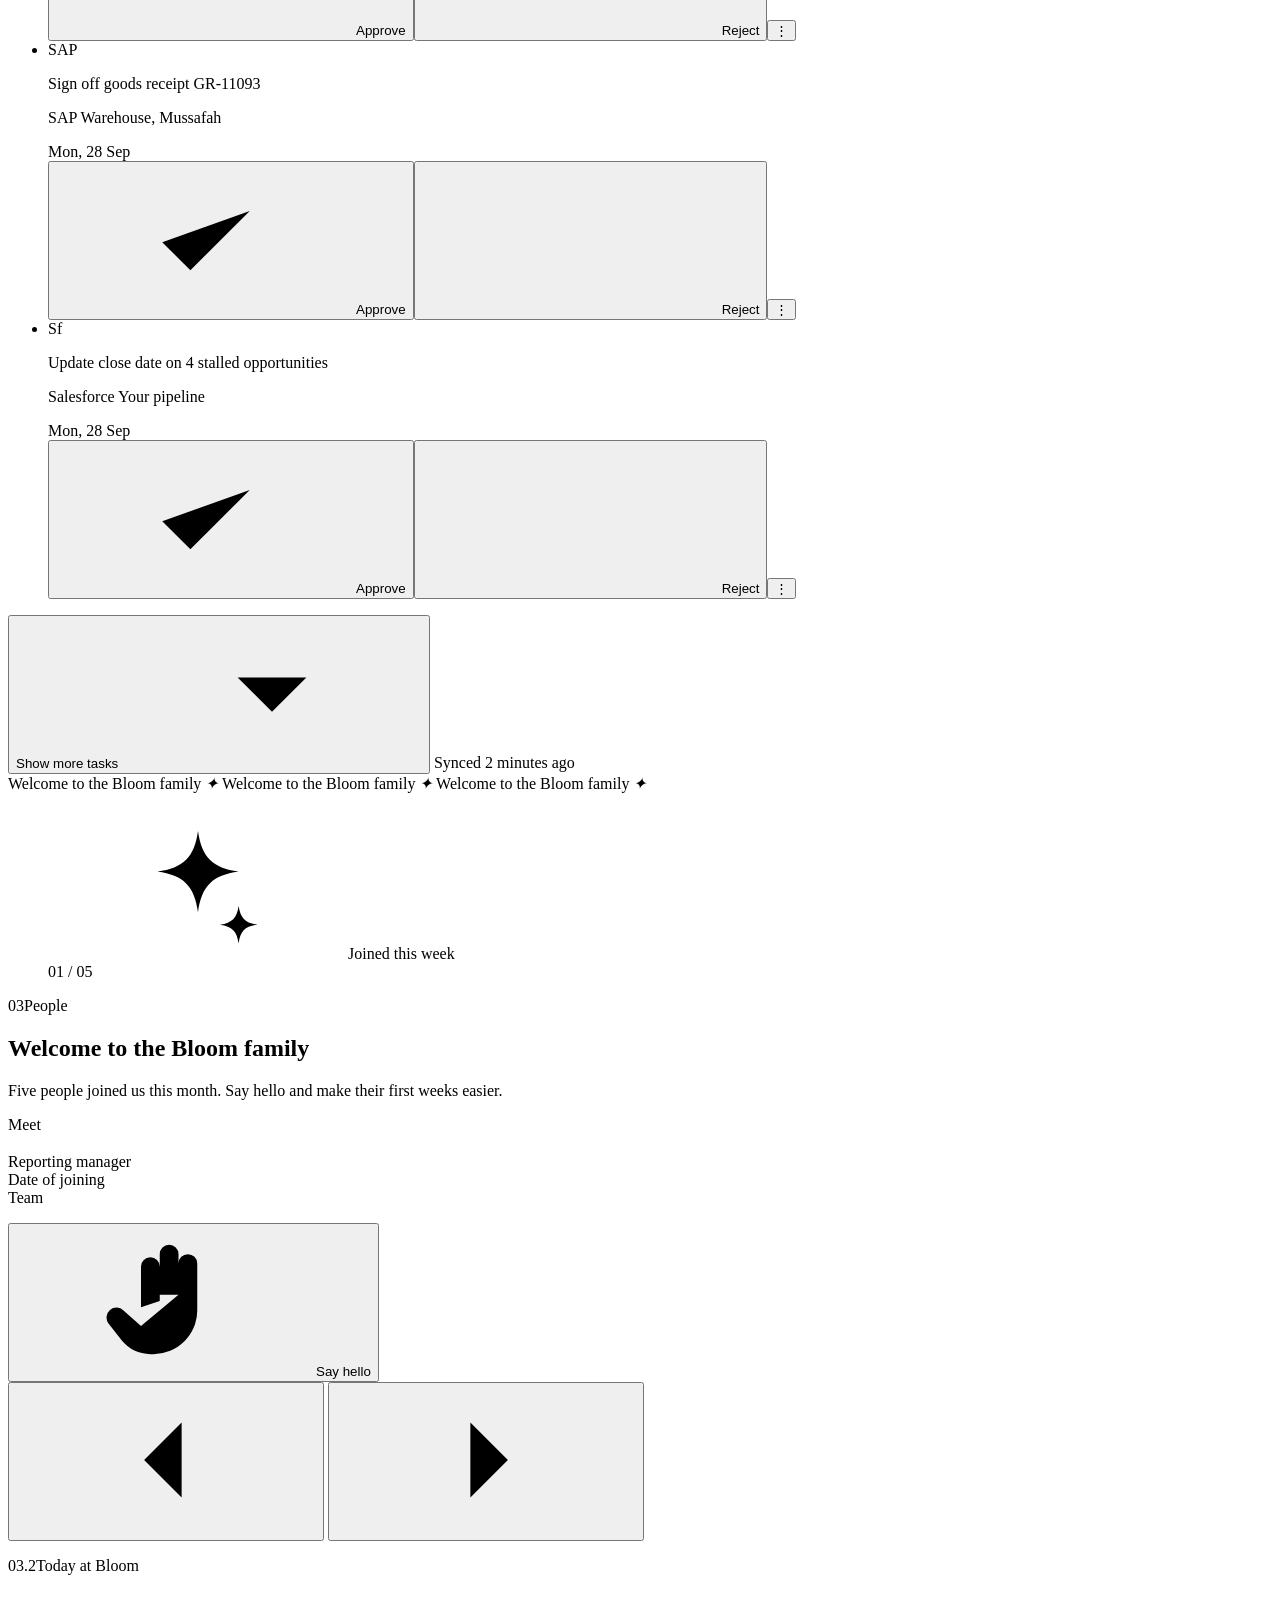
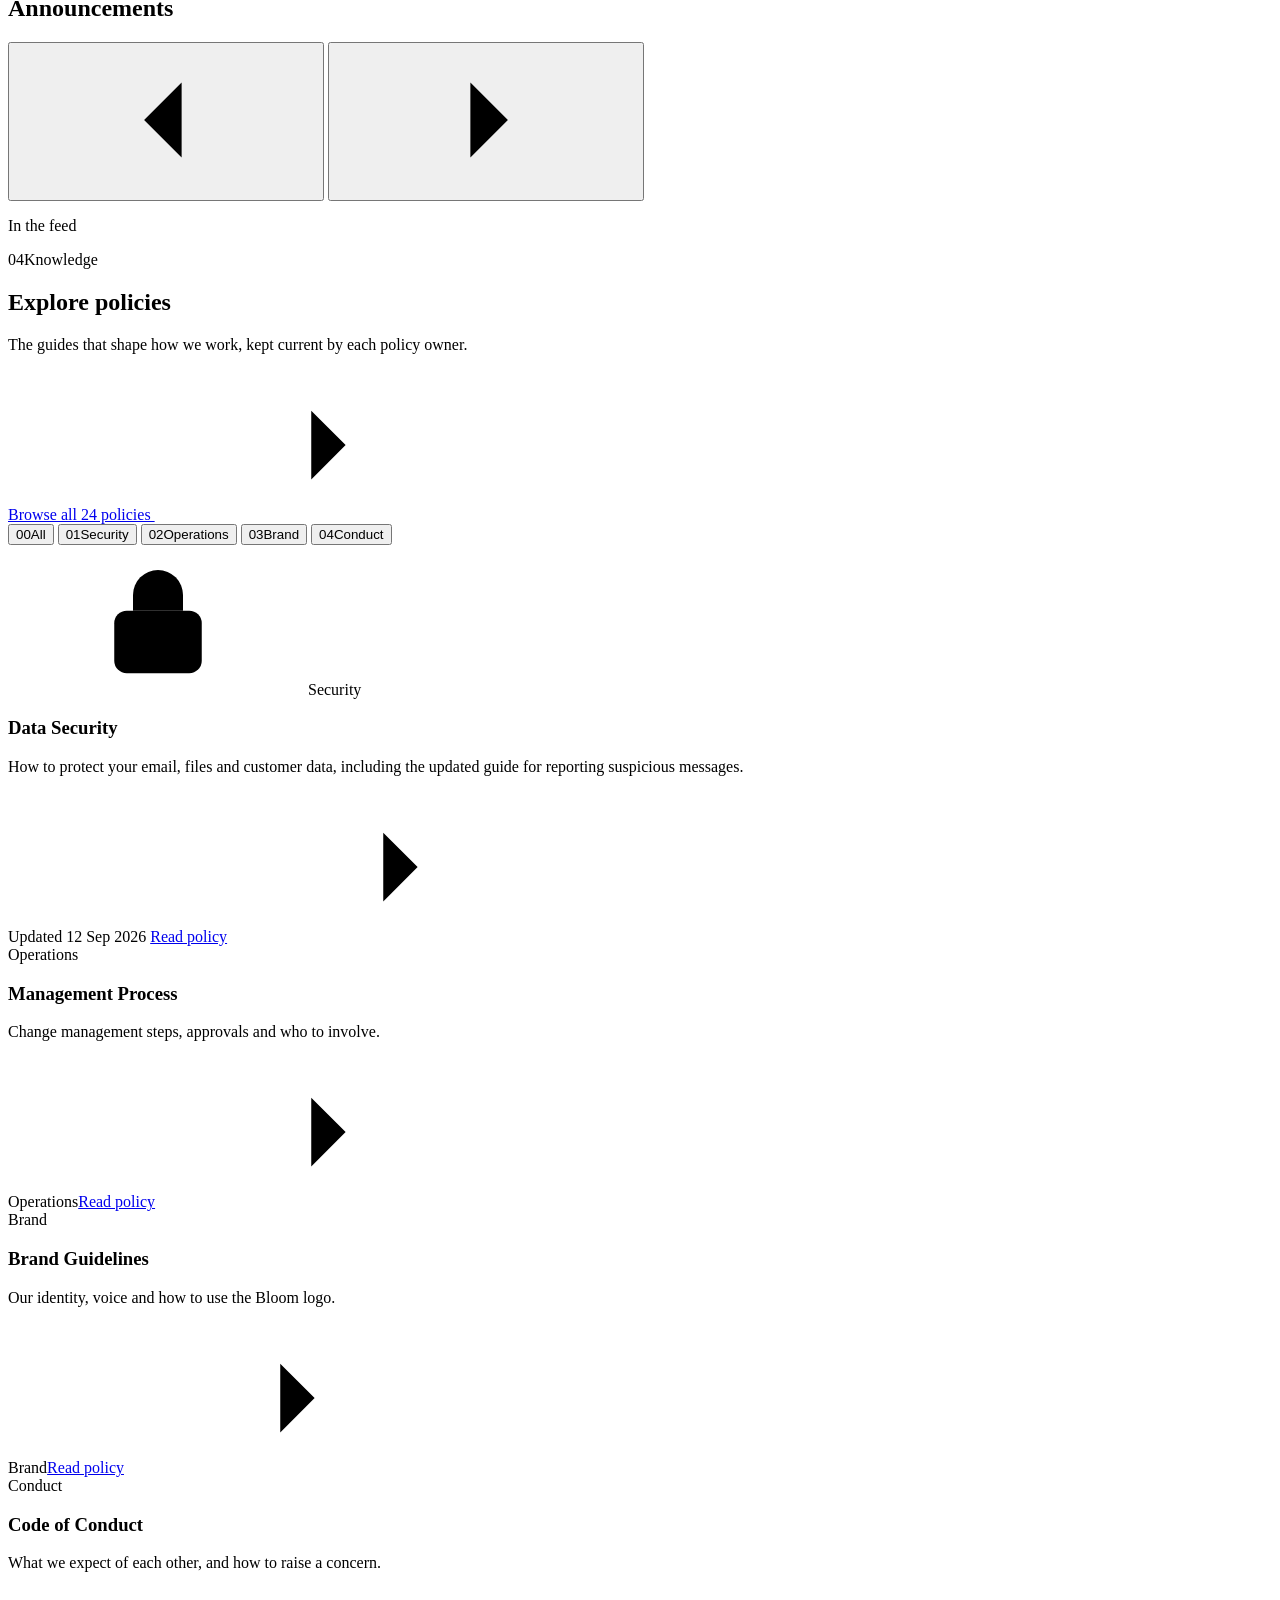
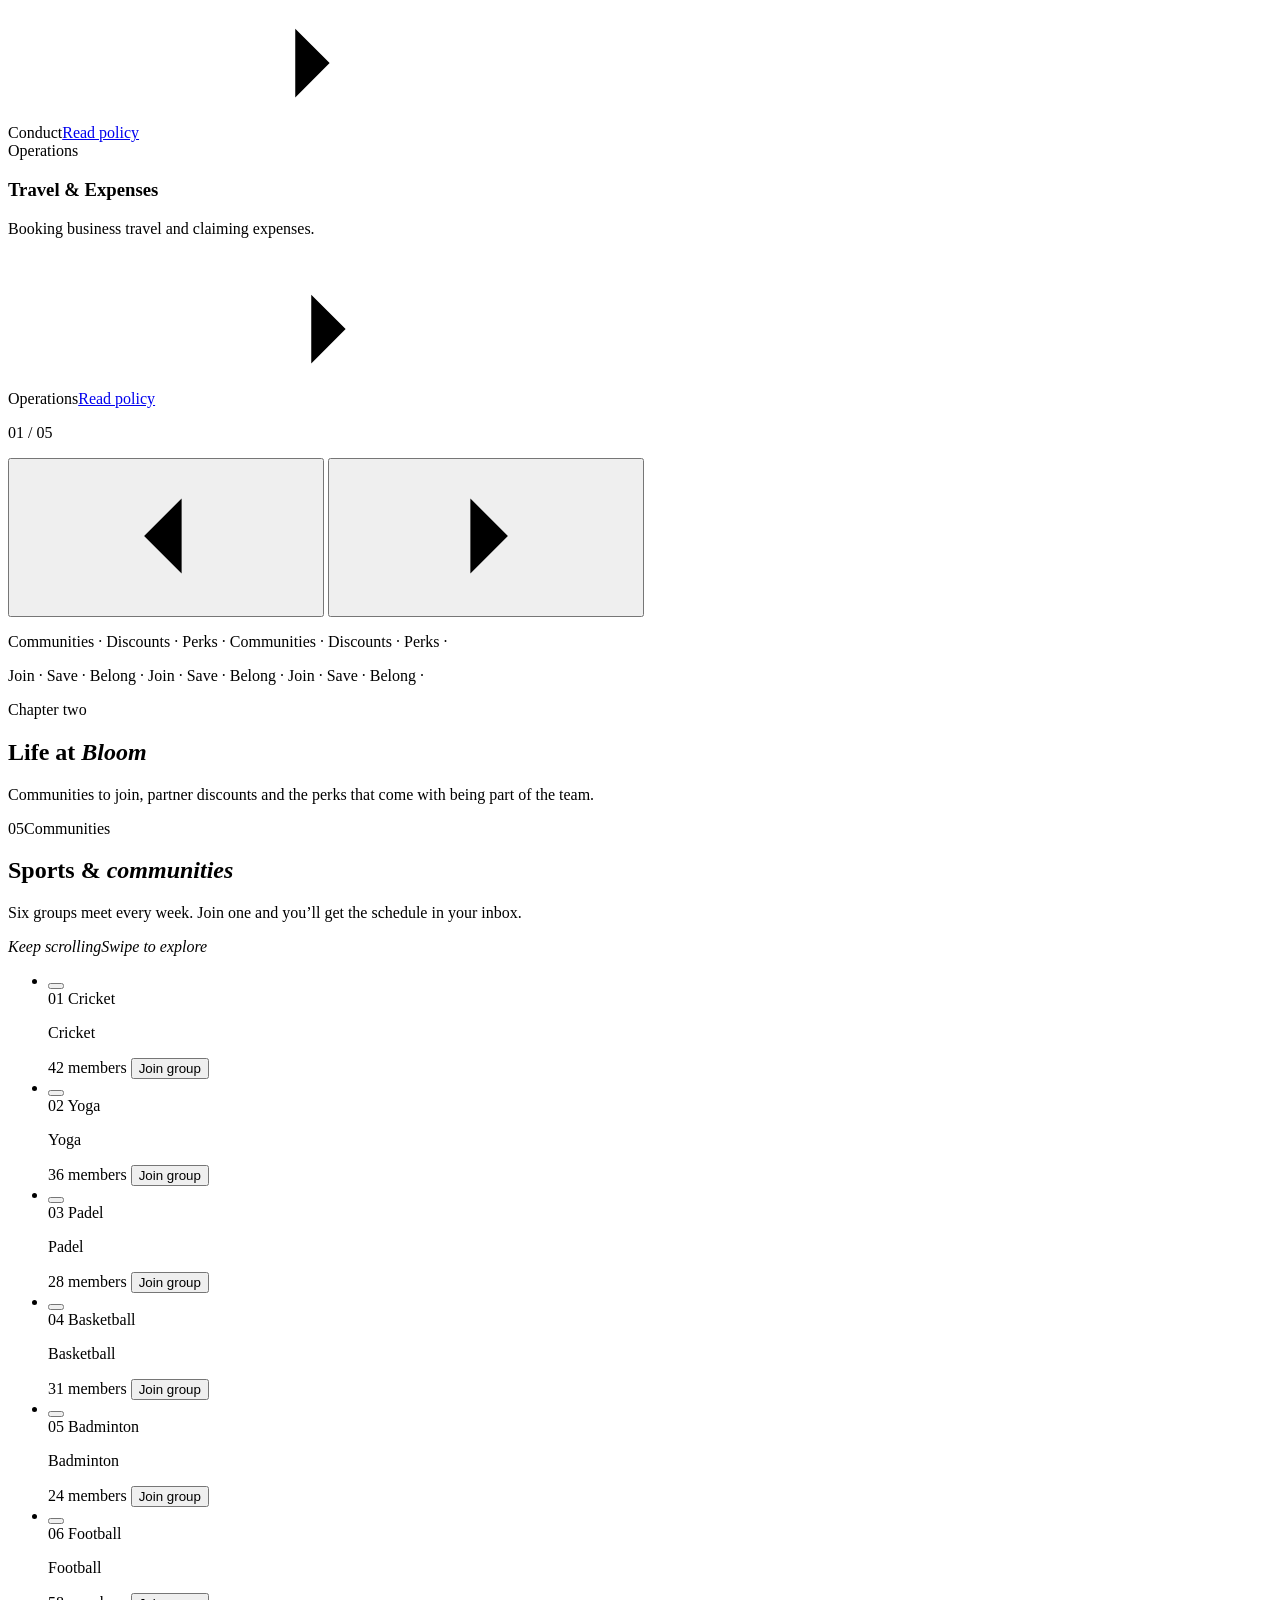
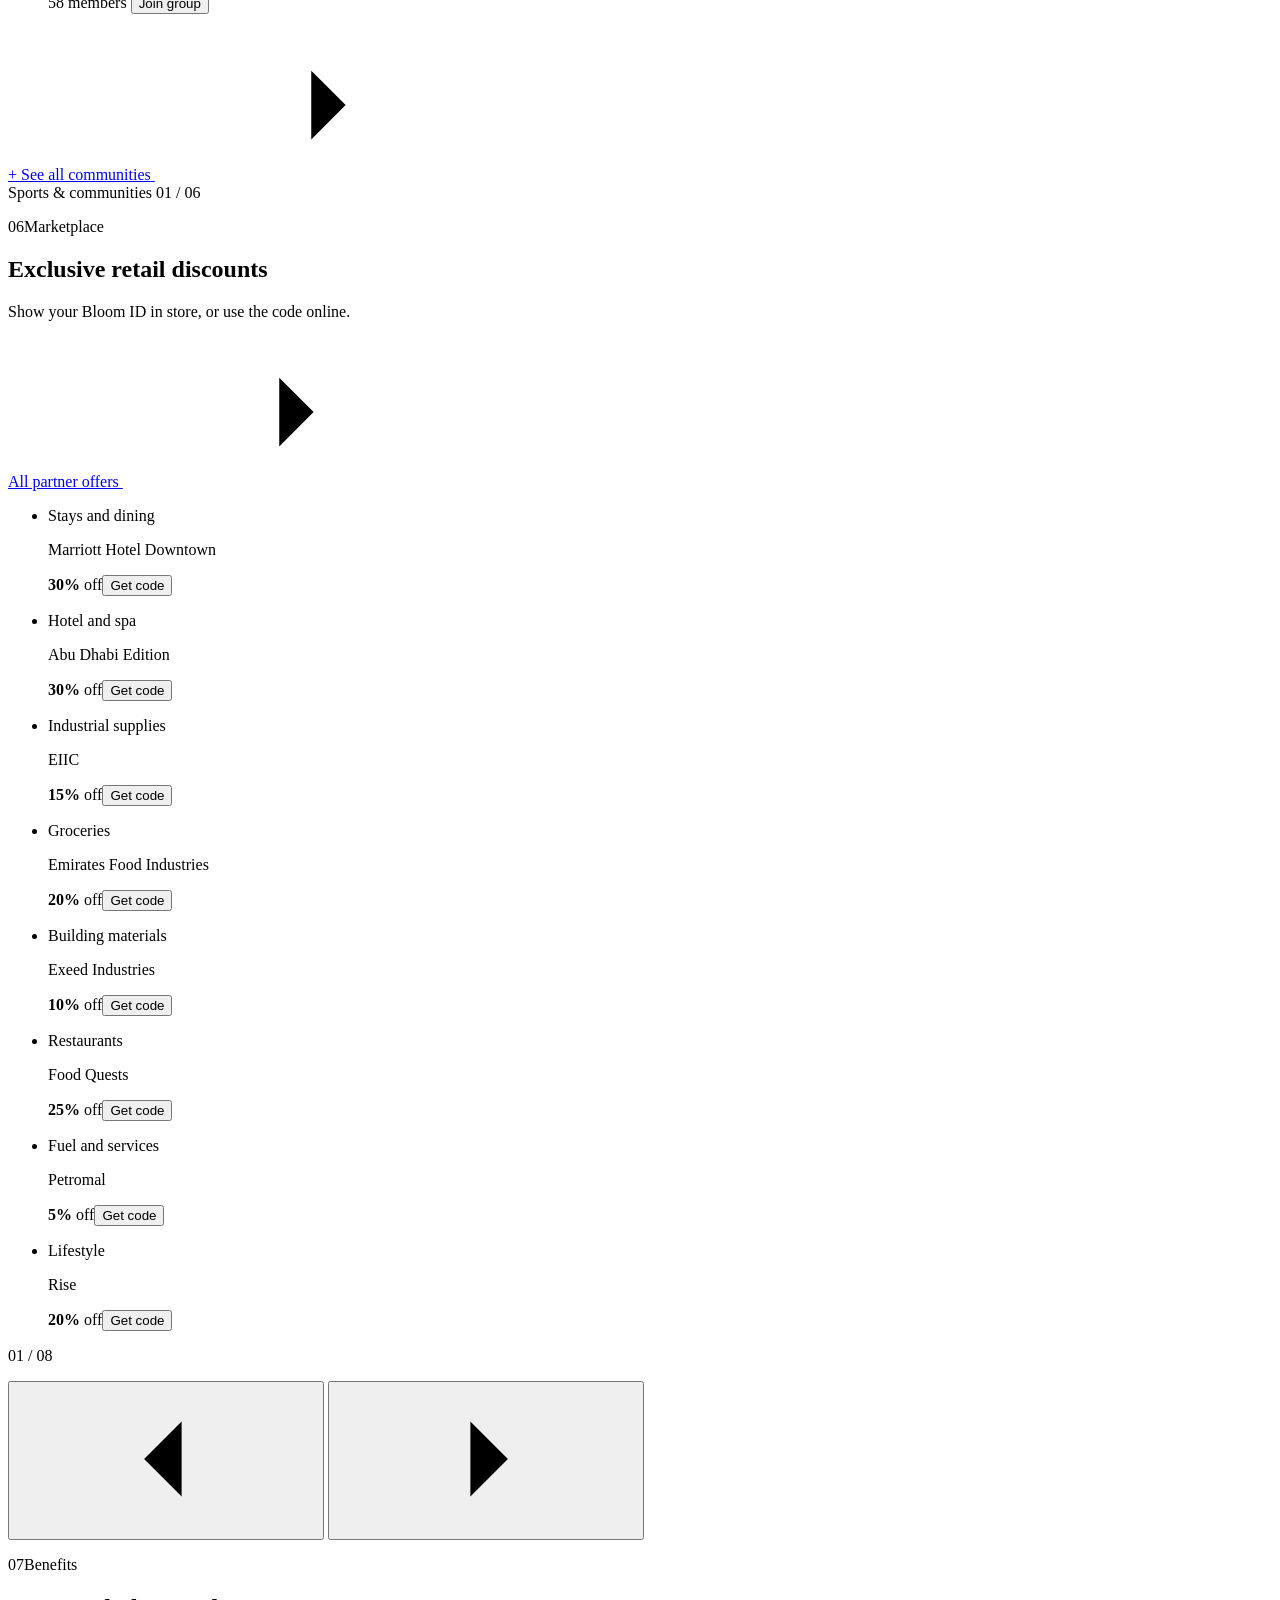
==== commit 65c859fd: "Inbox and request flow: confirm, reject with reason, RFI, forward, bulk approve, new-request picker " ====
--- a/src/index.html
+++ b/src/index.html
@@ -62,6 +62,8 @@
       <symbol id="i-upload" viewBox="0 0 24 24"><path d="M12 15.5V4.5M7.5 9 12 4.5 16.5 9"/><path d="M4.5 15v3a1.5 1.5 0 0 0 1.5 1.5h12a1.5 1.5 0 0 0 1.5-1.5v-3"/></symbol>
       <symbol id="i-mail" viewBox="0 0 24 24"><rect x="3.5" y="5.5" width="17" height="13" rx="3"/><path d="m5 8.5 7 5 7-5"/></symbol>
       <symbol id="i-headset" viewBox="0 0 24 24"><path d="M4.5 14v-2a7.5 7.5 0 0 1 15 0v2"/><rect x="3.5" y="13" width="4" height="6" rx="2"/><rect x="16.5" y="13" width="4" height="6" rx="2"/><path d="M18.5 19c0 1.4-1.6 2-3.5 2h-1.5"/></symbol>
+      <symbol id="i-info" viewBox="0 0 24 24"><circle cx="12" cy="12" r="8.5"/><path d="M12 11v5M12 8h.01"/></symbol>
+      <symbol id="i-forward" viewBox="0 0 24 24"><path d="m14 5.5 5.5 5.5L14 16.5"/><path d="M19 11H9a4.5 4.5 0 0 0-4.5 4.5V19"/></symbol>
       <symbol id="i-x" viewBox="0 0 24 24"><path d="m6 6 12 12M18 6 6 18"/></symbol>
       <symbol id="i-clock" viewBox="0 0 24 24"><circle cx="12" cy="12" r="8.5"/><path d="M12 7.5V12l3 2"/></symbol>
       <symbol id="i-check" viewBox="0 0 24 24"><path d="m5 12.5 4.5 4.5L19 7.5"/></symbol>
@@ -418,55 +420,55 @@
               <li class="task task--skeleton" aria-hidden="true"><span class="sk sk--mark"></span><span class="sk-stack"><span class="sk sk--line"></span><span class="sk sk--short"></span></span><span class="sk sk--pill"></span></li>
               <li class="task task--skeleton" aria-hidden="true"><span class="sk sk--mark"></span><span class="sk-stack"><span class="sk sk--line"></span><span class="sk sk--short"></span></span><span class="sk sk--pill"></span></li>
 
-              <li class="task" data-source="salesforce">
+              <li class="task" data-source="salesforce" data-rtype="Discount approval">
                 <span class="app-mark app-mark--sf">Sf</span>
                 <div class="task__body"><p class="task__title">Approve 12% discount on Al Noor Trading renewal</p><p class="task__meta">Salesforce <span>Requested by Layla Hassan</span></p></div>
                 <span class="due due--overdue"><svg class="ico ico--xs"><use href="#i-clock"/></svg>Overdue 1 day</span>
                 <div class="task__actions"><button class="task__approve" type="button" data-approve><svg class="ico ico--xs"><use href="#i-check"/></svg>Approve</button><button class="task__reject" type="button" data-reject><svg class="ico ico--xs"><use href="#i-x"/></svg>Reject</button><button class="task__more" type="button" data-task aria-label="More options">&#8942;</button></div>
               </li>
-              <li class="task" data-source="uipath">
+              <li class="task" data-source="uipath" data-rtype="Exception review">
                 <span class="app-mark app-mark--ui">Ui</span>
                 <div class="task__body"><p class="task__title">Resolve 3 exceptions paused by the Invoice Matcher bot</p><p class="task__meta">UiPath <span>Finance automation</span></p></div>
                 <span class="due due--overdue"><svg class="ico ico--xs"><use href="#i-clock"/></svg>Overdue 4 hours</span>
                 <div class="task__actions"><button class="task__approve" type="button" data-approve><svg class="ico ico--xs"><use href="#i-check"/></svg>Approve</button><button class="task__reject" type="button" data-reject><svg class="ico ico--xs"><use href="#i-x"/></svg>Reject</button><button class="task__more" type="button" data-task aria-label="More options">&#8942;</button></div>
               </li>
-              <li class="task" data-source="sap">
+              <li class="task" data-source="sap" data-rtype="Purchase requisition">
                 <span class="app-mark app-mark--sap">SAP</span>
                 <div class="task__body"><p class="task__title">Approve purchase requisition PR-40821 for site equipment</p><p class="task__meta">SAP <span>Requested by Omar Haddad</span></p></div>
                 <span class="due due--today">Due today</span>
                 <div class="task__actions"><button class="task__approve" type="button" data-approve><svg class="ico ico--xs"><use href="#i-check"/></svg>Approve</button><button class="task__reject" type="button" data-reject><svg class="ico ico--xs"><use href="#i-x"/></svg>Reject</button><button class="task__more" type="button" data-task aria-label="More options">&#8942;</button></div>
               </li>
-              <li class="task" data-source="darwinbox">
+              <li class="task" data-source="darwinbox" data-rtype="Onboarding checklist">
                 <span class="app-mark app-mark--db">Db</span>
                 <div class="task__body"><p class="task__title">Confirm onboarding checklist for Abdulazeez Aladwan</p><p class="task__meta">Darwinbox <span>Projects Affairs team</span></p></div>
                 <span class="due due--today">Due today</span>
                 <div class="task__actions"><button class="task__approve" type="button" data-approve><svg class="ico ico--xs"><use href="#i-check"/></svg>Approve</button><button class="task__reject" type="button" data-reject><svg class="ico ico--xs"><use href="#i-x"/></svg>Reject</button><button class="task__more" type="button" data-task aria-label="More options">&#8942;</button></div>
               </li>
-              <li class="task" data-source="salesforce">
+              <li class="task" data-source="salesforce" data-rtype="Forecast review">
                 <span class="app-mark app-mark--sf">Sf</span>
                 <div class="task__body"><p class="task__title">Review Q3 pipeline forecast before Thursday’s call</p><p class="task__meta">Salesforce <span>Shared by Sales Operations</span></p></div>
                 <span class="due due--today">Due today</span>
                 <div class="task__actions"><button class="task__approve" type="button" data-approve><svg class="ico ico--xs"><use href="#i-check"/></svg>Approve</button><button class="task__reject" type="button" data-reject><svg class="ico ico--xs"><use href="#i-x"/></svg>Reject</button><button class="task__more" type="button" data-task aria-label="More options">&#8942;</button></div>
               </li>
-              <li class="task is-extra is-hidden" data-source="uipath">
+              <li class="task is-extra is-hidden" data-source="uipath" data-rtype="Document validation">
                 <span class="app-mark app-mark--ui">Ui</span>
                 <div class="task__body"><p class="task__title">Validate extracted fields on 12 vendor contracts</p><p class="task__meta">UiPath <span>Document Understanding</span></p></div>
                 <span class="due">Thu, 24 Sep</span>
                 <div class="task__actions"><button class="task__approve" type="button" data-approve><svg class="ico ico--xs"><use href="#i-check"/></svg>Approve</button><button class="task__reject" type="button" data-reject><svg class="ico ico--xs"><use href="#i-x"/></svg>Reject</button><button class="task__more" type="button" data-task aria-label="More options">&#8942;</button></div>
               </li>
-              <li class="task is-extra is-hidden" data-source="darwinbox">
+              <li class="task is-extra is-hidden" data-source="darwinbox" data-rtype="Travel request">
                 <span class="app-mark app-mark--db">Db</span>
                 <div class="task__body"><p class="task__title">Approve travel request for Mathew Raymond</p><p class="task__meta">Darwinbox <span>Abu Dhabi to Riyadh</span></p></div>
                 <span class="due">Fri, 25 Sep</span>
                 <div class="task__actions"><button class="task__approve" type="button" data-approve><svg class="ico ico--xs"><use href="#i-check"/></svg>Approve</button><button class="task__reject" type="button" data-reject><svg class="ico ico--xs"><use href="#i-x"/></svg>Reject</button><button class="task__more" type="button" data-task aria-label="More options">&#8942;</button></div>
               </li>
-              <li class="task is-extra is-hidden" data-source="sap">
+              <li class="task is-extra is-hidden" data-source="sap" data-rtype="Goods receipt">
                 <span class="app-mark app-mark--sap">SAP</span>
                 <div class="task__body"><p class="task__title">Sign off goods receipt GR-11093</p><p class="task__meta">SAP <span>Warehouse, Mussafah</span></p></div>
                 <span class="due">Mon, 28 Sep</span>
                 <div class="task__actions"><button class="task__approve" type="button" data-approve><svg class="ico ico--xs"><use href="#i-check"/></svg>Approve</button><button class="task__reject" type="button" data-reject><svg class="ico ico--xs"><use href="#i-x"/></svg>Reject</button><button class="task__more" type="button" data-task aria-label="More options">&#8942;</button></div>
               </li>
-              <li class="task is-extra is-hidden" data-source="salesforce">
+              <li class="task is-extra is-hidden" data-source="salesforce" data-rtype="Opportunity update">
                 <span class="app-mark app-mark--sf">Sf</span>
                 <div class="task__body"><p class="task__title">Update close date on 4 stalled opportunities</p><p class="task__meta">Salesforce <span>Your pipeline</span></p></div>
                 <span class="due">Mon, 28 Sep</span>
@@ -978,13 +980,17 @@
             <div class="menu__panel ib-filter__panel" role="group" aria-label="Filter and sort">
               <p class="ib-filter__label" id="ib-type-label">Type</p>
               <div class="chips chips--sm" id="ib-type-chips" role="group" aria-labelledby="ib-type-label"></div>
+              <div id="ib-rtype-group">
+                <p class="ib-filter__label" id="ib-rtype-label">Request type</p>
+                <div class="chips chips--sm" id="ib-rtype-chips" role="group" aria-labelledby="ib-rtype-label"></div>
+              </div>
+              <div id="ib-status-group">
+                <p class="ib-filter__label" id="ib-status-label">Status</p>
+                <div class="chips chips--sm" id="ib-status-chips" role="group" aria-labelledby="ib-status-label"></div>
+              </div>
               <p class="ib-filter__label" id="ib-sort-label">Sort by</p>
-              <div class="chips chips--sm" id="ib-sort-chips" role="group" aria-labelledby="ib-sort-label">
-                <button class="chip is-selected" type="button" aria-pressed="true" data-sort="new">Newest</button>
-                <button class="chip" type="button" aria-pressed="false" data-sort="old">Oldest</button>
-                <button class="chip" type="button" aria-pressed="false" data-sort="az">A–Z</button>
-              </div>
-              <button class="link-btn ib-filter__clear" type="button" id="ib-clear">Clear filters</button>
+              <div class="chips chips--sm" id="ib-sort-chips" role="group" aria-labelledby="ib-sort-label"></div>
+              <div class="ib-filter__foot"><button class="link-btn ib-filter__clear" type="button" id="ib-clear">Clear all</button><button class="btn btn--primary btn--sm" type="button" id="ib-show">Show results</button></div>
             </div>
           </div>
           <button class="btn btn--primary btn--magnetic" type="button" id="ib-new"><svg class="ico ico--sm" aria-hidden="true"><use href="#i-plus"/></svg>New request</button>
@@ -1015,11 +1021,24 @@
             <button class="tab" role="tab" type="button" id="ib-tab-mine" aria-selected="false" aria-controls="ib-list" data-ib-tab="mine" tabindex="-1">My requests <span class="tab__count" data-ib-count="mine">4</span></button>
             <button class="tab" role="tab" type="button" id="ib-tab-history" aria-selected="false" aria-controls="ib-list" data-ib-tab="history" tabindex="-1">History <span class="tab__count" data-ib-count="history">6</span></button>
           </div>
-          <div class="ib-head" aria-hidden="true"><span>Request</span><span>Actions</span></div>
+          <div class="ib-scope" id="ib-scope" role="group" aria-label="Whose requests" hidden>
+            <button class="chip is-selected" type="button" aria-pressed="true" data-scope="raised">Raised by me</button>
+            <button class="chip" type="button" aria-pressed="false" data-scope="assigned">Assigned to me</button>
+          </div>
+          <div class="ib-head" id="ib-head">
+            <label class="ib-check ib-check--all" id="ib-all-wrap" hidden><input type="checkbox" id="ib-all"><span class="ib-check__box" aria-hidden="true"><svg class="ico ico--xs"><use href="#i-check"/></svg></span>Select all</label>
+            <span id="ib-h1">Request</span><span id="ib-h2">Actions</span>
+          </div>
+          <div class="ib-bulk" id="ib-bulk" hidden>
+            <span class="ib-bulk__count"><b id="ib-bulk-n">0</b> selected</span>
+            <button class="btn btn--quiet btn--sm" type="button" id="ib-bulk-clear">Clear</button>
+            <button class="task__approve ib-bulk__go" type="button" id="ib-bulk-approve"><svg class="ico ico--xs" aria-hidden="true"><use href="#i-check"/></svg>Approve all</button>
+          </div>
           <ul class="ib-list" id="ib-list" role="tabpanel" aria-labelledby="ib-tab-inbox"></ul>
           <div class="ib-empty" id="ib-empty" hidden>
-            <span class="ib-empty__icon" aria-hidden="true"><svg class="ico"><use href="#i-search"/></svg></span>
+            <span class="ib-empty__icon" aria-hidden="true"><svg class="ico" id="ib-empty-icon"><use href="#i-search"/></svg></span>
             <p><strong id="ib-empty-title">Nothing matches</strong><span id="ib-empty-text">Try another word, or clear the filters.</span></p>
+            <button class="btn btn--primary btn--sm" type="button" id="ib-empty-cta" hidden><svg class="ico ico--sm" aria-hidden="true"><use href="#i-plus"/></svg>New request</button>
           </div>
           <footer class="ib-foot"><span id="ib-showing"></span><span>Synced 2 minutes ago</span></footer>
         </div>
@@ -1097,29 +1116,40 @@
     </form>
   </dialog>
 
-  <dialog class="modal modal--wide" id="request-modal" aria-labelledby="rq-title">
+  <!-- One dialog serves every confirm / reason / pick-a-person step in the requests flow -->
+  <dialog class="modal" id="flow-modal" aria-labelledby="flow-title">
+    <form class="modal__inner flow" id="flow-form" novalidate></form>
+  </dialog>
+
+  <!-- New request, step 0: choose what to create -->
+  <dialog class="modal" id="rq-pick" aria-labelledby="rqp-title">
+    <form class="modal__inner flow" id="rqp-form" novalidate>
+      <div class="flow__art" aria-hidden="true"><svg class="ico"><use href="#i-doc"/></svg></div>
+      <h2 class="h3 flow__title" id="rqp-title">Create new request</h2>
+      <div class="field">
+        <label class="field__label" for="rqp-search">Select a request type</label>
+        <label class="ib-search rqp__search"><svg class="ico ico--sm" aria-hidden="true"><use href="#i-search"/></svg><input id="rqp-search" type="search" placeholder="Search request" autocomplete="off"></label>
+        <div class="rqp__list" id="rqp-list" role="listbox" aria-label="Request types"></div>
+        <p class="rqp__none" id="rqp-none" hidden>No request type matches that.</p>
+      </div>
+      <div class="modal__foot"><button class="btn btn--ghost" type="button" id="rqp-cancel">Cancel</button><button class="btn btn--primary" type="submit" id="rqp-go" disabled>Create request</button></div>
+    </form>
+  </dialog>
+
+  <!-- New request, steps 1 and 2: the details, then a review -->
+  <dialog class="modal modal--form" id="request-modal" aria-labelledby="rq-title">
     <form class="modal__inner" id="request-form" novalidate>
       <div class="rq-head">
         <span class="rq-head__icon" aria-hidden="true"><svg class="ico"><use href="#i-doc"/></svg></span>
         <div><h2 class="h3" id="rq-title">New request</h2><p class="meta" id="rq-sub">Bloom@Go · saved to your requests</p></div>
       </div>
-      <fieldset class="rq-types">
-        <legend class="field__label">Request type</legend>
-        <div class="rq-types__row" id="rq-types"></div>
-      </fieldset>
-      <label class="field">
-        <span class="field__label">Title</span>
-        <input class="field__input" id="rq-name" type="text" maxlength="90" placeholder="e.g. Annual Service Agreement – Project Alpha" autocomplete="off" required aria-describedby="rq-name-error">
-        <span class="field__error" id="rq-name-error" hidden>Give the request a title so approvers know what it is.</span>
-      </label>
-      <label class="field">
-        <span class="field__label">Details <span class="field__opt">optional</span></span>
-        <textarea id="rq-details" rows="3" maxlength="400" placeholder="What is it for, and is there a deadline?"></textarea>
-      </label>
+      <ol class="rq-steps" id="rq-steps" aria-label="Steps"></ol>
+      <div id="rq-body" class="rq-body"></div>
       <div class="modal__foot">
         <button class="btn btn--quiet" type="button" id="rq-cancel">Cancel</button>
-        <button class="btn btn--ghost" type="button" id="rq-draft"><svg class="ico ico--sm" aria-hidden="true"><use href="#i-edit"/></svg>Save draft</button>
-        <button class="btn btn--primary" type="submit" id="rq-submit"><svg class="ico ico--sm" aria-hidden="true"><use href="#i-send"/></svg>Submit for approval</button>
+        <button class="btn btn--ghost" type="button" id="rq-back" hidden><svg class="ico ico--sm" aria-hidden="true"><use href="#i-chevron-left"/></svg>Back</button>
+        <button class="btn btn--ghost" type="button" id="rq-draft"><svg class="ico ico--sm" aria-hidden="true"><use href="#i-edit"/></svg>Save as draft</button>
+        <button class="btn btn--primary" type="submit" id="rq-submit"><span id="rq-submit-label">Save &amp; next</span><svg class="ico ico--sm btn__arrow" aria-hidden="true"><use href="#i-arrow"/></svg></button>
       </div>
     </form>
   </dialog>
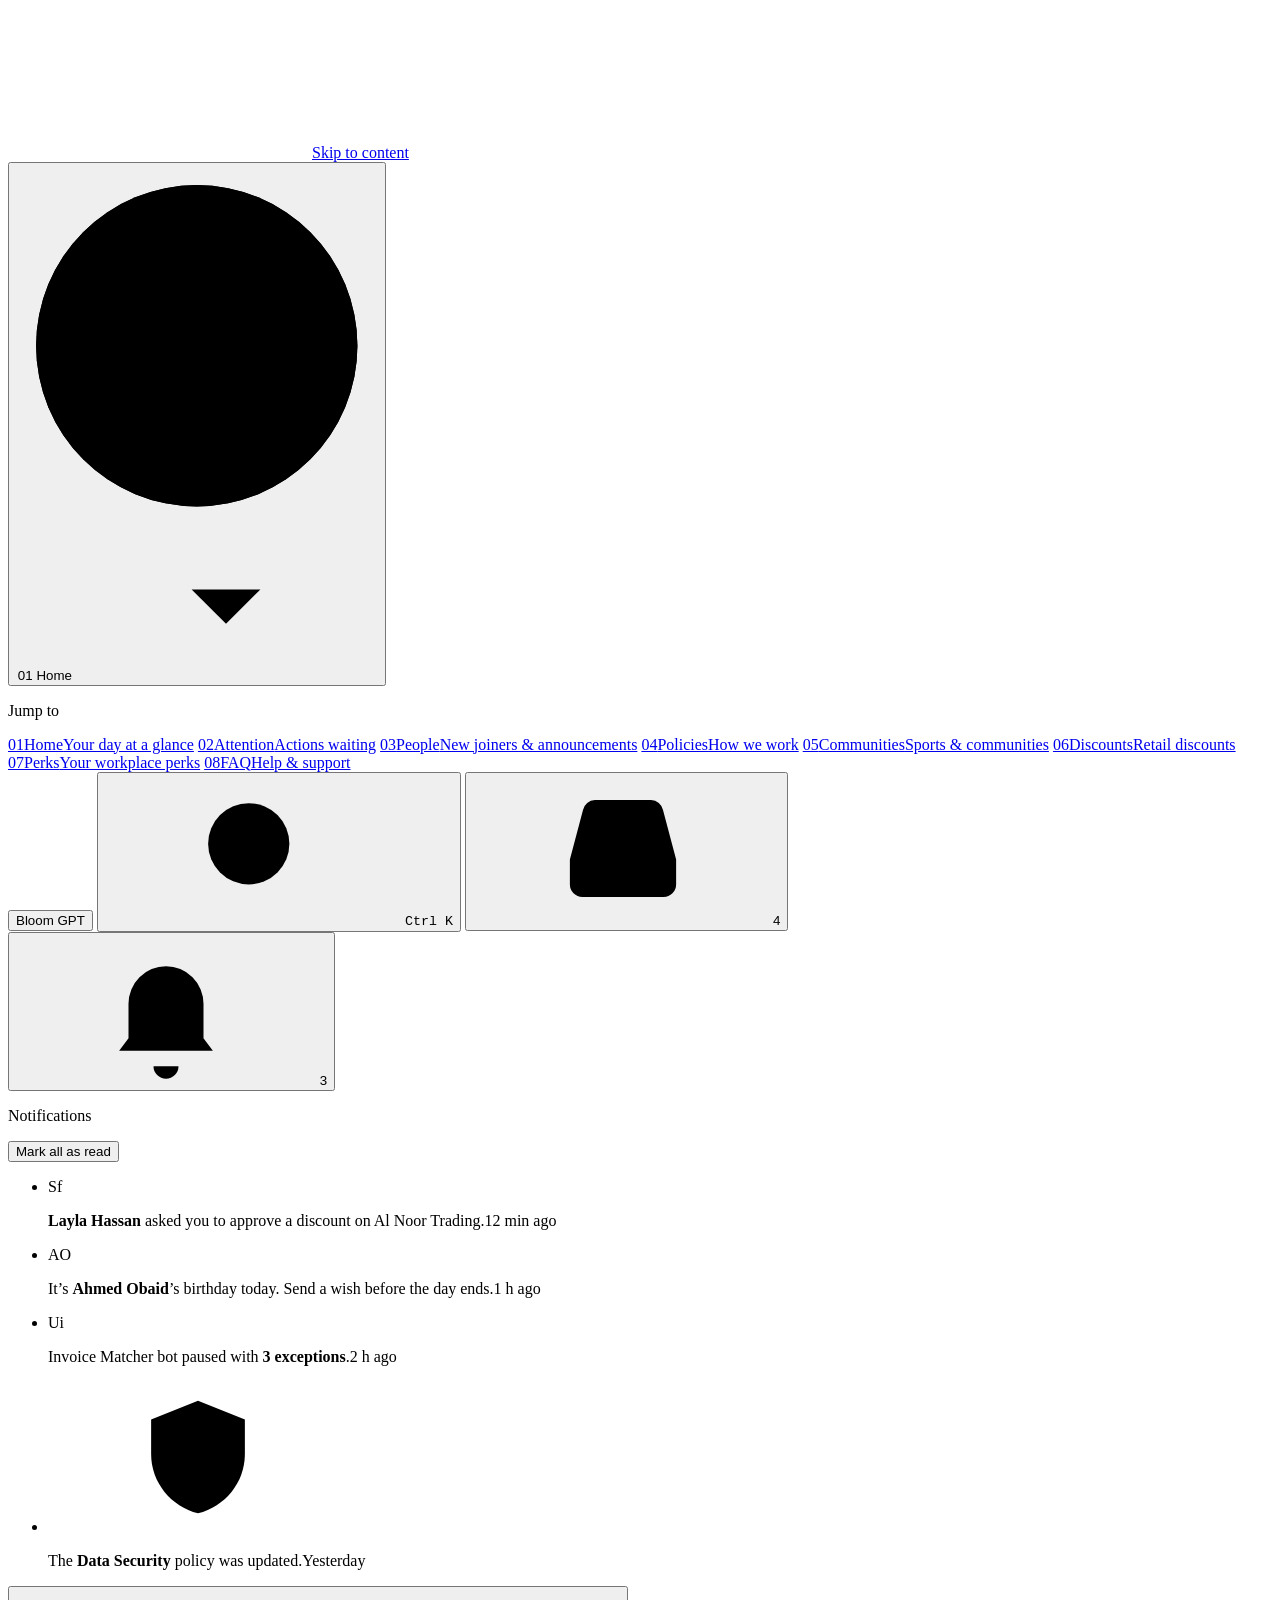
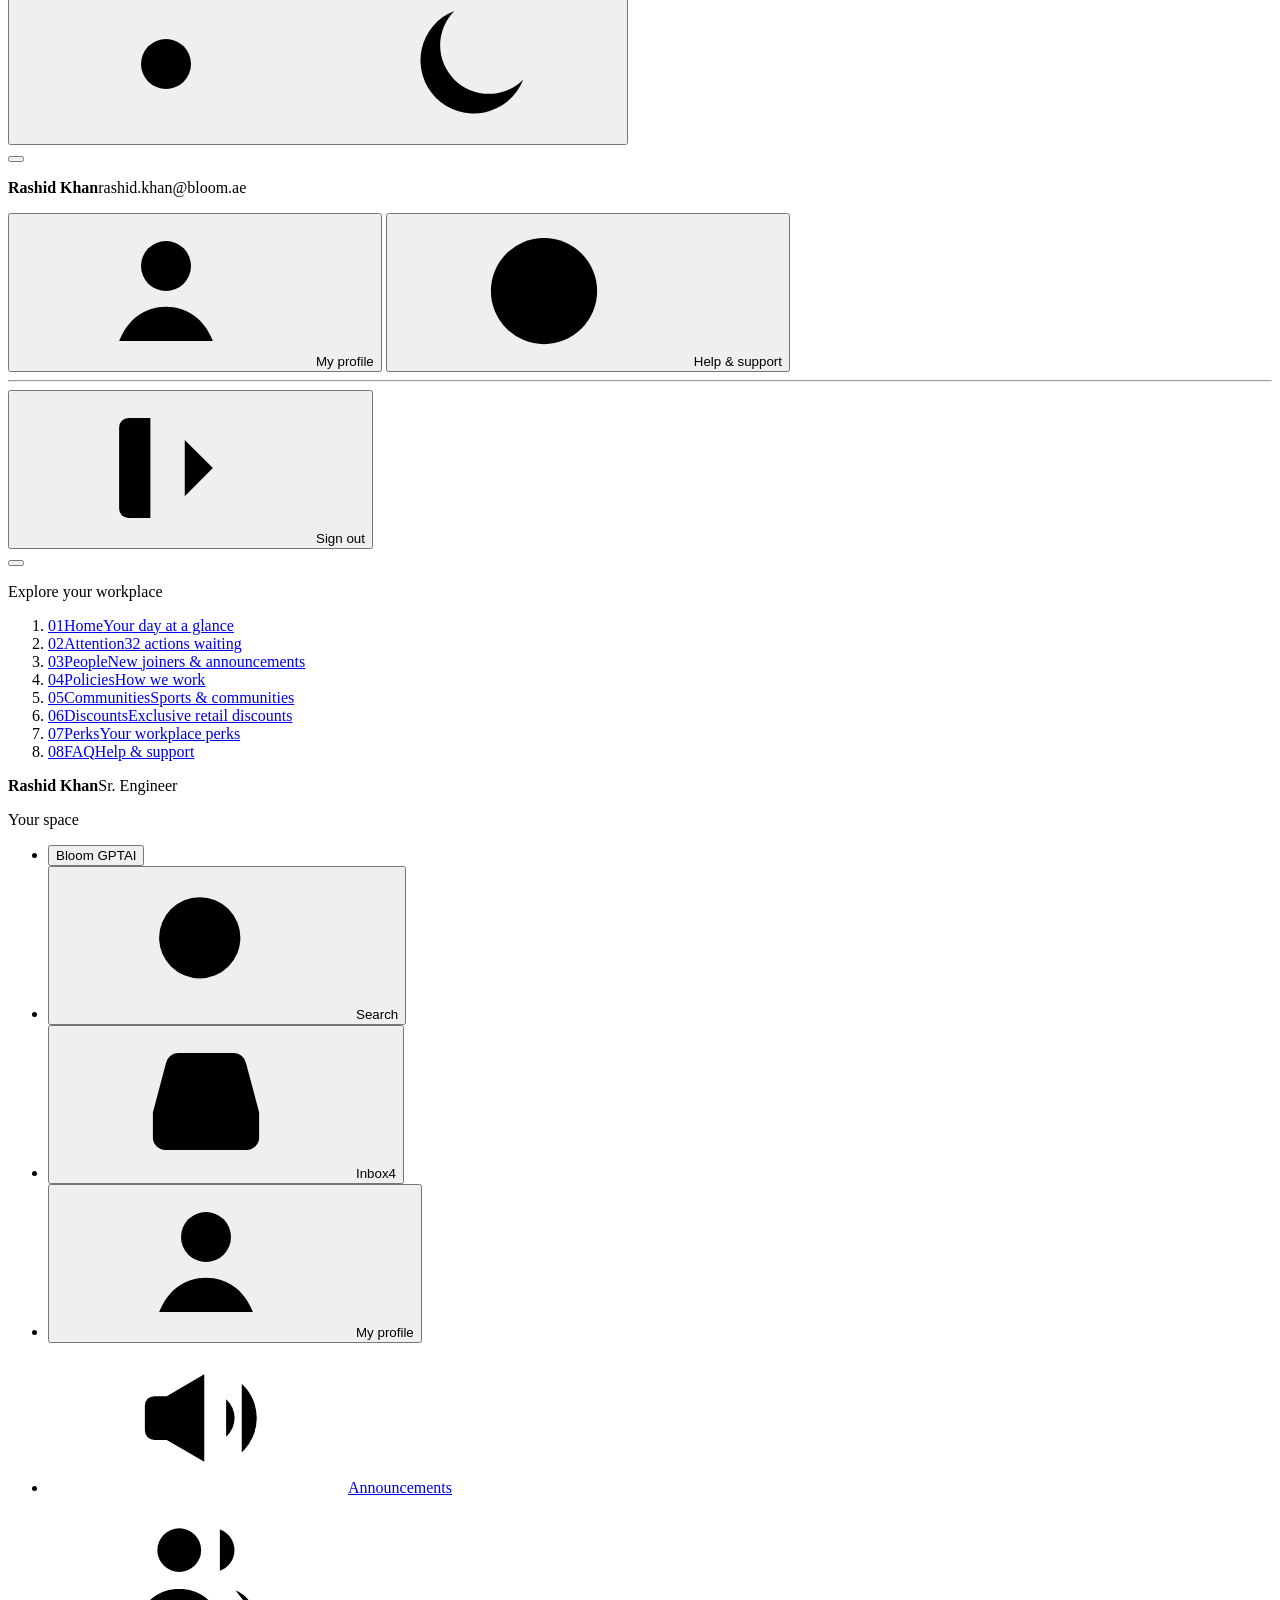
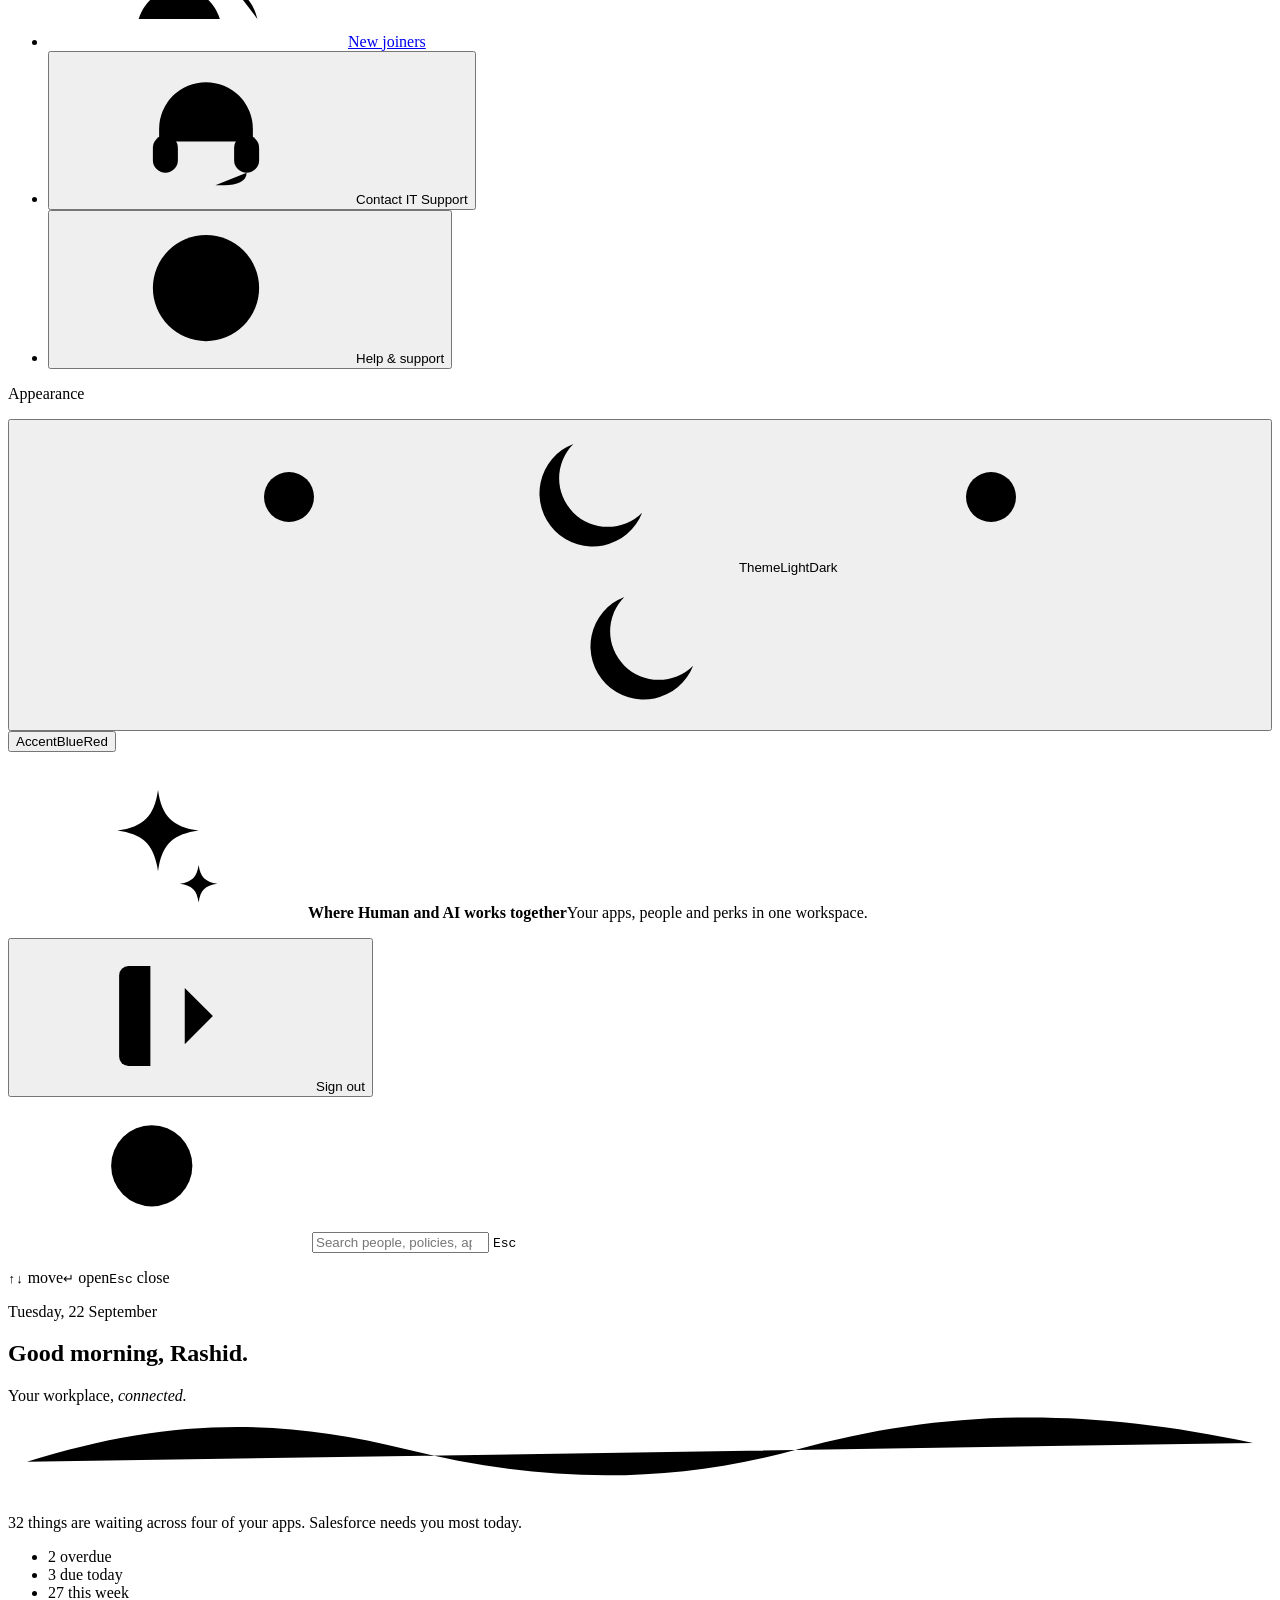
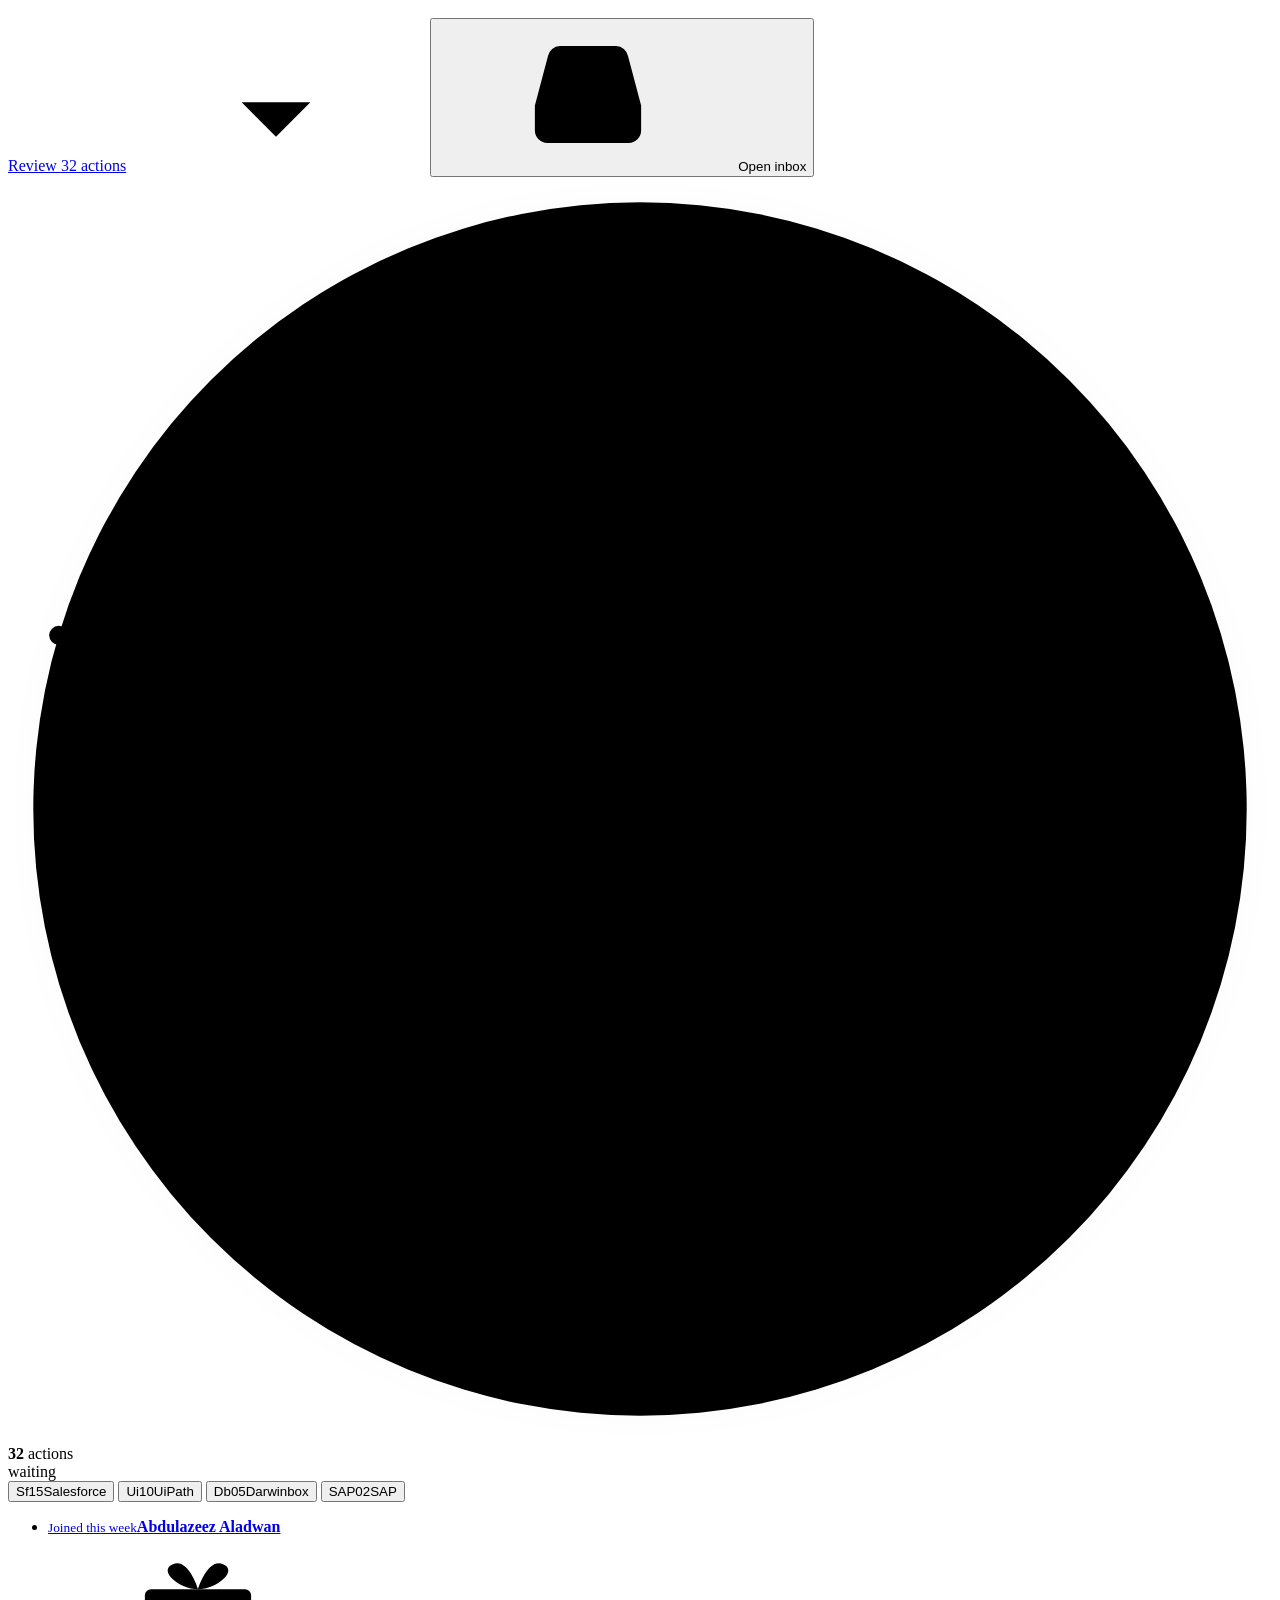
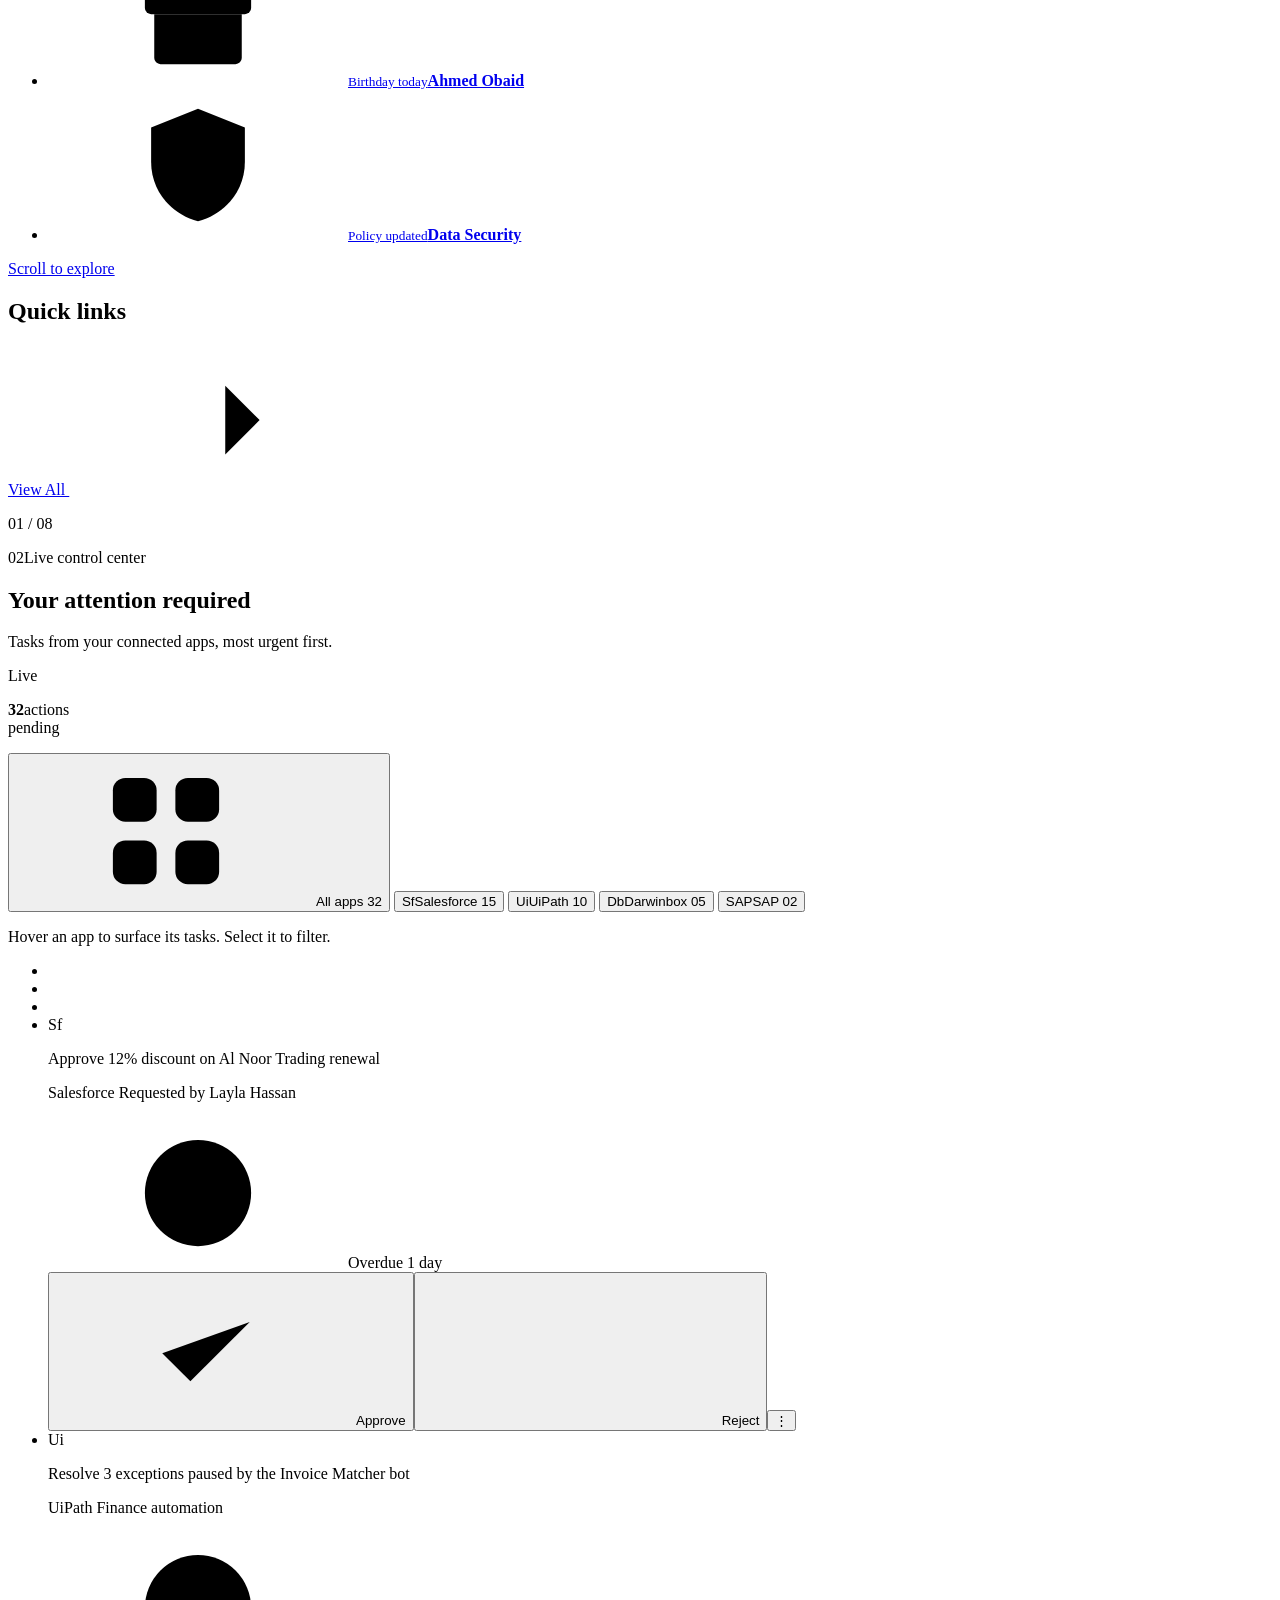
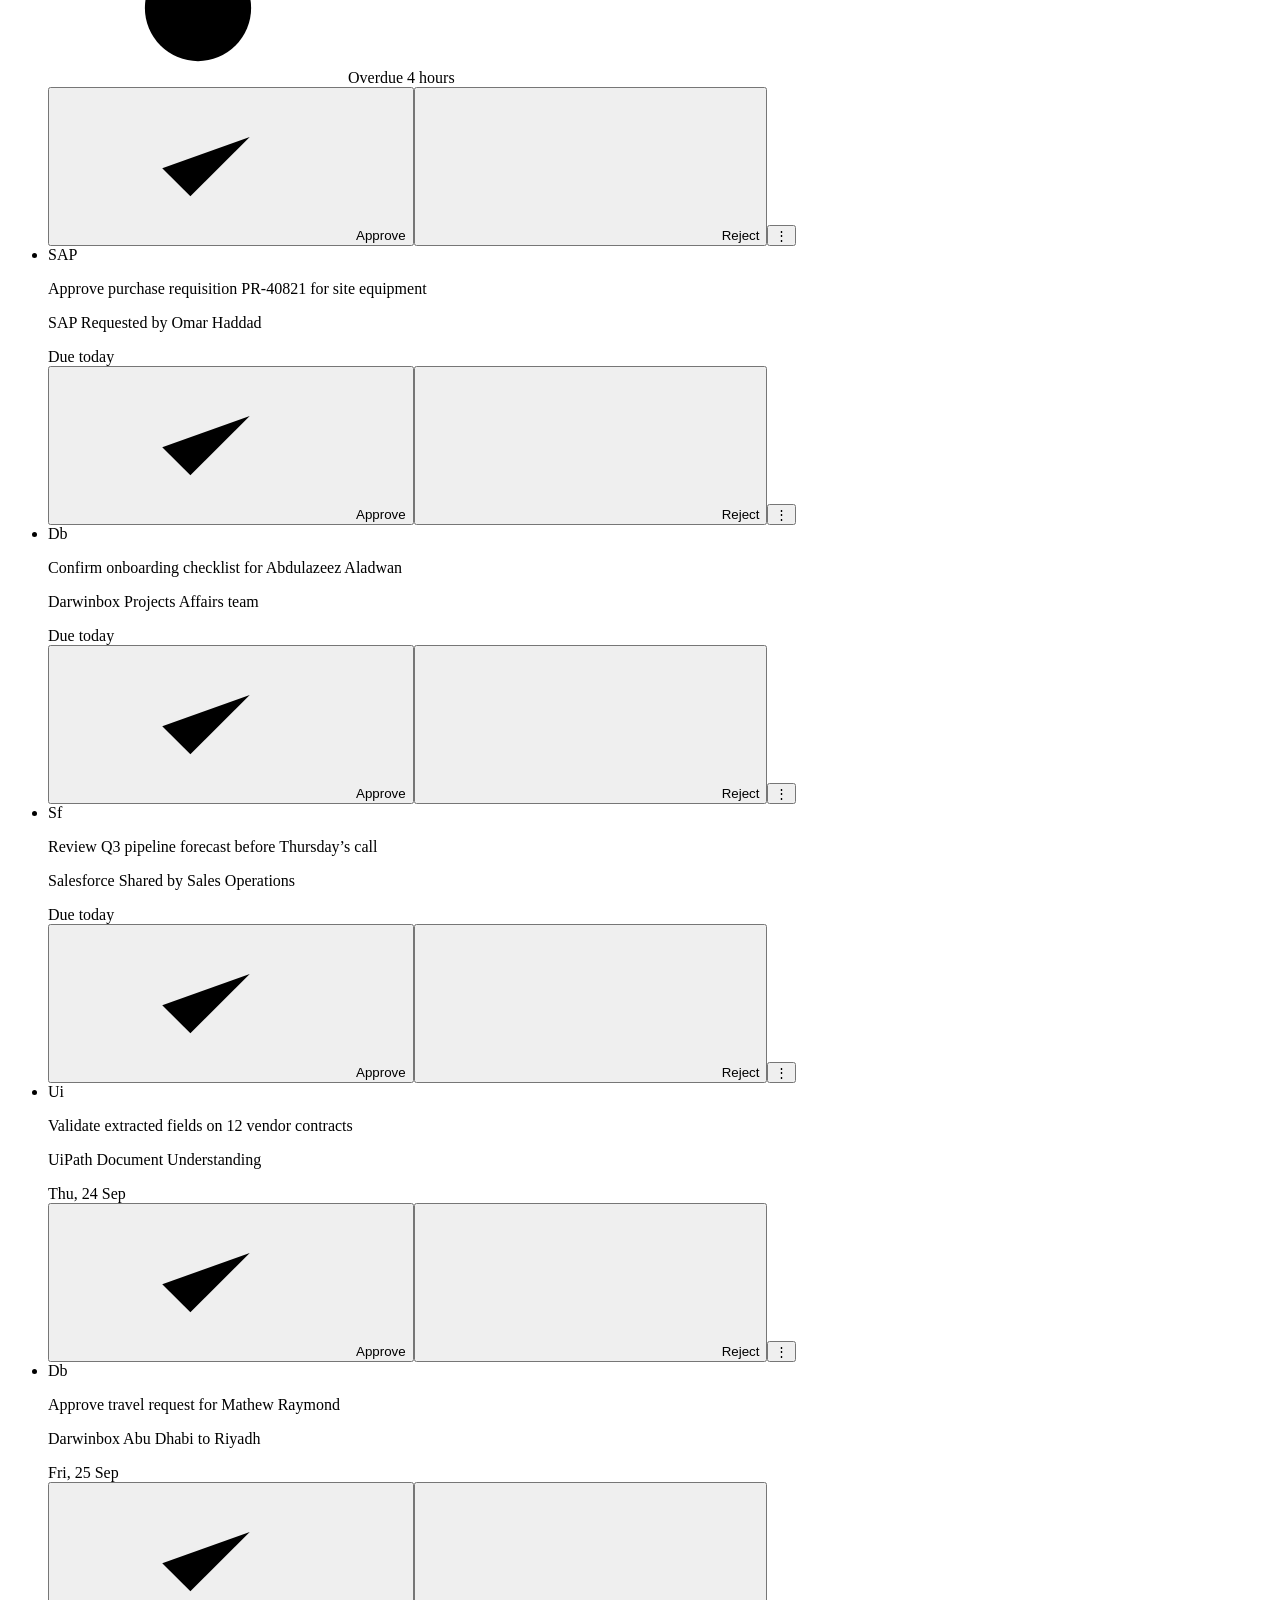
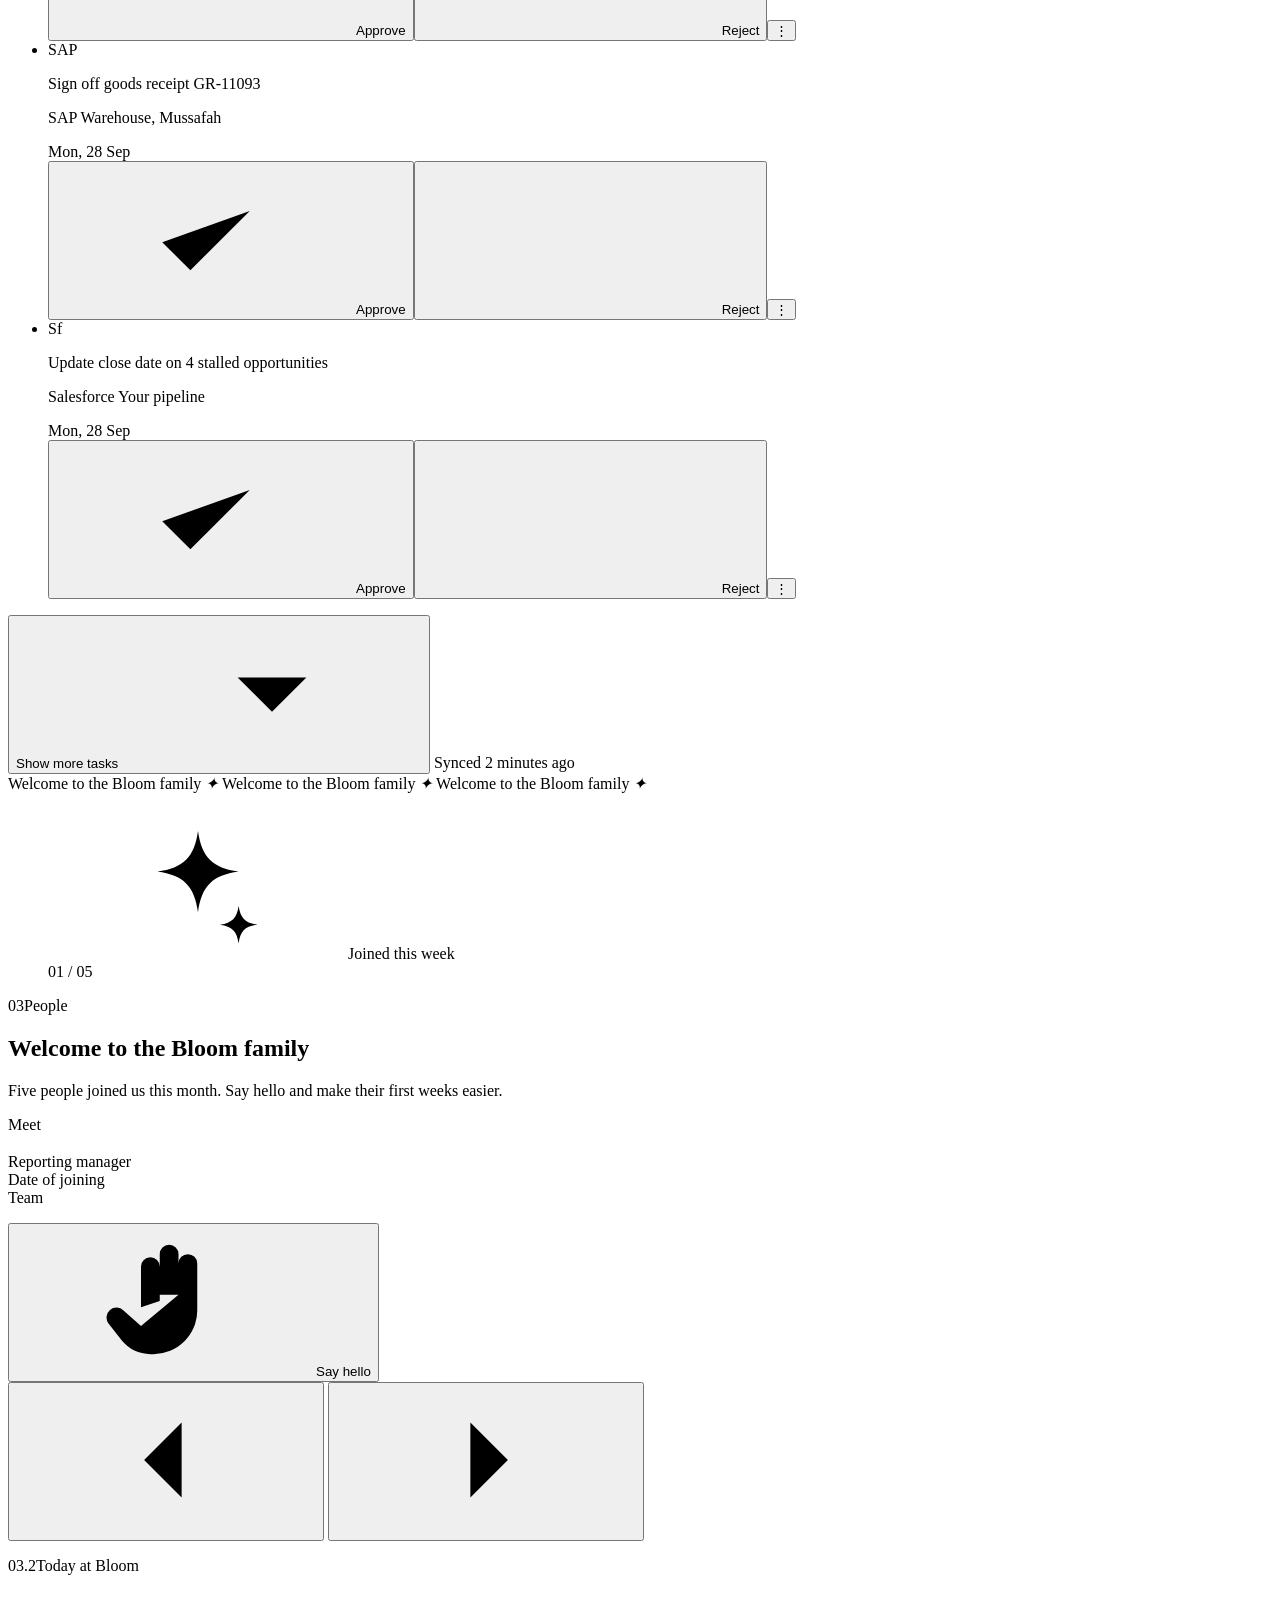
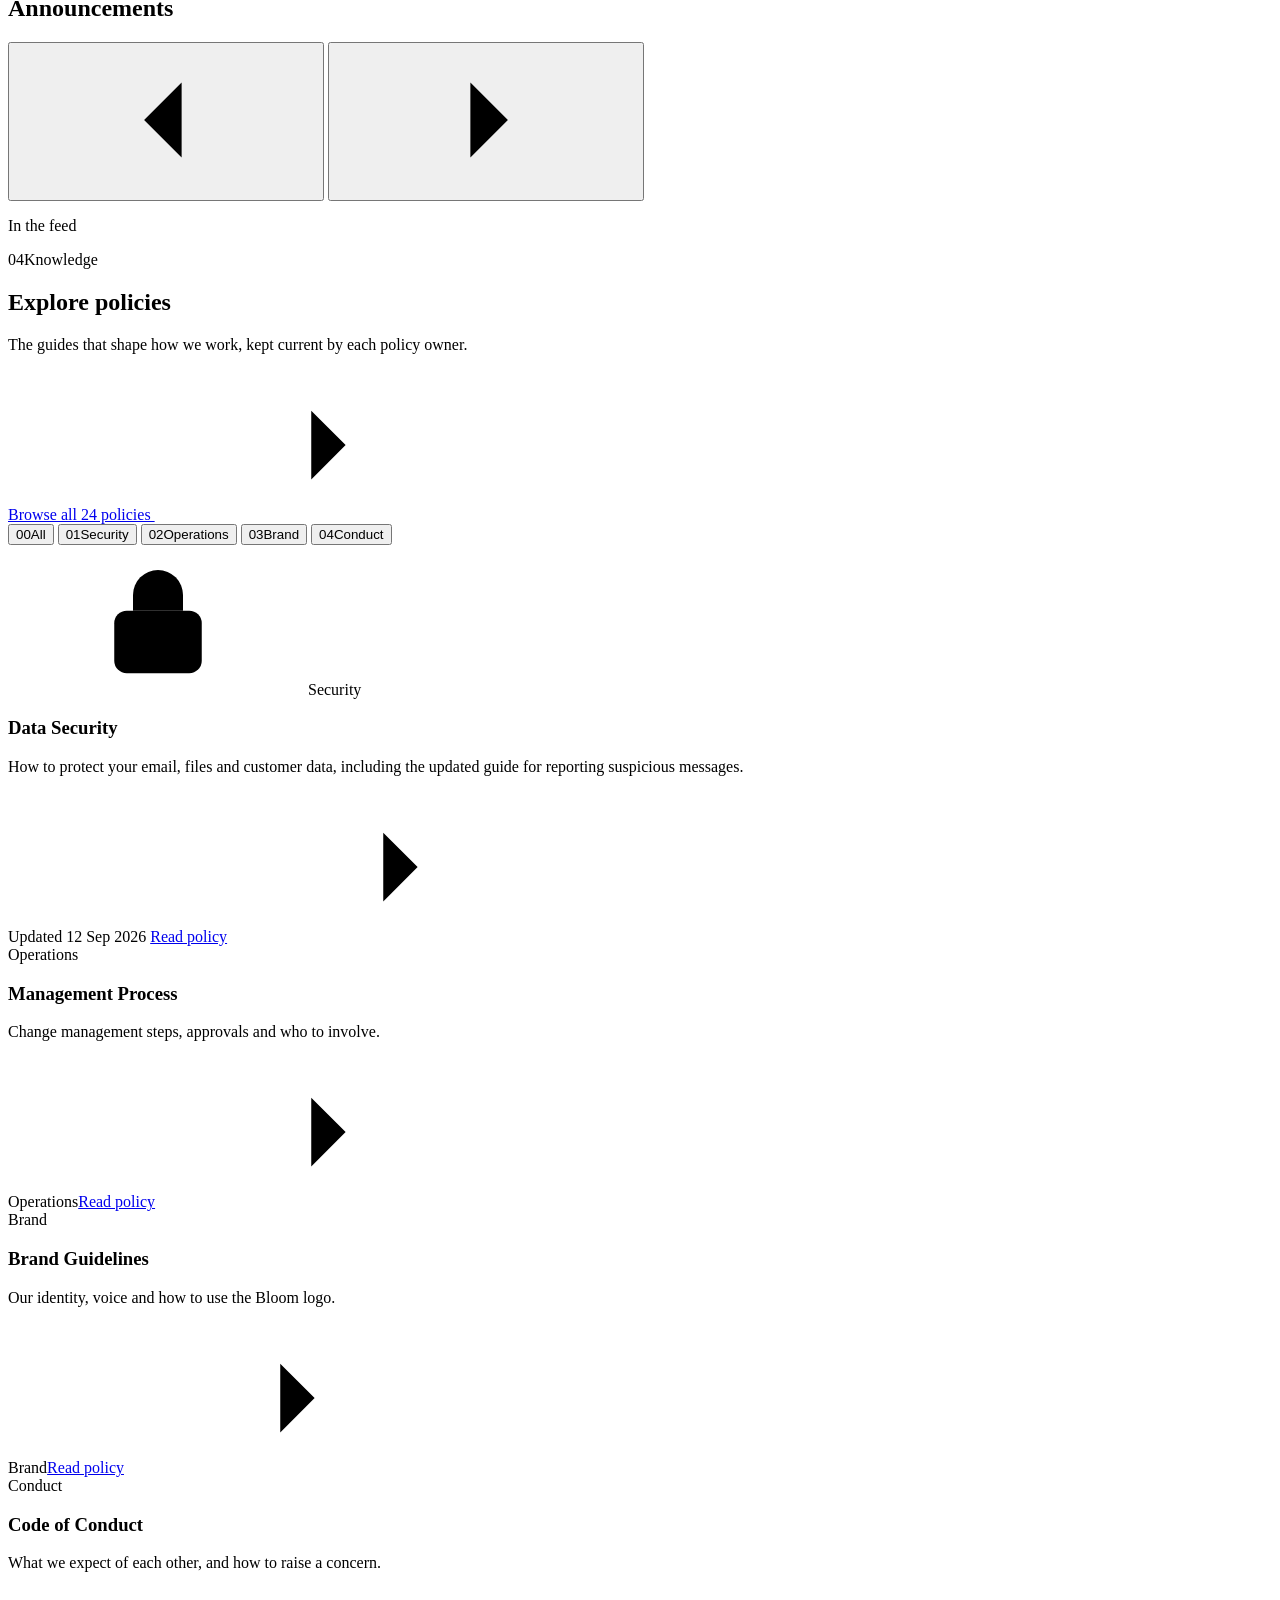
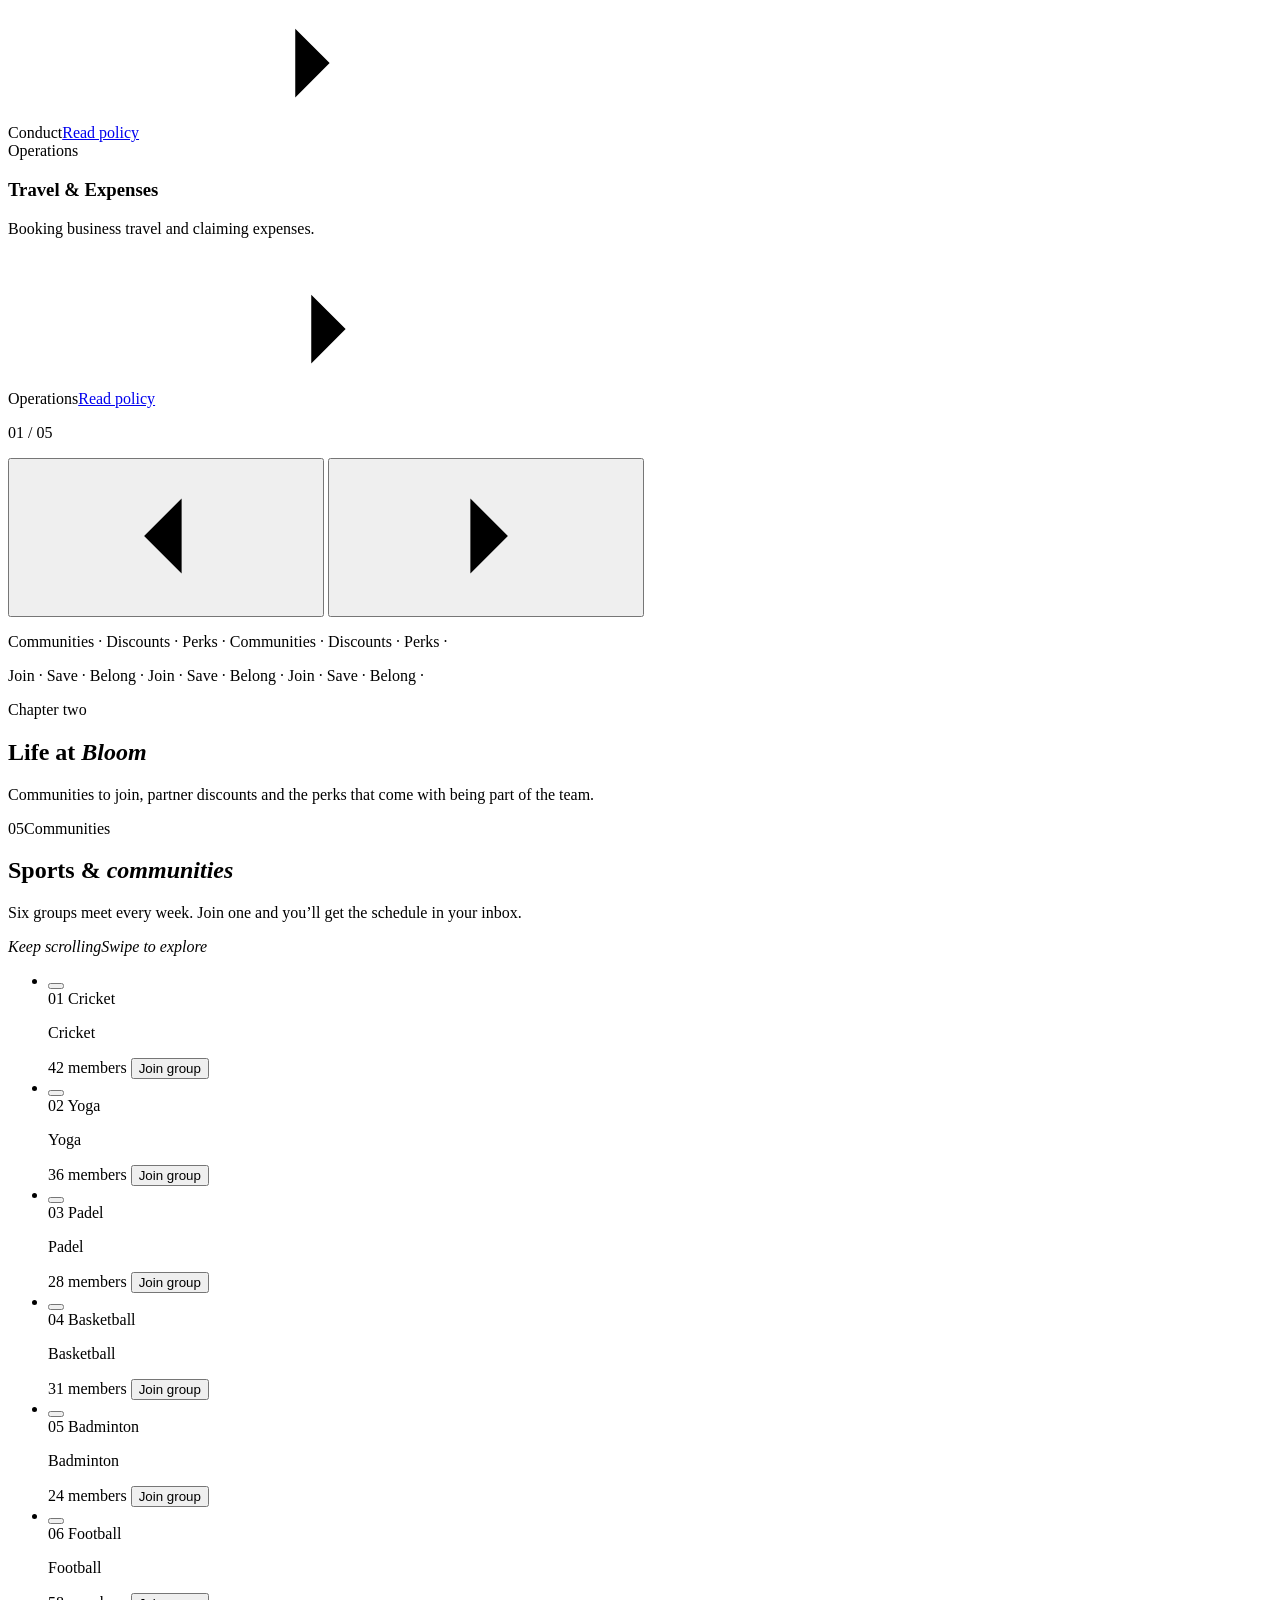
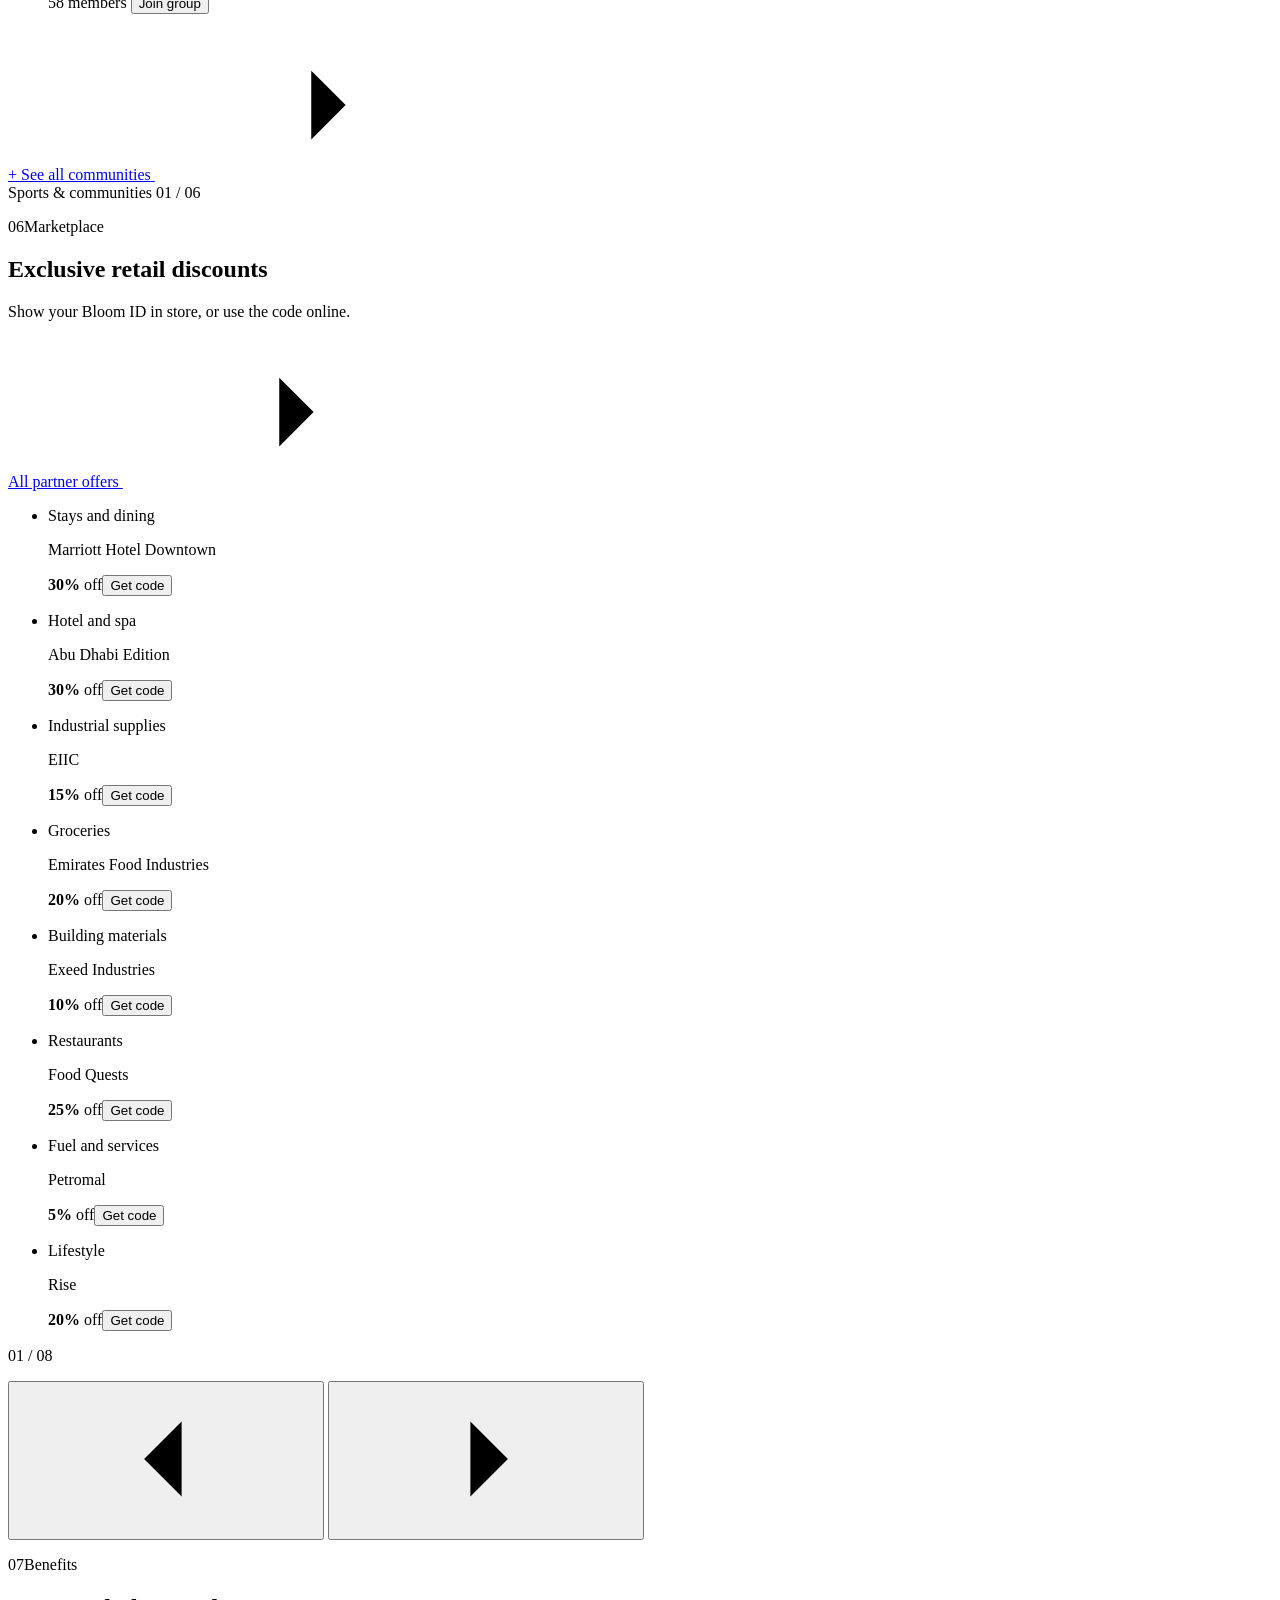
==== commit 67c32a27: "Inbox: View button on requests, average action time card, row menu stacks above the next row Co-Auth" ====
--- a/src/index.html
+++ b/src/index.html
@@ -64,6 +64,7 @@
       <symbol id="i-headset" viewBox="0 0 24 24"><path d="M4.5 14v-2a7.5 7.5 0 0 1 15 0v2"/><rect x="3.5" y="13" width="4" height="6" rx="2"/><rect x="16.5" y="13" width="4" height="6" rx="2"/><path d="M18.5 19c0 1.4-1.6 2-3.5 2h-1.5"/></symbol>
       <symbol id="i-info" viewBox="0 0 24 24"><circle cx="12" cy="12" r="8.5"/><path d="M12 11v5M12 8h.01"/></symbol>
       <symbol id="i-forward" viewBox="0 0 24 24"><path d="m14 5.5 5.5 5.5L14 16.5"/><path d="M19 11H9a4.5 4.5 0 0 0-4.5 4.5V19"/></symbol>
+      <symbol id="i-hourglass" viewBox="0 0 24 24"><path d="M7 3.5h10M7 20.5h10"/><path d="M8 3.5c0 4 4 5.5 4 8.5s-4 4.5-4 8.5M16 3.5c0 4-4 5.5-4 8.5s4 4.5 4 8.5"/></symbol>
       <symbol id="i-x" viewBox="0 0 24 24"><path d="m6 6 12 12M18 6 6 18"/></symbol>
       <symbol id="i-clock" viewBox="0 0 24 24"><circle cx="12" cy="12" r="8.5"/><path d="M12 7.5V12l3 2"/></symbol>
       <symbol id="i-check" viewBox="0 0 24 24"><path d="m5 12.5 4.5 4.5L19 7.5"/></symbol>
@@ -999,6 +1000,10 @@
 
       <div class="inbox__grid">
         <aside class="inbox__side" aria-label="Summary">
+          <div class="ib-avg" id="ib-avg">
+            <div class="ib-avg__body"><p class="ib-avg__num">1 <small>hr</small> 35 <small>mins</small></p><p class="ib-avg__label">Average action time</p></div>
+            <span class="ib-avg__icon" aria-hidden="true"><svg class="ico"><use href="#i-hourglass"/></svg></span>
+          </div>
           <div class="ib-stat">
             <span class="ib-stat__icon" aria-hidden="true"><svg class="ico" id="ib-stat-icon"><use href="#i-inbox"/></svg></span>
             <p class="ib-stat__label" id="ib-stat-label">Waiting on you</p>
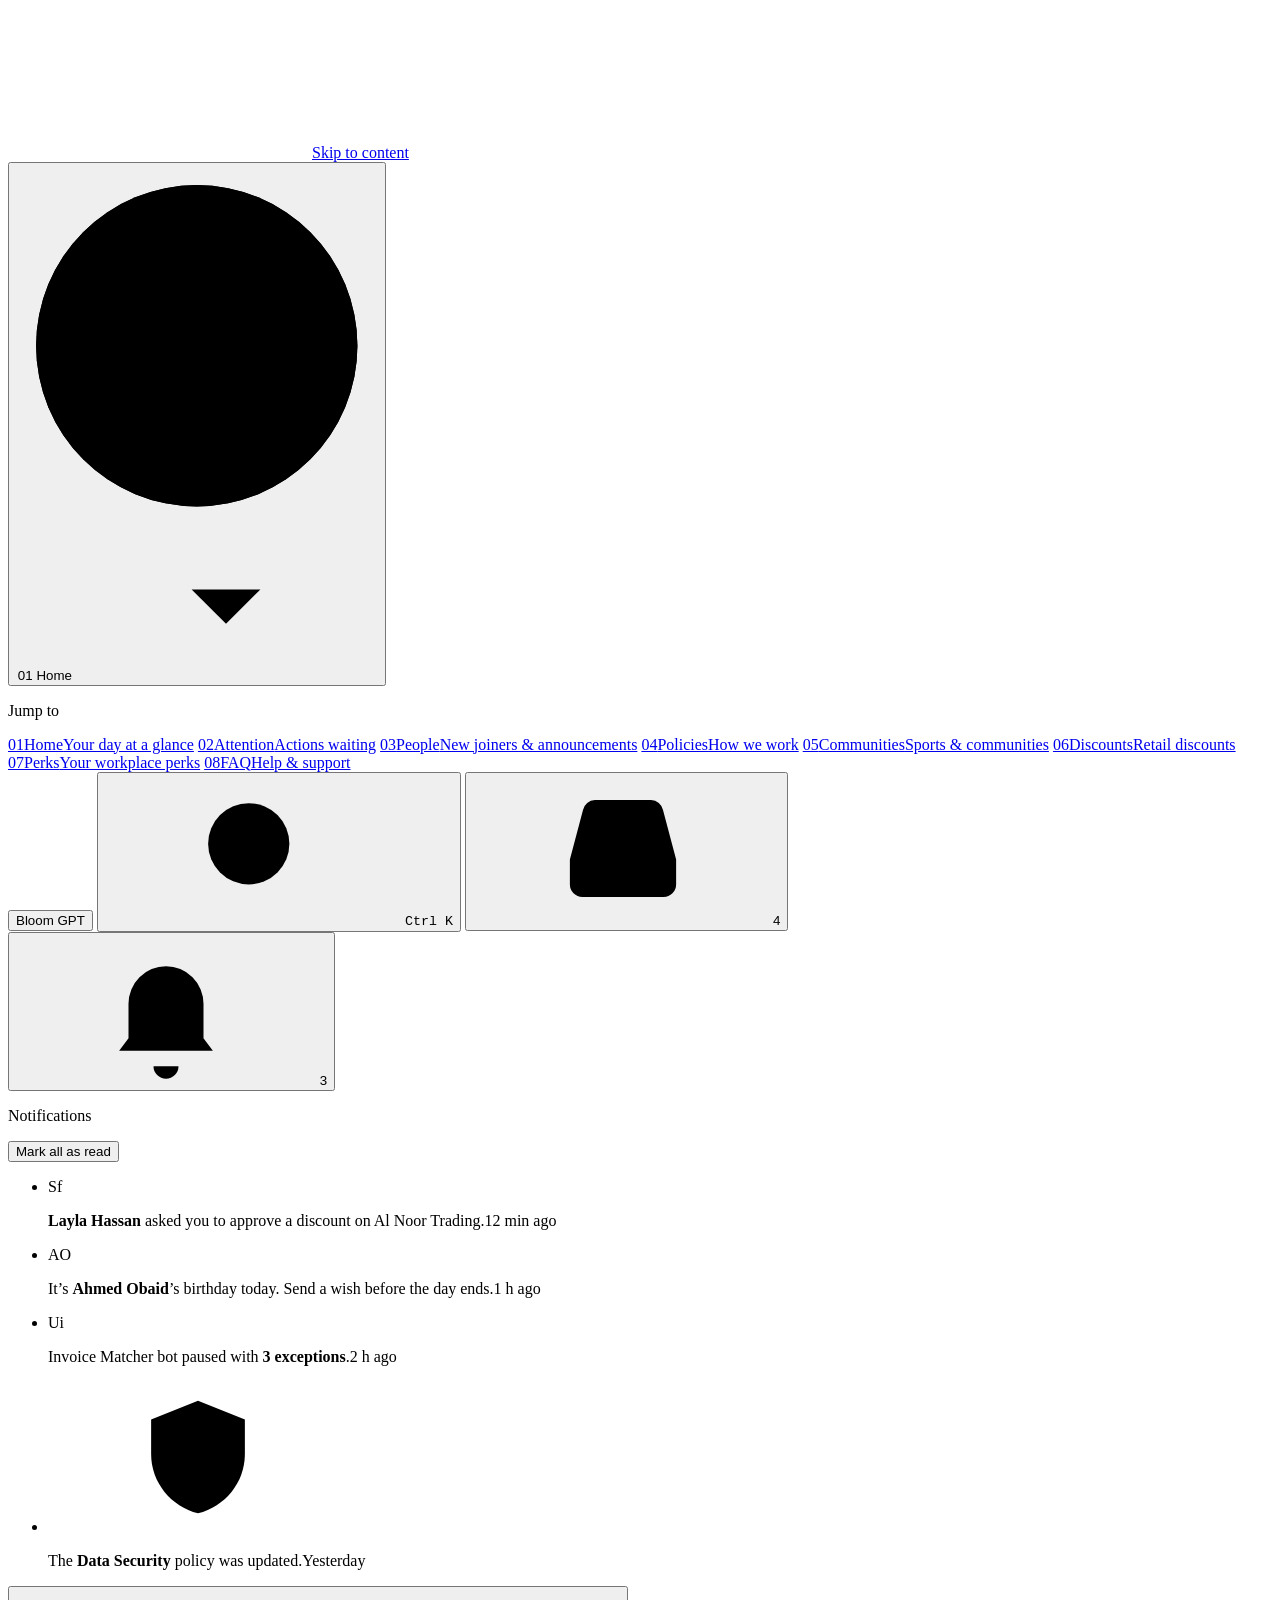
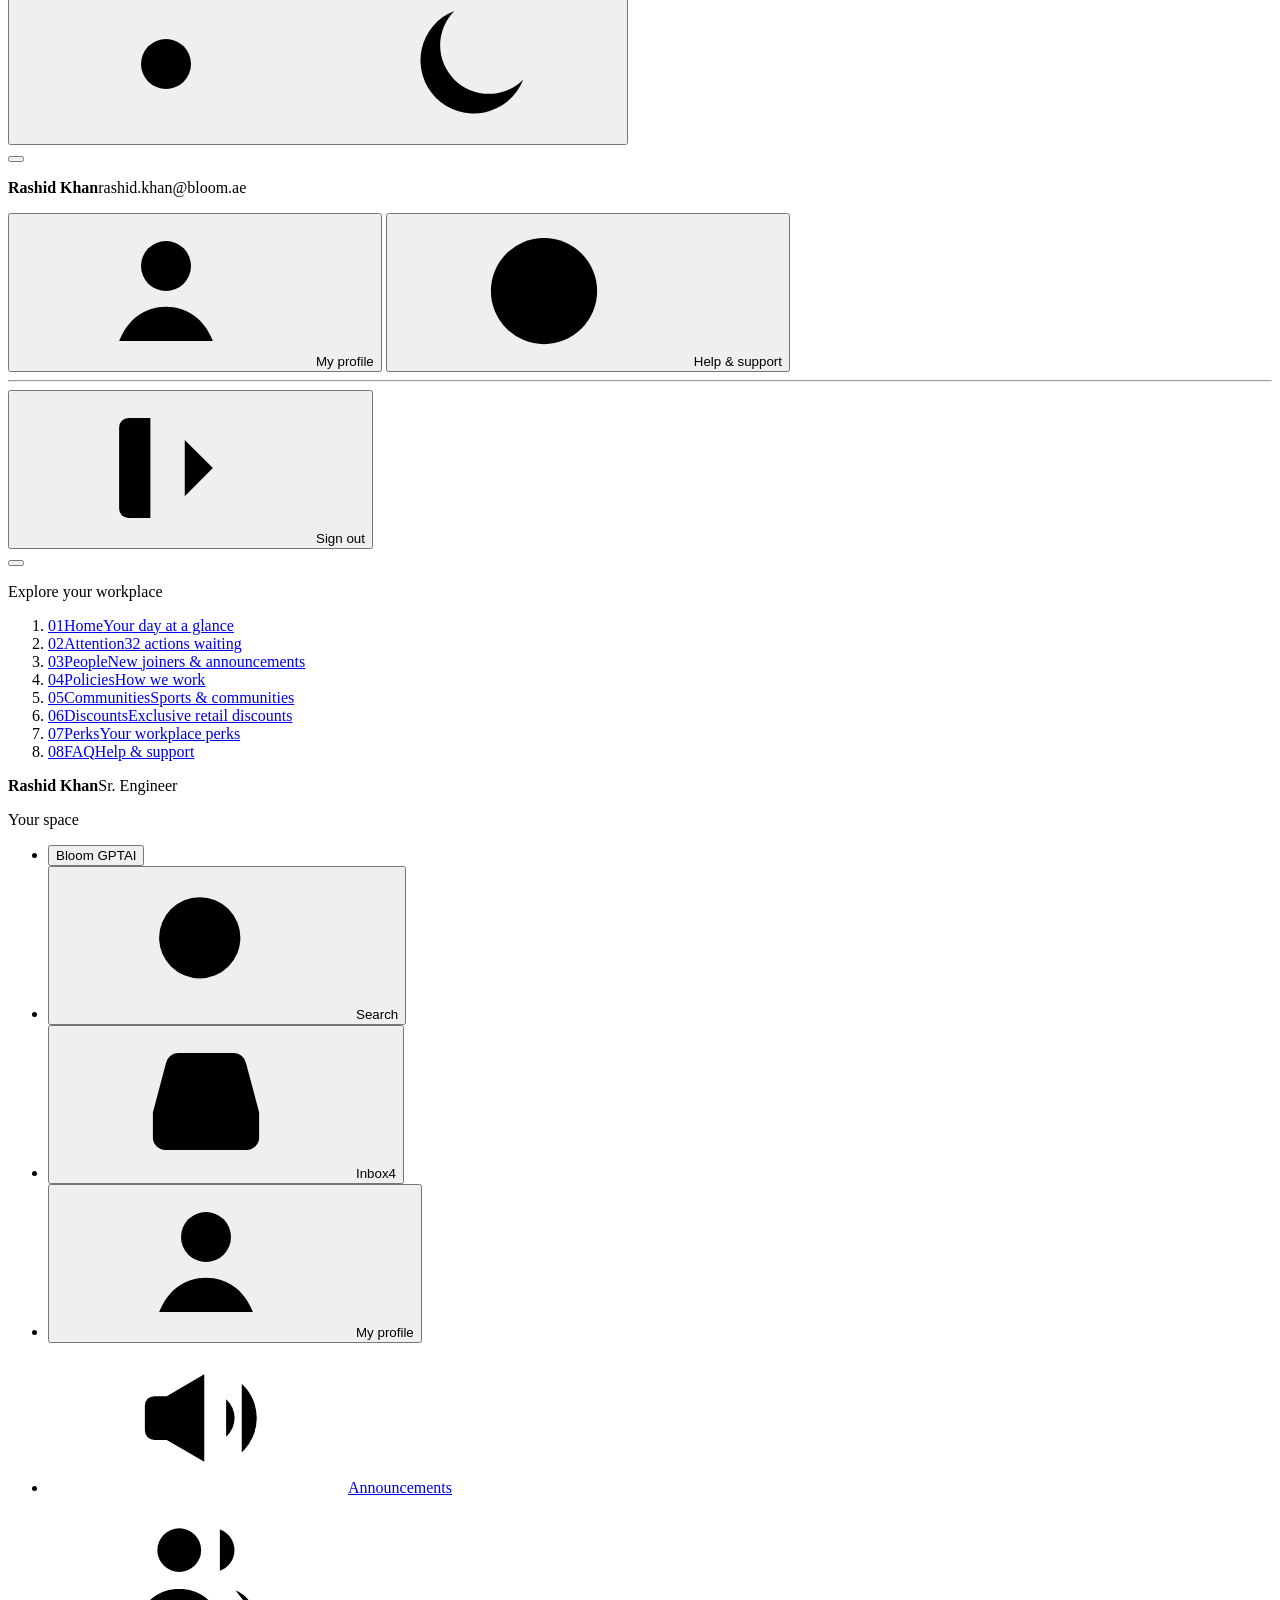
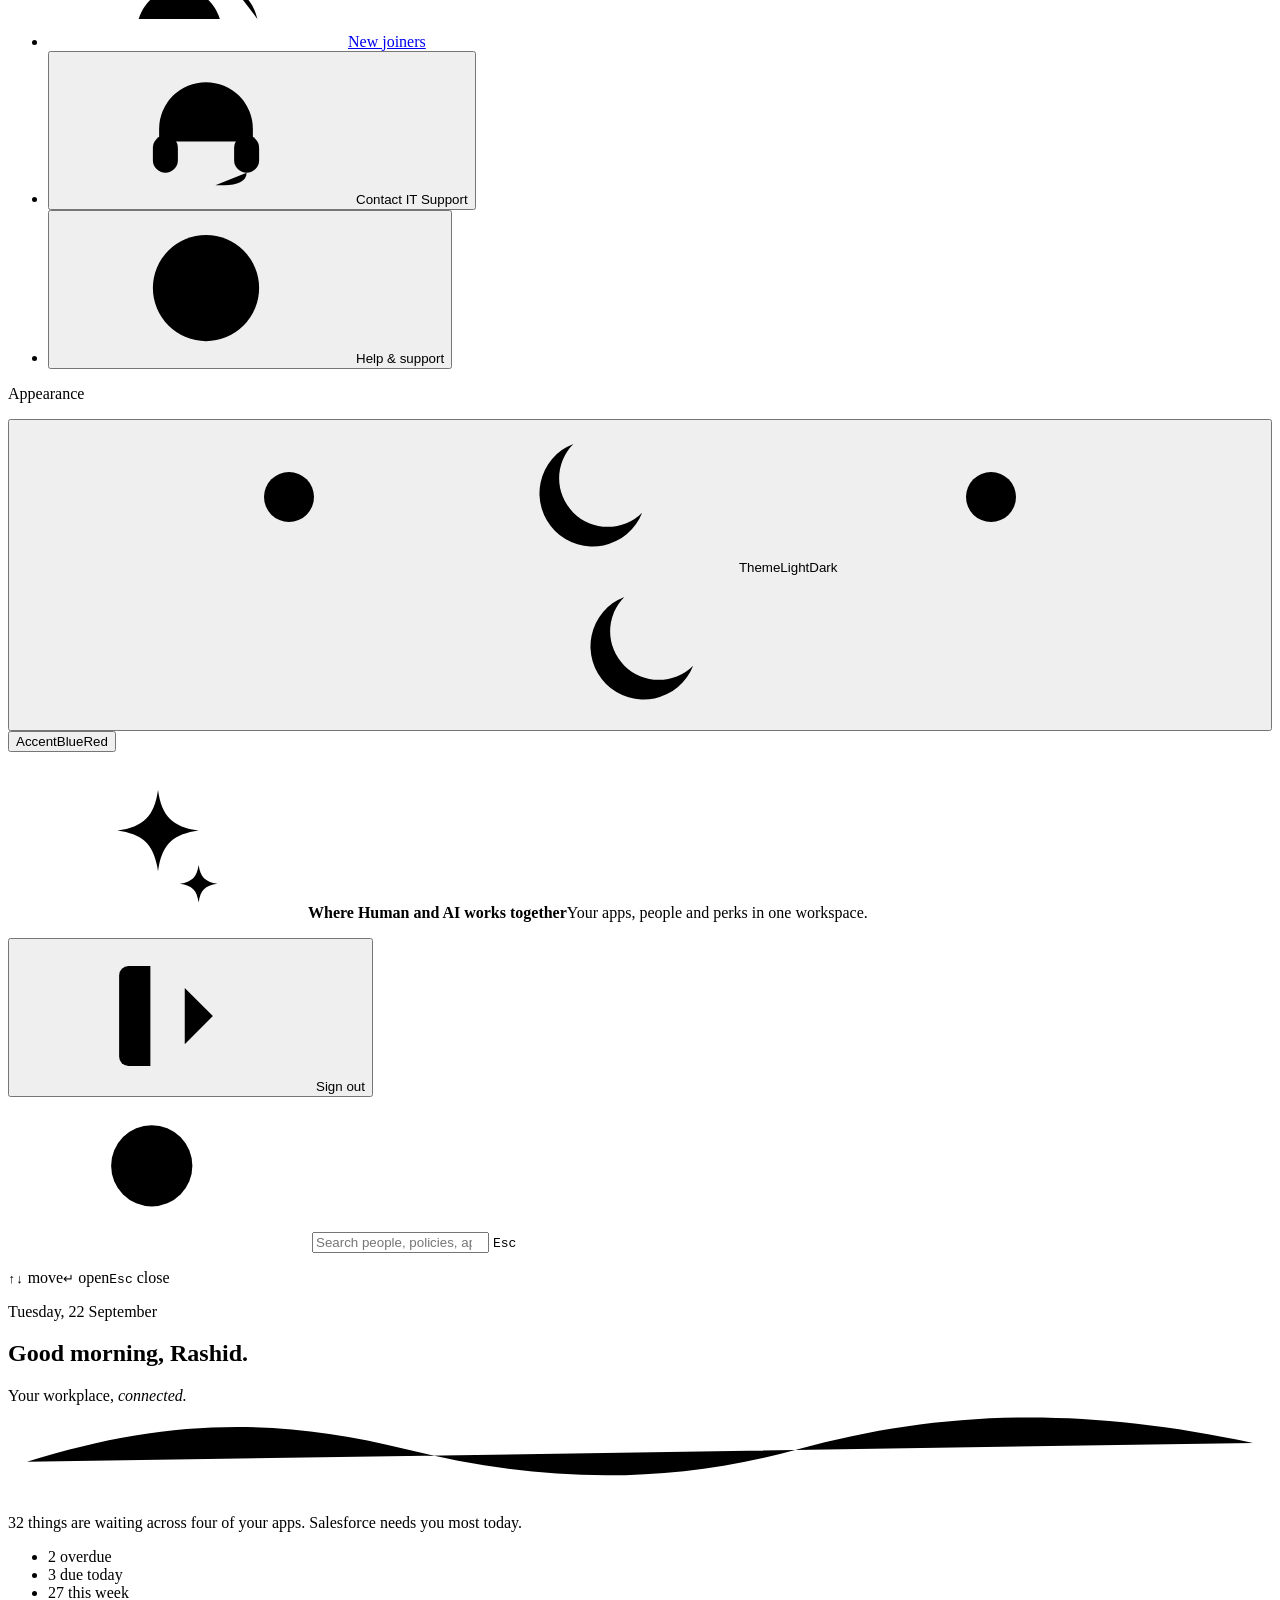
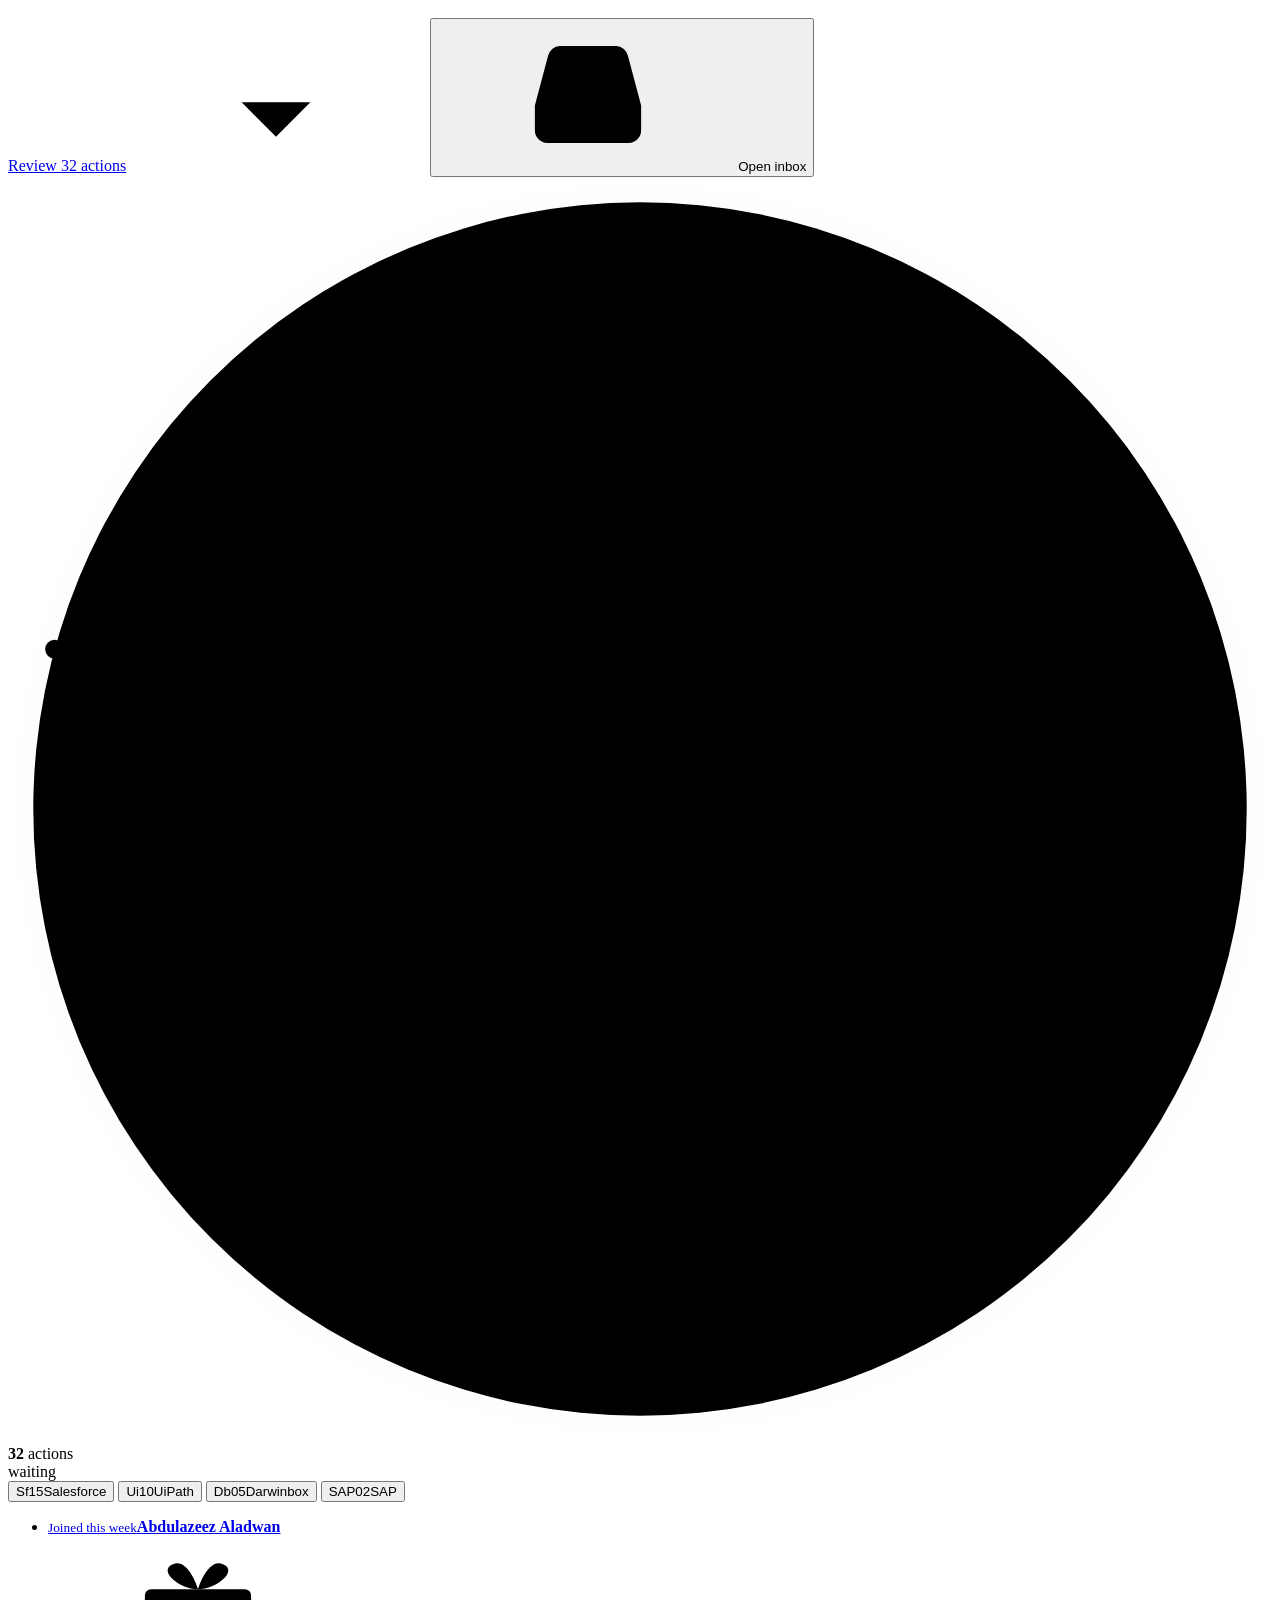
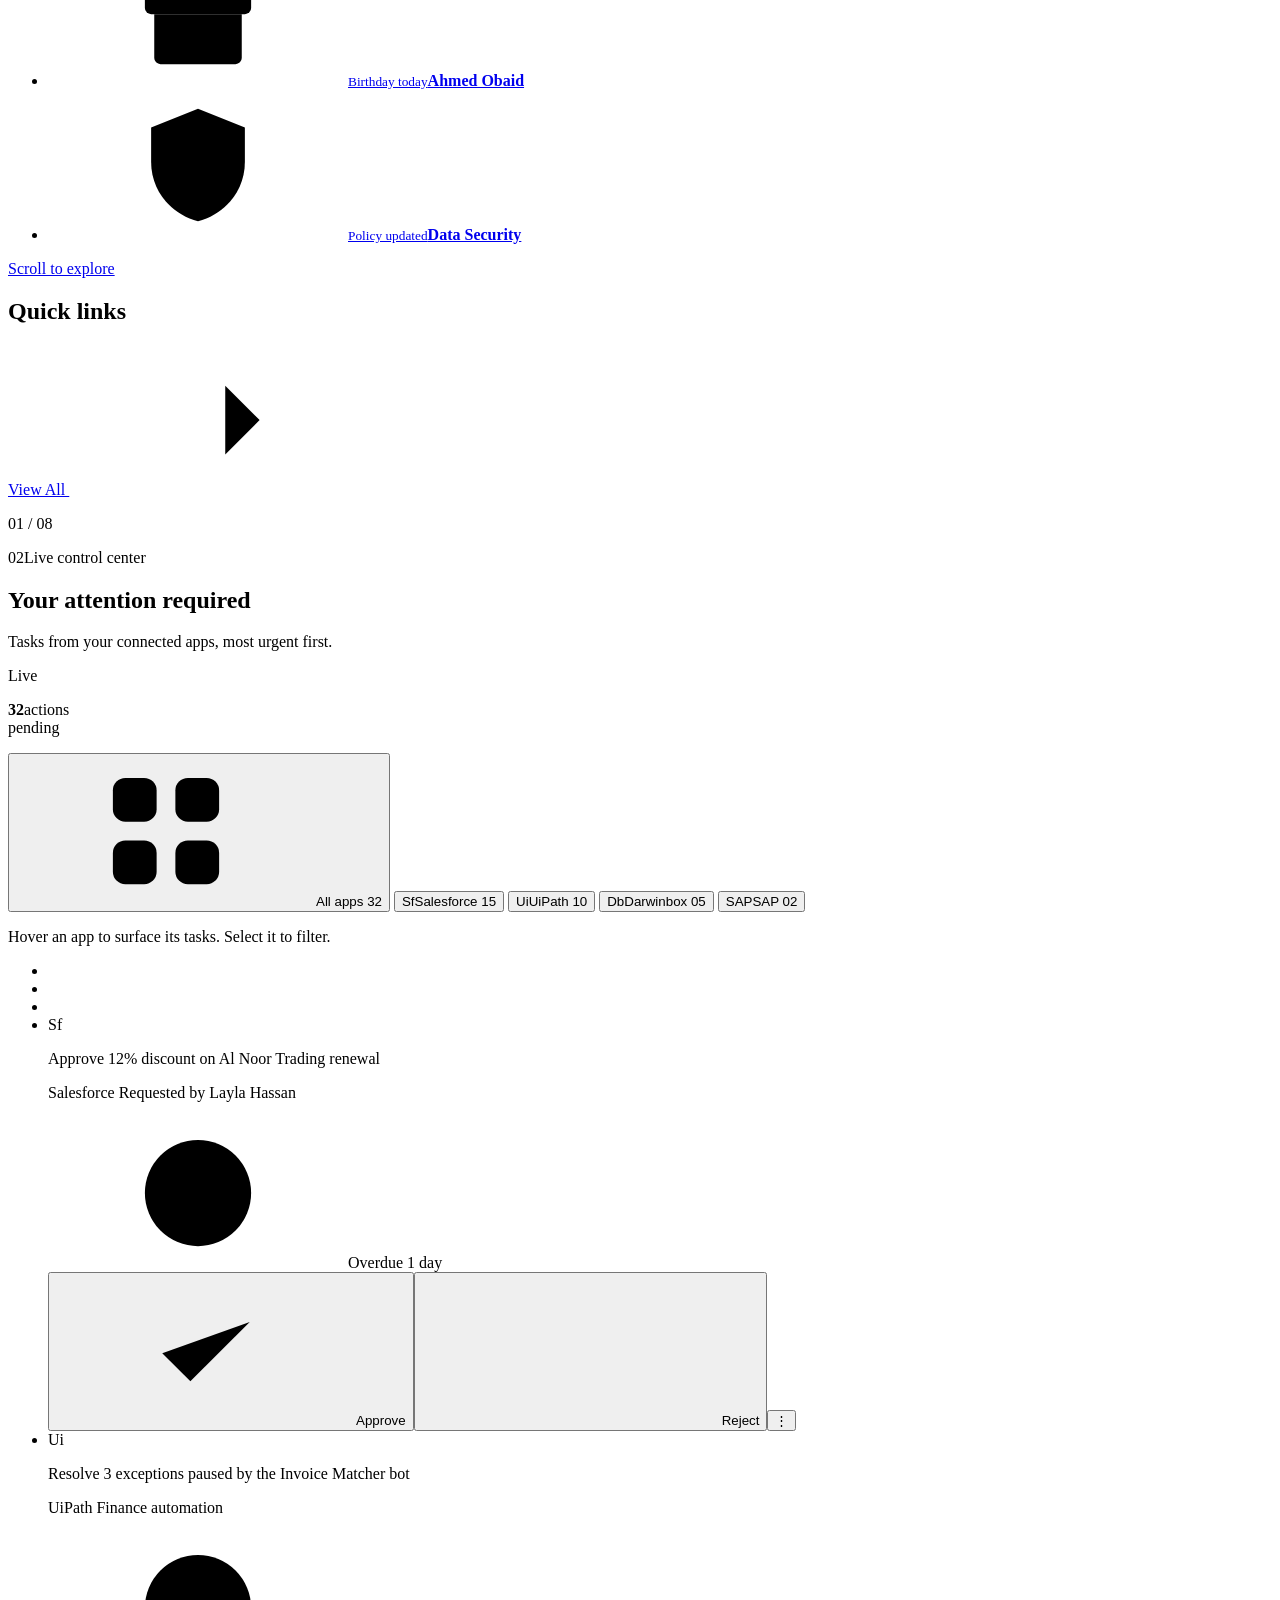
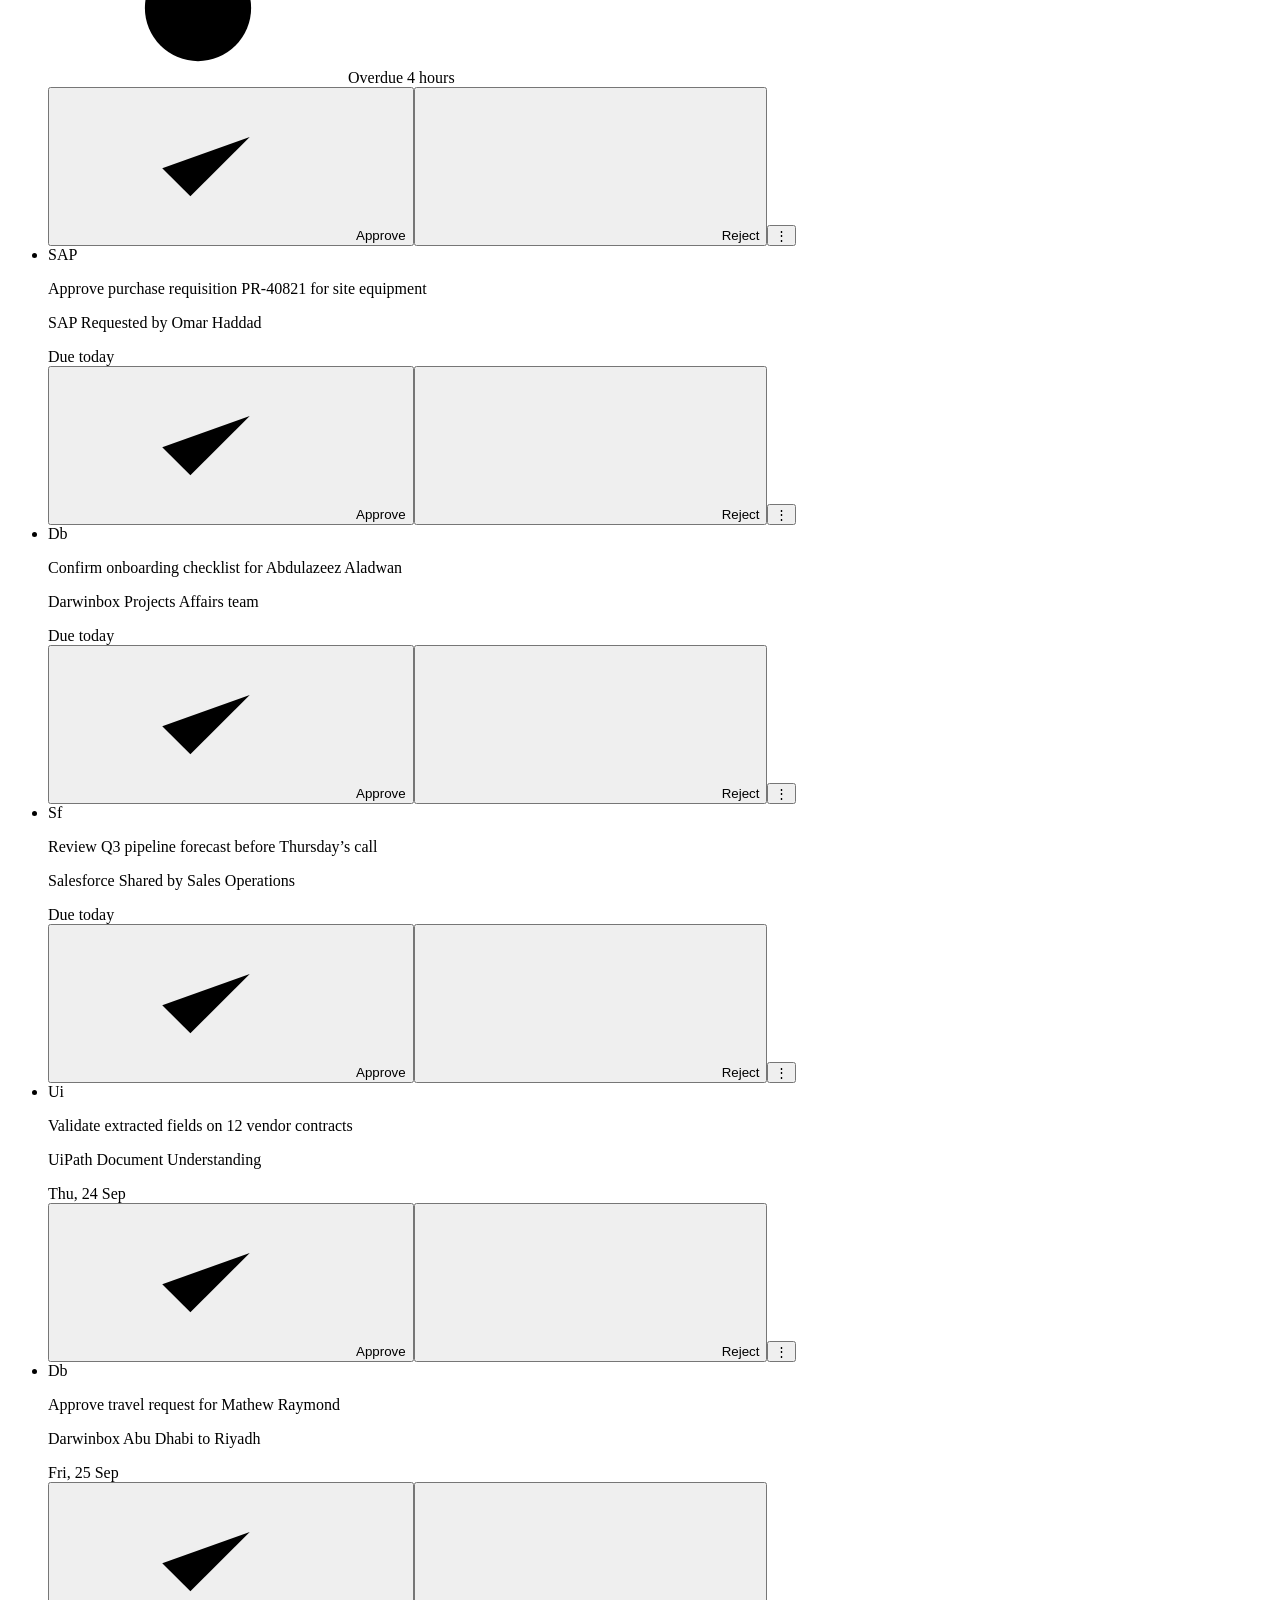
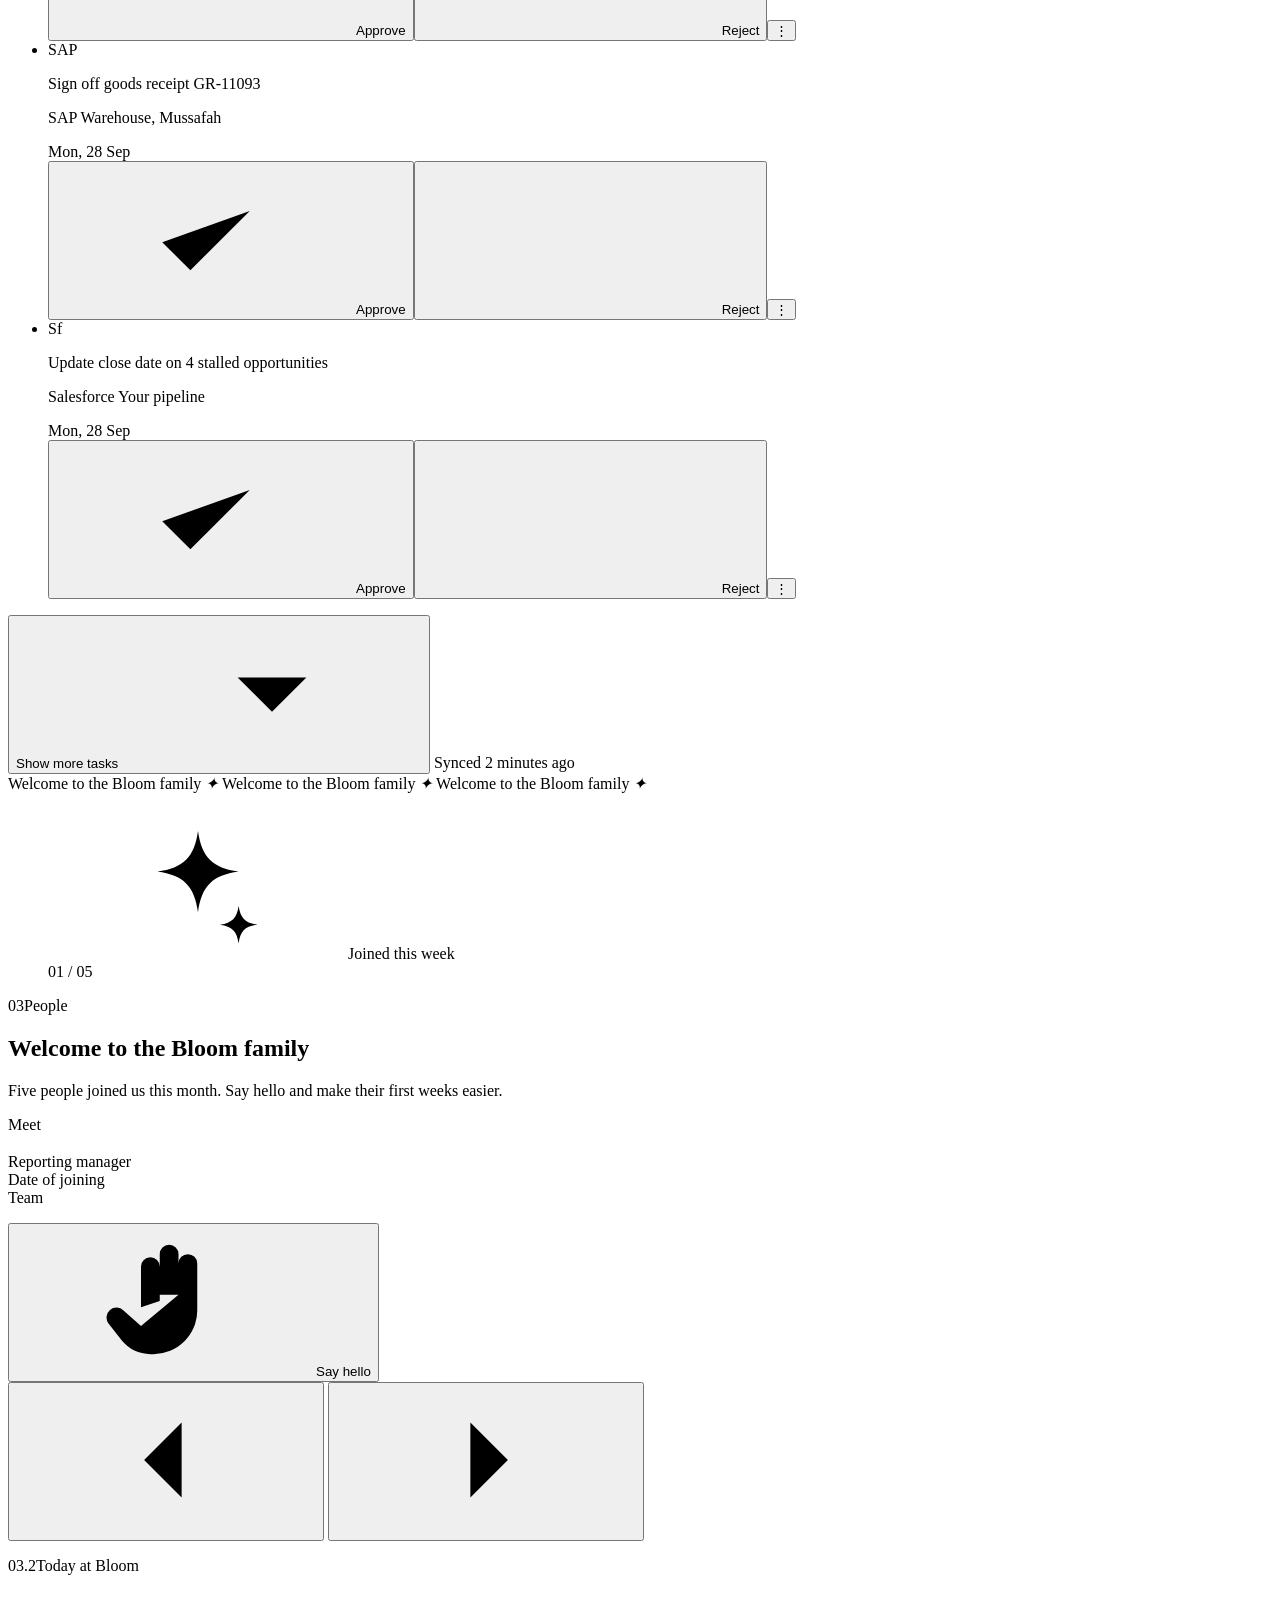
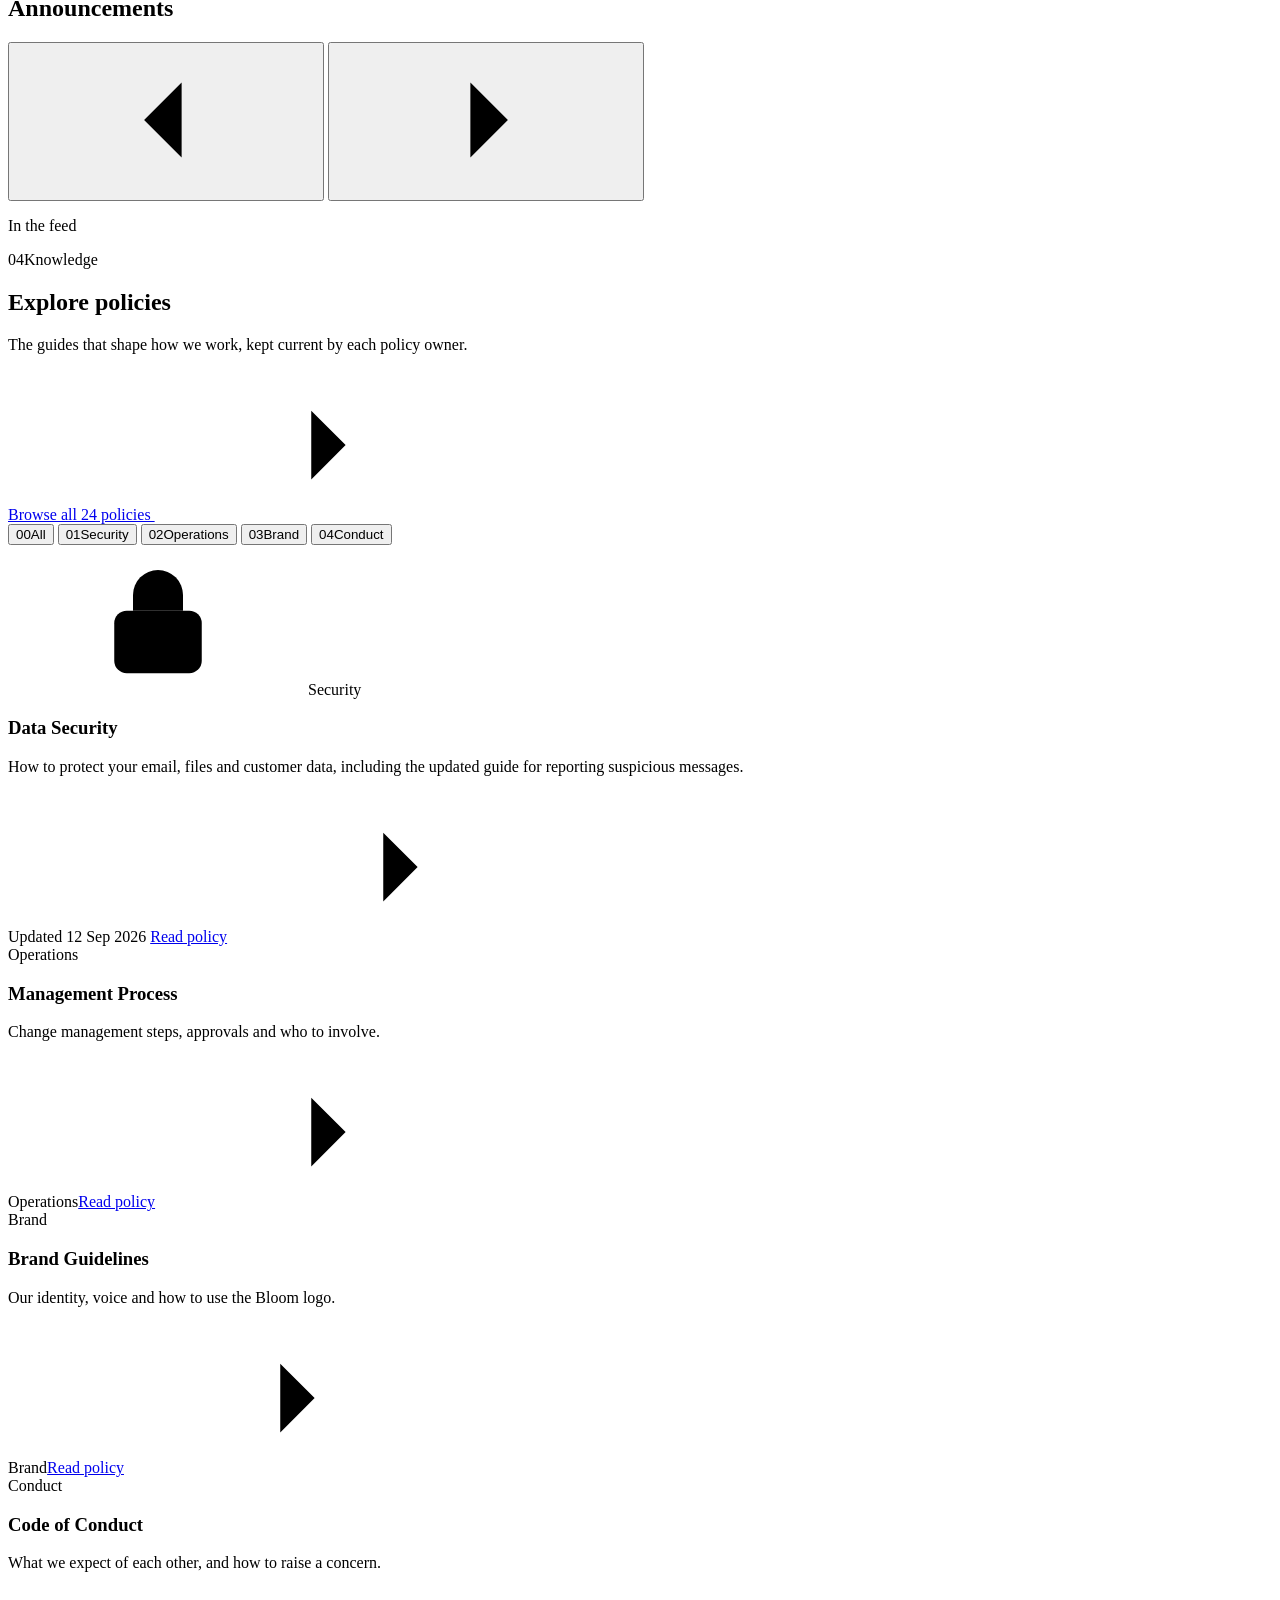
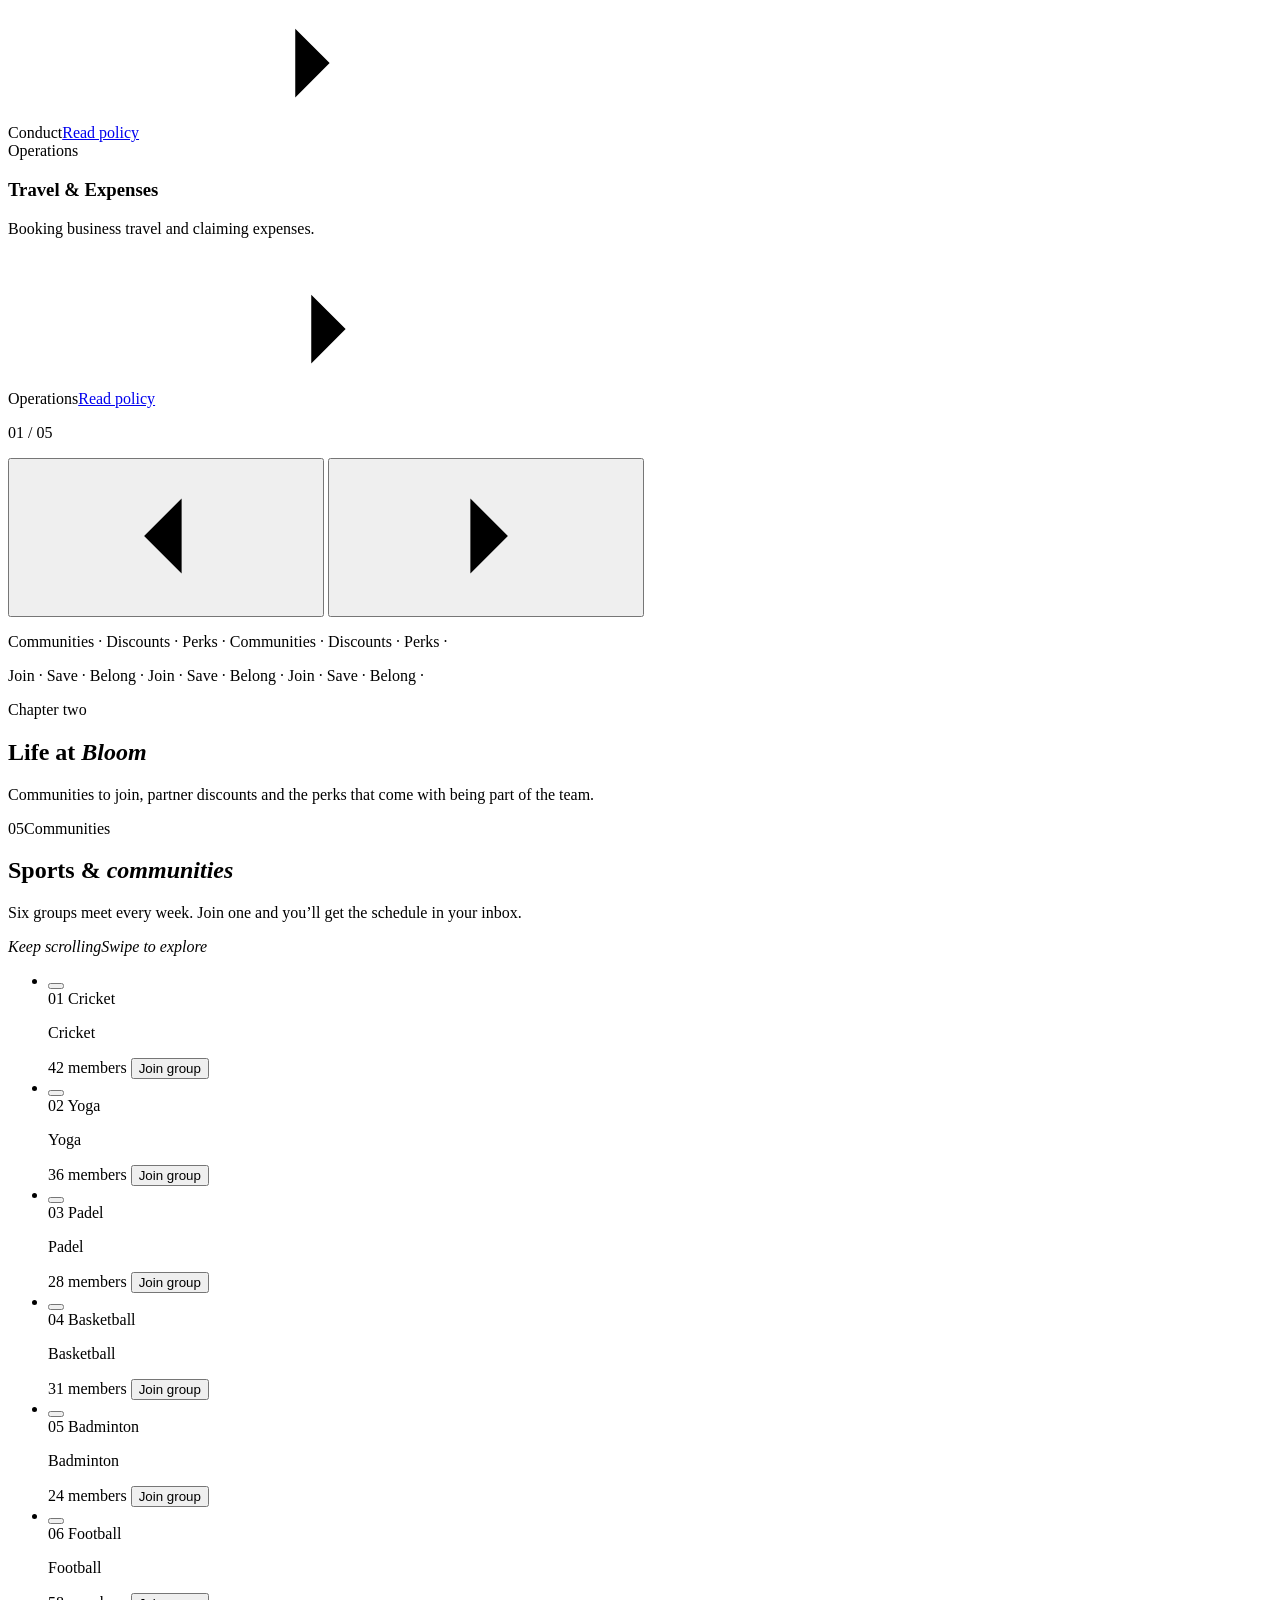
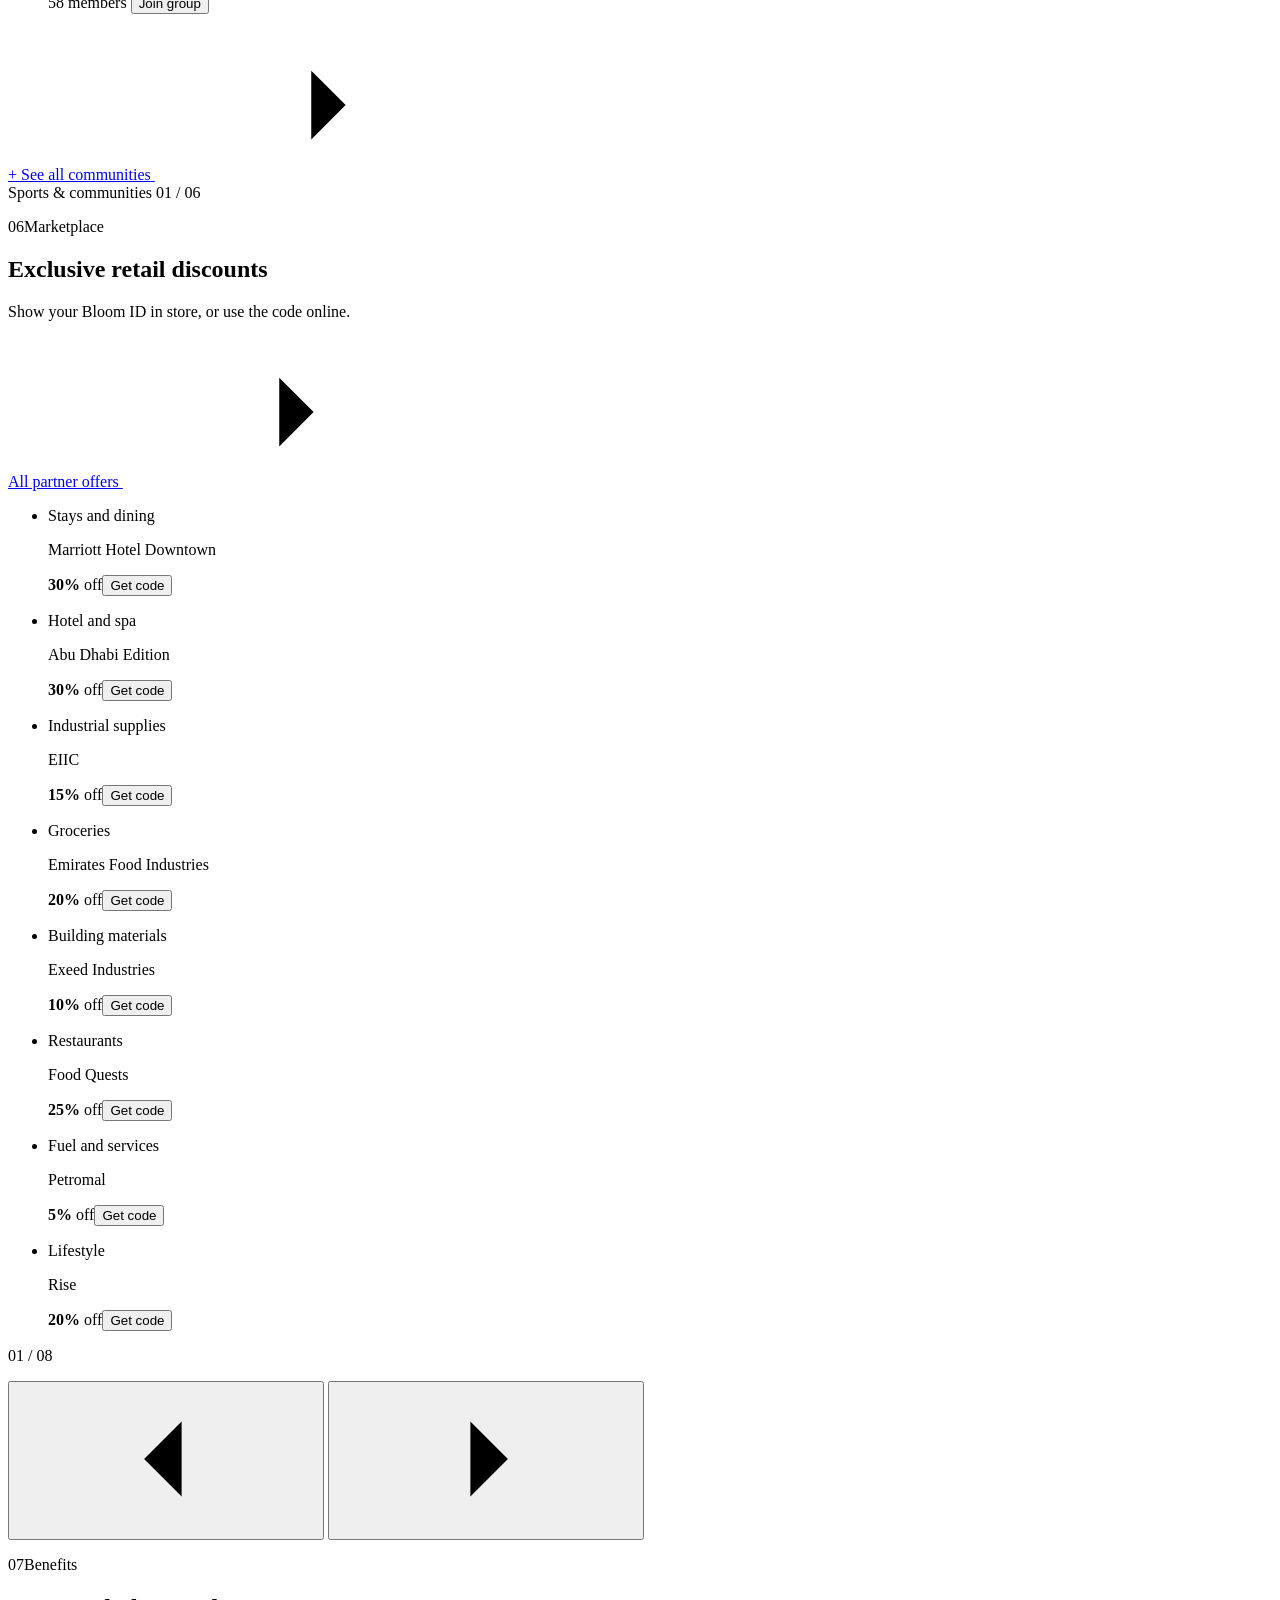
==== commit 252225be: "Create Internal Memo flow: three steps (details, approvers, attachments), rich-text justification, s" ====
--- a/src/index.html
+++ b/src/index.html
@@ -65,6 +65,17 @@
       <symbol id="i-info" viewBox="0 0 24 24"><circle cx="12" cy="12" r="8.5"/><path d="M12 11v5M12 8h.01"/></symbol>
       <symbol id="i-forward" viewBox="0 0 24 24"><path d="m14 5.5 5.5 5.5L14 16.5"/><path d="M19 11H9a4.5 4.5 0 0 0-4.5 4.5V19"/></symbol>
       <symbol id="i-hourglass" viewBox="0 0 24 24"><path d="M7 3.5h10M7 20.5h10"/><path d="M8 3.5c0 4 4 5.5 4 8.5s-4 4.5-4 8.5M16 3.5c0 4-4 5.5-4 8.5s4 4.5 4 8.5"/></symbol>
+      <symbol id="i-undo" viewBox="0 0 24 24"><path d="M9 6 4.5 10.5 9 15"/><path d="M5 10.5h9a5 5 0 0 1 0 10h-3"/></symbol>
+      <symbol id="i-redo" viewBox="0 0 24 24"><path d="m15 6 4.5 4.5L15 15"/><path d="M19 10.5h-9a5 5 0 0 0 0 10h3"/></symbol>
+      <symbol id="i-list" viewBox="0 0 24 24"><path d="M9.5 6.5h10.5M9.5 12h10.5M9.5 17.5h10.5M4.5 6.5h.01M4.5 12h.01M4.5 17.5h.01"/></symbol>
+      <symbol id="i-align-left" viewBox="0 0 24 24"><path d="M4 6.5h16M4 12h10M4 17.5h13"/></symbol>
+      <symbol id="i-align-center" viewBox="0 0 24 24"><path d="M4 6.5h16M7 12h10M5.5 17.5h13"/></symbol>
+      <symbol id="i-align-right" viewBox="0 0 24 24"><path d="M4 6.5h16M10 12h10M7 17.5h13"/></symbol>
+      <symbol id="i-align-justify" viewBox="0 0 24 24"><path d="M4 6.5h16M4 12h16M4 17.5h16"/></symbol>
+      <symbol id="i-expand" viewBox="0 0 24 24"><path d="M9 4.5H5.5a1 1 0 0 0-1 1V9M15 4.5h3.5a1 1 0 0 1 1 1V9M9 19.5H5.5a1 1 0 0 1-1-1V15M15 19.5h3.5a1 1 0 0 0 1-1V15"/></symbol>
+      <symbol id="i-collapse" viewBox="0 0 24 24"><path d="M4.5 9H8a1 1 0 0 0 1-1V4.5M19.5 9H16a1 1 0 0 1-1-1V4.5M4.5 15H8a1 1 0 0 1 1 1v3.5M19.5 15H16a1 1 0 0 0-1 1v3.5"/></symbol>
+      <symbol id="i-grip" viewBox="0 0 24 24"><path d="M9 6h.01M15 6h.01M9 12h.01M15 12h.01M9 18h.01M15 18h.01" stroke-width="3"/></symbol>
+      <symbol id="i-minus" viewBox="0 0 24 24"><path d="M5.5 12h13"/></symbol>
       <symbol id="i-x" viewBox="0 0 24 24"><path d="m6 6 12 12M18 6 6 18"/></symbol>
       <symbol id="i-clock" viewBox="0 0 24 24"><circle cx="12" cy="12" r="8.5"/><path d="M12 7.5V12l3 2"/></symbol>
       <symbol id="i-check" viewBox="0 0 24 24"><path d="m5 12.5 4.5 4.5L19 7.5"/></symbol>
@@ -1141,6 +1152,29 @@
     </form>
   </dialog>
 
+  <!-- Create Internal Memo / TCDF / RFP — three steps: details, approvers, attachments -->
+  <dialog class="modal modal--page" id="wizard-modal" aria-labelledby="wz-title">
+    <form class="wz" id="wz-form" novalidate>
+      <header class="wz__top">
+        <p class="wz__crumb">Requests<svg class="ico ico--xs" aria-hidden="true"><use href="#i-chevron-right"/></svg><b id="wz-crumb">Create Memo</b></p>
+        <ol class="wz__steps" id="wz-steps" aria-label="Steps"></ol>
+      </header>
+      <div class="wz__main" id="wz-main">
+        <div class="wz__rail">
+          <p class="wz__num" id="wz-num" aria-hidden="true">01</p>
+          <h2 class="wz__title" id="wz-title">Memo details</h2>
+          <p class="wz__desc" id="wz-desc"></p>
+        </div>
+        <div class="wz__panel" id="wz-panel"></div>
+      </div>
+      <footer class="wz__foot">
+        <button class="btn btn--ghost" type="button" id="wz-cancel">Cancel</button>
+        <button class="btn btn--ghost" type="button" id="wz-draft">Save as draft</button>
+        <button class="btn btn--primary" type="submit" id="wz-next"><span id="wz-next-label">Save &amp; next</span></button>
+      </footer>
+    </form>
+  </dialog>
+
   <!-- New request, steps 1 and 2: the details, then a review -->
   <dialog class="modal modal--form" id="request-modal" aria-labelledby="rq-title">
     <form class="modal__inner" id="request-form" novalidate>
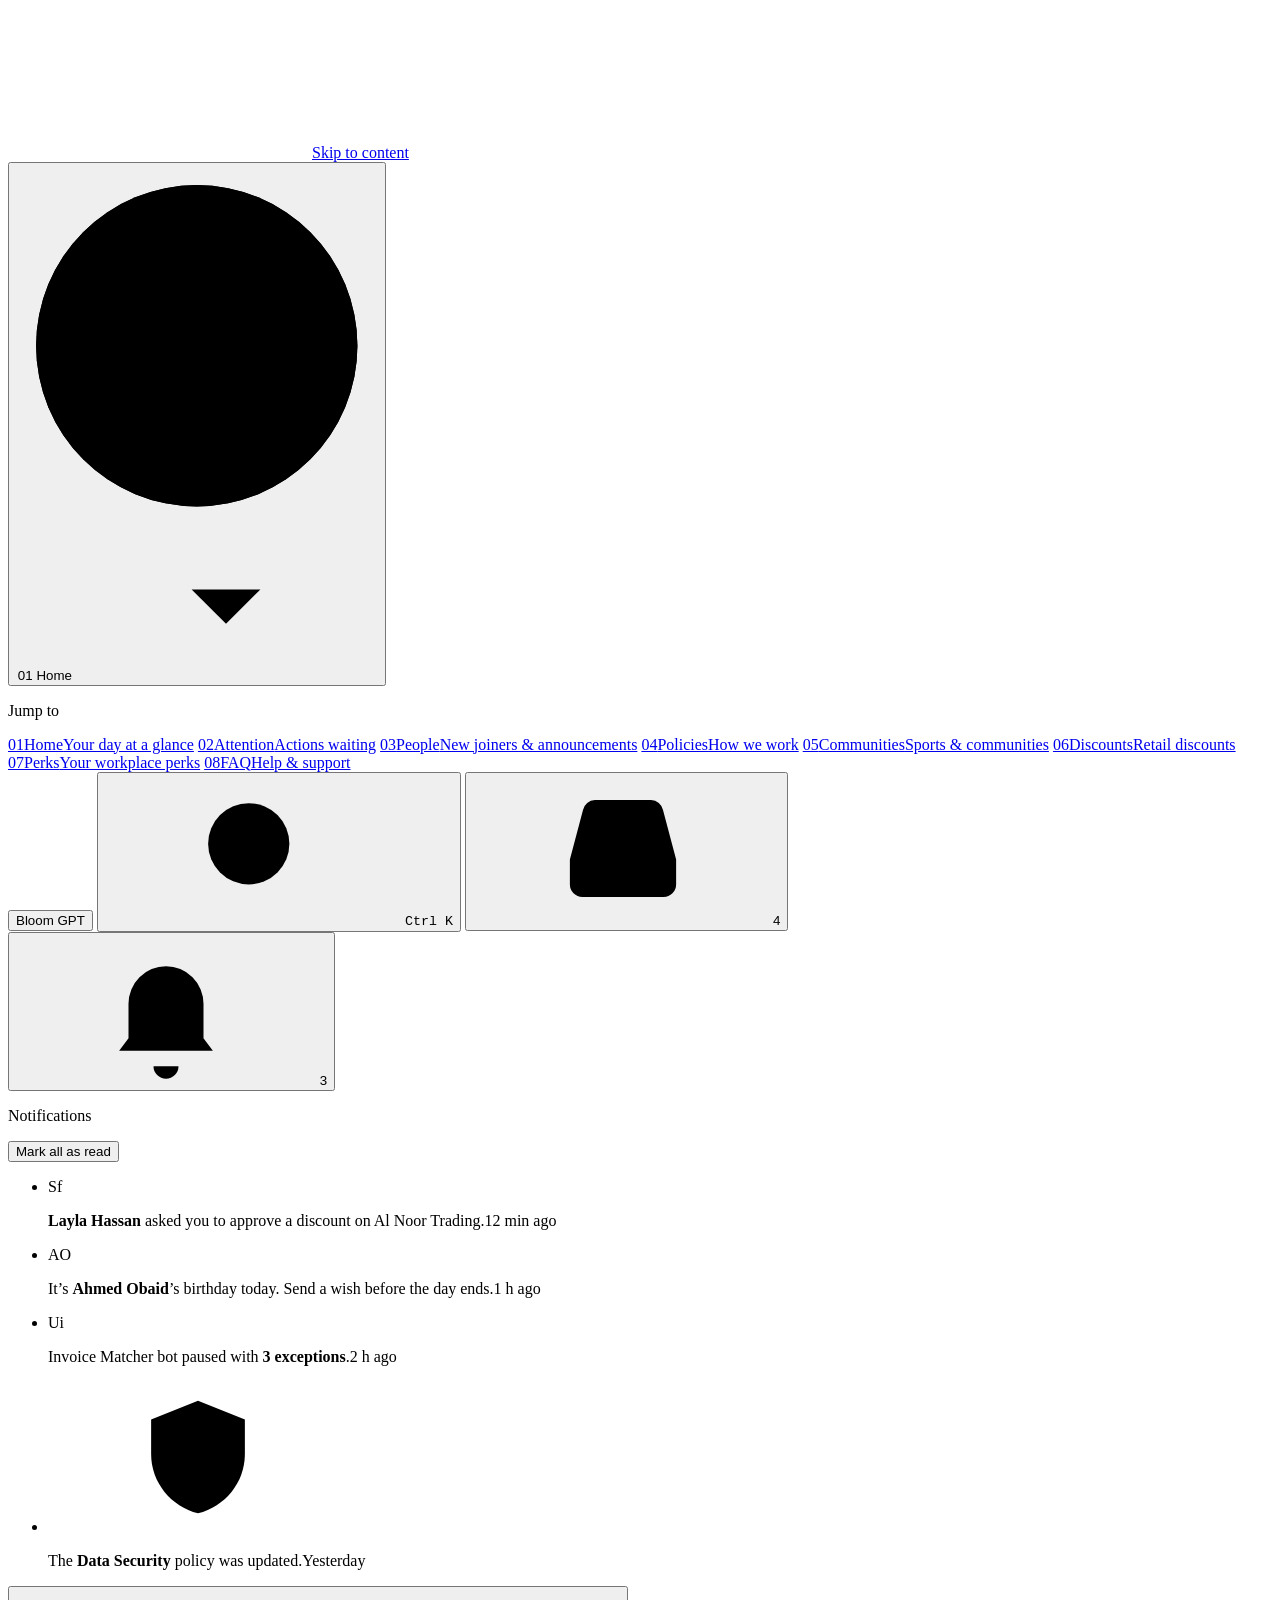
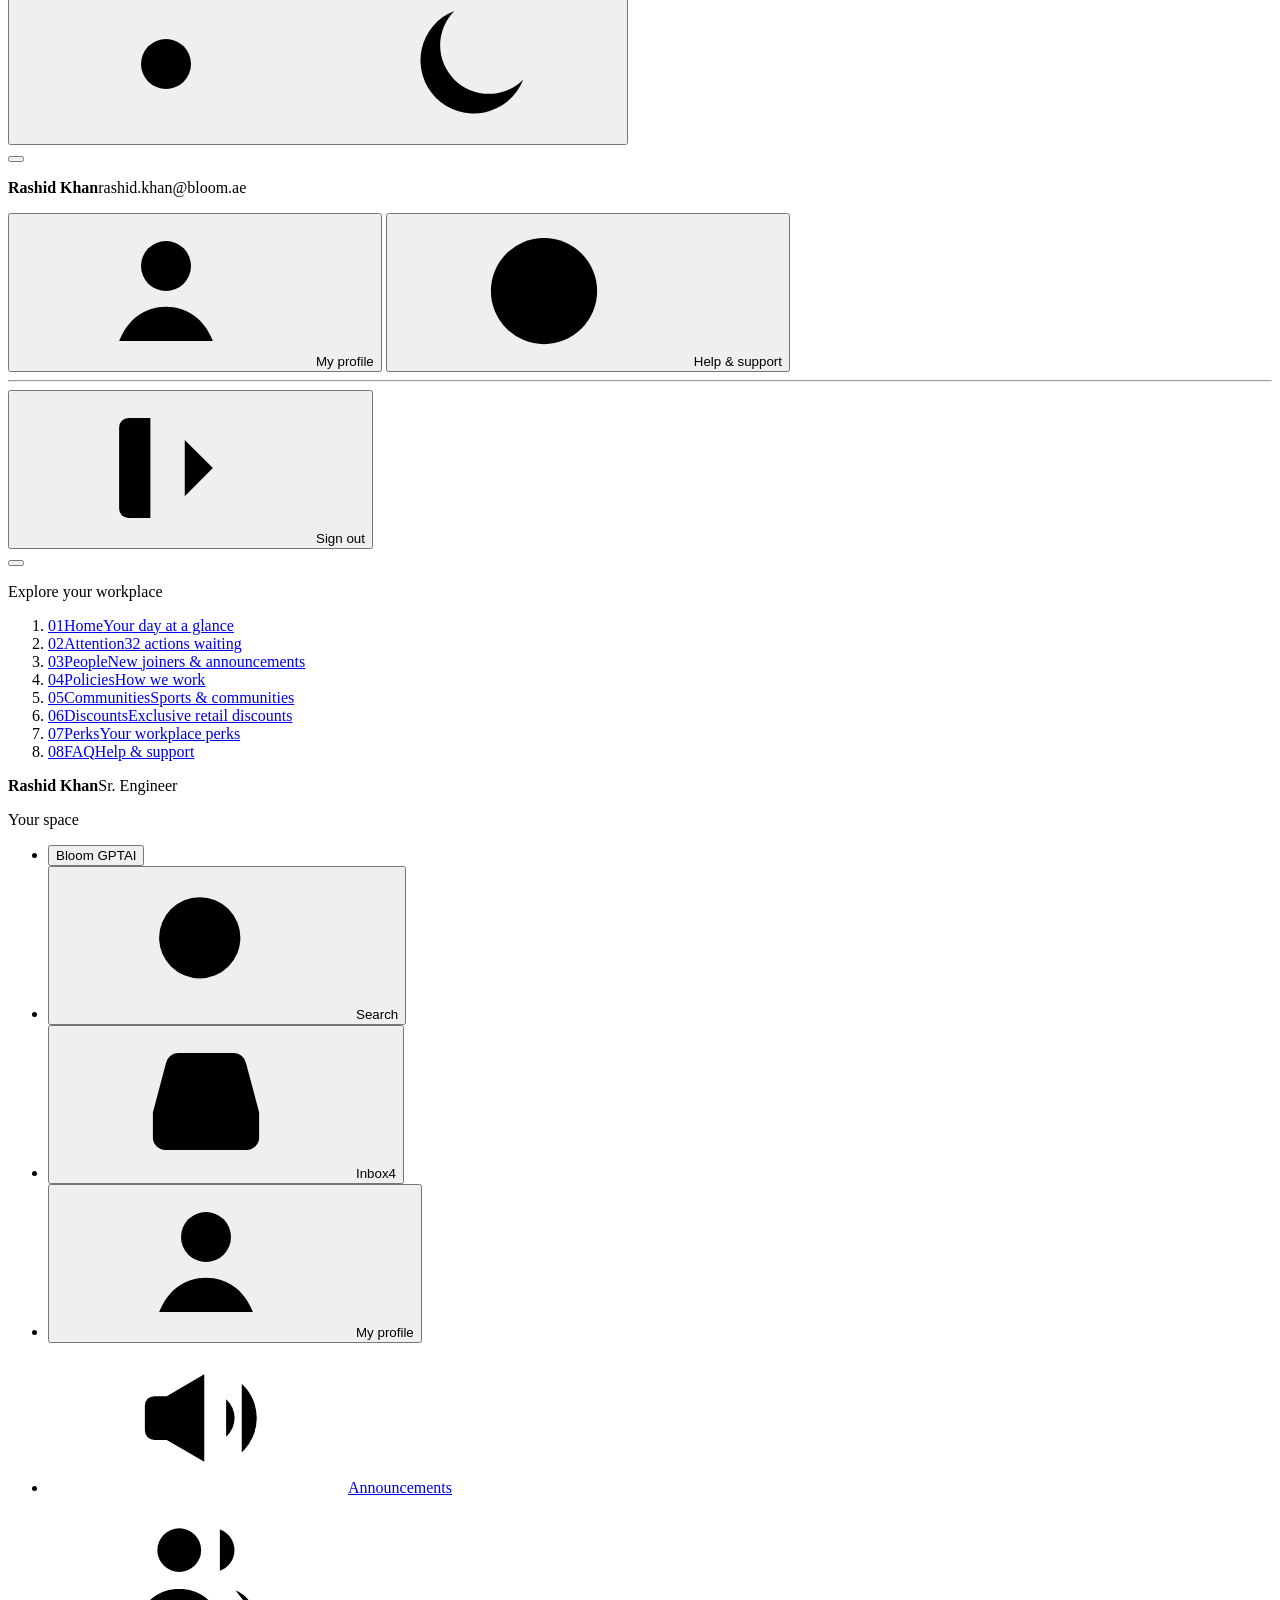
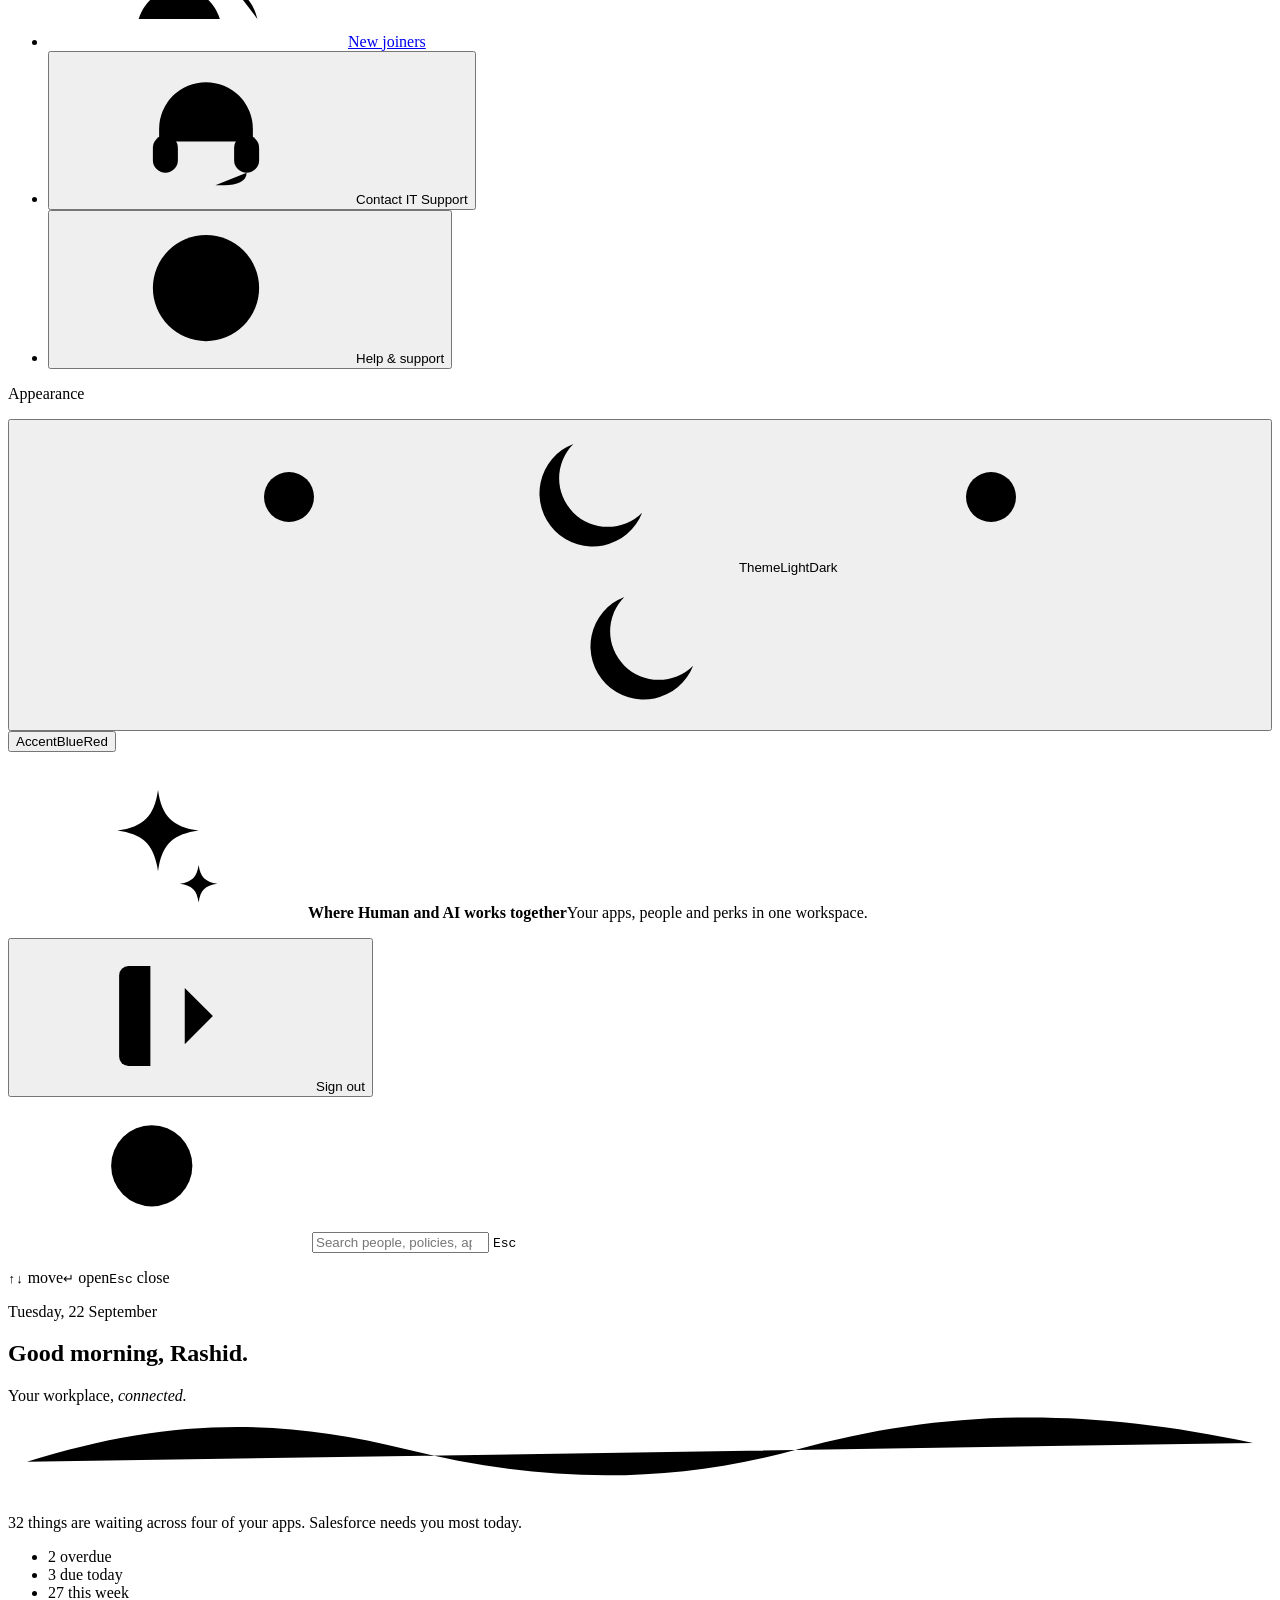
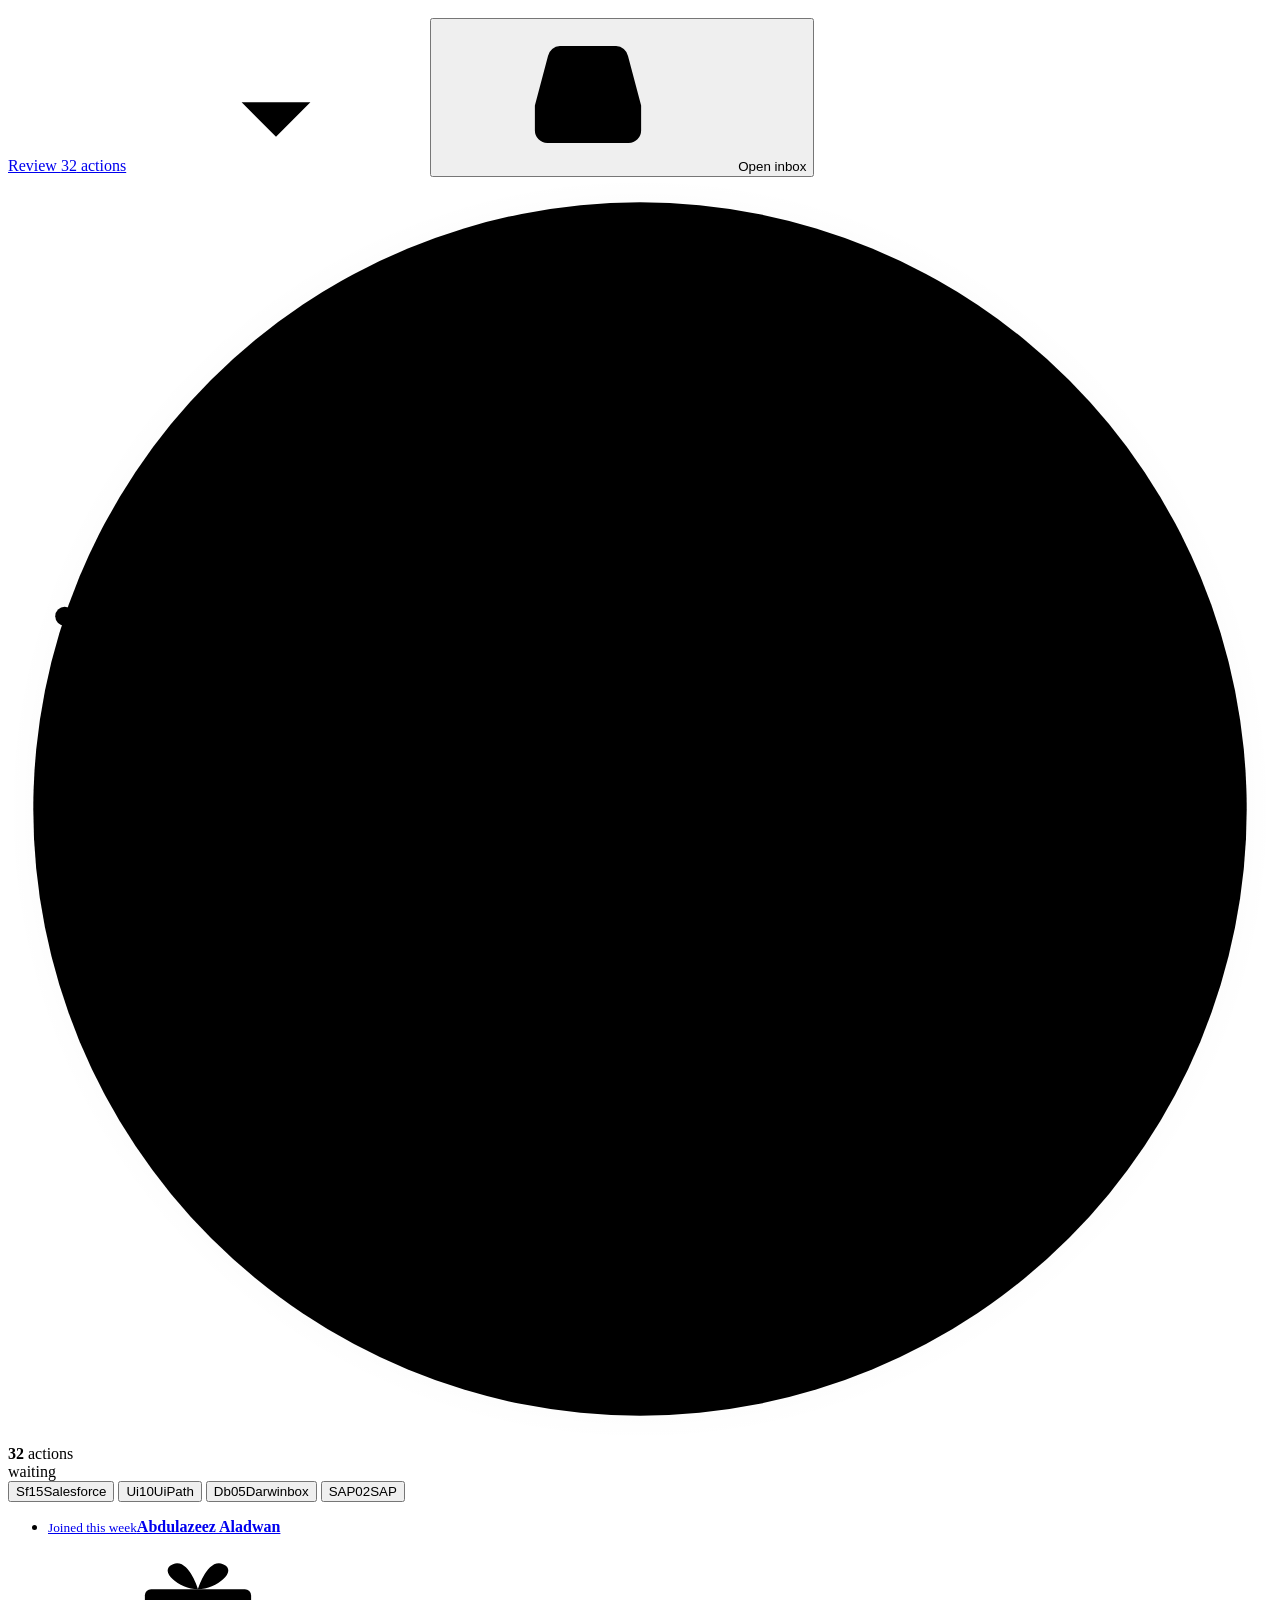
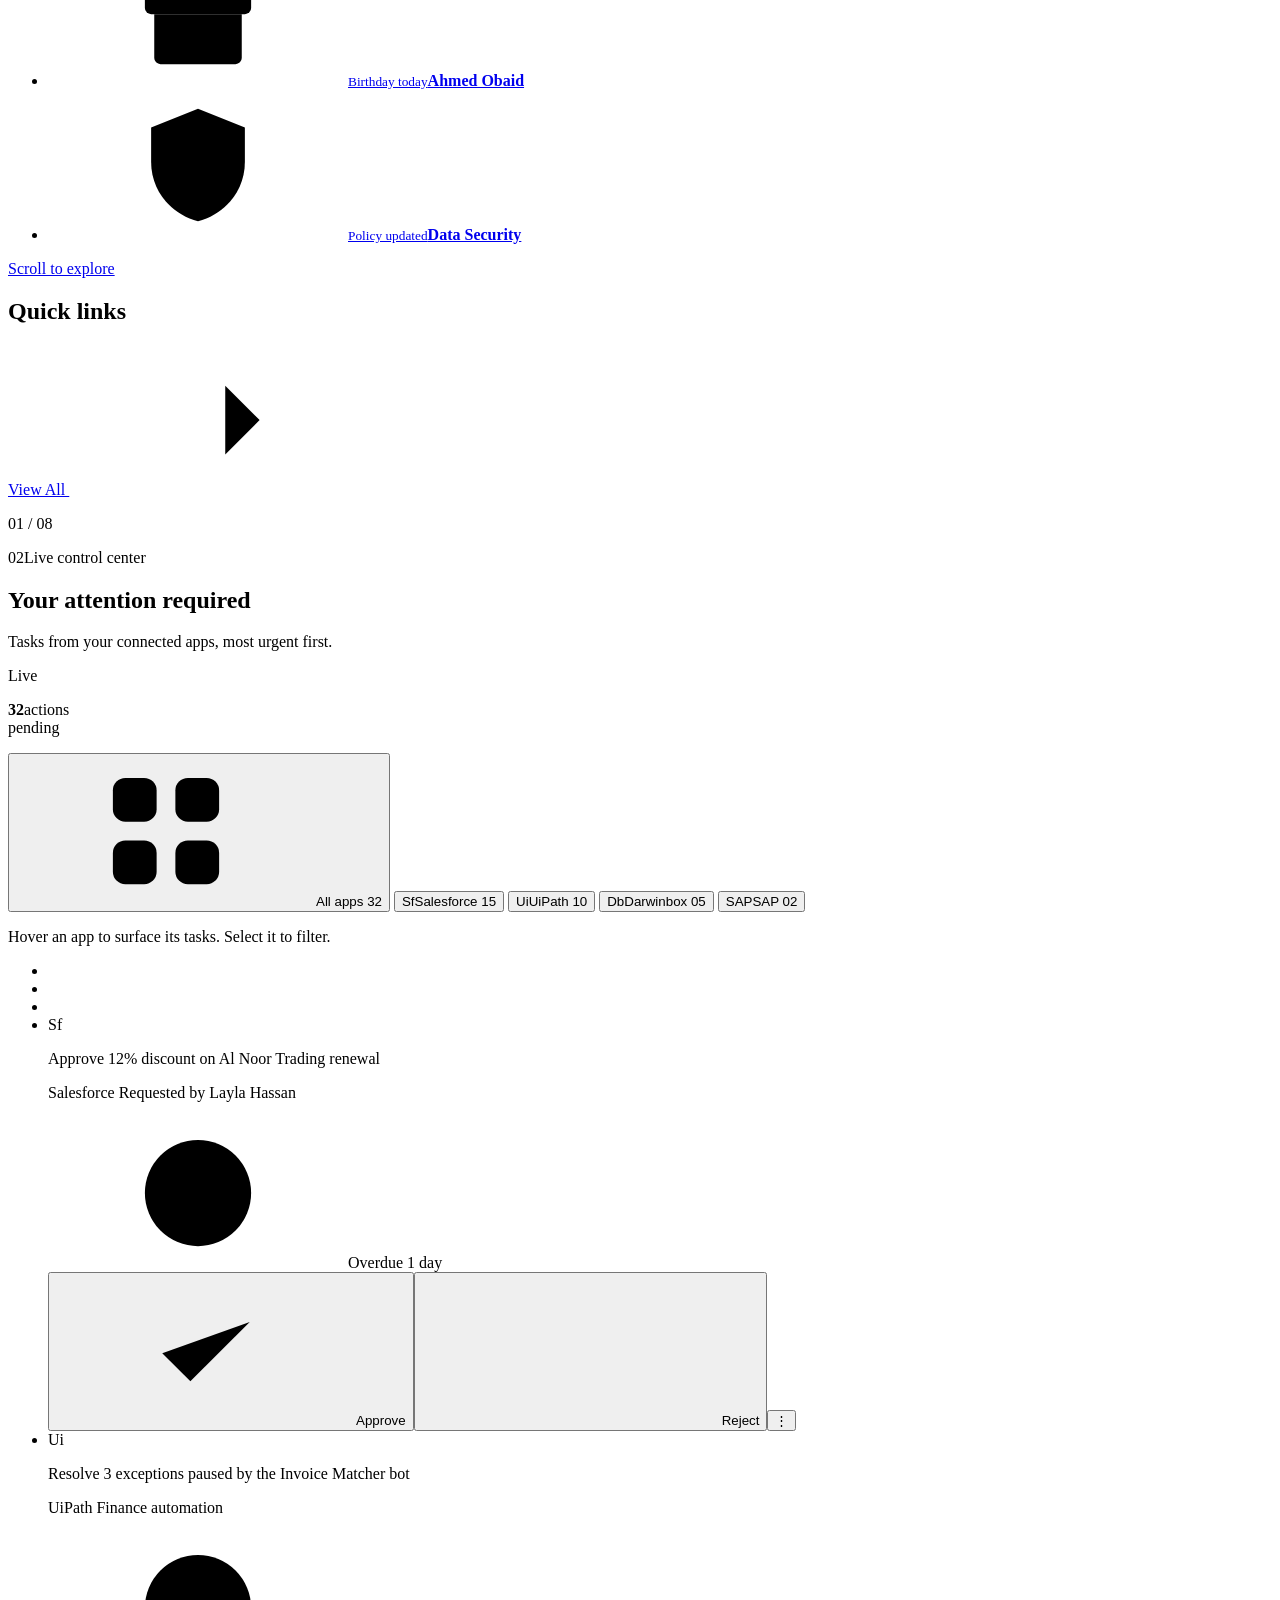
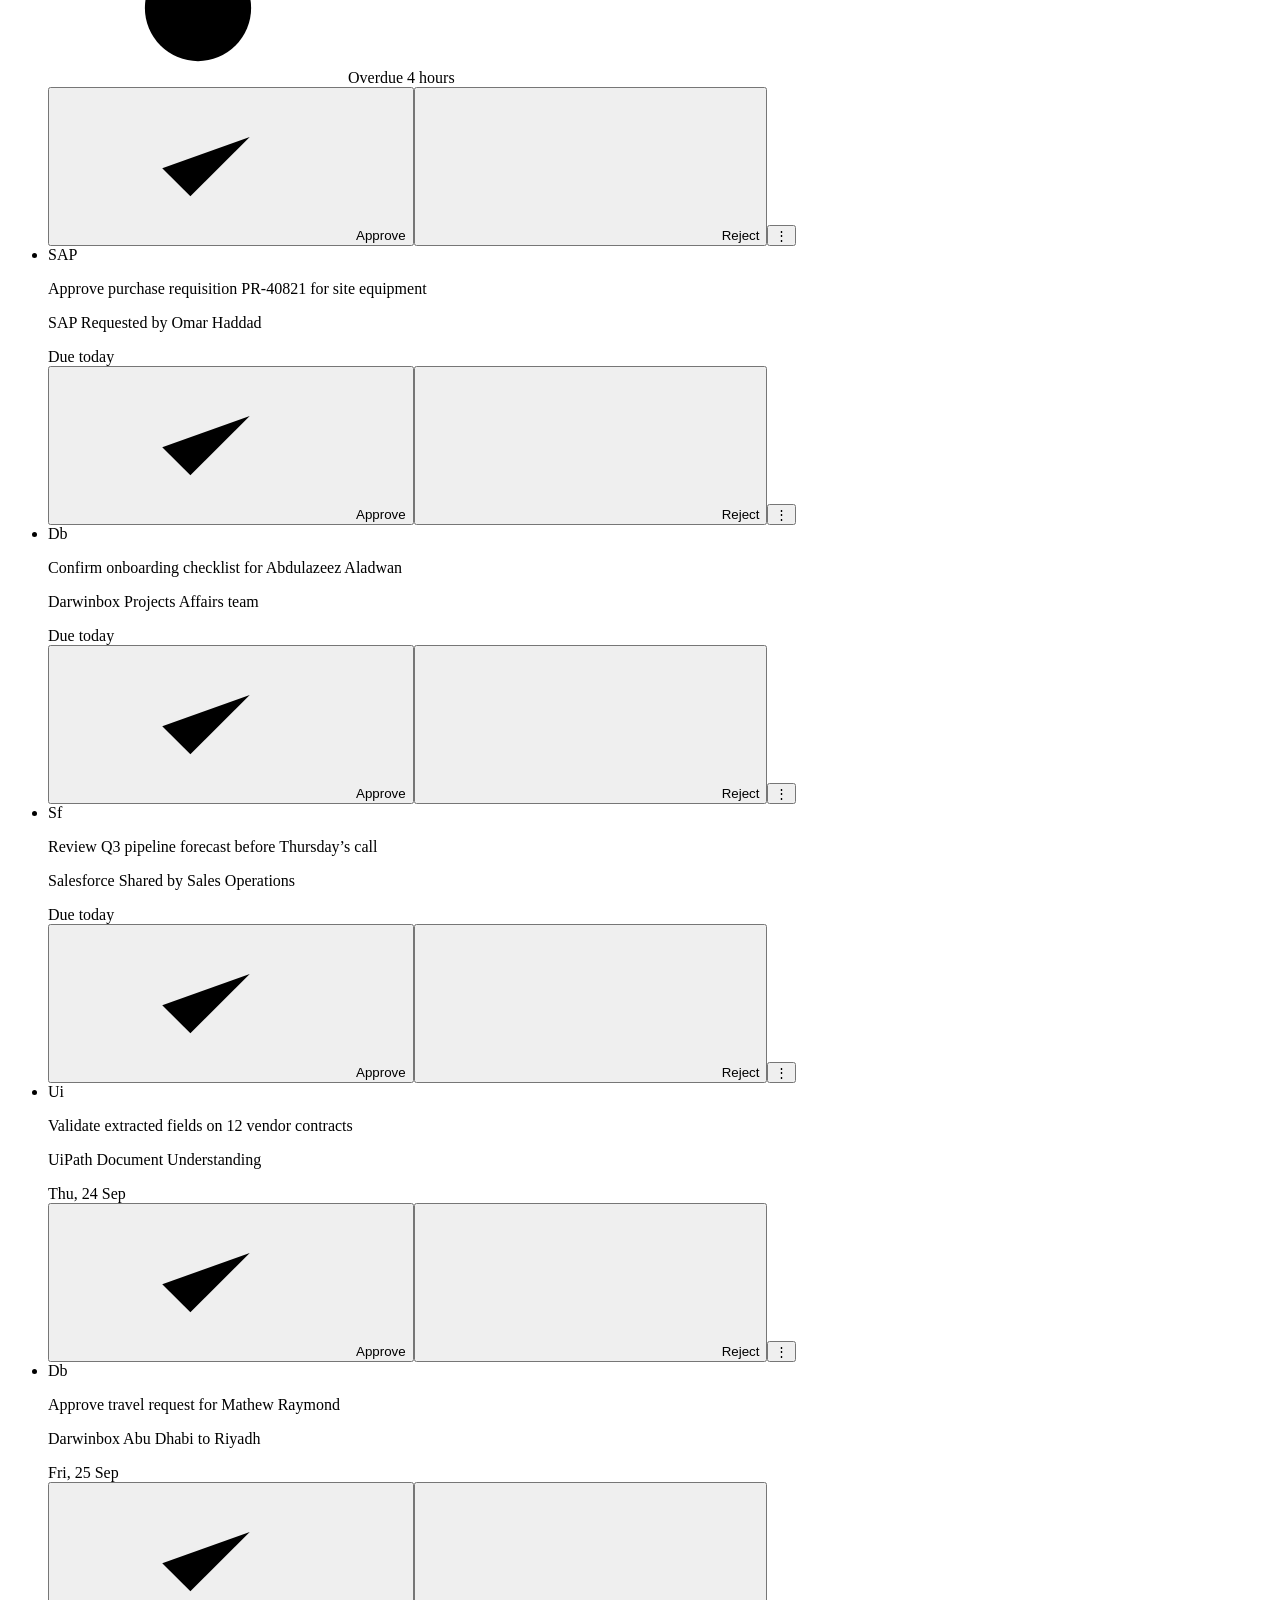
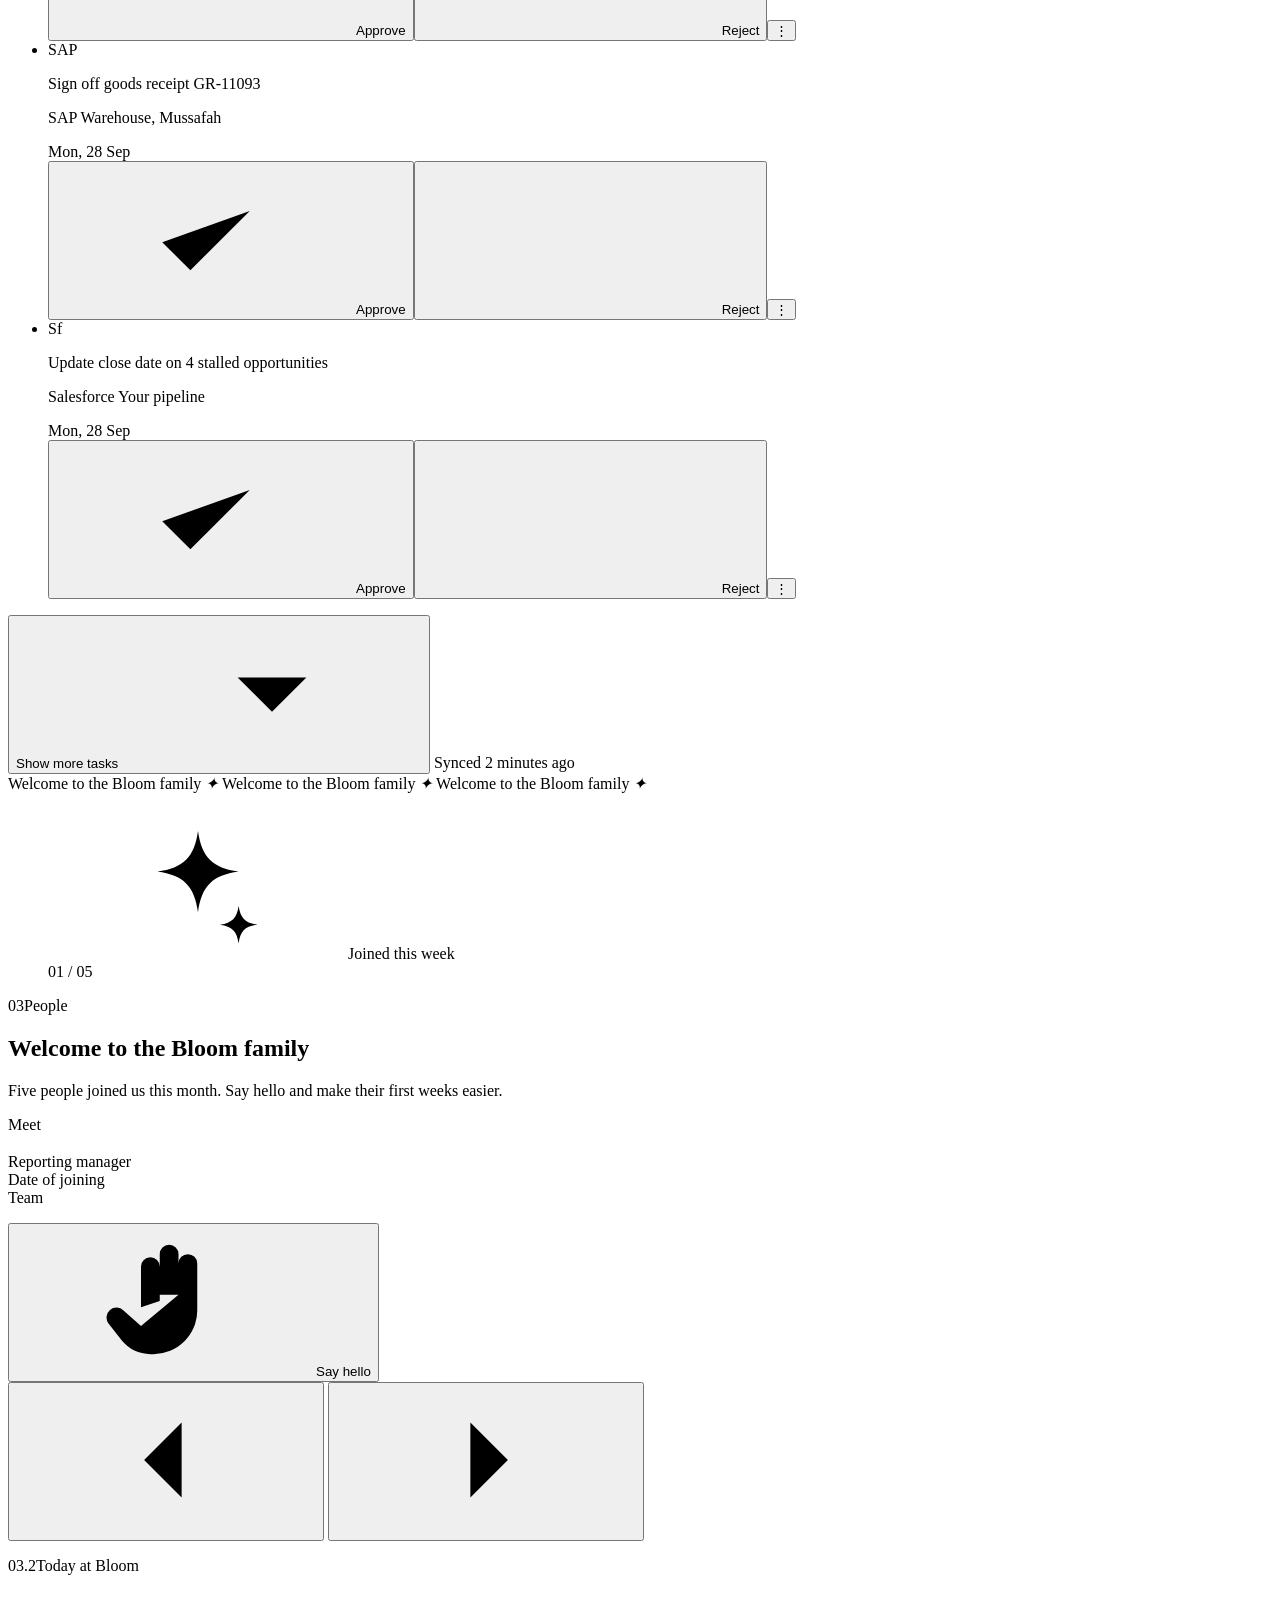
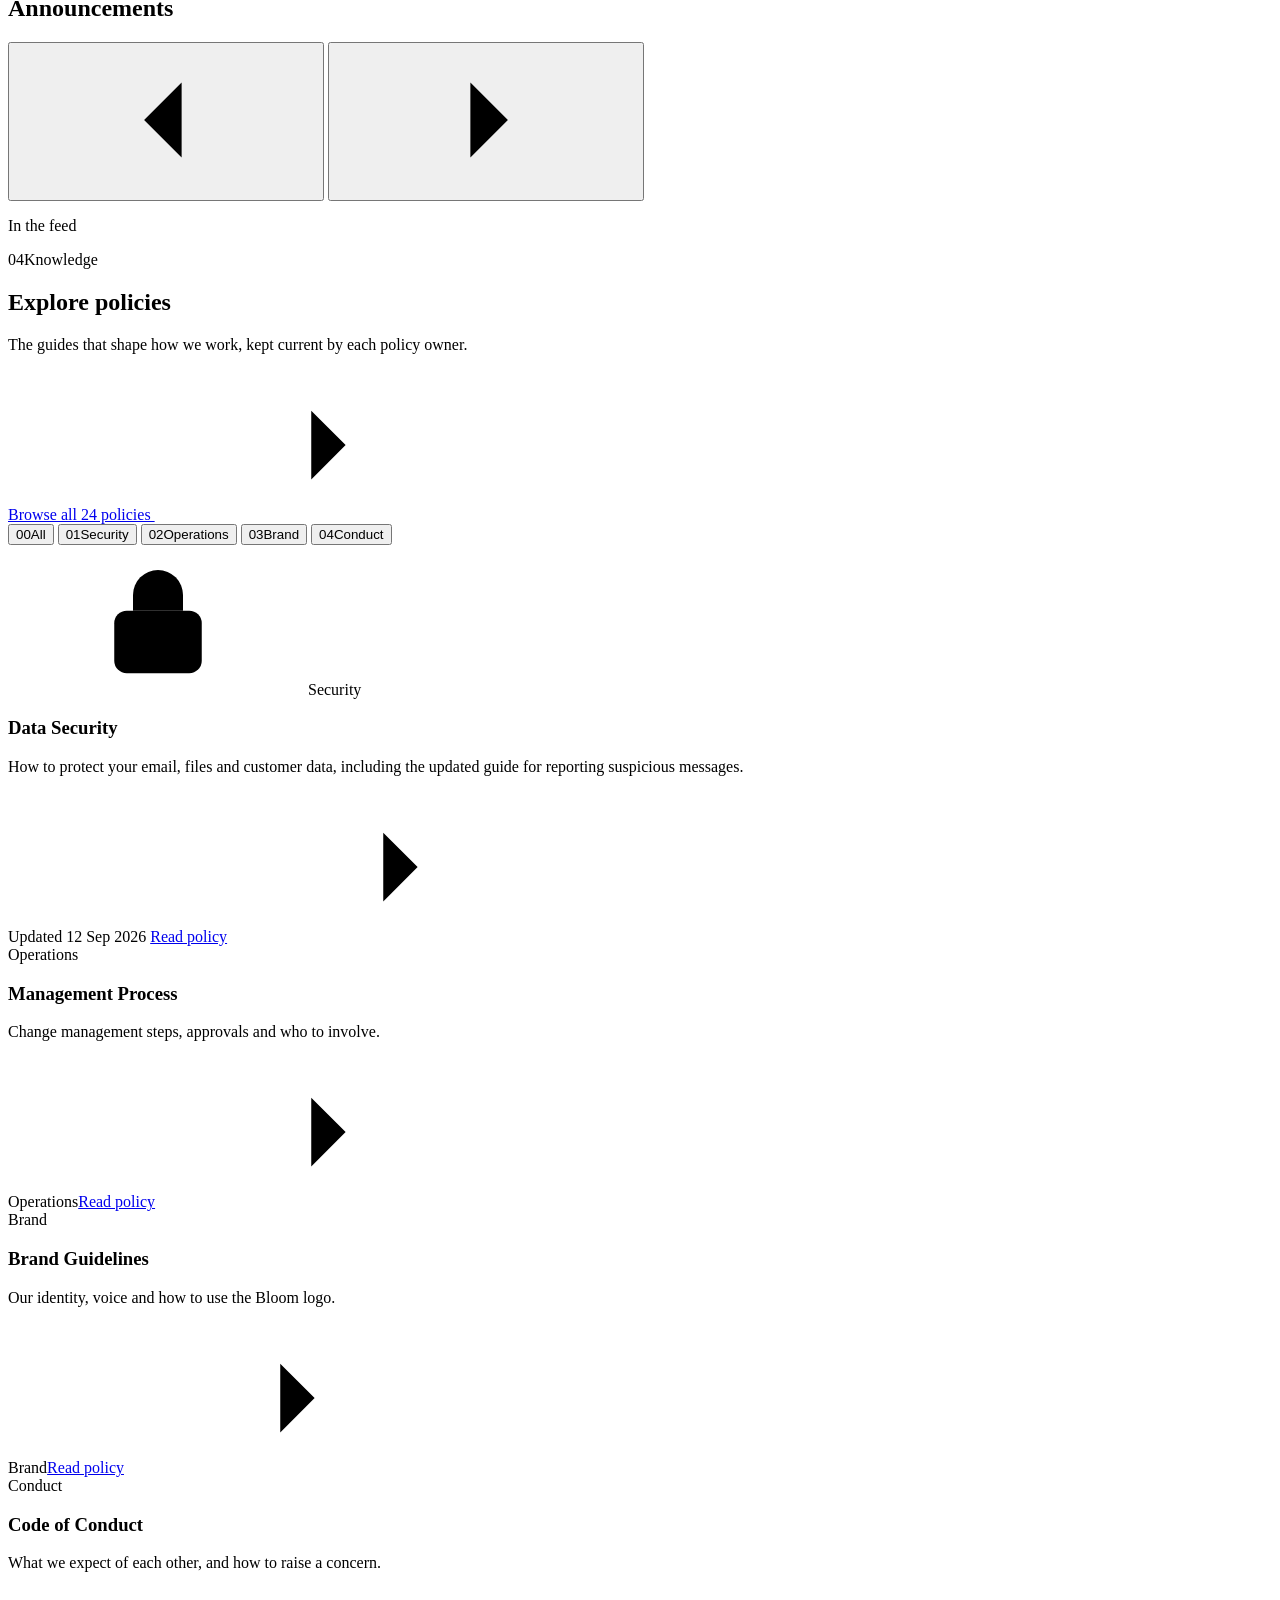
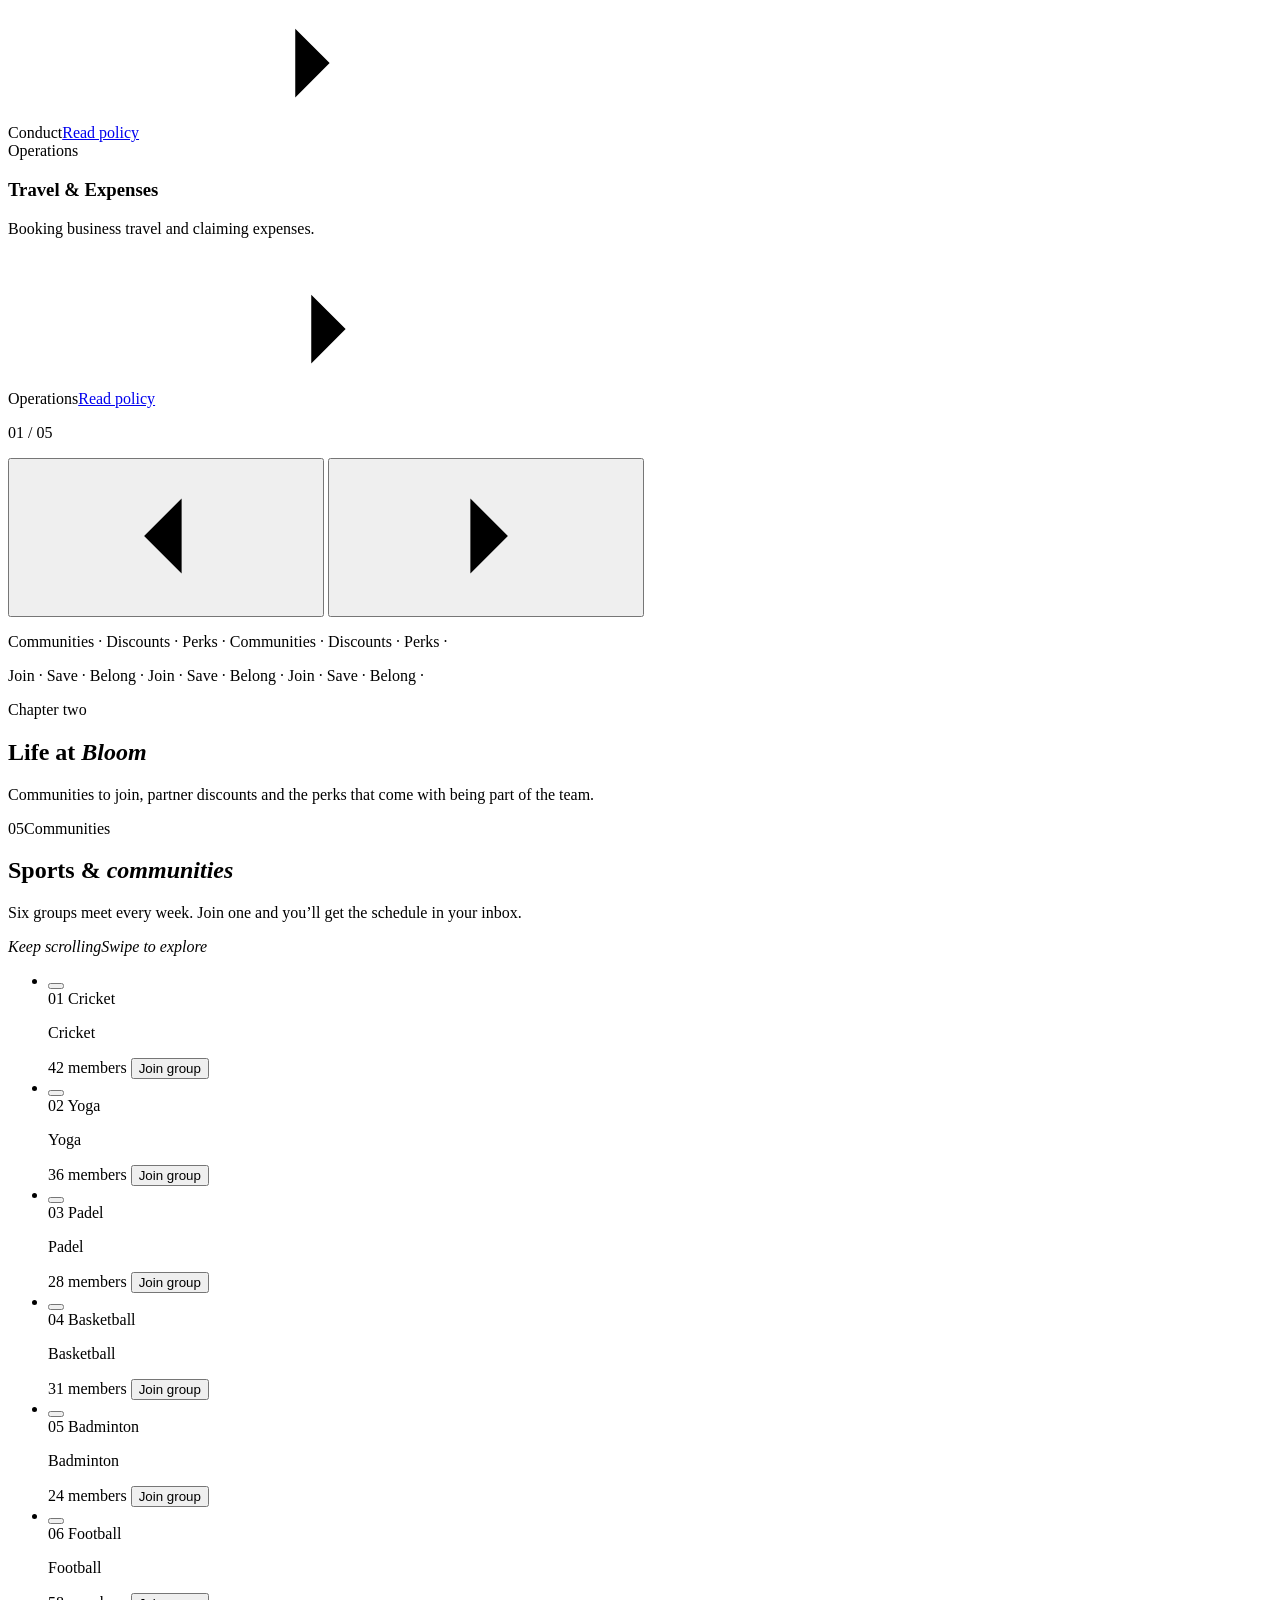
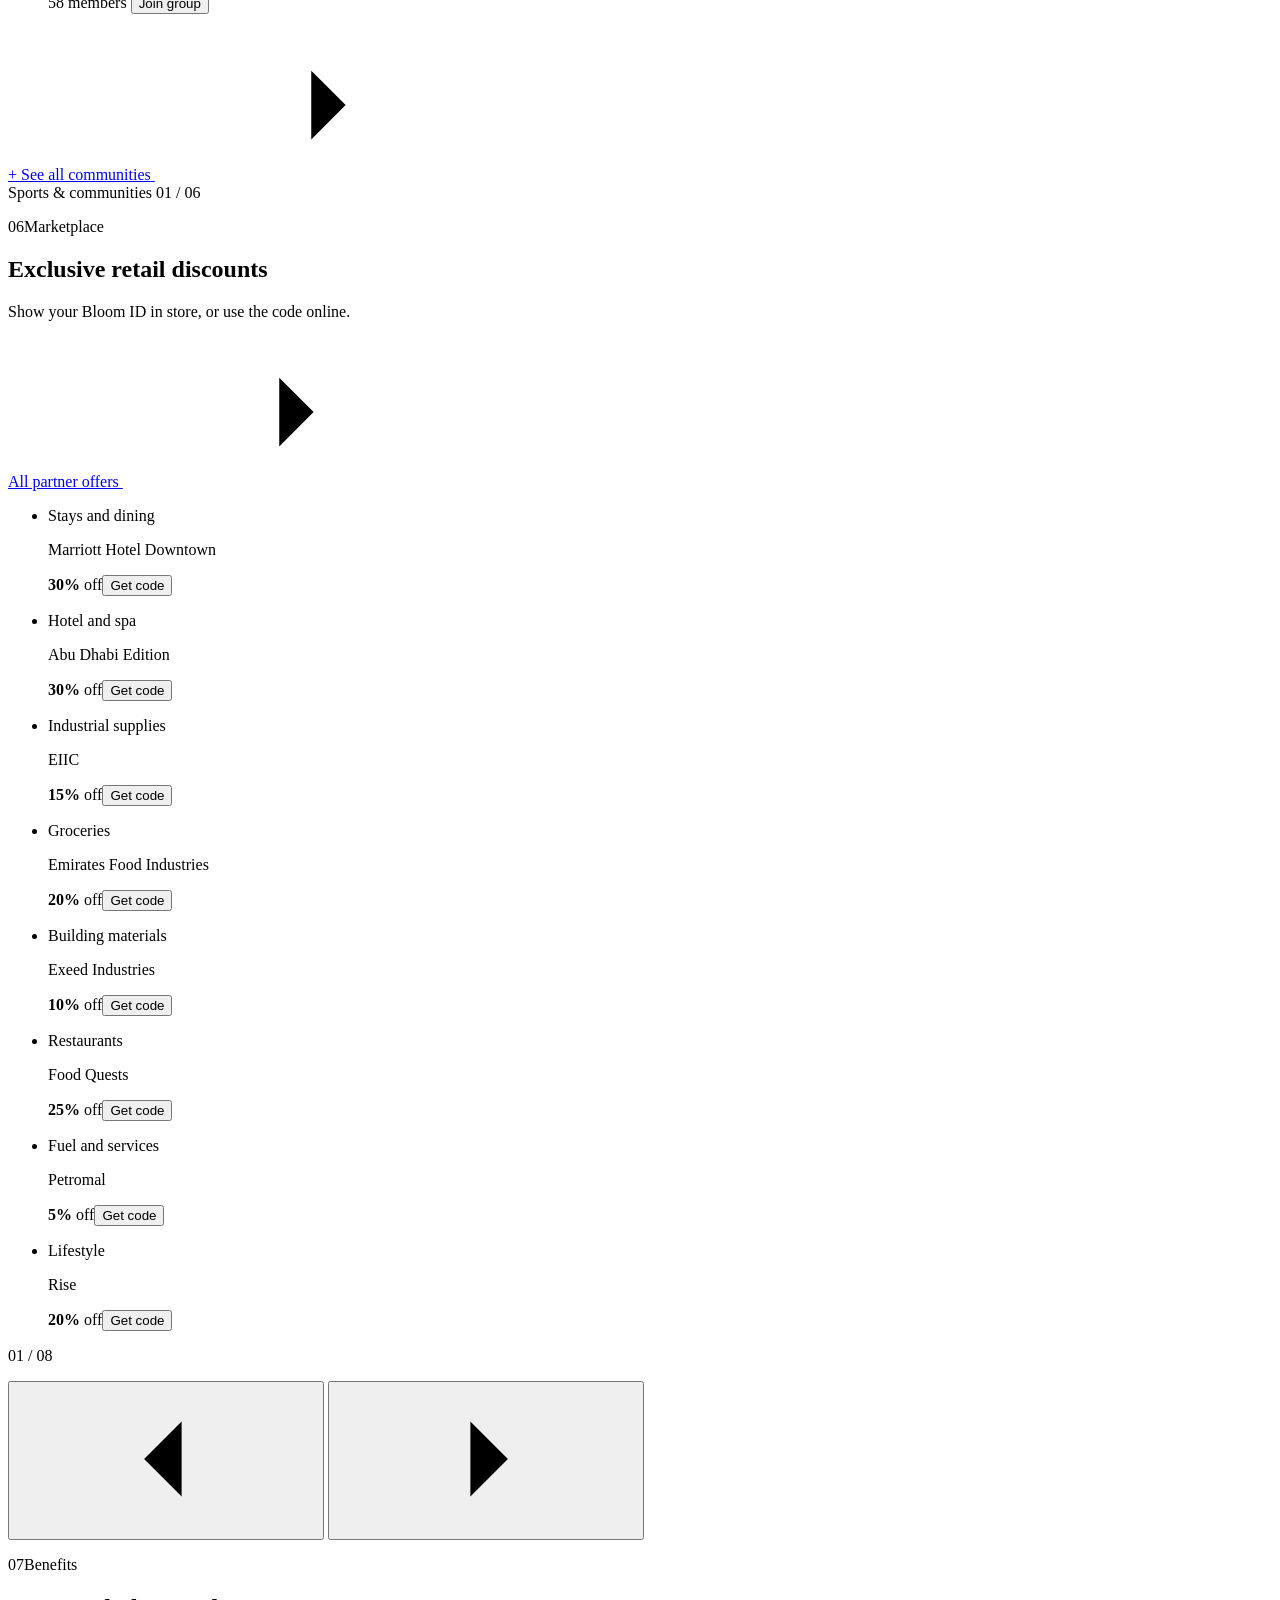
==== commit 762381be: "TCDF and RFP flows, request detail drawer with Take action Four-step wizard for TCDF and RFP (search" ====
--- a/src/index.html
+++ b/src/index.html
@@ -1107,9 +1107,11 @@
       <header class="drawer__head">
         <button class="icon-btn drawer__back" type="button" data-close-drawer aria-label="Back" hidden><svg class="ico"><use href="#i-chevron-left"/></svg></button>
         <h2 class="h3" id="drawer-title">Drawer</h2>
+        <span class="drawer__meta" id="drawer-meta"></span>
         <button class="icon-btn icon-btn--bordered drawer__close" type="button" data-close-drawer aria-label="Close panel"><svg class="ico"><use href="#i-x"/></svg></button>
       </header>
       <div class="drawer__body" id="drawer-body"></div>
+      <footer class="drawer__foot" id="drawer-foot" hidden></footer>
     </section>
   </div>
 
@@ -1161,7 +1163,7 @@
       </header>
       <div class="wz__main" id="wz-main">
         <div class="wz__rail">
-          <p class="wz__num" id="wz-num" aria-hidden="true">01</p>
+          <div class="wz__numrow"><button class="wz__back" type="button" id="wz-back" aria-label="Previous step" hidden><svg class="ico"><use href="#i-chevron-left"/></svg></button><p class="wz__num" id="wz-num" aria-hidden="true">01</p></div>
           <h2 class="wz__title" id="wz-title">Memo details</h2>
           <p class="wz__desc" id="wz-desc"></p>
         </div>
